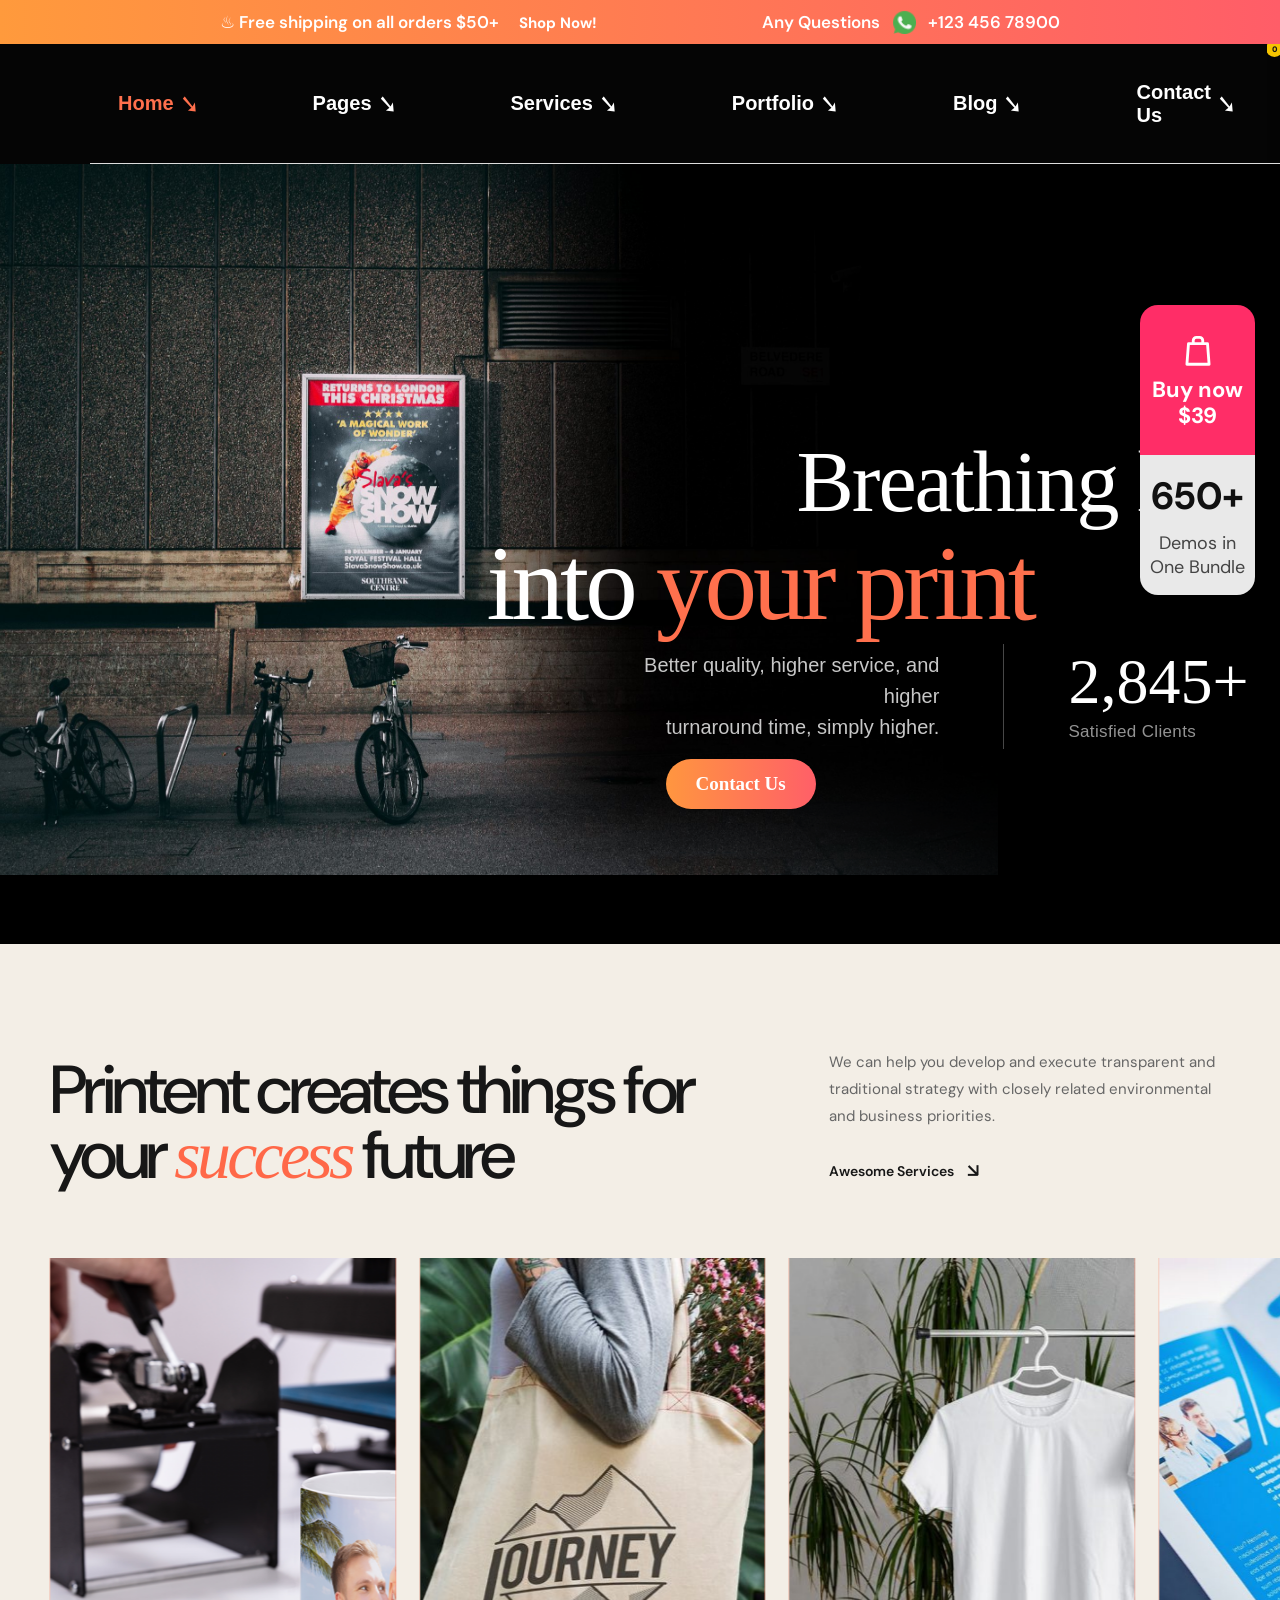
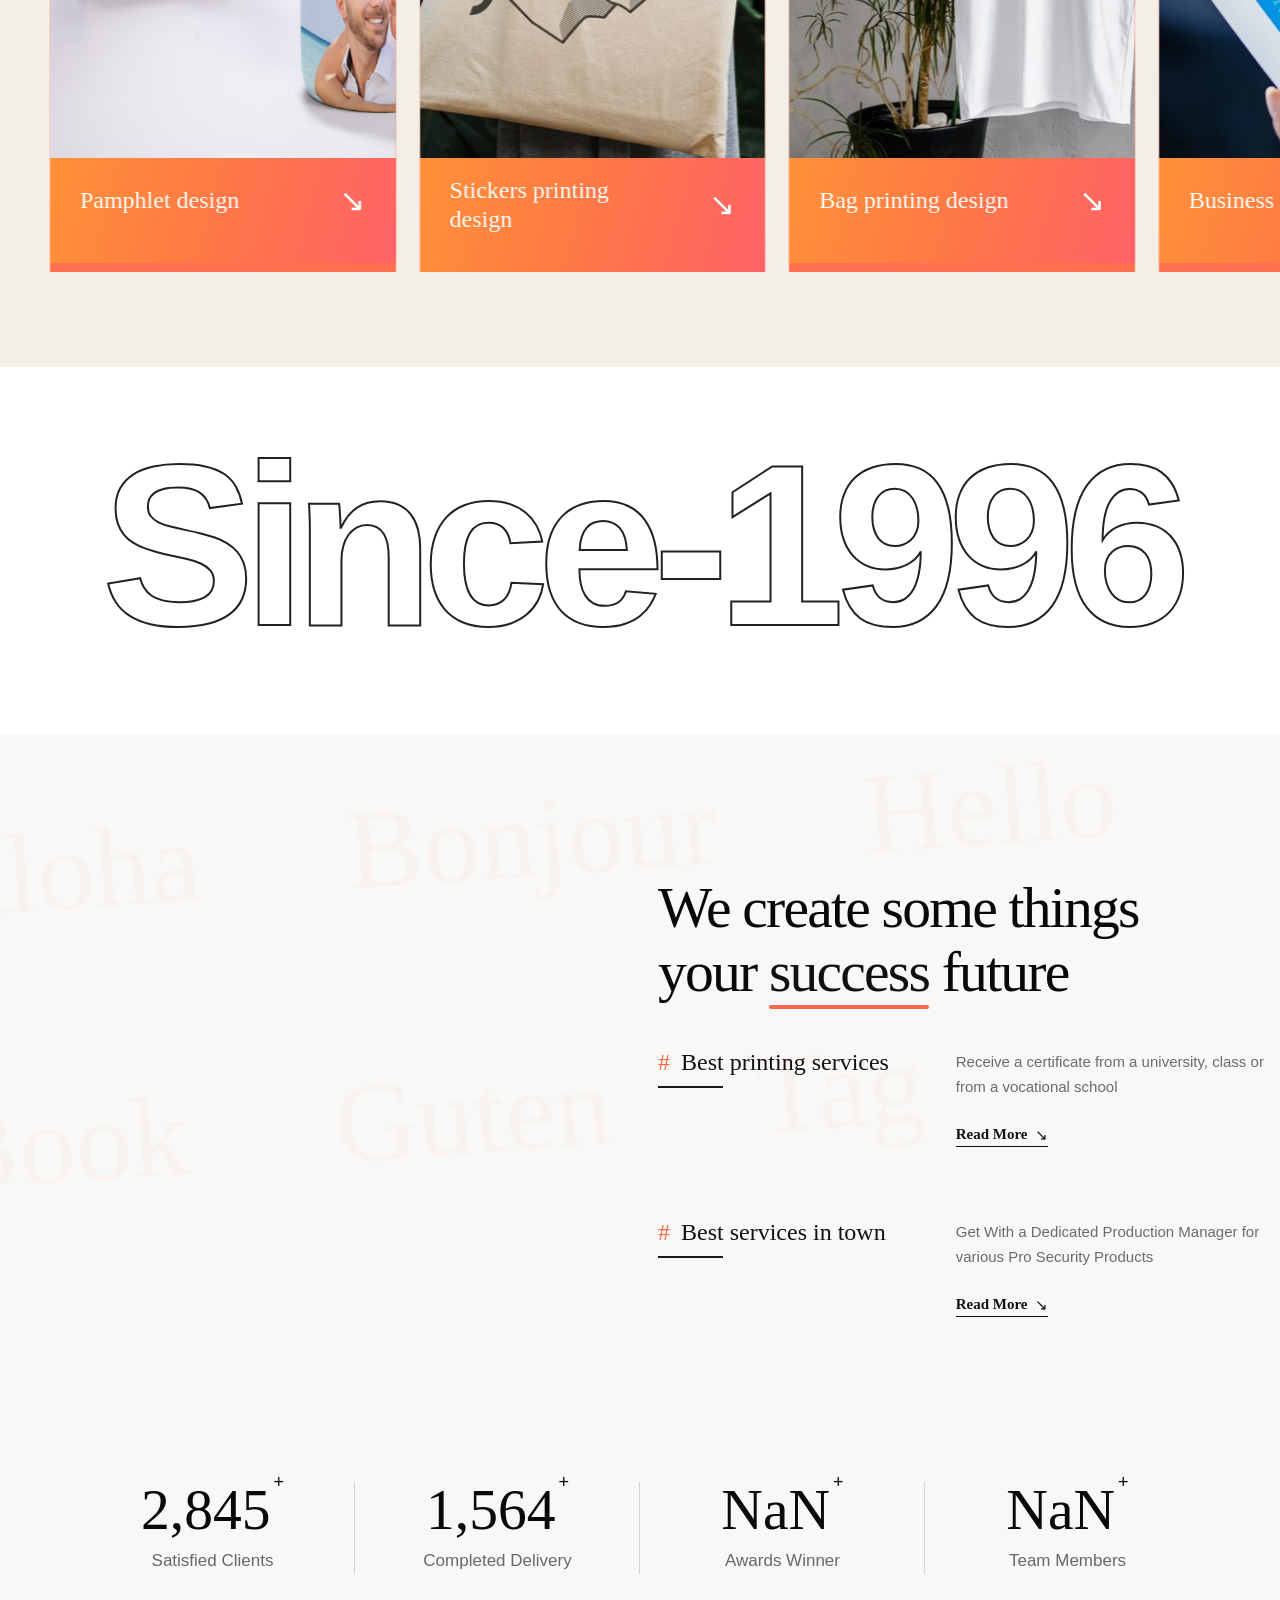
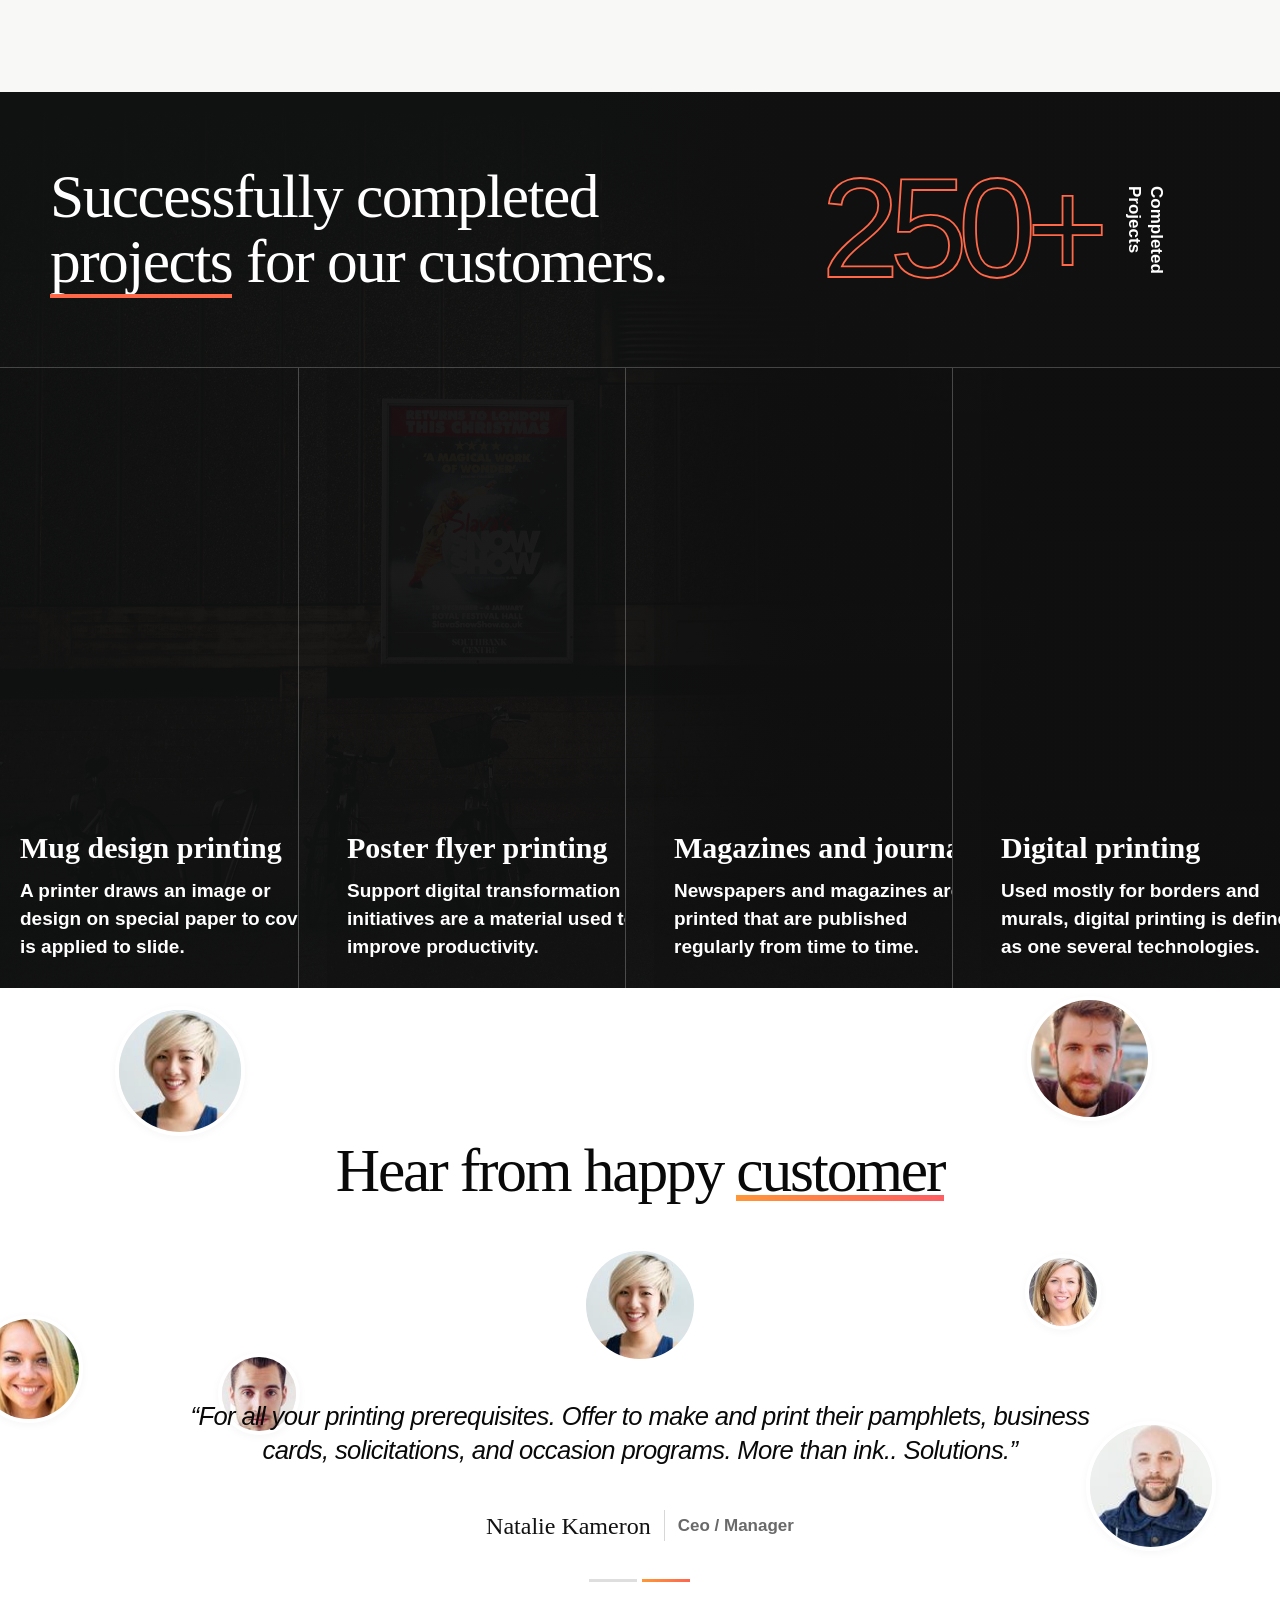
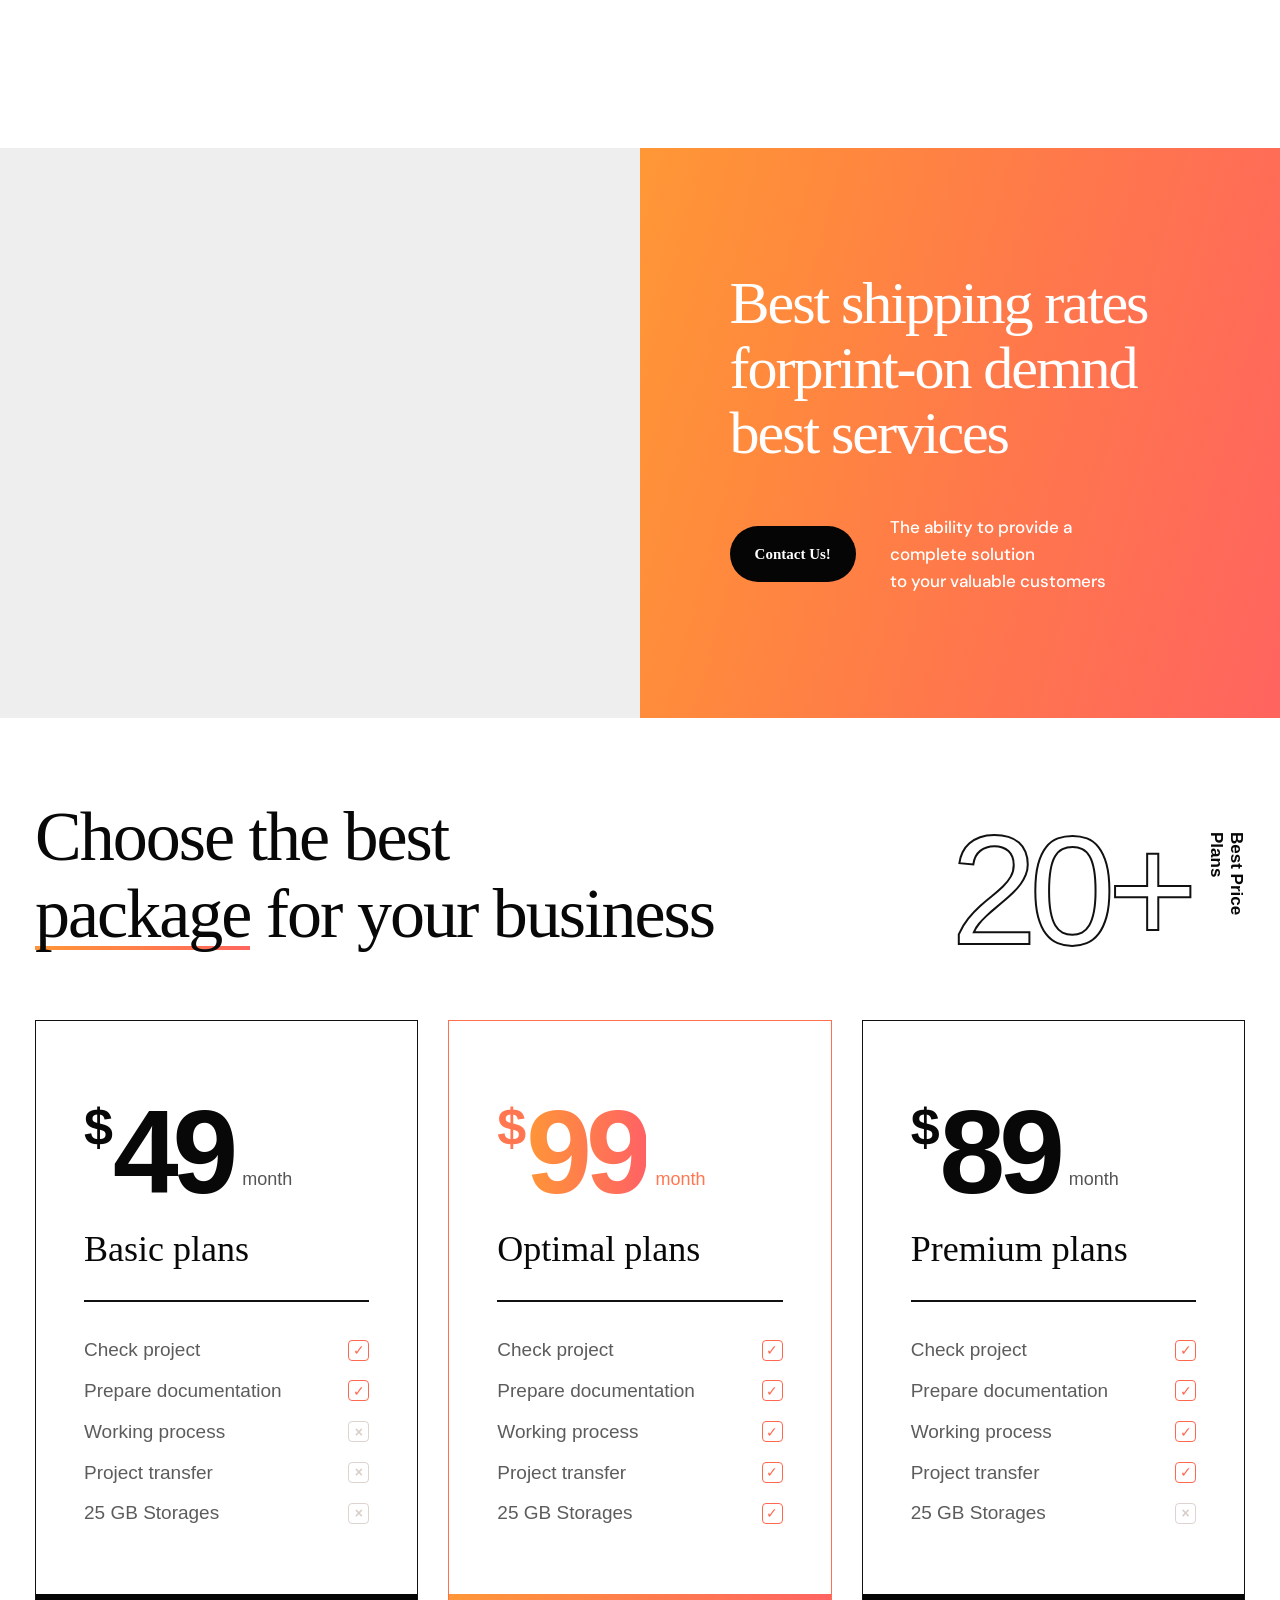
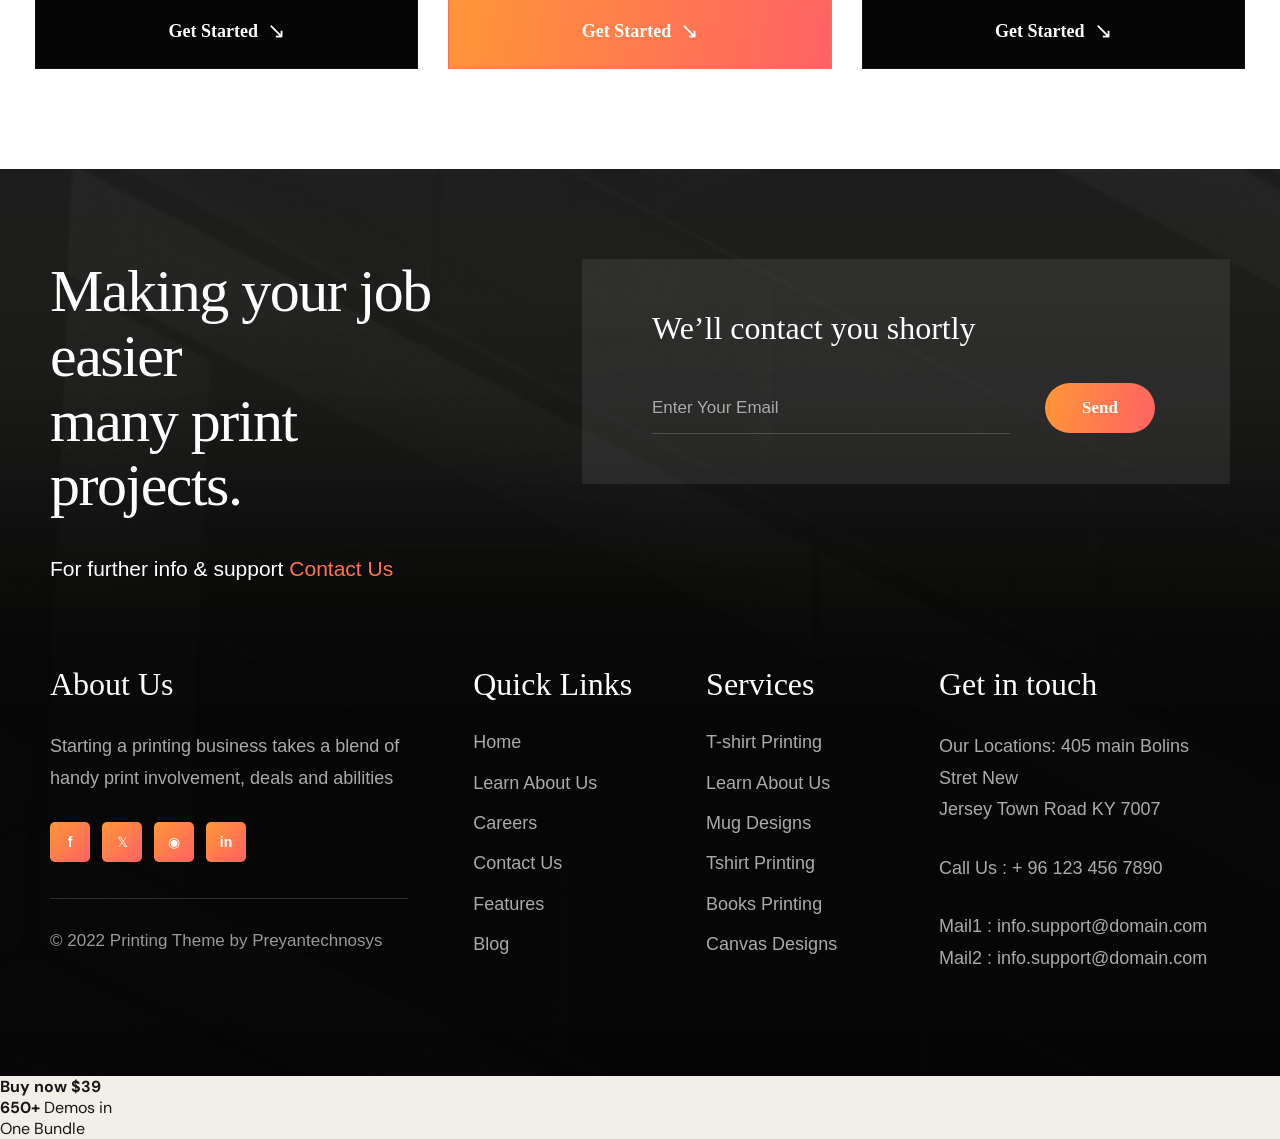
==== index.html @ a3c81ddb "Update Printent homepage design" ====
<!DOCTYPE html>
<html lang="en">
<head>
  <meta charset="UTF-8">
  <meta name="viewport" content="width=device-width, initial-scale=1.0">
  <meta name="description" content="Printent - Printing Services">
  <title>Printent — Printing Services</title>

  <link rel="icon" type="image/png" sizes="32x32" href="assets/images/cropped-Favicon-32x32.png">
  <link rel="stylesheet" href="assets/css/style.css">
  <link rel="preconnect" href="https://fonts.googleapis.com">
  <link rel="preconnect" href="https://fonts.gstatic.com" crossorigin>
  <meta name="theme-color" content="#171717">

<style id="second-hero-exact-css">

/* =========================================================
   PRINTENT SECOND HERO — DIGITAL PRINTING
   ========================================================= */

.exact-printent-hero{
  position:relative;
  overflow:hidden;
}

/* second slide fills exact hero */
.hero-second-slide{
  position:absolute;
  inset:0;
  z-index:20;
  opacity:0;
  visibility:hidden;
  pointer-events:none;
  transition:opacity .65s ease, visibility .65s ease;
  overflow:hidden;
  background:#050303;
}

.hero-second-slide.is-active{
  opacity:1;
  visibility:visible;
  pointer-events:auto;
}


/* BACKGROUND */

.hero-second-bg{
  position:absolute;
  inset:0;

  background-image:url("assets/images/hero-slide-2.jpg");
  background-repeat:no-repeat;

  /*
    Reference:
    women stay on right,
    machine remains behind left text.
  */
  background-size:cover;
  background-position:center center;

  z-index:0;
}


/* DARK LEFT OVERLAY */

.hero-second-shade{
  position:absolute;
  inset:0;
  z-index:1;

  background:
    linear-gradient(
      90deg,
      rgba(0,0,0,.82) 0%,
      rgba(0,0,0,.70) 24%,
      rgba(0,0,0,.42) 43%,
      rgba(0,0,0,.10) 65%,
      rgba(0,0,0,0) 82%
    );
}


/* MAIN CONTENT */

.hero-second-content{
  position:absolute;
  z-index:3;

  left:14.5%;
  top:50%;

  transform:translateY(-43%);

  width:720px;
}


/* Produce the */

.hero-second-small{
  margin:0 0 4px 0;

  font-family:"Lora", Georgia, serif;
  font-size:68px;
  line-height:1.05;
  font-weight:400;

  color:#fff;
  white-space:nowrap;
}


/* Digital printing */

.hero-second-big{
  font-family:"Lora", Georgia, serif;

  font-size:112px;
  line-height:.98;
  font-weight:400;

  white-space:nowrap;

  background:linear-gradient(
    90deg,
    #ff922f 0%,
    #ff8141 38%,
    #ff6860 76%,
    #ff5e69 100%
  );

  -webkit-background-clip:text;
  background-clip:text;
  -webkit-text-fill-color:transparent;
  color:transparent;
}


/* BOTTOM ROW */

.hero-second-bottom{
  display:flex;
  align-items:center;

  margin-top:52px;

  height:104px;
}


/* paragraph */

.hero-second-description{
  width:440px;

  font-family:Arial, Helvetica, sans-serif;

  font-size:17px;
  line-height:1.65;
  font-weight:400;

  color:#fff;
}


/* divider */

.hero-second-divider{
  width:1px;
  height:102px;

  margin-left:26px;
  margin-right:42px;

  background:rgba(255,255,255,.42);

  flex:none;
}


/* More Services button */

.hero-second-button{
  display:flex;
  align-items:center;
  justify-content:center;

  min-width:174px;
  height:51px;

  padding:0 30px;

  border-radius:40px;

  background:linear-gradient(
    90deg,
    #ff962e,
    #ff5f68
  );

  color:#fff !important;

  font-family:Georgia, "Times New Roman", serif;
  font-size:16px;
  font-weight:600;

  text-decoration:none !important;

  white-space:nowrap;

  transition:transform .2s ease;
}

.hero-second-button:hover{
  transform:translateY(-2px);
}


/* arrows must stay above both slides */

.exact-slider-arrow{
  z-index:100 !important;
}


/* ---------------------------------------------------------
   LARGE DESKTOP
--------------------------------------------------------- */

@media (min-width:1500px){

  .hero-second-content{
    left:14.5%;
    width:850px;
  }

  .hero-second-small{
    font-size:68px;
  }

  .hero-second-big{
    font-size:112px;
  }

}


/* ---------------------------------------------------------
   LAPTOP
--------------------------------------------------------- */

@media (max-width:1300px){

  .hero-second-content{
    left:11%;
    width:700px;
  }

  .hero-second-small{
    font-size:58px;
  }

  .hero-second-big{
    font-size:92px;
  }

  .hero-second-description{
    width:370px;
    font-size:15px;
  }

}


/* ---------------------------------------------------------
   TABLET / ORIGINAL RESPONSIVE FEEL
--------------------------------------------------------- */

@media (max-width:900px){

  .hero-second-bg{
    background-position:58% center;
  }

  .hero-second-shade{
    background:
      linear-gradient(
        90deg,
        rgba(0,0,0,.78),
        rgba(0,0,0,.30)
      );
  }

  .hero-second-content{
    left:14%;
    top:48%;
    width:72%;
    transform:translateY(-45%);
  }

  .hero-second-small{
    font-size:48px;
  }

  .hero-second-big{
    font-size:70px;
  }

  .hero-second-bottom{
    margin-top:32px;
  }

  .hero-second-description{
    display:none;
  }

  .hero-second-divider{
    display:none;
  }

  .hero-second-button{
    height:48px;
    min-width:160px;
  }

}


/* ---------------------------------------------------------
   MOBILE
--------------------------------------------------------- */

@media (max-width:600px){

  .hero-second-bg{
    background-position:62% center;
  }

  .hero-second-content{
    left:14%;
    top:47%;
    width:82%;
  }

  .hero-second-small{
    font-size:39px;
  }

  .hero-second-big{
    font-size:53px;
    line-height:1;
  }

  .hero-second-bottom{
    margin-top:28px;
    height:auto;
  }

  .hero-second-button{
    min-width:150px;
    height:47px;
    font-size:15px;
  }

}

</style>


<style id="FINAL-ONLY-HERO-ARROWS">

.exact-printent-hero{
    position:relative !important;
}

/* remove EVERY generated arrow */
.exact-slider-arrow::before,
.exact-slider-arrow::after{
    content:none !important;
    display:none !important;
}

/* actual button itself */
.exact-slider-arrow{
    position:absolute !important;
    top:50% !important;
    transform:translateY(-50%) !important;

    display:flex !important;
    align-items:center !important;
    justify-content:center !important;

    width:55px !important;
    height:80px !important;

    padding:0 !important;
    margin:0 !important;

    background:transparent !important;
    border:0 !important;
    outline:0 !important;
    box-shadow:none !important;

    color:white !important;

    font-family:Arial, Helvetica, sans-serif !important;
    font-size:52px !important;
    font-weight:200 !important;
    line-height:1 !important;

    opacity:1 !important;
    visibility:visible !important;

    cursor:pointer !important;
    z-index:99999 !important;
}

.exact-slider-left{
    left:18px !important;
}

.exact-slider-right{
    left:auto !important;
    right:18px !important;
}

.exact-slider-arrow:hover,
.exact-slider-arrow:focus,
.exact-slider-arrow:active{
    background:transparent !important;
    border:0 !important;
    box-shadow:none !important;
    opacity:1 !important;
}

</style>

</head>

<body>






<div class="printent-topbar">

  <div class="printent-topbar-inner">

    <div class="printent-topbar-left">
      <span class="shipping-fire">♨</span>
      <span>Free shipping on all orders $50+</span>

      <a href="#services" class="topbar-shop">
        Shop Now!
      </a>
    </div>

    <div class="printent-topbar-right">
      <span class="questions-text">Any Questions</span>

      <span class="topbar-whatsapp">
        <img src="assets/images/whatsup-icon.png" alt="WhatsApp">
      </span>

      <a href="tel:+12345678900">
        +123 456 78900
      </a>
    </div>

  </div>

</div>



  <div class="navbar">

    <a href="#home" class="brand">
      <img
        src="assets/images/logo-light.svg"
        alt="Printent"
        decoding="async"
      >
    </a>

    <nav class="desktop-nav" id="desktopNav">

      <!-- HOME -->
      <div class="nav-item has-dropdown home-preview-parent">

        <a href="#home" class="nav-link active">
          Home
          <span class="nav-plus">↘</span>
        </a>

        <div class="home-preview-menu">

          <a href="#home" class="home-demo-card">
            <div class="home-demo-image">
              <img
                src="assets/images/03.jpg"
                alt="Home 01"
                loading="eager"
                decoding="async"
              >
              <span class="home-demo-hover">
                VIEW DEMO ↗
              </span>
            </div>

            <span class="home-demo-name">
              Home-01
            </span>
          </a>


          <a href="#home" class="home-demo-card">
            <div class="home-demo-image">
              <img
                src="assets/images/mega-02.jpg"
                alt="Home 02"
                loading="eager"
                decoding="async"
              >
              <span class="home-demo-hover">
                VIEW DEMO ↗
              </span>
            </div>

            <span class="home-demo-name">
              Home-02
            </span>
          </a>


          <a href="#home" class="home-demo-card">
            <div class="home-demo-image">
              <img
                src="assets/images/mega-03.jpg"
                alt="Home 03"
                loading="eager"
                decoding="async"
              >
              <span class="home-demo-hover">
                VIEW DEMO ↗
              </span>
            </div>

            <span class="home-demo-name">
              Home-03
            </span>
          </a>

        </div>

      </div>


      <!-- PAGES -->
      <div class="nav-item has-dropdown">
        <a href="#about" class="nav-link">
          Pages
          <span class="nav-plus">↘</span>
        </a>

        <div class="nav-dropdown nav-dropdown-small">
          <a href="#about">About Us <b>↗</b></a>
          <a href="#services">Our Services <b>↗</b></a>
          <a href="#pricing">Pricing Plans <b>↗</b></a>
          <a href="#contact">Contact Us <b>↗</b></a>
          <a href="#blog">Our Blog <b>↗</b></a>
        </div>
      </div>


      <!-- SERVICES -->
      <div class="nav-item has-dropdown mega-parent">

        <a href="#services" class="nav-link">
          Services
          <span class="nav-plus">↘</span>
        </a>

        <div class="nav-mega">

          <div class="mega-intro">
            <span class="mega-label">WHAT WE DO</span>

            <h3>
              Creative printing
              <br>
              solutions.
            </h3>

            <p>
              High-quality printing services created
              to make brands stand out.
            </p>

            <a href="#services" class="mega-view">
              VIEW ALL SERVICES
              <span>↗</span>
            </a>
          </div>

          <div class="mega-links">

            <a href="#services">
              <span class="mega-num">01</span>
              <div>
                <strong data-fixed-client-count="true">2,845+</strong>
                <small>Fast, flexible and high quality</small>
              </div>
              <b>↗</b>
            </a>

            <a href="#services">
              <span class="mega-num">02</span>
              <div>
                <strong>Offset Printing</strong>
                <small>Premium large-volume printing</small>
              </div>
              <b>↗</b>
            </a>

            <a href="#services">
              <span class="mega-num">03</span>
              <div>
                <strong>Packaging</strong>
                <small>Packaging that gets noticed</small>
              </div>
              <b>↗</b>
            </a>

            <a href="#services">
              <span class="mega-num">04</span>
              <div>
                <strong>Brand Materials</strong>
                <small>Professional branded collateral</small>
              </div>
              <b>↗</b>
            </a>

          </div>

          <div class="mega-feature">

            <div class="mega-feature-image">
              <img
                src="assets/images/menu-01.png"
                alt=""
                loading="lazy"
                decoding="async"
              >
            </div>

            <span>FEATURED SERVICE</span>

            <h4>
              Printing that
              makes an impact.
            </h4>

            <a href="#contact">
              START A PROJECT ↗
            </a>

          </div>

        </div>
      </div>


      <!-- PORTFOLIO -->
      <div class="nav-item has-dropdown">

        <a href="#projects" class="nav-link">
          Portfolio
          <span class="nav-plus">↘</span>
        </a>

        <div class="nav-dropdown nav-dropdown-small">
          <a href="#projects">Portfolio Grid <b>↗</b></a>
          <a href="#projects">Portfolio Masonry <b>↗</b></a>
          <a href="#projects">Project Details <b>↗</b></a>
        </div>

      </div>


      <!-- BLOG -->
      <div class="nav-item has-dropdown">

        <a href="#blog" class="nav-link">
          Blog
          <span class="nav-plus">↘</span>
        </a>

        <div class="nav-dropdown nav-dropdown-small">
          <a href="#blog">Blog Classic <b>↗</b></a>
          <a href="#blog">Blog Grid <b>↗</b></a>
          <a href="#blog">Blog Details <b>↗</b></a>
        </div>

      </div>


      <div class="nav-item has-dropdown contact-dropdown-parent">

        <a href="#contact" class="nav-link">
          Contact Us
          <span class="nav-plus">↘</span>
        </a>

        <div class="nav-dropdown nav-dropdown-small contact-dropdown">
          <a href="#contact">
            Contact Us <b>↗</b>
          </a>

          <a href="#contact">
            Contact Us -2 <b>↗</b>
          </a>
        </div>

      </div>

    </nav>


    <div class="nav-actions">

      <!-- SEARCH -->
      <button
        class="search-btn"
        id="navSearchButton"
        type="button"
        aria-label="Search"
      >
        <svg
          viewBox="0 0 24 24"
          width="27"
          height="27"
          fill="none"
          xmlns="http://www.w3.org/2000/svg"
          aria-hidden="true"
        >
          <circle
            cx="11"
            cy="11"
            r="7"
            stroke="currentColor"
            stroke-width="1.7"
          />
          <path
            d="M16.2 16.2L21 21"
            stroke="currentColor"
            stroke-width="1.7"
            stroke-linecap="round"
          />
        </svg>
      </button>

      <!-- CART -->
      <button
        class="cart-btn"
        type="button"
        aria-label="Shopping cart"
      >
        <svg
          viewBox="0 0 32 32"
          width="29"
          height="29"
          fill="none"
          xmlns="http://www.w3.org/2000/svg"
          aria-hidden="true"
        >
          <path
            d="M3 5H7L9.5 20H24.5L28 9H8"
            stroke="currentColor"
            stroke-width="1.6"
            stroke-linecap="round"
            stroke-linejoin="round"
          />
          <path
            d="M10 20C9 20 8.3 20.8 8.3 21.8C8.3 22.8 9.1 23.5 10.1 23.5H25"
            stroke="currentColor"
            stroke-width="1.6"
            stroke-linecap="round"
          />
          <circle cx="12" cy="27" r="1.5" fill="currentColor"/>
          <circle cx="24" cy="27" r="1.5" fill="currentColor"/>
        </svg>

        <small class="cart-count">0</small>
      </button>

      <a href="#contact" class="quote-btn">
        GET A QUOTE
        <b>↗</b>
      </a>

      <button
        class="menu-btn"
        aria-label="Menu"
        type="button"
      >
        <i></i>
        <i></i>
        <i></i>
      </button>

    </div>

  </div>

</header>


<!-- SEARCH OVERLAY -->

<div
  class="nav-search-overlay"
  id="navSearchOverlay"
  aria-hidden="true"
>

  <button
    class="nav-search-close"
    id="navSearchClose"
    aria-label="Close search"
    type="button"
  >
    ×
  </button>

  <div class="nav-search-inner">

    <span>WHAT ARE YOU LOOKING FOR?</span>

    <form
      onsubmit="event.preventDefault()"
      class="nav-search-form"
    >
      <input
        type="search"
        placeholder="Search..."
        aria-label="Search"
      >

      <button
        type="submit"
        aria-label="Submit search"
      >
        ↗
      </button>
    </form>

  </div>

</div>



<main>

<!-- =====================================================
     HERO
===================================================== -->


<section id="home" class="hero exact-printent-hero">

        <!-- ================= SECOND HERO SLIDE ================= -->
        <div class="hero-second-slide" aria-hidden="true">

          <div class="hero-second-bg"></div>
          <div class="hero-second-shade"></div>

          <div class="hero-second-content">

            <div class="hero-second-title">
              <div class="hero-second-small">Produce the</div>

              <div class="hero-second-big">
                Digital printing
              </div>
            </div>

            <div class="hero-second-bottom">

              <div class="hero-second-description">
                Screen printing is accomplished in two ways, using<br>
                either flat or rotary screens We can help you<br>
                develop and execute transparent.
              </div>

              <div class="hero-second-divider"></div>

              <a href="#services" class="hero-second-button">
                More Services!
              </a>

            </div>

          </div>

        </div>

        <div class="exact-hero-bg"></div>

        <div class="exact-hero-shade"></div>

        <div class="exact-hero-inner">
          <div class="exact-hero-title">
            <div class="hero-line hero-line-one">Breathing life</div>

              <div class="hero-line hero-line-two">
                into <span>your print</span>
              </div>
          </div>

          <div class="exact-hero-info">
            <div class="hero-info-copy">
              Better quality, higher service, and higher
              <br />
              turnaround time, simply higher.
            </div>

            <div class="hero-info-divider"></div>

            <div class="hero-client">
              <strong data-fixed-client-count="true">2,845+</strong>

              <span> Satisfied Clients </span>
            </div>
          </div>

          <a href="#contact" class="exact-hero-contact">
            <span>Contact Us</span>
            <b>↗</b>
          </a>
        </div>

        <button
          class="exact-slider-arrow exact-slider-left"
          type="button"
          aria-label="Previous Slide"
        >&lt;</button>

        <button
          class="exact-slider-arrow exact-slider-right"
          type="button"
          aria-label="Next Slide"
        >&gt;</button>
      </section>



<!-- ================= MOVING SERVICES SHOWCASE ================= -->

<section class="moving-services-showcase" id="about">

  <div class="moving-services-head">

    <h2>
      Printent creates things for<br>
      your <em>success</em> future
    </h2>

    <div class="moving-services-copy">
      <p>
        We can help you develop and execute transparent and traditional
        strategy with closely related environmental and business priorities.
      </p>

      <a href="#services">
        Awesome Services <span>↘</span>
      </a>
    </div>

  </div>

  <div class="moving-services-viewport">

    <div class="moving-services-track">

      <!-- SET 1 -->

      <article class="moving-service-card">
        <div class="moving-service-image">
          <img src="assets/images/Service-1-600x700.png" alt="Pamphlet design">
        </div>
        <div class="moving-service-bottom">
          <h3>Pamphlet design</h3>
          <p class="moving-service-description">We offer a complete range of digital printing services, created with quality, precision and professional finishing.</p>
          <span>↘</span>
        </div>
      </article>

      <article class="moving-service-card">
        <div class="moving-service-image">
          <img src="assets/images/Service-2-414x514.jpg" alt="Stickers printing design">
        </div>
        <div class="moving-service-bottom">
          <h3>Stickers printing design</h3>
          <p class="moving-service-description">Premium sticker printing solutions with sharp details, vibrant colours and durable professional finishing.</p>
          <span>↘</span>
        </div>
      </article>

      <article class="moving-service-card">
        <div class="moving-service-image">
          <img src="assets/images/Service-3-414x514.jpg" alt="Bag printing design">
        </div>
        <div class="moving-service-bottom">
          <h3>Bag printing design</h3>
          <p class="moving-service-description">Creative custom bag printing designed to make your brand stand out with a strong and memorable identity.</p>
          <span>↘</span>
        </div>
      </article>

      <article class="moving-service-card">
        <div class="moving-service-image">
          <img src="assets/images/Service-4-600x700.jpg" alt="Business card design">
        </div>
        <div class="moving-service-bottom">
          <h3>Business card design</h3>
          <p class="moving-service-description">We offer a complete range of digital printing services, and we handle your business cards with premium quality.</p>
          <span>↘</span>
        </div>
      </article>

      <!-- SET 2 - duplicate for seamless loop -->

      <article class="moving-service-card" aria-hidden="true">
        <div class="moving-service-image">
          <img src="assets/images/Service-1-600x700.png" alt="">
        </div>
        <div class="moving-service-bottom">
          <h3>Pamphlet design</h3>
          <p class="moving-service-description">We offer a complete range of digital printing services, created with quality, precision and professional finishing.</p>
          <span>↘</span>
        </div>
      </article>

      <article class="moving-service-card" aria-hidden="true">
        <div class="moving-service-image">
          <img src="assets/images/Service-2-414x514.jpg" alt="">
        </div>
        <div class="moving-service-bottom">
          <h3>Stickers printing design</h3>
          <p class="moving-service-description">Premium sticker printing solutions with sharp details, vibrant colours and durable professional finishing.</p>
          <span>↘</span>
        </div>
      </article>

      <article class="moving-service-card" aria-hidden="true">
        <div class="moving-service-image">
          <img src="assets/images/Service-3-414x514.jpg" alt="">
        </div>
        <div class="moving-service-bottom">
          <h3>Bag printing design</h3>
          <p class="moving-service-description">Creative custom bag printing designed to make your brand stand out with a strong and memorable identity.</p>
          <span>↘</span>
        </div>
      </article>

      <article class="moving-service-card" aria-hidden="true">
        <div class="moving-service-image">
          <img src="assets/images/Service-4-600x700.jpg" alt="">
        </div>
        <div class="moving-service-bottom">
          <h3>Business card design</h3>
          <p class="moving-service-description">We offer a complete range of digital printing services, and we handle your business cards with premium quality.</p>
          <span>↘</span>
        </div>
      </article>

    </div>

  </div>

</section>


<!-- ================= SINCE 1996 SHOWCASE ================= -->

<section class="since-1996-showcase">

  <div class="since-1996-text">
    Since-1996
  </div>

</section>



<!-- ================= EXACT ABOUT / SUCCESS SECTION ================= -->

<section class="printent-about-exact">

  <div class="pae-main">

    <!-- LEFT IMAGE -->
    <div class="pae-image">
      <img
        src="assets/images/col-01.jpg"
        alt="Printing services"
        loading="lazy"
        decoding="async"
      >
    </div>


    <!-- RIGHT CONTENT -->
    <div class="pae-content">

      <h2>
        <span class="pae-heading-line">We create some things</span>
        <span class="pae-heading-line">your <span class="pae-success">success</span> future</span>
      </h2>


      <div class="pae-service-row">

        <div class="pae-service-title">
          <div>
            <b>#</b>
            Best printing services
          </div>
          <i></i>
        </div>

        <div class="pae-service-copy">
          <p>
            Receive a certificate from a university, class
            or from a vocational school
          </p>

          <a href="#services">
            Read More <span>↘</span>
          </a>
        </div>

      </div>


      <div class="pae-service-row">

        <div class="pae-service-title">
          <div>
            <b>#</b>
            Best services in town
          </div>
          <i></i>
        </div>

        <div class="pae-service-copy">
          <p>
            Get With a Dedicated Production Manager
            for various Pro Security Products
          </p>

          <a href="#services">
            Read More <span>↘</span>
          </a>
        </div>

      </div>

    </div>

  </div>


  <!-- STATS -->

  <div class="pae-stats">

    <div class="pae-stat">
      <strong>2845<sup>+</sup></strong>
      <span>Satisfied Clients</span>
    </div>

    <div class="pae-stat">
      <strong>1565<sup>+</sup></strong>
      <span>Completed Delivery</span>
    </div>

    <div class="pae-stat">
      <strong>4568<sup>+</sup></strong>
      <span>Awards Winner</span>
    </div>

    <div class="pae-stat">
      <strong>3845<sup>+</sup></strong>
      <span>Team Members</span>
    </div>

  </div>

</section>



<!-- ================= COMPLETED PROJECTS EXACT ================= -->

<section class="completed-projects-exact" id="completed-projects">

  <div class="cpe-top">

    <h2>
      Successfully completed<br>
      <span>projects</span> for our customers.
    </h2>

    <div class="cpe-count">
      <strong>250+</strong>

      <div class="cpe-count-label">
        Completed<br>
        Projects
      </div>
    </div>

  </div>


  <div class="cpe-grid">

    <a href="#projects" class="cpe-card cpe-card-first"
       style="--project-image:url('../images/p3-1024x683.png')">

      <div class="cpe-card-content">
        <h3>Mug design printing</h3>

        <p>
          A printer draws an image or design on special paper to
          cover is applied to slide.
        </p>

      </div>



        <span class="cpe-view-project">
          VIEW FULL PROJECT <b>↗</b>
        </span>

    </a>


    <a href="#projects" class="cpe-card"
       style="--project-image:url('../images/p8-1024x683.png')">

      <div class="cpe-card-content">
        <h3>Poster flyer printing</h3>

        <p>
          Support digital transformation initiatives are a material
          used to improve productivity.
        </p>

        <span class="cpe-arrow">↘</span>
      </div>


        <span class="cpe-view-project">
          VIEW FULL PROJECT <b>↗</b>
        </span>

    </a>


    <a href="#projects" class="cpe-card"
       style="--project-image:url('../images/p9-1024x683.png')">

      <div class="cpe-card-content">
        <h3>Magazines and journal</h3>

        <p>
          Newspapers and magazines are printed that are
          published regularly from time to time.
        </p>

        <span class="cpe-arrow">↘</span>
      </div>


        <span class="cpe-view-project">
          VIEW FULL PROJECT <b>↗</b>
        </span>

    </a>


    <a href="#projects" class="cpe-card"
       style="--project-image:url('../images/Service-4-1024x683.jpg')">

      <div class="cpe-card-content">
        <h3>Digital printing</h3>

        <p>
          Used mostly for borders and murals, digital printing is
          defined as one several technologies.
        </p>

        <span class="cpe-arrow">↘</span>
      </div>


        <span class="cpe-view-project">
          VIEW FULL PROJECT <b>↗</b>
        </span>

    </a>

  </div>

</section>



<!-- ================= HAPPY CUSTOMER TESTIMONIAL ================= -->

<section class="happy-customer-section" id="testimonials">

  <!-- FLOATING CUSTOMERS -->

  <div class="happy-face happy-face-1" data-depth="1.00">
    <img src="assets/images/customer-1.jpg" alt="Happy customer">
  </div>

  <div class="happy-face happy-face-2" data-depth=".75">
    <img src="assets/images/customer-2.jpg" alt="Happy customer">
  </div>

  <div class="happy-face happy-face-3" data-depth=".55">
    <img src="assets/images/customer-3.jpg" alt="Happy customer">
  </div>

  <div class="happy-face happy-face-4" data-depth=".85">
    <img src="assets/images/customer-4.jpg" alt="Happy customer">
  </div>

  <div class="happy-face happy-face-5" data-depth=".65">
    <img src="assets/images/customer-5.jpg" alt="Happy customer">
  </div>

  <div class="happy-face happy-face-6" data-depth="1.10">
    <img src="assets/images/customer-6.jpg" alt="Happy customer">
  </div>


  <!-- MAIN CONTENT -->

  <div class="happy-customer-inner">

    <h2 class="happy-customer-title">
      Hear from happy <span>customer</span>
    </h2>


    <div class="happy-main-avatar">
      <img
        src="assets/images/customer-1.jpg"
        alt="Natalie Kameron"
      >
    </div>


    <blockquote class="happy-quote">
      “For all your printing prerequisites. Offer to make and print
      their pamphlets, business cards, solicitations, and occasion
      programs. More than ink.. Solutions.”
    </blockquote>


    <div class="happy-author">

      <strong>Natalie Kameron</strong>

      <i></i>

      <span>Ceo / Manager</span>

    </div>


    <div class="happy-slider-indicator">
      <span></span>
      <span class="active"></span>
    </div>

  </div>

</section>



<!-- SHIPPING RATES EXACT -->

<section class="shipping-rates-exact">

  <div class="sre-image">
    <img
      src="assets/images/shipping-print.jpg"
      alt="Print on demand services"
      loading="lazy"
      decoding="async"
    >
  </div>

  <div class="sre-content">

    <h2>
      Best shipping rates<br>
      forprint-on demnd<br>
      best services
    </h2>

    <div class="sre-bottom">

      <a href="#contact" class="sre-button">
        Contact Us!
      </a>

      <p>
        The ability to provide a complete solution<br>
        to your valuable customers
      </p>

    </div>

  </div>

</section>

<!-- PPE PRICING EXACT -->

<section class="ppe-pricing" id="pricing">

  <div class="ppe-wrap">

    <div class="ppe-head">

      <h2>
        Choose the best<br>
        <span class="ppe-package">package</span> for your business
      </h2>

      <div class="ppe-plan-count">
        <strong>20+</strong>

        <div class="ppe-plan-label">
          <span>Best Price</span>
          <span>Plans</span>
        </div>
      </div>

    </div>


    <div class="ppe-grid">

      <article class="ppe-card">

        <div class="ppe-card-body">

          <div class="ppe-price">
            <sup>$</sup>
            <strong>49</strong>
            <span>month</span>
          </div>

          <h3>Basic plans</h3>

          <div class="ppe-line"></div>

          <ul>
            <li><span>Check project</span><b class="yes">✓</b></li>
            <li><span>Prepare documentation</span><b class="yes">✓</b></li>
            <li><span>Working process</span><b class="no">×</b></li>
            <li><span>Project transfer</span><b class="no">×</b></li>
            <li><span>25 GB Storages</span><b class="no">×</b></li>
          </ul>

        </div>

        <a href="#contact" class="ppe-start">
          <span>Get Started</span>
          <b>↘</b>
        </a>

      </article>


      <article class="ppe-card ppe-featured">

        <div class="ppe-card-body">

          <div class="ppe-price">
            <sup>$</sup>
            <strong>99</strong>
            <span>month</span>
          </div>

          <h3>Optimal plans</h3>

          <div class="ppe-line"></div>

          <ul>
            <li><span>Check project</span><b class="yes">✓</b></li>
            <li><span>Prepare documentation</span><b class="yes">✓</b></li>
            <li><span>Working process</span><b class="yes">✓</b></li>
            <li><span>Project transfer</span><b class="yes">✓</b></li>
            <li><span>25 GB Storages</span><b class="yes">✓</b></li>
          </ul>

        </div>

        <a href="#contact" class="ppe-start">
          <span>Get Started</span>
          <b>↘</b>
        </a>

      </article>


      <article class="ppe-card">

        <div class="ppe-card-body">

          <div class="ppe-price">
            <sup>$</sup>
            <strong>89</strong>
            <span>month</span>
          </div>

          <h3>Premium plans</h3>

          <div class="ppe-line"></div>

          <ul>
            <li><span>Check project</span><b class="yes">✓</b></li>
            <li><span>Prepare documentation</span><b class="yes">✓</b></li>
            <li><span>Working process</span><b class="yes">✓</b></li>
            <li><span>Project transfer</span><b class="yes">✓</b></li>
            <li><span>25 GB Storages</span><b class="no">×</b></li>
          </ul>

        </div>

        <a href="#contact" class="ppe-start">
          <span>Get Started</span>
          <b>↘</b>
        </a>

      </article>

    </div>

  </div>

</section>

<!-- PRINTENT EXACT DARK FOOTER -->

<footer class="printent-exact-footer" id="contact">

  <div class="pef-wrap">

    <div class="pef-top">

      <div class="pef-top-left">

        <h2>
          Making your job easier<br>
          many print projects.
        </h2>

        <p>
          For further info &amp; support
          <a href="#contact">Contact Us</a>
        </p>

      </div>


      <div class="pef-contact-box">

        <h3>We’ll contact you shortly</h3>

        <form class="pef-form" action="#" method="post">

          <input
            type="email"
            placeholder="Enter Your Email"
            aria-label="Enter Your Email"
          >

          <button type="submit">
            Send
          </button>

        </form>

      </div>

    </div>


    <div class="pef-columns">

      <div class="pef-column pef-about">

        <h3>About Us</h3>

        <p>
          Starting a printing business takes a blend of handy
          print involvement, deals and abilities
        </p>

        <div class="pef-socials">

          <a href="#" aria-label="Facebook">f</a>

          <a href="#" aria-label="X">
            <span>𝕏</span>
          </a>

          <a href="#" aria-label="Discord">◉</a>

          <a href="#" aria-label="LinkedIn">in</a>

        </div>

        <div class="pef-copyright">
          © 2022 Printing Theme by Preyantechnosys
        </div>

      </div>


      <div class="pef-column">

        <h3>Quick Links</h3>

        <ul>
          <li><a href="#">Home</a></li>
          <li><a href="#about">Learn About Us</a></li>
          <li><a href="#">Careers</a></li>
          <li><a href="#contact">Contact Us</a></li>
          <li><a href="#">Features</a></li>
          <li><a href="#">Blog</a></li>
        </ul>

      </div>


      <div class="pef-column">

        <h3>Services</h3>

        <ul>
          <li><a href="#">T-shirt Printing</a></li>
          <li><a href="#about">Learn About Us</a></li>
          <li><a href="#">Mug Designs</a></li>
          <li><a href="#">Tshirt Printing</a></li>
          <li><a href="#">Books Printing</a></li>
          <li><a href="#">Canvas Designs</a></li>
        </ul>

      </div>


      <div class="pef-column pef-touch">

        <h3>Get in touch</h3>

        <p>
          Our Locations: 405 main Bolins Stret New<br>
          Jersey Town Road KY 7007
        </p>

        <p>
          Call Us : + 96 123 456 7890
        </p>

        <p>
          Mail1 : info.support@domain.com<br>
          Mail2 : info.support@domain.com
        </p>

      </div>

    </div>

  </div>

</footer>











<!-- =====================================================
     SERVICES PREVIEW
===================================================== -->





<!-- =====================================================
     PROJECTS / PORTFOLIO
===================================================== -->






<!-- =====================================================
     STATS
===================================================== -->






<!-- =====================================================
     TESTIMONIAL
===================================================== -->






<!-- =====================================================
     CTA
===================================================== -->






<!-- =====================================================
     FOOTER
===================================================== -->





<script src="assets/js/main.js" defer></script>
<script src="assets/js/service-card-expand.js" defer></script>


<script>
(function () {

  function startStatCounters() {

    const targets = [2845, 1565, 4568, 3845];

    const allStrong = Array.from(document.querySelectorAll("strong"));

    const counters = allStrong.filter(el => {
      if (el.dataset.fixedClientCount === "true") return false;
      const n = parseInt(el.textContent.replace(/\D/g, ""), 10);
      return targets.includes(n);
    });

    console.log("STAT COUNTERS FOUND:", counters.length);

    if (!counters.length) return;

    counters.forEach(el => {
      const target = parseInt(
        el.textContent.replace(/\D/g, ""),
        10
      );

      el.dataset.counterTarget = target;
      el.innerHTML = '0<sup>+</sup>';
    });


    function animate(el) {

      if (el.dataset.animated === "true") return;

      el.dataset.animated = "true";

      const target = Number(el.dataset.counterTarget);

      const duration = 2200;
      const start = performance.now();

      function frame(now) {

        const progress =
          Math.min((now - start) / duration, 1);

        const ease =
          1 - Math.pow(1 - progress, 3);

        const value =
          Math.floor(target * ease);

        el.innerHTML =
          value.toLocaleString() +
          '<sup>+</sup>';

        if (progress < 1) {
          requestAnimationFrame(frame);
        } else {
          el.innerHTML =
            target.toLocaleString() +
            '<sup>+</sup>';
        }
      }

      requestAnimationFrame(frame);
    }


    const observer = new IntersectionObserver(entries => {

      entries.forEach(entry => {

        if (!entry.isIntersecting) return;

        const el = entry.target;

        setTimeout(() => {
          animate(el);
        }, Number(el.dataset.delay || 0));

        observer.unobserve(el);

      });

    }, {
      threshold: 0.15
    });


    counters.forEach((el, i) => {
      el.dataset.delay = i * 100;
      observer.observe(el);
    });

  }


  if (document.readyState === "loading") {
    document.addEventListener(
      "DOMContentLoaded",
      startStatCounters
    );
  } else {
    startStatCounters();
  }

})();
</script>


<!-- FLOATING BUY BOX START -->

<a href="#" class="floating-buy-box">

  <div class="floating-buy-top">

    <div class="floating-bag-icon">
      <span class="bag-handle"></span>
    </div>

    <strong>Buy now</strong>
    <b>$39</b>

  </div>

  <div class="floating-buy-bottom">

    <strong>650+</strong>

    <span>
      Demos in<br>
      One Bundle
    </span>

  </div>

</a>

<!-- FLOATING BUY BOX END -->


<script id="exact-two-slide-js">
document.addEventListener("DOMContentLoaded", function () {

  const hero = document.querySelector(".exact-printent-hero");
  if (!hero) return;

  const second = hero.querySelector(".hero-second-slide");
  const left = hero.querySelector(".exact-slider-left");
  const right = hero.querySelector(".exact-slider-right");

  if (!second || !left || !right) return;

  let currentSlide = 1;

  function showSlide(number) {

    currentSlide = number;

    if (number === 2) {
      second.classList.add("is-active");
      second.setAttribute("aria-hidden", "false");
    } else {
      second.classList.remove("is-active");
      second.setAttribute("aria-hidden", "true");
    }

  }

  right.addEventListener("click", function (e) {
    e.preventDefault();
    e.stopPropagation();

    showSlide(currentSlide === 1 ? 2 : 1);
  });

  left.addEventListener("click", function (e) {
    e.preventDefault();
    e.stopPropagation();

    showSlide(currentSlide === 1 ? 2 : 1);
  });

});
</script>



<!-- FLOATING BUY CARD ONLY -->
<div class="floating-buy-card">

    <div class="buy-top">
        
<div class="buy-icon">
    <svg viewBox="0 0 24 24" fill="none">
        <path d="M6 8H18L19 21H5L6 8Z"
        stroke="white"
        stroke-width="1.8"
        stroke-linejoin="round"/>

        <path d="M9 8V6C9 4.9 9.9 4 11 4H13C14.1 4 15 4.9 15 6V8"
        stroke="white"
        stroke-width="1.8"
        stroke-linecap="round"/>
    </svg>
</div>


        <h3>
            Buy now<br>
            $39
        </h3>
    </div>


    <div class="buy-bottom">

        <strong>650+</strong>

        <p>
            Demos in<br>
            One Bundle
        </p>

    </div>

</div>


</body>
</html>

<style>
/* Second slide description — bigger + bold */
.hero-second-description{
  font-size: 21px !important;
  line-height: 1.55 !important;
  font-weight: 700 !important;
  width: 520px !important;
}

/* More Services button text — bigger + bold */
.hero-second-button{
  font-size: 20px !important;
  font-weight: 700 !important;
  min-width: 190px !important;
  height: 58px !important;
}
</style>


<script>
document.addEventListener("DOMContentLoaded", function () {
  const hero = document.querySelector(".exact-printent-hero");
  const second = document.querySelector(".hero-second-slide");

  if (!hero || !second) return;

  let autoSlide = 1;

  setInterval(function () {
    autoSlide = autoSlide === 1 ? 2 : 1;

    if (autoSlide === 2) {
      second.classList.add("is-active");
      second.setAttribute("aria-hidden", "false");
    } else {
      second.classList.remove("is-active");
      second.setAttribute("aria-hidden", "true");
    }
  }, 5000); // 5000 = 5 seconds
});
</script>


<style id="hero-arrow-final-fix">

/* Hero itself is the positioning boundary */
.exact-printent-hero{
  position: relative !important;
  overflow: hidden !important;
}

/* BOTH ARROWS — reference style */
.exact-slider-arrow{
  position: absolute !important;
  top: 50% !important;
  transform: translateY(-50%) !important;

  width: 55px !important;
  height: 80px !important;

  padding: 0 !important;
  margin: 0 !important;

  background: transparent !important;
  border: 0 !important;
  box-shadow: none !important;

  color: white !important;

  font-family: Arial, sans-serif !important;
  font-size: 0 !important;

  cursor: pointer !important;

  z-index: 999 !important;

  display: flex !important;
  align-items: center !important;
  justify-content: center !important;

  opacity: 1 !important;
  visibility: visible !important;
}

/* LEFT */
.exact-slider-left{
  left: 20px !important;
}

/* RIGHT */
.exact-slider-right{
  right: 20px !important;
}

/* Make exact < > looking arrows */
.exact-slider-left::before,
.exact-slider-right::before{
  content: "" !important;

  width: 21px !important;
  height: 21px !important;

  display: block !important;

  border-top: 3px solid #fff !important;
  border-right: 3px solid #fff !important;
}

.exact-slider-left::before{
  transform: rotate(-135deg) !important;
}

.exact-slider-right::before{
  transform: rotate(45deg) !important;
}

/* no weird hover box */
.exact-slider-arrow:hover{
  background: transparent !important;
  opacity: .8 !important;
}

/* mobile */
@media(max-width: 700px){

  .exact-slider-left{
    left: 8px !important;
  }

  .exact-slider-right{
    right: 8px !important;
  }

  .exact-slider-left::before,
  .exact-slider-right::before{
    width: 17px !important;
    height: 17px !important;
  }
}

</style>


<style id="hero-arrow-only-angle">

.exact-printent-hero{
  position: relative !important;
  overflow: hidden !important;
}

/* ONLY < and > */
.exact-slider-arrow{
  position: absolute !important;
  top: 50% !important;
  transform: translateY(-50%) !important;

  width: auto !important;
  height: auto !important;

  background: none !important;
  border: none !important;
  box-shadow: none !important;

  padding: 10px !important;

  color: #fff !important;
  font-family: Arial, Helvetica, sans-serif !important;
  font-size: 0 !important;
  font-weight: 300 !important;

  z-index: 9999 !important;
  cursor: pointer !important;

  opacity: 1 !important;
  visibility: visible !important;
}

/* REMOVE OLD CSS ARROWS */
.exact-slider-arrow::before,
.exact-slider-arrow::after{
  display: none !important;
  content: none !important;
}

/* LEFT < */
.exact-slider-left{
  left: 28px !important;
}

.exact-slider-left::after{
  content: none !important;
}

/* RIGHT > */
.exact-slider-right{
  right: 28px !important;
}

/* create ONLY literal characters */
.exact-slider-left{
  font-size: 0 !important;
}

.exact-slider-left span{
  display:none !important;
}

.exact-slider-left::before{
  display:block !important;
  content:"<" !important;
  font-size:52px !important;
  line-height:1 !important;
  font-weight:300 !important;
  color:#fff !important;
}

.exact-slider-right::before{
  display:block !important;
  content:">" !important;
  font-size:52px !important;
  line-height:1 !important;
  font-weight:300 !important;
  color:#fff !important;
}

.exact-slider-arrow:hover{
  background:none !important;
  opacity:.75 !important;
}

</style>


<style id="ABSOLUTE-FINAL-SINGLE-ARROW-FIX">

/* KILL ALL EXTRA GENERATED ARROWS */
.exact-printent-hero .exact-slider-arrow::before,
.exact-printent-hero .exact-slider-arrow::after,
.exact-printent-hero .exact-slider-left::before,
.exact-printent-hero .exact-slider-left::after,
.exact-printent-hero .exact-slider-right::before,
.exact-printent-hero .exact-slider-right::after {
    content: none !important;
    display: none !important;
    width: 0 !important;
    height: 0 !important;
    border: 0 !important;
}

/* ONLY REAL HTML < AND > */
.exact-printent-hero .exact-slider-arrow {
    position: absolute !important;
    top: 50% !important;
    transform: translateY(-50%) !important;

    display: flex !important;
    align-items: center !important;
    justify-content: center !important;

    width: 50px !important;
    height: 70px !important;

    background: transparent !important;
    border: none !important;
    box-shadow: none !important;
    outline: none !important;

    padding: 0 !important;
    margin: 0 !important;

    color: #fff !important;
    font-family: Arial, sans-serif !important;
    font-size: 55px !important;
    font-weight: 200 !important;
    line-height: 1 !important;

    opacity: 1 !important;
    visibility: visible !important;
    z-index: 9999 !important;
    cursor: pointer !important;
}

.exact-printent-hero .exact-slider-left {
    left: 18px !important;
    right: auto !important;
}

.exact-printent-hero .exact-slider-right {
    right: 18px !important;
    left: auto !important;
}

</style>


<style id="HERO-ARROW-HOVER-VISIBILITY">

/* Default = hidden */
.exact-printent-hero .exact-slider-arrow {
    opacity: 0 !important;
    visibility: hidden !important;
    pointer-events: none !important;
    transition: opacity 0.25s ease, visibility 0.25s ease !important;
}

/* Mouse hero section par aaye = show arrows */
.exact-printent-hero:hover .exact-slider-arrow {
    opacity: 1 !important;
    visibility: visible !important;
    pointer-events: auto !important;
}

/* Arrow par hover karte waqt bhi visible */
.exact-printent-hero .exact-slider-arrow:hover {
    opacity: 1 !important;
    visibility: visible !important;
}

</style>
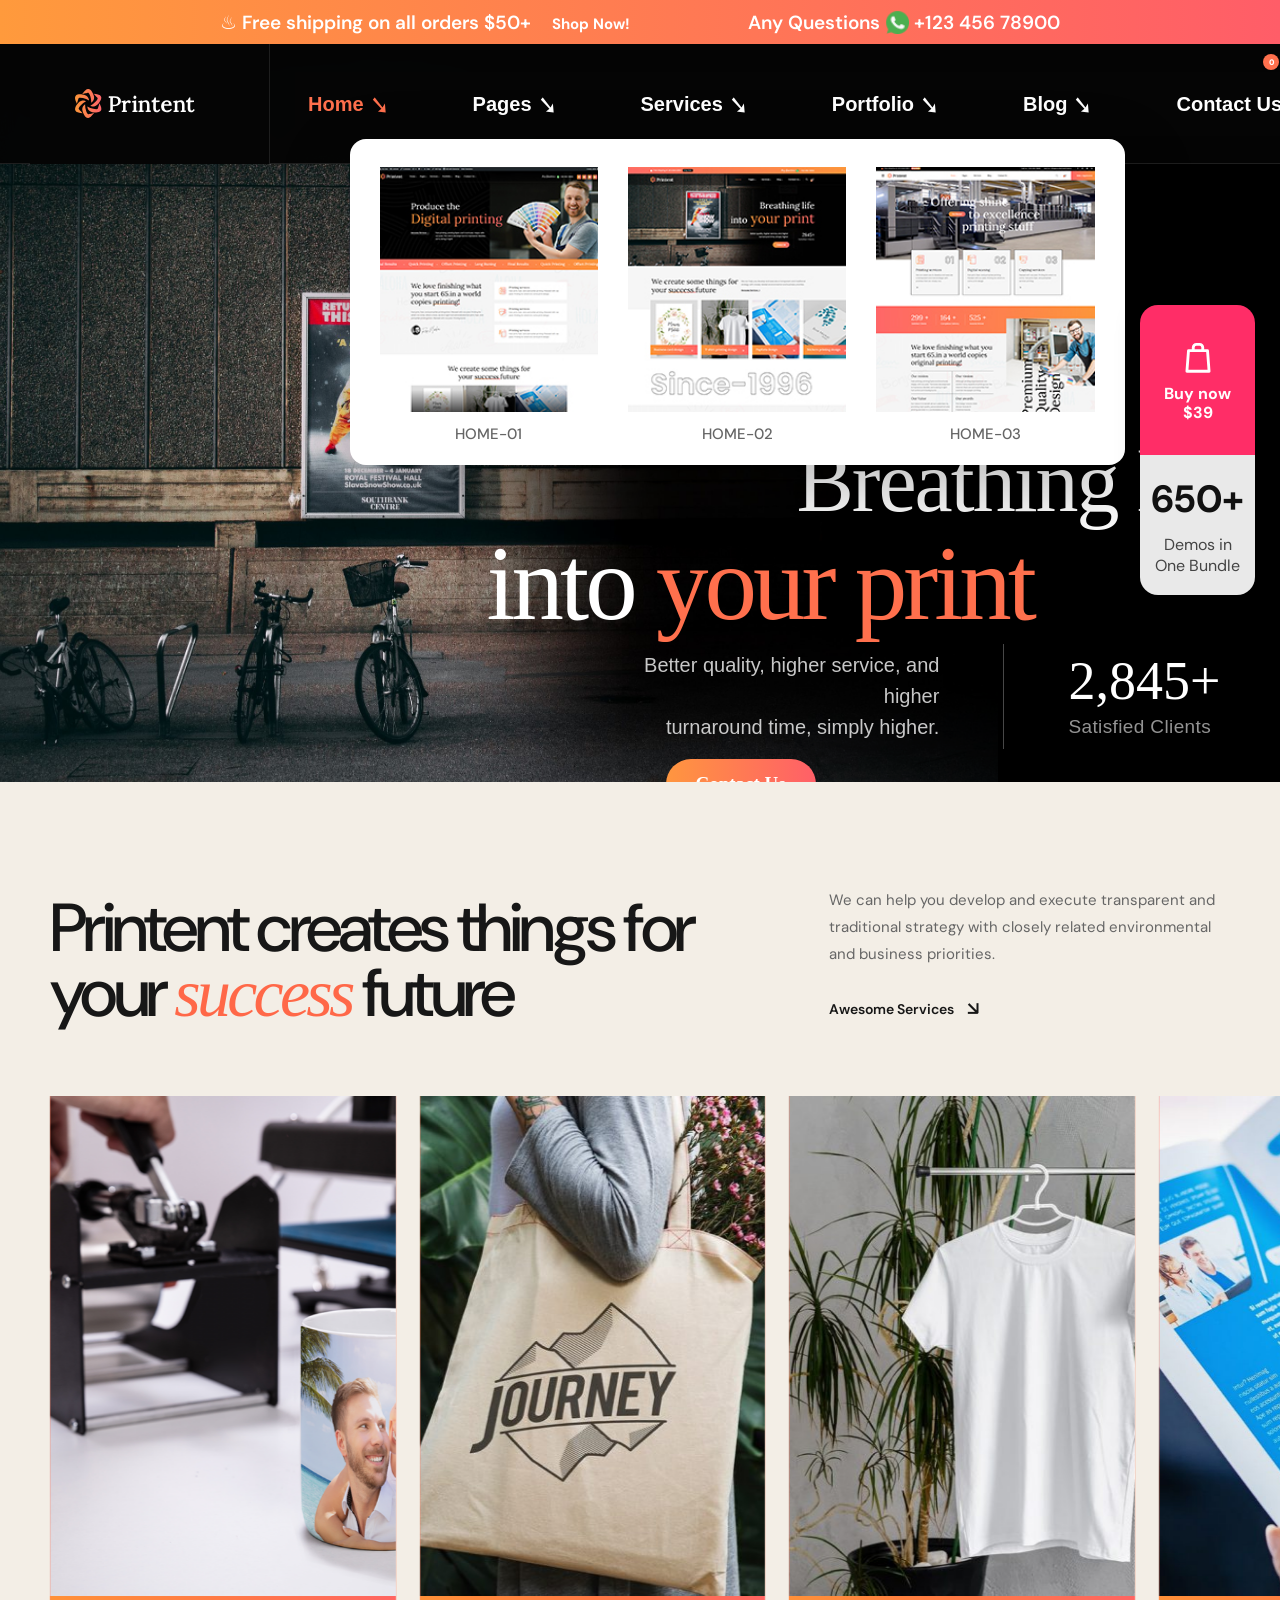
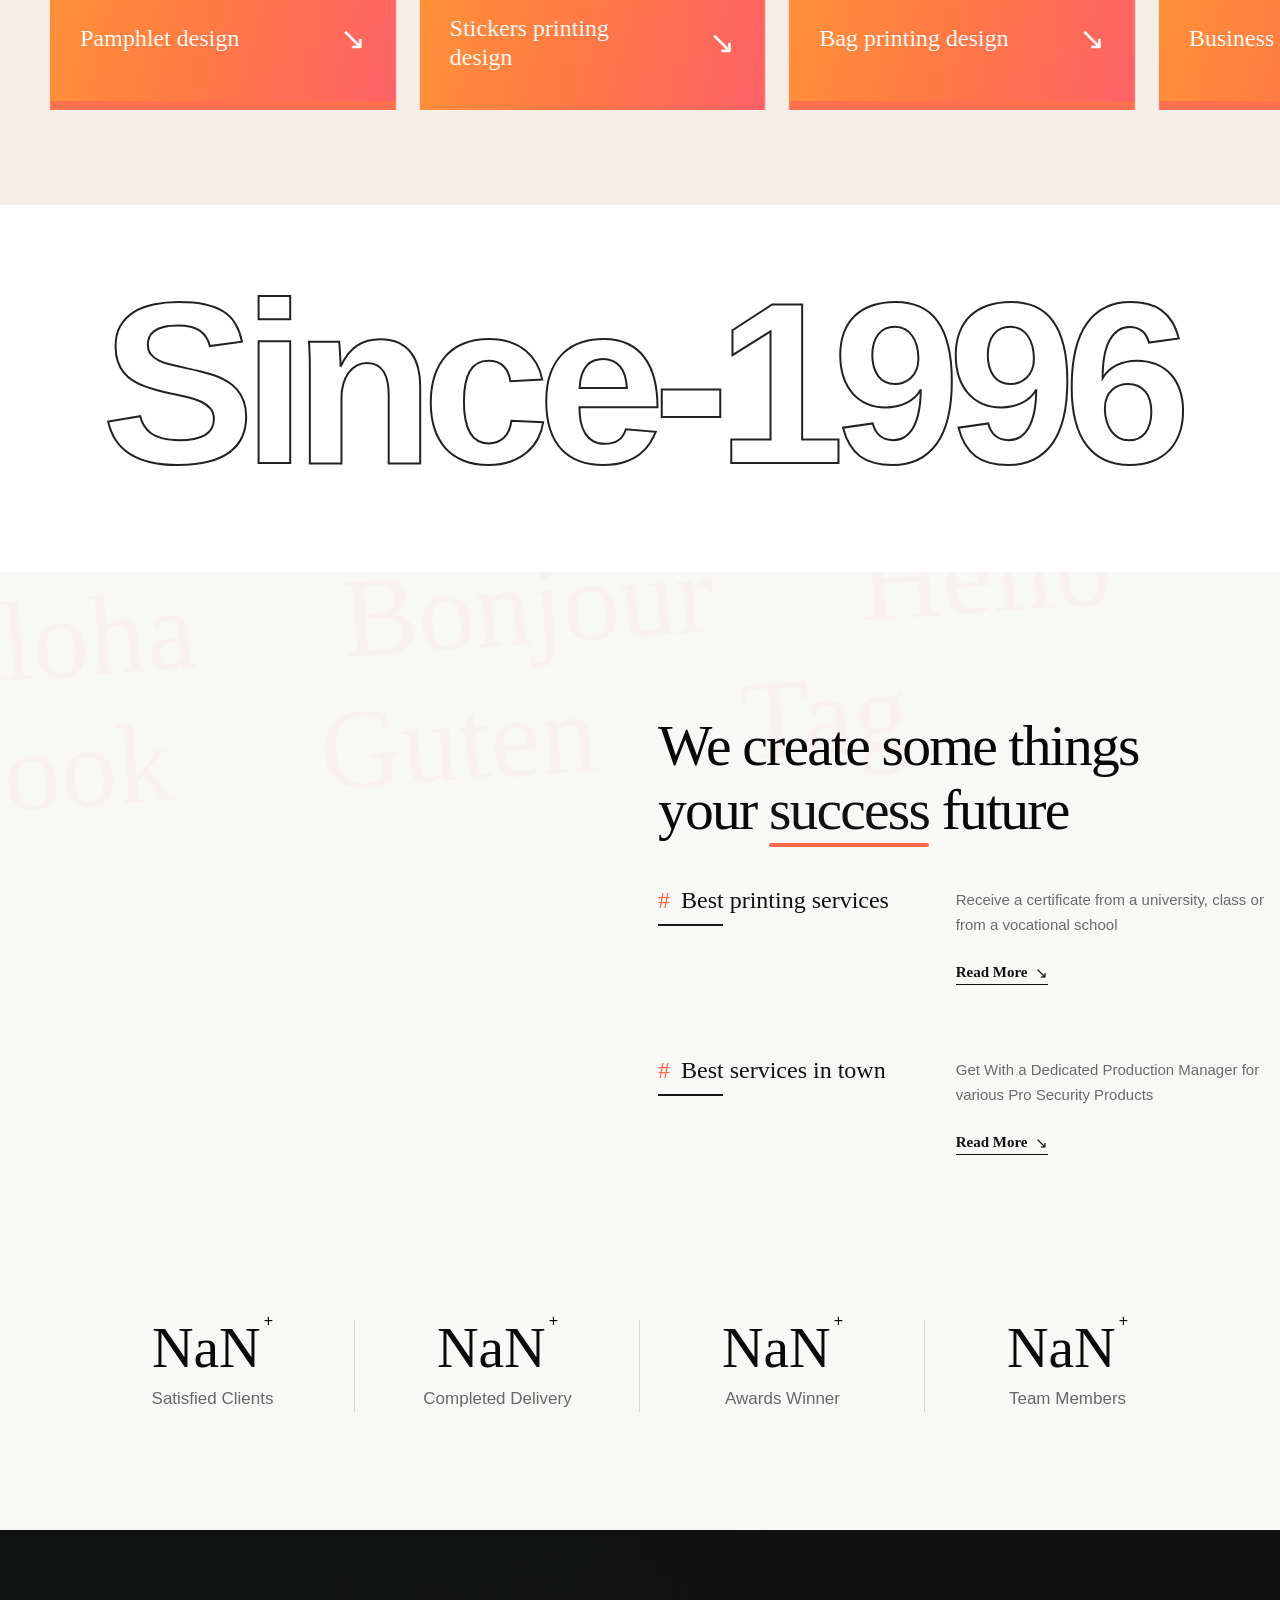
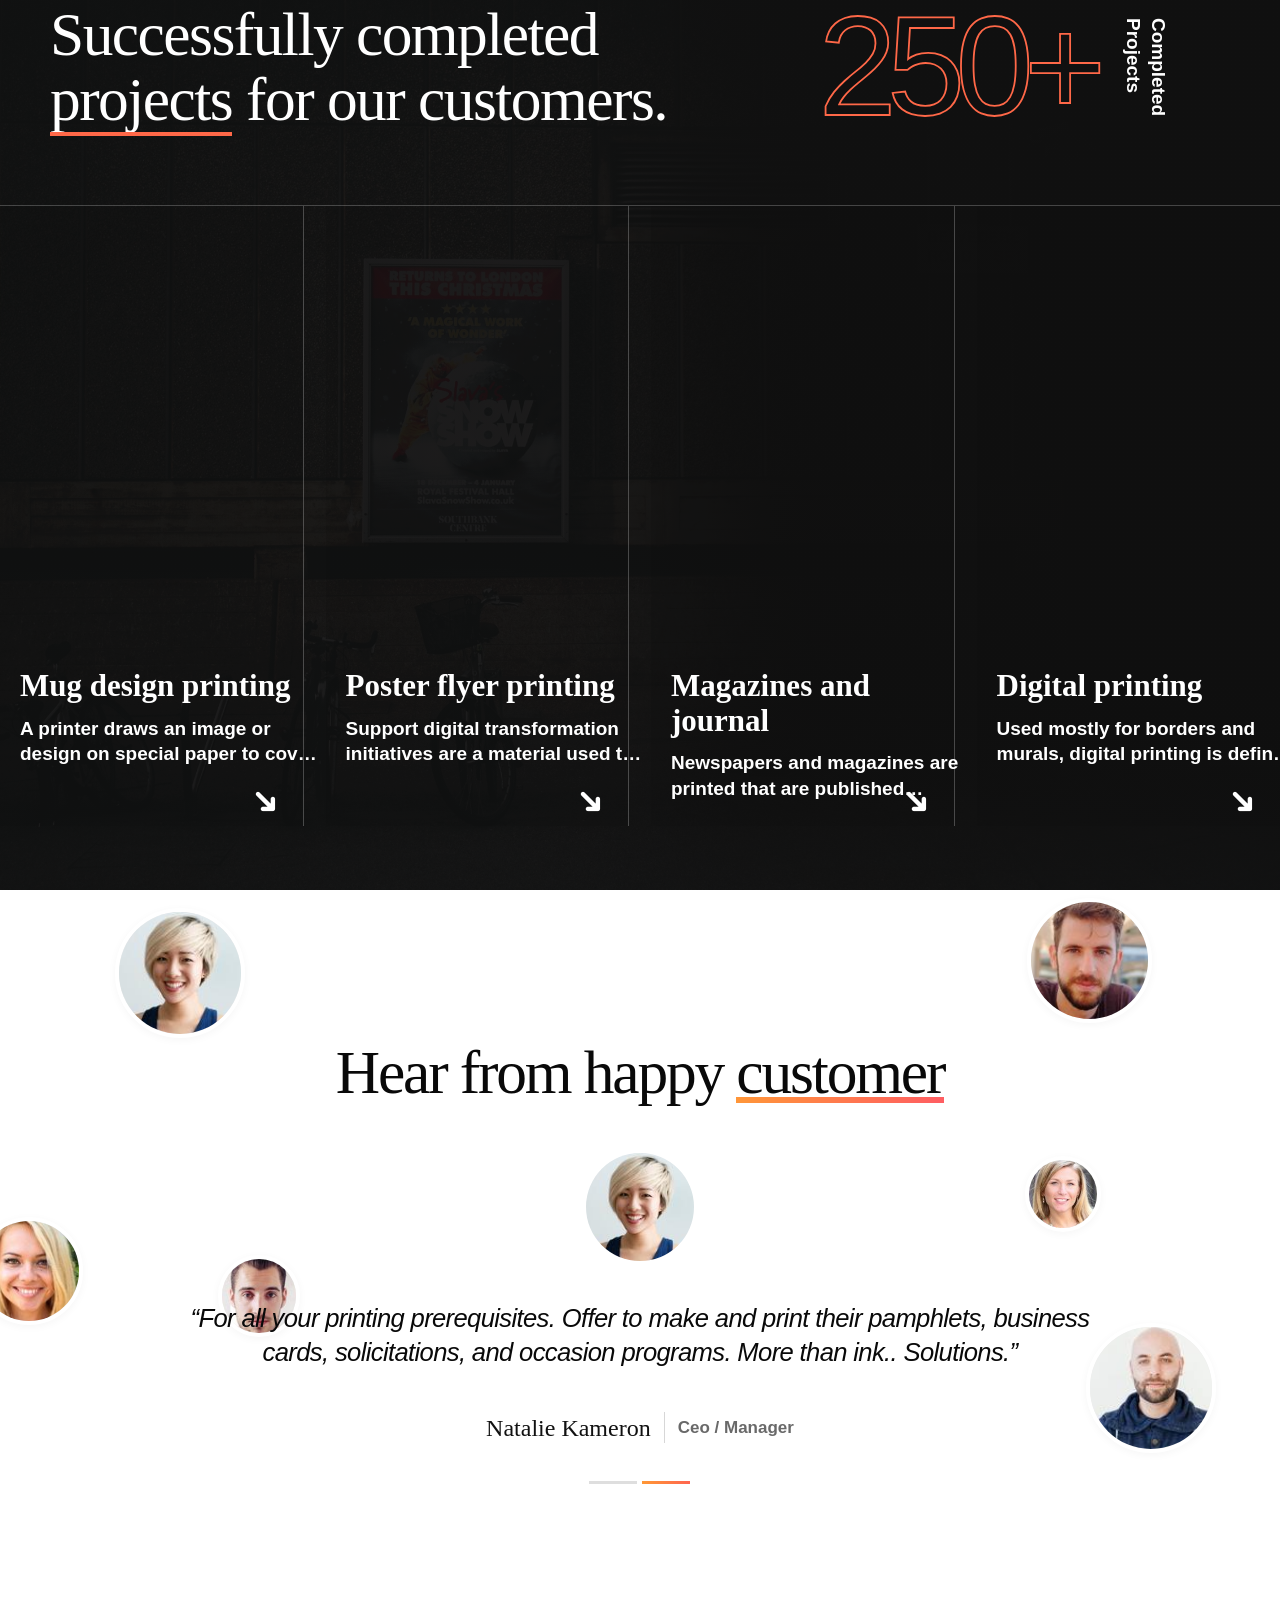
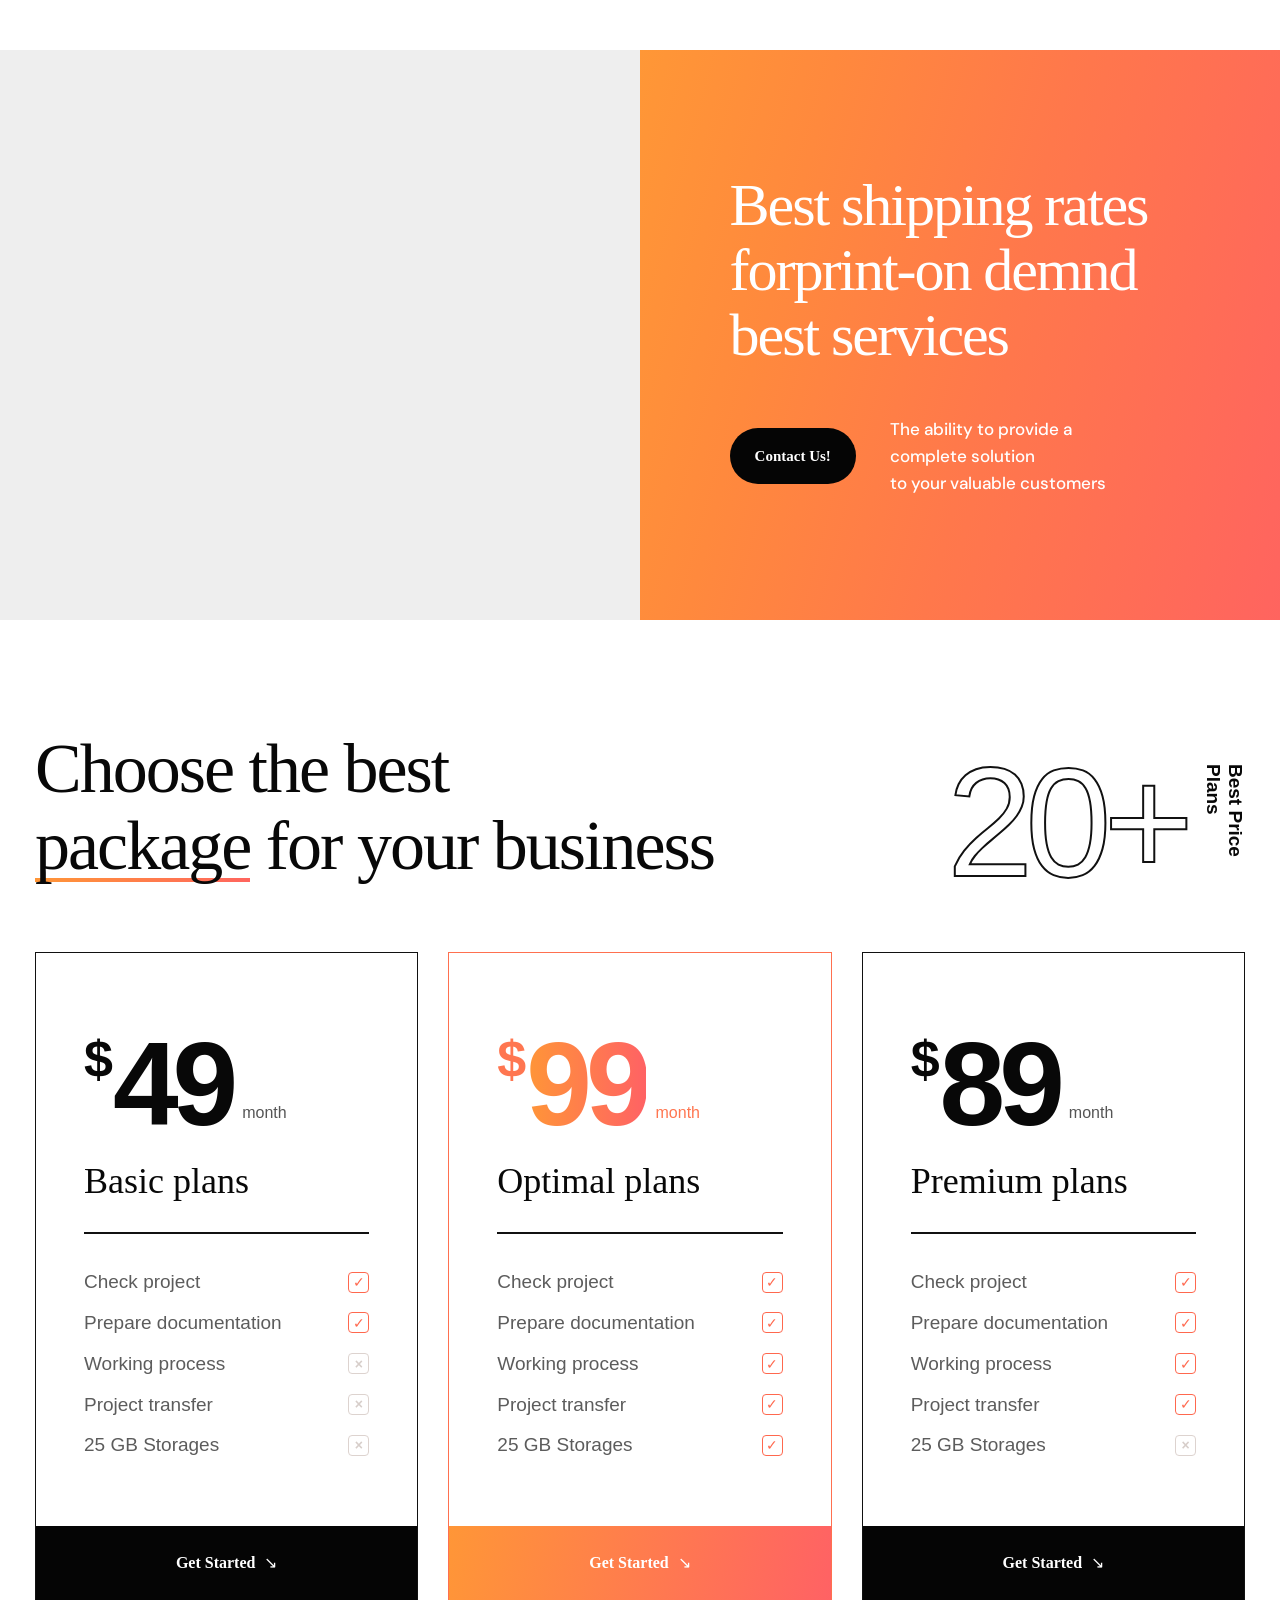
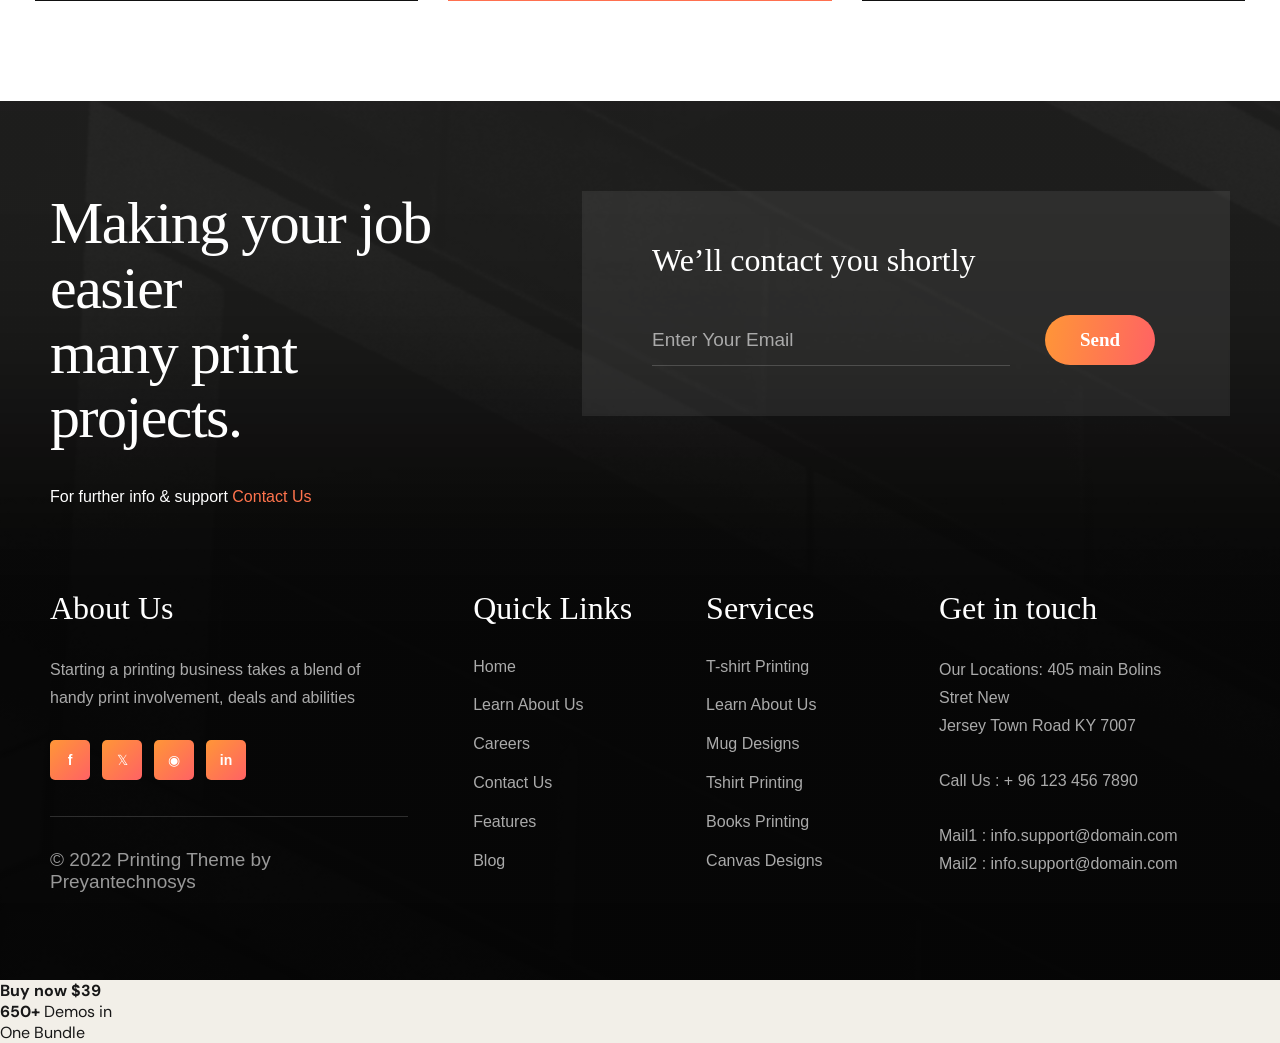
==== commit e4dd14f9: "Updated login page" ====
--- a/index.html
+++ b/index.html
@@ -58,7 +58,7 @@
     machine remains behind left text.
   */
   background-size:cover;
-  background-position:center center;
+  background-position:center center center;
 
   z-index:0;
 }
@@ -90,7 +90,7 @@
   z-index:3;
 
   left:14.5%;
-  top:50%;
+  top: 53%;
 
   transform:translateY(-43%);
 
@@ -119,7 +119,7 @@
   font-family:"Lora", Georgia, serif;
 
   font-size:112px;
-  line-height:.98;
+  line-height:1.12;
   font-weight:400;
 
   white-space:nowrap;
@@ -154,6 +154,7 @@
 /* paragraph */
 
 .hero-second-description{
+  margin-top:-30px;
   width:440px;
 
   font-family:Arial, Helvetica, sans-serif;
@@ -264,10 +265,11 @@
   }
 
   .hero-second-big{
-    font-size:92px;
+    font-size:82px;
   }
 
   .hero-second-description{
+  margin-top:-30px;
     width:370px;
     font-size:15px;
   }
@@ -314,6 +316,7 @@
   }
 
   .hero-second-description{
+  margin-top:-30px;
     display:none;
   }
 
@@ -351,7 +354,7 @@
 
   .hero-second-big{
     font-size:53px;
-    line-height:1;
+    line-height:0.92;
   }
 
   .hero-second-bottom{
@@ -1252,7 +1255,9 @@
           VIEW FULL PROJECT <b>↗</b>
         </span>
 
-    </a>
+    
+  <span class="cpe-right-arrow">↘</span>
+</a>
 
 
     <a href="#projects" class="cpe-card"
@@ -1265,8 +1270,6 @@
           Support digital transformation initiatives are a material
           used to improve productivity.
         </p>
-
-        <span class="cpe-arrow">↘</span>
       </div>
 
 
@@ -1274,7 +1277,9 @@
           VIEW FULL PROJECT <b>↗</b>
         </span>
 
-    </a>
+    
+  <span class="cpe-right-arrow">↘</span>
+</a>
 
 
     <a href="#projects" class="cpe-card"
@@ -1287,8 +1292,6 @@
           Newspapers and magazines are printed that are
           published regularly from time to time.
         </p>
-
-        <span class="cpe-arrow">↘</span>
       </div>
 
 
@@ -1296,7 +1299,9 @@
           VIEW FULL PROJECT <b>↗</b>
         </span>
 
-    </a>
+    
+  <span class="cpe-right-arrow">↘</span>
+</a>
 
 
     <a href="#projects" class="cpe-card"
@@ -1309,8 +1314,6 @@
           Used mostly for borders and murals, digital printing is
           defined as one several technologies.
         </p>
-
-        <span class="cpe-arrow">↘</span>
       </div>
 
 
@@ -1318,7 +1321,9 @@
           VIEW FULL PROJECT <b>↗</b>
         </span>
 
-    </a>
+    
+  <span class="cpe-right-arrow">↘</span>
+</a>
 
   </div>
 
@@ -2007,6 +2012,7 @@
 <style>
 /* Second slide description — bigger + bold */
 .hero-second-description{
+  margin-top:-30px;
   font-size: 21px !important;
   line-height: 1.55 !important;
   font-weight: 700 !important;
@@ -2324,3 +2330,44 @@
 
 </style>
 
+
+<style>
+.hero-second-content{
+    top: 50% !important;
+    transform: translateY(-48%) !important;
+}
+</style>
+
+
+<style>
+.hero-second-description{
+    transform: translateY(-20px) !important;
+}
+</style>
+
+
+<style>
+.hero-second-description{
+    transform: translateY(-20px) !important;
+}
+
+.hero-second-button{
+    transform: translateY(-20px) !important;
+}
+</style>
+
+
+<style>
+.hero-second-description{
+    transform: translateY(-30px) !important;
+}
+
+.hero-second-divider{
+    transform: translateY(-30px) !important;
+}
+
+.hero-second-button{
+    transform: translateY(-30px) !important;
+}
+</style>
+
--- a/assets/css/style.css
+++ b/assets/css/style.css
@@ -195,7 +195,7 @@
 }
 
 .quote-btn b{
-  font-size:18px;
+  font-size:16px;
 }
 
 
@@ -369,7 +369,7 @@
 
 .experience-card strong{
   font-family:"Oswald";
-  font-size:58px;
+  font-size:54px;
   line-height:.8;
 }
 
@@ -441,7 +441,7 @@
 
 .marquee-track b{
   color:#f4c400;
-  font-size:20px;
+  font-size:17px;
 }
 
 @keyframes marquee{
@@ -456,7 +456,7 @@
 ===================================================== */
 
 .intro-section{
-  padding:120px 0;
+  padding:90px 0;
   background:#fff;
 }
 
@@ -635,7 +635,7 @@
 }
 
 
-@media(max-width:850px){
+@media(max-width:610px){
 
   .container{
     width:min(100% - 36px,1320px);
@@ -847,7 +847,7 @@
   background:#f5c400;
   color:#171717;
 
-  font-size:20px;
+  font-size:17px;
 
   transition:.3s;
 }
@@ -895,7 +895,7 @@
 }
 
 .stat sup{
-  font-size:20px;
+  font-size:17px;
 }
 
 .stat span{
@@ -967,7 +967,7 @@
   color:#f5c400;
 
   font-family:Georgia,serif;
-  font-size:90px;
+  font-size:74px;
   line-height:1;
 }
 
@@ -1202,7 +1202,7 @@
   color:#fff;
 
   font-family:"Oswald";
-  font-size:20px;
+  font-size:17px;
 }
 
 
@@ -1240,7 +1240,7 @@
    MOBILE
 ===================================================== */
 
-@media(max-width:900px){
+@media(max-width:610px){
 
   .projects-head{
     grid-template-columns:1fr;
@@ -1762,7 +1762,7 @@
 
 .why-item h3{
   font-family:"Oswald";
-  font-size:20px;
+  font-size:17px;
   font-weight:500;
 }
 
@@ -1783,7 +1783,7 @@
 ===================================================== */
 
 .process-section{
-  padding:120px 0 130px;
+  padding:90px 0 130px;
 
   background:#171717;
   color:#fff;
@@ -1892,7 +1892,7 @@
 
 .process-card h3{
   font-family:"Oswald";
-  font-size:21px;
+  font-size:16px;
   font-weight:500;
 }
 
@@ -1960,7 +1960,7 @@
    RESPONSIVE
 ===================================================== */
 
-@media(max-width:900px){
+@media(max-width:610px){
 
   .why-grid{
     grid-template-columns:1fr;
@@ -2023,7 +2023,7 @@
   }
 
   .brands-row span{
-    font-size:21px;
+    font-size:16px;
   }
 
 }
@@ -2130,12 +2130,12 @@
   margin-top:230px !important;
   color:#f5c400;
   font-family:"Oswald";
-  font-size:20px;
+  font-size:17px;
 }
 
 .price strong{
   font-family:"Oswald";
-  font-size:72px;
+  font-size:54px;
   line-height:.9;
   font-weight:600;
 }
@@ -2200,7 +2200,7 @@
 }
 
 .price-card > a b{
-  font-size:18px;
+  font-size:16px;
 }
 
 .price-card:not(.featured) > a:hover{
@@ -2353,7 +2353,7 @@
    RESPONSIVE
 ===================================================== */
 
-@media(max-width:900px){
+@media(max-width:610px){
 
   .pricing-head,
   .blog-head{
@@ -2496,12 +2496,12 @@
   margin-top:230px !important;
   color:#f5c400;
   font-family:"Oswald";
-  font-size:20px;
+  font-size:17px;
 }
 
 .price strong{
   font-family:"Oswald";
-  font-size:72px;
+  font-size:54px;
   line-height:.9;
   font-weight:600;
 }
@@ -2566,7 +2566,7 @@
 }
 
 .price-card > a b{
-  font-size:18px;
+  font-size:16px;
 }
 
 .price-card:not(.featured) > a:hover{
@@ -2719,7 +2719,7 @@
    RESPONSIVE
 ===================================================== */
 
-@media(max-width:900px){
+@media(max-width:610px){
 
   .pricing-head,
   .blog-head{
@@ -2947,7 +2947,7 @@
 .printent-whatsapp img{
   width:30px;
   height:30px;
-  object-fit:contain;
+  object-fit:cover;
 }
 
 .printent-whatsapp:hover{
@@ -2981,7 +2981,7 @@
   display:grid;
   place-items:center;
 
-  font-size:18px;
+  font-size:16px;
   cursor:pointer;
 
   opacity:0;
@@ -3094,7 +3094,7 @@
    MOBILE POLISH
 ========================================================= */
 
-@media(max-width:850px){
+@media(max-width:610px){
 
   .hero-grid{
     min-height:auto;
@@ -3191,7 +3191,7 @@
 }
 
 .brand img{
-  object-fit:contain;
+  object-fit:cover;
 }
 
 
@@ -3392,7 +3392,7 @@
    MOBILE HEADER FIX
 ========================================================= */
 
-@media(max-width:850px){
+@media(max-width:610px){
 
   body.menu-open{
     overflow:hidden;
@@ -3827,7 +3827,7 @@
    MOBILE
 ========================================================= */
 
-@media(max-width:850px){
+@media(max-width:610px){
 
   .hero{
     padding-bottom:0;
@@ -4349,7 +4349,7 @@
 }
 
 
-@media(max-width:850px){
+@media(max-width:610px){
 
   .hero::after{
     display:none;
@@ -4880,7 +4880,7 @@
    MOBILE PERFORMANCE
 ========================================================= */
 
-@media(max-width:850px){
+@media(max-width:610px){
 
   .reveal{
     filter:none;
@@ -4932,7 +4932,7 @@
   transform:translateX(0);
 }
 
-@media(max-width:850px){
+@media(max-width:610px){
 
   .site-header.header-hidden{
     transform:none;
@@ -5179,7 +5179,7 @@
    TABLET
 ========================================================= */
 
-@media(max-width:900px){
+@media(max-width:610px){
 
   .hero-content::before{
     width:300px;
@@ -5482,7 +5482,7 @@
    RESPONSIVE IMAGE OPTIMIZATION
 ========================================================= */
 
-@media(max-width:850px){
+@media(max-width:610px){
 
   .hero h1 em::after{
     display:none;
@@ -5828,7 +5828,7 @@
    TABLET
 ========================================================= */
 
-@media(max-width:850px){
+@media(max-width:610px){
 
   .hero-grid{
     display:block;
@@ -6185,7 +6185,7 @@
 @media(min-width:1500px){
 
   .container{
-    max-width:1400px;
+    max-width:1320px;
   }
 
   .hero-grid{
@@ -6203,7 +6203,7 @@
    TABLET
 ========================================================= */
 
-@media(max-width:900px){
+@media(max-width:610px){
 
   .projects-section,
   .why-section,
@@ -6255,7 +6255,7 @@
   }
 
   .price strong{
-    font-size:64px;
+    font-size:54px;
   }
 
   .footer-column{
@@ -6653,7 +6653,7 @@
    TABLET
 ========================================================= */
 
-@media(max-width:900px){
+@media(max-width:610px){
 
   section:hover .section-label > span{
     width:initial;
@@ -6995,7 +6995,7 @@
    MOBILE DISABLE HEAVY MOTION
 ========================================================= */
 
-@media(max-width:850px){
+@media(max-width:610px){
 
   .hero-image-card img,
   .hero-image-card:hover img{
@@ -7373,7 +7373,7 @@
    MOBILE VIEWPORT
 ========================================================= */
 
-@media(max-width:850px){
+@media(max-width:610px){
 
   .hero{
     min-height:
@@ -7895,24 +7895,24 @@
   color:#fff;
 }
 
-.site-header .topbar{
+.topbar{
   background:#0d0d0d!important;
   color:rgba(255,255,255,.58)!important;
   border-bottom:1px solid rgba(255,255,255,.08);
 }
 
-.site-header .topbar a{
+.topbar a{
   color:rgba(255,255,255,.58)!important;
 }
 
-.site-header .topbar a:hover{
+.topbar a:hover{
   color:#f5c400!important;
 }
 
 
 /* NAVBAR */
 
-.site-header .navbar{
+.navbar{
   position:relative;
   height:96px;
   padding:0 max(30px,calc((100vw - 1320px)/2));
@@ -7922,18 +7922,18 @@
   border:0!important;
 }
 
-.site-header .brand{
+.brand{
   width:185px;
   flex:0 0 185px;
   display:flex;
   align-items:center;
 }
 
-.site-header .brand img{
+.brand img{
   display:block;
   width:150px;
   max-height:55px;
-  object-fit:contain;
+  object-fit:cover;
 }
 
 
@@ -8607,17 +8607,17 @@
 
 @media(max-width:1100px){
 
-  .site-header .navbar{
+  .navbar{
     height:78px;
     padding:0 22px;
   }
 
-  .site-header .brand{
+  .brand{
     width:auto;
     flex:1;
   }
 
-  .site-header .brand img{
+  .brand img{
     width:135px;
   }
 
@@ -9370,7 +9370,7 @@
    TOP ORANGE STRIP
 ========================================================= */
 
-.site-header .topbar{
+.topbar{
   display:block!important;
 
   height:55px!important;
@@ -9388,17 +9388,17 @@
   color:#fff!important;
 }
 
-.site-header .topbar-inner{
+.topbar-inner{
   height:55px!important;
 
   display:flex!important;
   align-items:center!important;
-  justify-content:space-between!important;
-}
-
-.site-header .topbar,
-.site-header .topbar a,
-.site-header .topbar span{
+  justify-content:flex-start!important;
+}
+
+.topbar,
+.topbar a,
+.topbar span{
   color:#fff!important;
 }
 
@@ -9407,7 +9407,7 @@
    MAIN NAVBAR — BIG LIKE REFERENCE
 ========================================================= */
 
-.site-header .navbar{
+.navbar{
   position:relative!important;
 
   height:94px!important;
@@ -9435,7 +9435,7 @@
    LOGO — BIG
 ========================================================= */
 
-.site-header .brand{
+.brand{
   width:315px!important;
   flex:0 0 315px!important;
 
@@ -9448,13 +9448,13 @@
     1px solid rgba(255,255,255,.10)!important;
 }
 
-.site-header .brand img{
-  width:190px!important;
+.brand img{
+  width:155px!important;
   height:auto!important;
   max-height:64px!important;
 
-  object-fit:contain!important;
-  object-position:left center!important;
+  object-fit:cover!important;
+  object-position:center center!important;
 }
 
 
@@ -9462,7 +9462,7 @@
    NAV POSITION
 ========================================================= */
 
-.site-header .desktop-nav{
+.desktop-nav{
   height:100%!important;
 
   margin:
@@ -9479,7 +9479,6 @@
    MENU ITEMS
 ========================================================= */
 
-.site-header
 .desktop-nav
 .nav-link{
   position:relative!important;
@@ -9502,7 +9501,7 @@
     "Times New Roman",
     serif!important;
 
-  font-size:18px!important;
+  font-size:17px!important;
   font-weight:400!important;
 
   letter-spacing:0!important;
@@ -9519,7 +9518,6 @@
    ORANGE ACTIVE TEXT
 ========================================================= */
 
-.site-header
 .desktop-nav
 .nav-link.active{
   color:
@@ -9531,7 +9529,6 @@
    ORANGE UNDERLINE
 ========================================================= */
 
-.site-header
 .desktop-nav
 .nav-link::before{
   content:""!important;
@@ -9559,11 +9556,9 @@
     transform .3s ease!important;
 }
 
-.site-header
 .desktop-nav
 .nav-link:hover::before,
 
-.site-header
 .desktop-nav
 .nav-link.active::before{
   transform:
@@ -9575,7 +9570,6 @@
    HOVER ORANGE
 ========================================================= */
 
-.site-header
 .desktop-nav
 .nav-link:hover{
   color:
@@ -9587,7 +9581,7 @@
    SMALL DOWN ARROW
 ========================================================= */
 
-.site-header .nav-plus{
+.nav-plus{
   color:inherit!important;
 
   font-family:Arial,sans-serif!important;
@@ -9601,7 +9595,6 @@
     transform .25s ease!important;
 }
 
-.site-header
 .has-dropdown:hover
 .nav-plus{
   transform:
@@ -9613,17 +9606,17 @@
    ACTION AREA
 ========================================================= */
 
-.site-header .nav-actions{
+.nav-actions{
   height:100%!important;
 
-  margin-left:6px!important;
-
-  padding-left:16px!important;
+  margin-left:-18px!important;
+
+  padding-left:0!important;
 
   display:flex!important;
   align-items:center!important;
 
-  gap:16px!important;
+  gap:6px!important;
 
   border-left:
     1px solid rgba(255,255,255,.16)!important;
@@ -9632,7 +9625,7 @@
 
 /* SEARCH */
 
-.site-header .search-btn{
+.search-btn{
   width:35px!important;
   height:45px!important;
 
@@ -9646,7 +9639,7 @@
   color:#fff!important;
 }
 
-.site-header .search-btn:hover{
+.search-btn:hover{
   color:
     var(--printent-orange)!important;
 
@@ -9656,7 +9649,7 @@
 
 /* CART */
 
-.site-header .cart-btn{
+.cart-btn{
   width:42px!important;
   height:45px!important;
 
@@ -9670,14 +9663,14 @@
   color:#fff!important;
 }
 
-.site-header .cart-btn:hover{
+.cart-btn:hover{
   color:
     var(--printent-orange)!important;
 
   background:transparent!important;
 }
 
-.site-header .cart-btn small{
+.cart-btn small{
   right:1px!important;
   top:10px!important;
 
@@ -9693,7 +9686,7 @@
 
 /* REFERENCE DOESN'T HAVE BIG QUOTE BUTTON IN NAV */
 
-.site-header .quote-btn{
+.quote-btn{
   display:none!important;
 }
 
@@ -9703,13 +9696,12 @@
    REMOVE PREVIOUS YELLOW/GOLD
 ========================================================= */
 
-.site-header .nav-dropdown{
+.nav-dropdown{
   border-top:
     3px solid
     var(--printent-orange)!important;
 }
 
-.site-header
 .nav-dropdown a:hover{
   background:
     var(--printent-orange)!important;
@@ -9717,32 +9709,28 @@
   color:#fff!important;
 }
 
-.site-header .nav-mega{
+.nav-mega{
   border-top:
     3px solid
     var(--printent-orange)!important;
 }
 
-.site-header .mega-intro{
+.mega-intro{
   background:
     var(--printent-orange)!important;
 }
 
-.site-header
 .mega-view span{
   background:#111!important;
   color:#fff!important;
 }
 
-.site-header
 .mega-links > a:hover b{
   background:
     var(--printent-orange)!important;
 }
 
-.site-header
 .mega-feature > span,
-.site-header
 .mega-num{
   color:
     var(--printent-orange)!important;
@@ -9819,21 +9807,20 @@
 
 @media(max-width:1250px) and (min-width:1101px){
 
-  .site-header .navbar{
+  .navbar{
     padding:
       0 28px!important;
   }
 
-  .site-header .brand{
+  .brand{
     width:230px!important;
     flex-basis:230px!important;
   }
 
-  .site-header .brand img{
+  .brand img{
     width:165px!important;
   }
 
-  .site-header
   .desktop-nav
   .nav-link{
     padding:
@@ -9847,25 +9834,25 @@
 
 @media(max-width:1100px){
 
-  .site-header .navbar{
+  .navbar{
     height:80px!important;
 
     padding:
       0 22px!important;
   }
 
-  .site-header .brand{
+  .brand{
     width:auto!important;
     flex:1!important;
 
     border-right:0!important;
   }
 
-  .site-header .brand img{
+  .brand img{
     width:165px!important;
   }
 
-  .site-header .nav-actions{
+  .nav-actions{
     border-left:0!important;
   }
 
@@ -9892,7 +9879,7 @@
    OVERRIDE OLD GOLD RULES INSIDE HEADER
 ========================================================= */
 
-.site-header *::selection{
+*::selection{
   background:
     var(--printent-orange)!important;
 
@@ -9907,12 +9894,12 @@
 @media(min-width:1101px){
 
   /* navbar thoda taller */
-  .site-header .navbar{
-    height:104px!important;
+  .navbar{
+    height:64px!important;
   }
 
   /* navigation ko available width do */
-  .site-header .desktop-nav{
+  .desktop-nav{
     flex:1!important;
     margin-left:55px!important;
     margin-right:25px!important;
@@ -9921,11 +9908,11 @@
     align-items:stretch!important;
     justify-content:center!important;
 
-    gap:12px!important;
+    gap:6px!important;
   }
 
   /* EACH MENU ITEM — bigger + more breathing room */
-  .site-header .desktop-nav > .nav-item{
+  .desktop-nav > .nav-item{
     height:100%!important;
 
     display:flex!important;
@@ -9934,13 +9921,13 @@
     flex-shrink:0!important;
   }
 
-  .site-header .desktop-nav > .nav-item > .nav-link{
+  .desktop-nav > .nav-item > .nav-link{
     height:100%!important;
 
-    padding-left:25px!important;
-    padding-right:25px!important;
-
-    font-size:20px!important;
+    padding-left:8px!important;
+    padding-right:8px!important;
+
+    font-size:17px!important;
     line-height:1!important;
 
     display:flex!important;
@@ -9950,20 +9937,20 @@
   }
 
   /* Contact ko bhi same size */
-  .site-header .desktop-nav > .nav-link{
+  .desktop-nav > .nav-link{
     height:100%!important;
 
-    padding-left:25px!important;
-    padding-right:25px!important;
-
-    font-size:20px!important;
+    padding-left:8px!important;
+    padding-right:8px!important;
+
+    font-size:17px!important;
 
     display:flex!important;
     align-items:center!important;
   }
 
   /* arrows slightly cleaner */
-  .site-header .nav-plus{
+  .nav-plus{
     margin-left:2px!important;
 
     font-size:11px!important;
@@ -9972,13 +9959,13 @@
   }
 
   /* underline wider */
-  .site-header .desktop-nav .nav-link::before{
+  .desktop-nav .nav-link::before{
     left:20px!important;
     right:20px!important;
   }
 
   /* search/cart ko menu se thoda separate */
-  .site-header .nav-actions{
+  .nav-actions{
     margin-left:18px!important;
     padding-left:22px!important;
 
@@ -9986,13 +9973,13 @@
   }
 
   /* logo side ko thoda aur room */
-  .site-header .brand{
-    width:330px!important;
-    flex:0 0 330px!important;
-  }
-
-  .site-header .brand img{
-    width:205px!important;
+  .brand{
+    width:155px!important;
+    flex:0 0 155px!important;
+  }
+
+  .brand img{
+    width:120px!important;
   }
 
 }
@@ -10000,26 +9987,26 @@
 
 /* 1100–1400px screens pe overflow prevent */
 
-@media(min-width:1101px) and (max-width:1400px){
-
-  .site-header .brand{
+@media(min-width:1101px) and (max-width:1320px){
+
+  .brand{
     width:270px!important;
     flex-basis:270px!important;
   }
 
-  .site-header .brand img{
-    width:190px!important;
-  }
-
-  .site-header .desktop-nav{
+  .brand img{
+    width:155px!important;
+  }
+
+  .desktop-nav{
     margin-left:30px!important;
     margin-right:12px!important;
 
     gap:5px!important;
   }
 
-  .site-header .desktop-nav > .nav-item > .nav-link,
-  .site-header .desktop-nav > .nav-link{
+  .desktop-nav > .nav-item > .nav-link,
+  .desktop-nav > .nav-link{
     padding-left:19px!important;
     padding-right:19px!important;
 
@@ -10042,7 +10029,7 @@
 
 /* MAIN BLACK NAVBAR STICKY */
 
-.site-header .navbar{
+.navbar{
   position:sticky!important;
   top:0!important;
 
@@ -10117,9 +10104,9 @@
 
 /* dropdown fixed navbar ke upar properly visible */
 
-.site-header .home-preview-menu,
-.site-header .nav-dropdown,
-.site-header .nav-mega{
+.home-preview-menu,
+.nav-dropdown,
+.nav-mega{
   z-index:1000000!important;
 }
 
@@ -10137,7 +10124,7 @@
 
 /* MAIN BLACK NAVBAR STICKY */
 
-.site-header .navbar{
+.navbar{
   position:sticky!important;
   top:0!important;
 
@@ -10212,9 +10199,9 @@
 
 /* dropdown fixed navbar ke upar properly visible */
 
-.site-header .home-preview-menu,
-.site-header .nav-dropdown,
-.site-header .nav-mega{
+.home-preview-menu,
+.nav-dropdown,
+.nav-mega{
   z-index:1000000!important;
 }
 
@@ -10230,13 +10217,13 @@
      MAIN BLACK BAR
   ========================= */
 
-  .site-header .navbar{
+  .navbar{
     width:100%!important;
     max-width:none!important;
 
-    height:96px!important;
-
-    padding:0 70px!important;
+    height:64px!important;
+
+    padding:0 28px!important;
 
     display:flex!important;
     align-items:center!important;
@@ -10246,10 +10233,10 @@
 
 
   /* if navbar has inner/container wrapper */
-  .site-header .navbar > .container,
-  .site-header .navbar > .nav-container,
-  .site-header .navbar > .navbar-inner,
-  .site-header .navbar > .header-inner{
+  .navbar > .container,
+  .navbar > .nav-container,
+  .navbar > .navbar-inner,
+  .navbar > .header-inner{
     width:100%!important;
     max-width:none!important;
 
@@ -10265,12 +10252,12 @@
      LOGO — LEFT SIDE
   ========================= */
 
-  .site-header .brand{
-    width:330px!important;
-    min-width:330px!important;
-    flex:0 0 330px!important;
-
-    height:96px!important;
+  .brand{
+    width:155px!important;
+    min-width:155px!important;
+    flex:0 0 155px!important;
+
+    height:64px!important;
 
     margin:0!important;
     padding:0!important;
@@ -10284,17 +10271,17 @@
   }
 
 
-  .site-header .brand img{
-    width:205px!important;
-    max-width:205px!important;
+  .brand img{
+    width:120px!important;
+    max-width:120px!important;
 
     height:auto!important;
     max-height:68px!important;
 
     margin:0!important;
 
-    object-fit:contain!important;
-    object-position:left center!important;
+    object-fit:cover!important;
+    object-position:center center!important;
   }
 
 
@@ -10302,18 +10289,18 @@
      NAVIGATION
   ========================= */
 
-  .site-header .desktop-nav{
-    flex:1 1 auto!important;
+  .desktop-nav{
+    flex:0 0 auto!important;
 
     width:auto!important;
-    height:96px!important;
+    height:64px!important;
 
     margin:0 0 0 65px!important;
     padding:0!important;
 
     display:flex!important;
     align-items:stretch!important;
-    justify-content:space-between!important;
+    justify-content:flex-start!important;
 
     gap:0!important;
   }
@@ -10321,9 +10308,8 @@
 
   /* dropdown item wrappers */
 
-  .site-header
   .desktop-nav > .nav-item{
-    height:96px!important;
+    height:64px!important;
 
     display:flex!important;
     align-items:stretch!important;
@@ -10337,12 +10323,10 @@
      BIG MENU TEXT
   ========================= */
 
-  .site-header
   .desktop-nav > .nav-item > .nav-link,
-  .site-header
   .desktop-nav > .nav-link{
 
-    height:96px!important;
+    height:64px!important;
 
     padding:0 21px!important;
 
@@ -10357,7 +10341,7 @@
       "Times New Roman",
       serif!important;
 
-    font-size:21px!important;
+    font-size:16px!important;
     font-weight:400!important;
 
     line-height:1!important;
@@ -10375,11 +10359,9 @@
      ORANGE ACTIVE
   ========================= */
 
-  .site-header
   .desktop-nav
   .nav-link.active,
 
-  .site-header
   .desktop-nav
   .nav-link:hover{
 
@@ -10389,7 +10371,6 @@
 
   /* underline */
 
-  .site-header
   .desktop-nav
   .nav-link::before{
 
@@ -10408,7 +10389,7 @@
      DROPDOWN ARROWS
   ========================= */
 
-  .site-header .nav-plus{
+  .nav-plus{
     margin-left:2px!important;
 
     font-family:Arial,sans-serif!important;
@@ -10426,10 +10407,10 @@
      SEARCH + CART AREA
   ========================= */
 
-  .site-header .nav-actions{
+  .nav-actions{
     flex:0 0 auto!important;
 
-    height:96px!important;
+    height:64px!important;
 
     margin-left:24px!important;
 
@@ -10445,8 +10426,8 @@
   }
 
 
-  .site-header .search-btn,
-  .site-header .cart-btn{
+  .search-btn,
+  .cart-btn{
     width:35px!important;
     height:50px!important;
 
@@ -10458,13 +10439,13 @@
   }
 
 
-  .site-header .search-btn svg{
+  .search-btn svg{
     width:24px!important;
     height:24px!important;
   }
 
 
-  .site-header .cart-btn svg{
+  .cart-btn svg{
     width:25px!important;
     height:25px!important;
   }
@@ -10474,7 +10455,7 @@
      REMOVE QUOTE BUTTON
   ========================= */
 
-  .site-header .quote-btn{
+  .quote-btn{
     display:none!important;
   }
 
@@ -10483,7 +10464,7 @@
      HOME DROPDOWN POSITION
   ========================= */
 
-  .site-header .home-preview-menu{
+  .home-preview-menu{
     top:calc(100% + 3px)!important;
   }
 
@@ -10496,35 +10477,33 @@
 
 @media(min-width:1450px){
 
-  .site-header .navbar{
-    padding-left:85px!important;
-    padding-right:85px!important;
-  }
-
-  .site-header .brand{
+  .navbar{
+    padding-left:28px!important;
+    padding-right:28px!important;
+  }
+
+  .brand{
     width:360px!important;
     min-width:360px!important;
     flex-basis:360px!important;
   }
 
-  .site-header .brand img{
-    width:220px!important;
-    max-width:220px!important;
-  }
-
-  .site-header .desktop-nav{
+  .brand img{
+    width:155px!important;
+    max-width:155px!important;
+  }
+
+  .desktop-nav{
     margin-left:80px!important;
   }
 
-  .site-header
   .desktop-nav > .nav-item > .nav-link,
-  .site-header
   .desktop-nav > .nav-link{
 
-    padding-left:25px!important;
-    padding-right:25px!important;
-
-    font-size:22px!important;
+    padding-left:8px!important;
+    padding-right:8px!important;
+
+    font-size:17px!important;
   }
 
 }
@@ -10536,40 +10515,38 @@
 
 @media(min-width:1101px) and (max-width:1300px){
 
-  .site-header .navbar{
+  .navbar{
     padding:
       0 30px!important;
   }
 
-  .site-header .brand{
+  .brand{
     width:240px!important;
     min-width:240px!important;
     flex-basis:240px!important;
   }
 
-  .site-header .brand img{
+  .brand img{
     width:180px!important;
   }
 
-  .site-header .desktop-nav{
+  .desktop-nav{
     margin-left:25px!important;
   }
 
-  .site-header
   .desktop-nav > .nav-item > .nav-link,
-  .site-header
   .desktop-nav > .nav-link{
 
     padding:
       0 13px!important;
 
-    font-size:18px!important;
-  }
-
-  .site-header .nav-actions{
+    font-size:17px!important;
+  }
+
+  .nav-actions{
     margin-left:10px!important;
     padding-left:15px!important;
-    gap:12px!important;
+    gap:6px!important;
   }
 
 }
@@ -10577,8 +10554,8 @@
 
 /* ===== V25 — NAVBAR DROPDOWN ARROWS FIX ===== */
 
-.site-header .desktop-nav .has-dropdown > .nav-link::after,
-.site-header .desktop-nav .home-preview-parent > .nav-link::after{
+.desktop-nav .has-dropdown > .nav-link::after,
+.desktop-nav .home-preview-parent > .nav-link::after{
   content:"⌄"!important;
 
   position:static!important;
@@ -10611,15 +10588,15 @@
 
 /* hover pe arrow subtle rotate */
 
-.site-header .desktop-nav .has-dropdown:hover > .nav-link::after,
-.site-header .desktop-nav .home-preview-parent:hover > .nav-link::after{
+.desktop-nav .has-dropdown:hover > .nav-link::after,
+.desktop-nav .home-preview-parent:hover > .nav-link::after{
   transform:rotate(180deg)!important;
 }
 
 
 /* ACTIVE HOME = ORANGE ARROW TOO */
 
-.site-header .desktop-nav .nav-link.active::after{
+.desktop-nav .nav-link.active::after{
   color:#ff704d!important;
 }
 
@@ -10627,15 +10604,15 @@
 /* Agar purana + span present hai to hide karo,
    warna double symbol dikhega */
 
-.site-header .desktop-nav .nav-plus{
+.desktop-nav .nav-plus{
   display:none!important;
 }
 
 
 /* V26 — EXACT ↓ DROPDOWN SYMBOL */
 
-.site-header .desktop-nav .has-dropdown > .nav-link::after,
-.site-header .desktop-nav .home-preview-parent > .nav-link::after{
+.desktop-nav .has-dropdown > .nav-link::after,
+.desktop-nav .home-preview-parent > .nav-link::after{
   content:"↓"!important;
 
   display:inline-block!important;
@@ -10653,13 +10630,13 @@
 }
 
 /* hover */
-.site-header .desktop-nav .has-dropdown:hover > .nav-link::after,
-.site-header .desktop-nav .home-preview-parent:hover > .nav-link::after{
+.desktop-nav .has-dropdown:hover > .nav-link::after,
+.desktop-nav .home-preview-parent:hover > .nav-link::after{
   transform:translateY(2px)!important;
 }
 
 /* purana symbol hide */
-.site-header .desktop-nav .nav-plus{
+.desktop-nav .nav-plus{
   display:none!important;
 }
 
@@ -10668,8 +10645,8 @@
    V27 — PRINTENT STYLE SMALL DIAGONAL ARROW
 ========================================================= */
 
-.site-header .desktop-nav .has-dropdown > .nav-link::after,
-.site-header .desktop-nav .home-preview-parent > .nav-link::after{
+.desktop-nav .has-dropdown > .nav-link::after,
+.desktop-nav .home-preview-parent > .nav-link::after{
 
   content:"↓"!important;
 
@@ -10709,8 +10686,8 @@
 
 /* hover — tiny movement, no full rotation */
 
-.site-header .desktop-nav .has-dropdown:hover > .nav-link::after,
-.site-header .desktop-nav .home-preview-parent:hover > .nav-link::after{
+.desktop-nav .has-dropdown:hover > .nav-link::after,
+.desktop-nav .home-preview-parent:hover > .nav-link::after{
 
   transform:
     rotate(-38deg)
@@ -10720,22 +10697,22 @@
 
 /* Home orange arrow */
 
-.site-header .desktop-nav .nav-link.active::after{
+.desktop-nav .nav-link.active::after{
   color:#ff704d!important;
 }
 
 
 /* old arrow/span completely hide */
 
-.site-header .desktop-nav .nav-plus{
+.desktop-nav .nav-plus{
   display:none!important;
 }
 
 
 /* V28 — ARROW MORE VISIBLE */
 
-.site-header .desktop-nav .has-dropdown > .nav-link::after,
-.site-header .desktop-nav .home-preview-parent > .nav-link::after{
+.desktop-nav .has-dropdown > .nav-link::after,
+.desktop-nav .home-preview-parent > .nav-link::after{
 
   font-size:13px!important;
   font-weight:700!important;
@@ -10753,8 +10730,8 @@
 
 /* hover */
 
-.site-header .desktop-nav .has-dropdown:hover > .nav-link::after,
-.site-header .desktop-nav .home-preview-parent:hover > .nav-link::after{
+.desktop-nav .has-dropdown:hover > .nav-link::after,
+.desktop-nav .home-preview-parent:hover > .nav-link::after{
 
   transform:
     rotate(-38deg)
@@ -12012,7 +11989,7 @@
   }
 
   .exact-hero-title .hero-line-one{
-    font-size:64px !important;
+    font-size:54px !important;
     line-height:1.05 !important;
     font-weight:400 !important;
   }
@@ -12145,7 +12122,7 @@
     display:flex !important;
     align-items:center !important;
 
-    gap:28px !important;
+    gap:22px !important;
   }
 
   .hero-info-copy{
@@ -12292,7 +12269,7 @@
 
   /* Second line */
   .hero-line-two{
-    margin-left:0 !important;
+    margin-left:-15px !important;
   }
 
   /* Move description + button + clients LEFT */
@@ -12341,7 +12318,7 @@
 .exact-hero-title .hero-line-two{
 font-size:126px !important;
 line-height:.92 !important;
-margin-left:0 !important;
+margin-left:-15px !important;
 letter-spacing:-4px !important;
 }
 
@@ -12363,7 +12340,7 @@
 .exact-hero-info{
     top:54% !important;
     right:7% !important;
-    gap:28px !important;
+    gap:22px !important;
 }
 
 .hero-info-copy{
@@ -12380,7 +12357,7 @@
 }
 
 .hero-client span{
-    font-size:17px !important;
+    font-size:19px !important;
 }
 
 .exact-hero-contact{
@@ -12450,7 +12427,7 @@
 /* Description bigger */
 .hero-info-copy{
     width:300px !important;
-    font-size:17px !important;
+    font-size:19px !important;
     line-height:1.7 !important;
 }
 
@@ -12467,7 +12444,7 @@
 
 /* Satisfied Clients text */
 .hero-client span{
-    font-size:17px !important;
+    font-size:19px !important;
     margin-top:10px !important;
 }
 
@@ -12491,7 +12468,7 @@
 /* Bigger description */
 .hero-info-copy{
     width:360px !important;
-    font-size:20px !important;
+    font-size:19px !important;
     line-height:1.65 !important;
 }
 
@@ -12502,12 +12479,12 @@
 
 /* Bigger 2845+ */
 .hero-client strong{
-    font-size:72px !important;
+    font-size:54px !important;
 }
 
 /* Bigger Satisfied Clients */
 .hero-client span{
-    font-size:20px !important;
+    font-size:19px !important;
     margin-top:10px !important;
 }
 
@@ -12531,7 +12508,7 @@
 
 .hero-info-copy{
     width:340px !important;
-    font-size:18px !important;
+    font-size:16px !important;
     line-height:1.65 !important;
     text-align:right !important;
 }
@@ -12549,12 +12526,12 @@
 }
 
 .hero-client strong{
-    font-size:64px !important;
+    font-size:54px !important;
     line-height:1 !important;
 }
 
 .hero-client span{
-    font-size:18px !important;
+    font-size:16px !important;
     margin-top:8px !important;
 }
 
@@ -12600,7 +12577,7 @@
 }
 .exact-hero-promo .promo-buy strong{
     display:block !important;
-    font-size:20px !important;
+    font-size:19px !important;
     margin-top:2px !important;
 }
 .exact-hero-promo .promo-demo{
@@ -12629,7 +12606,7 @@
 }
 .exact-hero-title .hero-line-two{
     font-size:115px !important;
-    margin-left:0 !important;
+    margin-left:-15px !important;
 }
 .exact-hero-promo{
     position:fixed !important;
@@ -12652,7 +12629,7 @@
 }
 .exact-hero-promo .promo-buy strong{
     display:block !important;
-    font-size:20px !important;
+    font-size:19px !important;
     margin-top:2px !important;
 }
 .exact-hero-promo .promo-demo{
@@ -12674,13 +12651,13 @@
     top:56% !important;
 }
 .hero-info-copy{
-    font-size:18px !important;
+    font-size:16px !important;
 }
 .hero-client strong{
-    font-size:58px !important;
+    font-size:54px !important;
 }
 .hero-client span{
-    font-size:17px !important;
+    font-size:19px !important;
 }
 .exact-hero-contact{
     top:70% !important;
@@ -12701,7 +12678,7 @@
     font-size:80px !important;
 }
 .hero-client span{
-    font-size:22px !important;
+    font-size:16px !important;
 }
 .exact-hero-contact{
     top:70% !important;
@@ -12758,12 +12735,12 @@
 display:flex;
 align-items:center;
 justify-content:center;
-font-size:22px;
+font-size:16px;
 }
 
 .badge-top span{
 display:block;
-font-size:18px;
+font-size:16px;
 font-weight:700;
 }
 
@@ -12790,7 +12767,7 @@
 
 .badge-bottom p{
 margin-top:230px !important;
-font-size:18px;
+font-size:16px;
 line-height:1.45;
 color:#555;
 }
@@ -12834,7 +12811,7 @@
 display:flex;
 align-items:center;
 justify-content:center;
-font-size:22px;
+font-size:16px;
 }
 
 .buy-text{
@@ -12872,7 +12849,7 @@
 
 /* FIX HERO HEIGHT */
 .exact-printent-hero{
-    height:100vh !important;
+    height:82vh !important;
     min-height:920px !important;
     overflow:hidden !important;
 }
@@ -12887,8 +12864,8 @@
 
 .exact-printent-hero{
     position:relative !important;
-    height:100vh !important;
-    min-height:100vh !important;
+    height:82vh !important;
+    min-height:82vh !important;
     overflow:hidden !important;
 }
 
@@ -13005,7 +12982,7 @@
   margin:0;
 
   font-family:Georgia, "Times New Roman", serif;
-  font-size:72px;
+  font-size:54px;
   line-height:1.04;
   font-weight:400;
   letter-spacing:-2.5px;
@@ -13280,7 +13257,7 @@
   }
 
   .pss-title{
-    font-size:58px;
+    font-size:54px;
   }
 
   .pss-intro{
@@ -13358,7 +13335,7 @@
   }
 
   .pss-card-bottom h3{
-    font-size:21px;
+    font-size:16px;
   }
 
   .pss-card-bottom > span{
@@ -13587,7 +13564,7 @@
 
 .moving-service-bottom h3{
   margin:0;
-  font-size:21px;
+  font-size:16px;
   line-height:1.2;
   font-weight:500;
 }
@@ -13600,7 +13577,7 @@
   background:#ff6848;
   display:grid;
   place-items:center;
-  font-size:20px;
+  font-size:17px;
   color:#fff;
   transition:transform .3s ease;
 }
@@ -13629,7 +13606,7 @@
 
 /* responsive */
 
-@media(max-width:900px){
+@media(max-width:610px){
 
   .moving-services-showcase{
     padding:75px 0;
@@ -13779,7 +13756,7 @@
    MOBILE
 ========================================================= */
 
-@media(max-width:900px){
+@media(max-width:610px){
 
   .moving-service-card.is-active{
     flex-basis:88vw;
@@ -13941,7 +13918,7 @@
    MOBILE / TOUCH
 ========================================================= */
 
-@media(max-width:900px){
+@media(max-width:610px){
 
   .moving-services-track{
     animation-duration:16s !important;
@@ -13953,7 +13930,7 @@
   }
 
   .moving-service-bottom h3{
-    font-size:22px;
+    font-size:16px;
   }
 
   .moving-service-card:hover .moving-service-bottom,
@@ -14080,11 +14057,11 @@
 }
 
 /* MOBILE */
-@media(max-width:900px){
+@media(max-width:610px){
 
   .moving-service-bottom{
     grid-template-columns:1fr 45px !important;
-    column-gap:12px !important;
+    column-gap:5px !important;
   }
 
   .moving-service-bottom > span{
@@ -14101,7 +14078,7 @@
 
 /* Description thoda bada */
 .moving-service-description{
-  font-size:17px !important;
+  font-size:19px !important;
   line-height:1.6 !important;
   font-weight:400 !important;
   letter-spacing:0 !important;
@@ -14158,7 +14135,7 @@
 }
 
 /* Mobile */
-@media(max-width:900px){
+@media(max-width:610px){
 
   .moving-service-description{
     font-size:16px !important;
@@ -14222,7 +14199,7 @@
 
 /* MOBILE */
 
-@media(max-width:900px){
+@media(max-width:610px){
 
   .since-1996-showcase{
     padding:65px 20px;
@@ -14470,7 +14447,7 @@
 
   font-family:Georgia, "Times New Roman", serif;
   font-size:105px;
-  line-height:2.4;
+  line-height:1.7.4;
   word-spacing:110px;
 
   color:rgba(255,105,75,.035);
@@ -14563,7 +14540,7 @@
 
 .pae-service-title{
   font-family:Georgia, "Times New Roman", serif;
-  font-size:20px;
+  font-size:17px;
   line-height:1.3;
 }
 
@@ -14689,7 +14666,7 @@
 
   font-family:Georgia, "Times New Roman", serif;
 
-  font-size:58px;
+  font-size:54px;
   line-height:.95;
 
   font-weight:400;
@@ -14707,7 +14684,7 @@
 
   font-family:Arial, sans-serif;
 
-  font-size:18px;
+  font-size:16px;
   font-weight:500;
 }
 
@@ -15222,7 +15199,7 @@
   margin:0 0 14px;
 
   font-family:Georgia, "Times New Roman", serif;
-  font-size:22px;
+  font-size:16px;
   line-height:1.2;
   font-weight:400;
 
@@ -15319,7 +15296,7 @@
   }
 
   .cpe-count strong{
-    font-size:100px;
+    font-size:74px;
   }
 
   .cpe-grid{
@@ -15352,7 +15329,7 @@
 
 /* Completed Projects vertical text */
 .completed-projects-exact .cpe-count-label{
-  font-size:17px !important;
+  font-size:19px !important;
   line-height:1.3 !important;
   font-weight:600 !important;
 }
@@ -15366,7 +15343,7 @@
 
 /* Card description */
 .completed-projects-exact .cpe-card p{
-  font-size:17px !important;
+  font-size:19px !important;
   line-height:1.55 !important;
   max-width:390px !important;
   margin-bottom:24px !important;
@@ -15800,7 +15777,7 @@
    RESPONSIVE
 ========================================================= */
 
-@media(max-width:900px){
+@media(max-width:610px){
 
   .happy-customer-section{
     min-height:690px;
@@ -15856,7 +15833,7 @@
   }
 
   .happy-quote{
-    font-size:21px;
+    font-size:16px;
   }
 
   .happy-author{
@@ -15864,7 +15841,7 @@
   }
 
   .happy-author strong{
-    font-size:20px;
+    font-size:17px;
   }
 
   .happy-author span{
@@ -15984,7 +15961,7 @@
   line-height:1.6;
 }
 
-@media(max-width:900px){
+@media(max-width:610px){
 
   .shipping-rates-exact{
     grid-template-columns:1fr;
@@ -16126,7 +16103,7 @@
   line-height:1.6;
 }
 
-@media(max-width:900px){
+@media(max-width:610px){
 
   .shipping-rates-exact{
     grid-template-columns:1fr;
@@ -16545,7 +16522,7 @@
   }
 
   .ppe-plan-count strong{
-    font-size:90px;
+    font-size:74px;
   }
 
   .ppe-card-body{
@@ -16634,7 +16611,7 @@
 }
 
 .ppe-grid{
-  gap:28px !important;
+  gap:22px !important;
 }
 
 .ppe-card-body{
@@ -16670,7 +16647,7 @@
 }
 
 .ppe-card li{
-  font-size:17px !important;
+  font-size:19px !important;
   margin-bottom:15px !important;
 }
 
@@ -16688,7 +16665,7 @@
 }
 
 .ppe-start b{
-  font-size:20px !important;
+  font-size:19px !important;
 }
 
 @media(max-width:760px){
@@ -16701,11 +16678,11 @@
   }
 
   .ppe-plan-count strong{
-    font-size:100px !important;
+    font-size:74px !important;
   }
 
   .ppe-price strong{
-    font-size:90px !important;
+    font-size:74px !important;
   }
 }
 
@@ -16737,7 +16714,7 @@
 }
 
 .ppe-plan-label{
-  font-size:17px !important;
+  font-size:19px !important;
   height:120px !important;
 }
 
@@ -16766,7 +16743,7 @@
 }
 
 .ppe-price > span{
-  font-size:18px !important;
+  font-size:16px !important;
   margin-left:10px !important;
   margin-bottom:11px !important;
 }
@@ -16796,16 +16773,16 @@
 .ppe-start{
   height:74px !important;
   flex-basis:74px !important;
-  font-size:18px !important;
+  font-size:16px !important;
 }
 
 .ppe-start b{
-  font-size:22px !important;
+  font-size:16px !important;
 }
 
 @media(max-width:1000px){
   .ppe-head h2{
-    font-size:58px !important;
+    font-size:54px !important;
   }
 
   .ppe-plan-count strong{
@@ -16813,7 +16790,7 @@
   }
 
   .ppe-price strong{
-    font-size:100px !important;
+    font-size:74px !important;
   }
 
   .ppe-card-body{
@@ -16890,7 +16867,7 @@
 
 /* Reference screenshot jaisi spacing */
 html body .ppe-pricing{
-  padding-top:80px !important;
+  padding-top:110px !important;
   padding-bottom:100px !important;
 }
 
@@ -17946,7 +17923,7 @@
 }
 
 .pef-top-left p{
-  font-size:21px !important;
+  font-size:16px !important;
 }
 
 .pef-contact-box h3{
@@ -17954,11 +17931,11 @@
 }
 
 .pef-form input{
-  font-size:17px !important;
+  font-size:19px !important;
 }
 
 .pef-form button{
-  font-size:17px !important;
+  font-size:19px !important;
 }
 
 .pef-column h3{
@@ -17966,16 +17943,16 @@
 }
 
 .pef-column p{
-  font-size:18px !important;
+  font-size:16px !important;
   line-height:1.75 !important;
 }
 
 .pef-column li a{
-  font-size:18px !important;
+  font-size:16px !important;
 }
 
 .pef-copyright{
-  font-size:17px !important;
+  font-size:19px !important;
 }
 
 @media(max-width:760px){
@@ -17989,7 +17966,7 @@
 
   .pef-column p,
   .pef-column li a{
-    font-size:17px !important;
+    font-size:19px !important;
   }
 }
 
@@ -18344,7 +18321,7 @@
 }
 
 .pef-top-left p{
-  font-size:21px !important;
+  font-size:16px !important;
 }
 
 .pef-contact-box h3{
@@ -18352,11 +18329,11 @@
 }
 
 .pef-form input{
-  font-size:17px !important;
+  font-size:19px !important;
 }
 
 .pef-form button{
-  font-size:17px !important;
+  font-size:19px !important;
 }
 
 .pef-column h3{
@@ -18364,16 +18341,16 @@
 }
 
 .pef-column p{
-  font-size:18px !important;
+  font-size:16px !important;
   line-height:1.75 !important;
 }
 
 .pef-column li a{
-  font-size:18px !important;
+  font-size:16px !important;
 }
 
 .pef-copyright{
-  font-size:17px !important;
+  font-size:19px !important;
 }
 
 @media(max-width:760px){
@@ -18385,7 +18362,7 @@
   }
   .pef-column p,
   .pef-column li a{
-    font-size:17px !important;
+    font-size:19px !important;
   }
 }
 
@@ -18428,7 +18405,7 @@
 
 .completed-projects-exact .cpe-grid{
 
-    gap:28px !important;
+    gap:22px !important;
 
 }
 
@@ -18452,48 +18429,48 @@
 
 /* navbar black */
 
-.site-header .navbar{
+.navbar{
     background:#050505 !important;
-    height:100px !important;
+    height:72px !important;
 }
 
 
 /* logo area */
 
-.site-header .brand{
+.brand{
     background:#050505 !important;
 }
 
 
 /* menu */
 
-.site-header .desktop-nav{
+.desktop-nav{
     background:#050505 !important;
 }
 
 
-.site-header .nav-link{
+.nav-link{
     color:#ffffff !important;
-    font-size:18px !important;
+    font-size:16px !important;
     font-weight:700 !important;
 }
 
 
-.site-header .nav-plus{
+.nav-plus{
     color:#ffffff !important;
 }
 
 
 /* icons */
 
-.site-header .nav-actions{
+.nav-actions{
     background:#050505 !important;
 }
 
 
 /* remove quote only */
 
-.site-header .quote-btn{
+.quote-btn{
     display:none !important;
 }
 
@@ -18551,7 +18528,7 @@
 
     width:100% !important;
 
-    height:100px !important;
+    height:72px !important;
 
     display:flex !important;
 
@@ -18568,7 +18545,7 @@
 
 .navbar .brand{
 
-    height:100px !important;
+    height:72px !important;
 
     display:flex !important;
 
@@ -18609,7 +18586,7 @@
 
     color:#fff !important;
 
-    font-size:18px !important;
+    font-size:16px !important;
 
     font-weight:700 !important;
 
@@ -18865,7 +18842,7 @@
 
 .nav-link{
 
-    font-size:20px !important;
+    font-size:19px !important;
 
     font-weight:800 !important;
 
@@ -18878,7 +18855,7 @@
 
 .nav-plus{
 
-    font-size:18px !important;
+    font-size:16px !important;
 
     font-weight:700 !important;
 
@@ -18943,7 +18920,7 @@
 
     font-weight:900 !important;
 
-    font-size:17px !important;
+    font-size:19px !important;
 
 }
 
@@ -19003,7 +18980,7 @@
 
 .nav-link{
 
-    font-size:20px !important;
+    font-size:19px !important;
 
     font-weight:700 !important;
 
@@ -19014,7 +18991,7 @@
 
 .nav-plus{
 
-    font-size:18px !important;
+    font-size:16px !important;
 
 }
 
@@ -19120,7 +19097,7 @@
 
     height:22px !important;
 
-    object-fit:contain !important;
+    object-fit:cover !important;
 
 }
 
@@ -19203,7 +19180,7 @@
 
 .questions-text{
 
-    font-size:17px !important;
+    font-size:19px !important;
 
     font-weight:600 !important;
 
@@ -19229,7 +19206,7 @@
 
     height:24px !important;
 
-    object-fit:contain !important;
+    object-fit:cover !important;
 
     display:block !important;
 
@@ -19250,7 +19227,7 @@
 .printent-topbar-left,
 .printent-topbar-right{
 
-    font-size:17px !important;
+    font-size:19px !important;
 
 }
 
@@ -19261,7 +19238,7 @@
 
     height:28px !important;
 
-    object-fit:contain !important;
+    object-fit:cover !important;
 
 }
 
@@ -19287,7 +19264,7 @@
 
     justify-content:center !important;
 
-    gap:12px !important;
+    gap:5px !important;
 
     flex-direction:row !important;
 
@@ -19395,7 +19372,7 @@
 
     margin:8px 0 0;
 
-    font-size:22px;
+    font-size:16px;
 
     line-height:1.2;
 
@@ -19434,7 +19411,7 @@
 
     margin:10px 0 0;
 
-    font-size:18px;
+    font-size:16px;
 
     color:#444;
 
@@ -19490,7 +19467,7 @@
 }
 
 
-.site-header .navbar{
+.navbar{
 
     transition:all .3s ease;
 
@@ -19628,7 +19605,7 @@
     /* ↘ already exists in HTML, so no generated character needed */
     line-height: 1 !important;
 
-    width: auto !important;
+    width: 100% !important;
     height: auto !important;
 
     opacity: 1 !important;
@@ -19663,7 +19640,7 @@
     -webkit-text-stroke: 0 !important;
     margin-left: 5px !important;
     line-height: 1 !important;
-    width: auto !important;
+    width: 100% !important;
     height: auto !important;
     opacity: 1 !important;
     visibility: visible !important;
@@ -19687,7 +19664,7 @@
     margin-left: 2px !important;
 
     display: inline-block !important;
-    width: auto !important;
+    width: 100% !important;
     height: auto !important;
 
     line-height: 1 !important;
@@ -20221,7 +20198,7 @@
 
         display:flex !important;
         align-items:center !important;
-        justify-content:flex-end !important;
+        justify-content:flex-start !important;
 
         margin:0 !important;
 
@@ -20237,7 +20214,7 @@
 
         text-align:right !important;
 
-        font-size:17px !important;
+        font-size:19px !important;
         line-height:1.65 !important;
 
         margin:0 !important;
@@ -20512,7 +20489,7 @@
 
         margin:0 !important;
 
-        font-size:58px !important;
+        font-size:54px !important;
         font-weight:400 !important;
         line-height:1 !important;
 
@@ -20688,7 +20665,7 @@
 
         color:#fff !important;
 
-        font-size:58px !important;
+        font-size:54px !important;
         font-weight:400 !important;
         line-height:1 !important;
 
@@ -21154,7 +21131,7 @@
         min-width:1px !important;
         flex:0 0 1px !important;
 
-        height:100px !important;
+        height:72px !important;
 
         margin:0 30px 0 0 !important;
         padding:0 !important;
@@ -21659,21 +21636,21 @@
 
   /* Better quality... text */
   #home.exact-printent-hero .hero-info-copy{
-    font-size:18px !important;
+    font-size:16px !important;
     line-height:1.55 !important;
     font-weight:400 !important;
   }
 
   /* 2,845+ */
   #home.exact-printent-hero .hero-client strong{
-    font-size:64px !important;
+    font-size:54px !important;
     line-height:1 !important;
     font-weight:400 !important;
   }
 
   /* Satisfied Clients */
   #home.exact-printent-hero .hero-client span{
-    font-size:17px !important;
+    font-size:19px !important;
     line-height:1.2 !important;
     margin-top:8px !important;
   }
@@ -22328,7 +22305,7 @@
 
 .completed-projects-exact .cpe-card-content a{
     position: absolute !important;
-    right: 18px !important;
+    right: 0 !important;
     bottom: 0 !important;
     left: auto !important;
 
@@ -22408,18 +22385,18 @@
 
 
 /* ===== CPE VIEW FULL PROJECT — MOVE DOWN ONLY ===== */
-#projects .cpe-card .cpe-view-project{
+#completed-projects .cpe-card .cpe-view-project{
     transform: translateY(40px) !important;
 }
 
-#projects .cpe-card:hover .cpe-view-project{
+#completed-projects .cpe-card:hover .cpe-view-project{
     transform: translateY(40px) !important;
 }
 
 
 /* ===== FINAL — VIEW FULL PROJECT 35PX LOWER ===== */
 
-#projects.completed-projects-exact .cpe-card .cpe-view-project{
+#completed-projects.completed-projects-exact .cpe-card .cpe-view-project{
     position:absolute !important;
     left:0 !important;
     right:0 !important;
@@ -22433,8 +22410,8 @@
     opacity:0 !important;
 }
 
-#projects.completed-projects-exact .cpe-card:hover .cpe-view-project,
-#projects.completed-projects-exact .cpe-card:focus-visible .cpe-view-project{
+#completed-projects.completed-projects-exact .cpe-card:hover .cpe-view-project,
+#completed-projects.completed-projects-exact .cpe-card:focus-visible .cpe-view-project{
     bottom:-50px !important;
 
     transform:translateY(0) !important;
@@ -22447,17 +22424,17 @@
    WHITE TEXT UNTOUCHED
 ===================================================== */
 
-#projects.completed-projects-exact .cpe-card{
+#completed-projects.completed-projects-exact .cpe-card{
     position:relative !important;
 }
 
 /* cpe-card-content ko positioning parent mat banao */
-#projects.completed-projects-exact .cpe-card-content{
+#completed-projects.completed-projects-exact .cpe-card-content{
     position:static !important;
 }
 
 /* orange bar direct card bottom par */
-#projects.completed-projects-exact .cpe-card .cpe-view-project{
+#completed-projects.completed-projects-exact .cpe-card .cpe-view-project{
     position:absolute !important;
 
     left:0 !important;
@@ -22479,8 +22456,8 @@
 }
 
 /* hover */
-#projects.completed-projects-exact .cpe-card:hover .cpe-view-project,
-#projects.completed-projects-exact .cpe-card:focus-visible .cpe-view-project{
+#completed-projects.completed-projects-exact .cpe-card:hover .cpe-view-project,
+#completed-projects.completed-projects-exact .cpe-card:focus-visible .cpe-view-project{
     top:auto !important;
     bottom:-45px !important;
 
@@ -22494,7 +22471,7 @@
 ===================================================== */
 
 /* White text ki existing position restore/keep */
-#projects.completed-projects-exact .cpe-card-content{
+#completed-projects.completed-projects-exact .cpe-card-content{
     position:absolute !important;
     left:20px !important;
     right:20px !important;
@@ -22505,7 +22482,7 @@
 }
 
 /* Orange bar */
-#projects.completed-projects-exact .cpe-card .cpe-view-project{
+#completed-projects.completed-projects-exact .cpe-card .cpe-view-project{
     position:absolute !important;
 
     left:-20px !important;
@@ -22527,8 +22504,8 @@
 }
 
 /* Hover — sirf orange bar reveal */
-#projects.completed-projects-exact .cpe-card:hover .cpe-view-project,
-#projects.completed-projects-exact .cpe-card:focus-visible .cpe-view-project{
+#completed-projects.completed-projects-exact .cpe-card:hover .cpe-view-project,
+#completed-projects.completed-projects-exact .cpe-card:focus-visible .cpe-view-project{
     top:100% !important;
     bottom:auto !important;
 
@@ -22544,7 +22521,7 @@
 ===================================================== */
 
 /* White text ki existing position restore/keep */
-#projects.completed-projects-exact .cpe-card-content{
+#completed-projects.completed-projects-exact .cpe-card-content{
     position:absolute !important;
     left:20px !important;
     right:20px !important;
@@ -22555,7 +22532,7 @@
 }
 
 /* Orange bar */
-#projects.completed-projects-exact .cpe-card .cpe-view-project{
+#completed-projects.completed-projects-exact .cpe-card .cpe-view-project{
     position:absolute !important;
 
     left:-20px !important;
@@ -22577,8 +22554,8 @@
 }
 
 /* Hover — sirf orange bar reveal */
-#projects.completed-projects-exact .cpe-card:hover .cpe-view-project,
-#projects.completed-projects-exact .cpe-card:focus-visible .cpe-view-project{
+#completed-projects.completed-projects-exact .cpe-card:hover .cpe-view-project,
+#completed-projects.completed-projects-exact .cpe-card:focus-visible .cpe-view-project{
     top:100% !important;
     bottom:auto !important;
 
@@ -22593,13 +22570,13 @@
    VIEW FULL PROJECT — INDEPENDENT BOTTOM BAR
 ===================================================== */
 
-#projects.completed-projects-exact .cpe-card{
+#completed-projects.completed-projects-exact .cpe-card{
     position:relative !important;
     overflow:hidden !important;
 }
 
 /* Orange bar now direct child of card */
-#projects.completed-projects-exact .cpe-card > .cpe-view-project{
+#completed-projects.completed-projects-exact .cpe-card > .cpe-view-project{
     position:absolute !important;
 
     left:0 !important;
@@ -22632,8 +22609,8 @@
     z-index:50 !important;
 }
 
-#projects.completed-projects-exact .cpe-card:hover > .cpe-view-project,
-#projects.completed-projects-exact .cpe-card:focus-visible > .cpe-view-project{
+#completed-projects.completed-projects-exact .cpe-card:hover > .cpe-view-project,
+#completed-projects.completed-projects-exact .cpe-card:focus-visible > .cpe-view-project{
     opacity:1 !important;
     transform:translateY(0) !important;
 }
@@ -22644,19 +22621,19 @@
 ========================================================= */
 
 /* Card ko orange bar bahar dikhane dena */
-#projects.completed-projects-exact .cpe-card{
+#completed-projects.completed-projects-exact .cpe-card{
     position: relative !important;
     overflow: visible !important;
 }
 
 /* Grid bhi bar ko cut na kare */
-#projects.completed-projects-exact .cpe-grid,
-#projects.completed-projects-exact .cpe-card-wrap{
+#completed-projects.completed-projects-exact .cpe-grid,
+#completed-projects.completed-projects-exact .cpe-card-wrap{
     overflow: visible !important;
 }
 
 /* VIEW FULL PROJECT */
-#projects.completed-projects-exact .cpe-card > .cpe-view-project{
+#completed-projects.completed-projects-exact .cpe-card > .cpe-view-project{
     position: absolute !important;
 
     left: 0 !important;
@@ -22699,8 +22676,8 @@
 
 
 /* HOVER — NICHE SE UP AAYE, LEKIN IMAGE KO COVER NA KARE */
-#projects.completed-projects-exact .cpe-card:hover > .cpe-view-project,
-#projects.completed-projects-exact .cpe-card:focus-visible > .cpe-view-project{
+#completed-projects.completed-projects-exact .cpe-card:hover > .cpe-view-project,
+#completed-projects.completed-projects-exact .cpe-card:focus-visible > .cpe-view-project{
     top: 100% !important;
     bottom: auto !important;
 
@@ -22710,24 +22687,24 @@
 
 
 /* Image bilkul static */
-#projects.completed-projects-exact .cpe-card::before,
-#projects.completed-projects-exact .cpe-card:hover::before,
-#projects.completed-projects-exact .cpe-card:focus-visible::before,
-#projects.completed-projects-exact .cpe-card img,
-#projects.completed-projects-exact .cpe-card:hover img{
+#completed-projects.completed-projects-exact .cpe-card::before,
+#completed-projects.completed-projects-exact .cpe-card:hover::before,
+#completed-projects.completed-projects-exact .cpe-card:focus-visible::before,
+#completed-projects.completed-projects-exact .cpe-card img,
+#completed-projects.completed-projects-exact .cpe-card:hover img{
     transform: none !important;
     transition: none !important;
 }
 
 
 /* White title/description ki position bilkul touch nahi hogi */
-#projects.completed-projects-exact .cpe-card-content{
+#completed-projects.completed-projects-exact .cpe-card-content{
     transform: none !important;
 }
 
 
 /* Orange bar ke arrow ko right side */
-#projects.completed-projects-exact .cpe-view-project b{
+#completed-projects.completed-projects-exact .cpe-view-project b{
     position: absolute !important;
     right: 28px !important;
 
@@ -22737,14 +22714,14 @@
 
 
 /* Featured/second card ke neeche orange bar ke liye space */
-#projects.completed-projects-exact{
+#completed-projects.completed-projects-exact{
     padding-bottom: 64px !important;
 }
 
 
 /* ===== PROJECT DESCRIPTION — MAXIMUM 2 LINES ===== */
 
-#projects.completed-projects-exact .cpe-card-content p{
+#completed-projects.completed-projects-exact .cpe-card-content p{
     display: -webkit-box !important;
     -webkit-box-orient: vertical !important;
     -webkit-line-clamp: 2 !important;
@@ -22757,18 +22734,21 @@
 
 
 /* ===== FORCE PROJECT DESCRIPTION INTO 2 LINES ===== */
-#projects.completed-projects-exact .cpe-card .cpe-card-content p{
+#completed-projects.completed-projects-exact .cpe-card .cpe-card-content p{
     width:100% !important;
     max-width:none !important;
 
-    font-size:13px !important;
+    font-size:19px !important;
     line-height:1.35 !important;
     font-weight:600 !important;
 
     white-space:normal !important;
     overflow:visible !important;
 
-    display:block !important;
+    display:-webkit-box !important;
+    -webkit-box-orient:vertical !important;
+    -webkit-line-clamp:2 !important;
+    overflow:hidden !important;
 }
 
 
@@ -22777,7 +22757,7 @@
 
 /* ===== CLEAN PROJECT ARROW POSITION ===== */
 
-#projects.completed-projects-exact .cpe-card .cpe-arrow{
+#completed-projects.completed-projects-exact .cpe-card .cpe-arrow{
     position:absolute !important;
     right:30px !important;
     left:auto !important;
@@ -22801,11 +22781,11 @@
 
 /* ===== FINAL PROJECT CARD ARROWS ===== */
 
-#projects.completed-projects-exact .cpe-card{
+#completed-projects.completed-projects-exact .cpe-card{
     position: relative !important;
 }
 
-#projects.completed-projects-exact .cpe-card .cpe-arrow{
+#completed-projects.completed-projects-exact .cpe-card .cpe-arrow{
     position: absolute !important;
 
     right: 30px !important;
@@ -22824,3 +22804,744 @@
     transform: none !important;
     z-index: 20 !important;
 }
+
+/* ===== FINAL 4 PROJECT ARROWS POSITION ===== */
+#completed-projects.completed-projects-exact .cpe-card {
+    position: relative !important;
+}
+
+#completed-projects.completed-projects-exact .cpe-card .cpe-arrow {
+    position: absolute !important;
+
+    right: 32px !important;
+    top: 96% !important;
+    bottom: auto !important;
+    left: auto !important;
+
+    display: block !important;
+    visibility: visible !important;
+    opacity: 1 !important;
+
+    font-size: 30px !important;
+    line-height: 1 !important;
+    color: #fff !important;
+
+    transform: translateY(-50%) !important;
+    z-index: 999 !important;
+}
+
+/* ===== FINAL — 4 PROJECT ARROWS RIGHT SIDE ===== */
+
+#completed-projects.completed-projects-exact .cpe-card{
+    position: relative !important;
+}
+
+#completed-projects.completed-projects-exact .cpe-card .cpe-arrow{
+    position: absolute !important;
+
+    /* RIGHT SIDE EMPTY SPACE */
+    right: 35px !important;
+    left: auto !important;
+
+    /* TEXT AREA KE CENTER KE AAS-PAAS */
+    top: auto !important;
+    bottom: 65px !important;
+
+    display: block !important;
+    visibility: visible !important;
+    opacity: 1 !important;
+
+    color: #ffffff !important;
+    font-size: 30px !important;
+    font-weight: 400 !important;
+    line-height: 1 !important;
+
+    margin: 0 !important;
+    padding: 0 !important;
+
+    transform: none !important;
+    z-index: 9999 !important;
+
+    pointer-events: none !important;
+}
+
+/* hover par bhi arrow gayab/move na ho */
+#completed-projects.completed-projects-exact .cpe-card:hover .cpe-arrow{
+    display: block !important;
+    visibility: visible !important;
+    opacity: 1 !important;
+    transform: none !important;
+}
+
+/* ===== ONE FINAL PROJECT RIGHT ARROW ===== */
+
+#completed-projects.completed-projects-exact .cpe-card {
+    position: relative !important;
+}
+
+#completed-projects.completed-projects-exact .cpe-card > .cpe-right-arrow {
+    position: absolute !important;
+
+    /* FORCE arrow to extreme right */
+    left: calc(100% - 58px) !important;
+    right: auto !important;
+
+    /* vertical position */
+    top: 96% !important;
+    bottom: auto !important;
+
+    width: 42px !important;
+    height: 42px !important;
+
+    margin: 0 !important;
+    padding: 0 !important;
+
+    display: flex !important;
+    align-items: center !important;
+    justify-content: center !important;
+
+    color: #fff !important;
+    font-family: Arial, Helvetica, sans-serif !important;
+    font-size: 0 !important;
+
+    transform: translateY(-50%) !important;
+
+    visibility: visible !important;
+    opacity: 1 !important;
+
+    z-index: 99999 !important;
+    pointer-events: none !important;
+}
+
+#completed-projects.completed-projects-exact .cpe-card > .cpe-right-arrow::after {
+    content: "➜" !important;
+
+    display: block !important;
+
+    color: #fff !important;
+    font-family: Arial, Helvetica, sans-serif !important;
+    font-size: 36px !important;
+    font-weight: 900 !important;
+    line-height: 1 !important;
+
+    transform: rotate(45deg) !important;
+}
+
+
+#completed-projects.completed-projects-exact .cpe-card {
+    position: relative !important;
+}
+
+#completed-projects.completed-projects-exact .cpe-card > .cpe-right-arrow {
+    position: absolute !important;
+
+    left: calc(100% - 58px) !important;
+    right: auto !important;
+
+    top: 96% !important;
+    bottom: auto !important;
+
+    width: 42px !important;
+    height: 42px !important;
+
+    display: flex !important;
+    align-items: center !important;
+    justify-content: center !important;
+
+    font-size: 0 !important;
+
+    transform: translateY(-50%) !important;
+
+    visibility: visible !important;
+    opacity: 1 !important;
+
+    z-index: 99999 !important;
+}
+
+/* ===== PROJECT CARD TEXT SIZE ===== */
+
+#completed-projects .cpe-card-content h3 {
+    font-size: 26px !important;
+    line-height: 1.15 !important;
+}
+
+#completed-projects .cpe-card-content p {
+    font-size: 15px !important;
+    line-height: 1.45 !important;
+}
+
+
+/* ===== PROJECT TEXT BIGGER + BOLDER ===== */
+
+#completed-projects .cpe-card-content h3 {
+    font-size: 31px !important;
+    font-weight: 800 !important;
+    line-height: 1.12 !important;
+}
+
+#completed-projects .cpe-card-content p {
+    font-size: 18px !important;
+    font-weight: 600 !important;
+    line-height: 1.45 !important;
+}
+
+
+/* ===== PROJECT DESCRIPTION — BIGGER + 2 LINES ===== */
+
+#completed-projects .cpe-card-content p {
+    font-size: 16px !important;
+    font-weight: 600 !important;
+    line-height: 1.35 !important;
+
+    width: 90% !important;
+    max-width: 340px !important;
+
+    margin-top: 10px !important;
+    margin-bottom: 0 !important;
+}
+
+/* Heading ko current size par hi rakho */
+#completed-projects .cpe-card-content h3 {
+    font-size: 31px !important;
+}
+
+
+/* ===== PROJECT DESCRIPTION — BIGGER + MAX 2 LINES ===== */
+
+#completed-projects.completed-projects-exact .cpe-card-content p,
+#projects.completed-projects-exact .cpe-card-content p{
+    font-size: 17px !important;
+    line-height: 1.35 !important;
+    font-weight: 600 !important;
+
+    display: -webkit-box !important;
+    -webkit-box-orient: vertical !important;
+    -webkit-line-clamp: 2 !important;
+
+    overflow: hidden !important;
+    text-overflow: ellipsis !important;
+
+    max-height: 2.7em !important;
+
+    margin-top: 8px !important;
+    margin-bottom: 0 !important;
+}
+
+/* ===== FINAL FORCE PROJECT DESCRIPTION SIZE ===== */
+html body #projects.completed-projects-exact .cpe-grid .cpe-card .cpe-card-content > p {
+    font-size: 20px !important;
+    line-height: 1.25 !important;
+    font-weight: 600 !important;
+
+    display: -webkit-box !important;
+    -webkit-box-orient: vertical !important;
+    -webkit-line-clamp: 2 !important;
+
+    overflow: hidden !important;
+    max-height: 50px !important;
+
+    width: 100% !important;
+    margin: 7px 0 0 0 !important;
+}
+
+/* ===== HIDE RIGHT ARROW WHEN PROJECT CARD OPENS ===== */
+
+#completed-projects.completed-projects-exact
+.cpe-card:hover > .cpe-right-arrow,
+#completed-projects.completed-projects-exact
+.cpe-card:focus-visible > .cpe-right-arrow {
+    opacity: 0 !important;
+    visibility: hidden !important;
+}
+
+/* Normal state = arrow visible */
+#completed-projects.completed-projects-exact
+.cpe-card:not(:hover) > .cpe-right-arrow {
+    opacity: 1 !important;
+    visibility: visible !important;
+}
+
+
+/* =====================================================
+   PROJECT CARD — REFERENCE STYLE IMAGE REVEAL
+   ===================================================== */
+
+#completed-projects.completed-projects-exact .cpe-card{
+    position: relative !important;
+    overflow: visible !important;
+}
+
+/* IMAGE — normal state me hidden */
+#completed-projects.completed-projects-exact .cpe-card::before{
+    content: "" !important;
+
+    position: absolute !important;
+
+    /* image card ke andar */
+    left: 0 !important;
+    right: 0 !important;
+    top: 0 !important;
+    bottom: 0 !important;
+
+    background-image: var(--project-image) !important;
+    background-size: cover !important;
+    background-position: center !important;
+    background-repeat: no-repeat !important;
+
+    opacity: 0 !important;
+    visibility: hidden !important;
+
+    transform: scale(.96) !important;
+    transform-origin: center center !important;
+
+    transition:
+        opacity .35s ease,
+        transform .45s cubic-bezier(.22,.61,.36,1),
+        visibility .35s ease !important;
+
+    z-index: 5 !important;
+    pointer-events: none !important;
+}
+
+/* HOVER = full image reveal */
+#completed-projects.completed-projects-exact .cpe-card:hover::before,
+#completed-projects.completed-projects-exact .cpe-card:focus-visible::before{
+    opacity: 1 !important;
+    visibility: visible !important;
+
+    transform: scale(1) !important;
+}
+
+
+/* ---------------------------------------------
+   VIEW FULL PROJECT BAR
+   --------------------------------------------- */
+
+#completed-projects.completed-projects-exact
+.cpe-card > .cpe-view-project{
+
+    position: absolute !important;
+
+    left: 0 !important;
+    right: 0 !important;
+
+    top: 100% !important;
+    bottom: auto !important;
+
+    width: 100% !important;
+    height: 52px !important;
+
+    display: flex !important;
+    align-items: center !important;
+    justify-content: center !important;
+
+    margin: 0 !important;
+    padding: 0 25px !important;
+
+    box-sizing: border-box !important;
+
+    background:
+        linear-gradient(
+            90deg,
+            #ff9638 0%,
+            #ff7855 55%,
+            #ff5d67 100%
+        ) !important;
+
+    color: #fff !important;
+
+    font-size: 14px !important;
+    font-weight: 700 !important;
+    text-transform: uppercase !important;
+
+    opacity: 0 !important;
+    visibility: hidden !important;
+
+    transform: translateY(-12px) !important;
+
+    transition:
+        opacity .3s ease,
+        transform .35s ease,
+        visibility .3s ease !important;
+
+    z-index: 20 !important;
+}
+
+
+/* Hover par bar niche se aaye */
+#completed-projects.completed-projects-exact
+.cpe-card:hover > .cpe-view-project,
+#completed-projects.completed-projects-exact
+.cpe-card:focus-visible > .cpe-view-project{
+
+    opacity: 1 !important;
+    visibility: visible !important;
+
+    transform: translateY(0) !important;
+}
+
+
+/* Bar ka arrow right side */
+#completed-projects.completed-projects-exact
+.cpe-card > .cpe-view-project b{
+
+    position: absolute !important;
+
+    right: 28px !important;
+    top: 50% !important;
+
+    transform: translateY(-50%) !important;
+
+    color: #fff !important;
+
+    font-size: 18px !important;
+    font-weight: 400 !important;
+}
+
+
+/* ---------------------------------------------
+   IMAGE OPEN HOTE HI NORMAL CONTENT HIDE
+   --------------------------------------------- */
+
+#completed-projects.completed-projects-exact
+.cpe-card:hover .cpe-card-content,
+#completed-projects.completed-projects-exact
+.cpe-card:focus-visible .cpe-card-content{
+
+    opacity: 0 !important;
+    visibility: hidden !important;
+
+    transition:
+        opacity .2s ease,
+        visibility .2s ease !important;
+}
+
+
+/* Normal white arrow bhi hide */
+#completed-projects.completed-projects-exact
+.cpe-card:hover > .cpe-right-arrow,
+#completed-projects.completed-projects-exact
+.cpe-card:focus-visible > .cpe-right-arrow{
+
+    opacity: 0 !important;
+
+/* ===== CLEAN PROJECT HOVER ===== */
+
+#completed-projects.completed-projects-exact .cpe-card{
+    position: relative !important;
+    overflow: hidden !important;
+}
+
+#completed-projects.completed-projects-exact .cpe-card::before{
+    content:"";
+    position:absolute;
+    inset:0;
+
+    background-image:var(--project-image);
+    background-size:cover;
+    background-position:center;
+
+    opacity:0;
+    transform:scale(1.08);
+    transition:all .45s ease;
+
+    z-index:2;
+}
+
+#completed-projects.completed-projects-exact .cpe-card:hover::before{
+    opacity:1;
+    transform:scale(1);
+}
+
+/* Hide content */
+#completed-projects.completed-projects-exact .cpe-card:hover .cpe-card-content{
+    opacity:0 !important;
+    transition:.25s;
+}
+
+/* Hide white arrow */
+#completed-projects.completed-projects-exact .cpe-card:hover>.cpe-right-arrow{
+    opacity:0 !important;
+    visibility:hidden !important;
+}
+
+/* View Full Project */
+#completed-projects.completed-projects-exact .cpe-card>.cpe-view-project{
+
+    position:absolute !important;
+
+    left:0;
+    right:0;
+    bottom:-60px;
+
+    height:56px;
+
+    display:flex;
+    align-items:center;
+    justify-content:center;
+
+    background:linear-gradient(90deg,#ff9638,#ff5d67);
+
+    color:#fff;
+
+    font-weight:700;
+    font-size:14px;
+
+    transition:bottom .35s ease;
+
+    z-index:3;
+}
+
+#completed-projects.completed-projects-exact .cpe-card:hover>.cpe-view-project{
+    bottom:-52px !important;
+    opacity:1 !important;
+    visibility:visible !important;
+}
+
+#completed-projects.completed-projects-exact .cpe-card>.cpe-view-project b{
+    position:absolute;
+    right:26px;
+    top:50%;
+    transform:translateY(-50%);
+}
+/* ===== EXACT PRINTENT PROJECT HOVER ===== */
+
+#completed-projects.completed-projects-exact .cpe-grid{
+    overflow: visible !important;
+}
+
+#completed-projects.completed-projects-exact .cpe-card{
+    position: relative !important;
+    overflow: visible !important;
+    z-index: 1;
+}
+
+#completed-projects.completed-projects-exact .cpe-card:hover{
+    z-index: 50;
+}
+
+/* image card se bahar niklegi */
+#completed-projects.completed-projects-exact .cpe-card::before{
+
+    left:18px !important;
+    right:18px !important;
+
+    top:24px !important;
+    bottom:-52px !important;   /* <-- ye main difference hai */
+
+    background-size:cover !important;
+    background-position:center !important;
+
+    opacity:0 !important;
+
+    transform:translateY(20px) !important;
+    transition:.45s ease !important;
+
+    z-index:100 !important;
+}
+
+#completed-projects.completed-projects-exact .cpe-card:hover::before{
+    opacity:1 !important;
+    transform:translateY(0) !important;
+}
+
+/* orange bar image ke neeche */
+#completed-projects.completed-projects-exact
+.cpe-card>.cpe-view-project{
+
+    left:18px !important;
+    right:18px !important;
+
+    bottom:-52px !important;
+
+    z-index:101 !important;
+}
+/* ===== SPACE FOR PROJECT HOVER ===== */
+
+#completed-projects.completed-projects-exact{
+    padding-bottom: 95px !important;
+}
+
+#completed-projects.completed-projects-exact .cpe-grid{
+    overflow: visible !important;
+}
+
+.happy-customer-section{
+    margin-top: 0 !important;
+}
+/* ===== TEST ===== */
+
+#completed-projects.completed-projects-exact .cpe-card{
+    min-height: 520px !important;
+}
+
+#completed-projects.completed-projects-exact .cpe-card:hover{
+    min-height: 580px !important;
+}
+/* ===== TEST ===== */
+
+#completed-projects.completed-projects-exact{
+    margin-bottom:120px !important;
+}
+
+.happy-customer-section{
+    margin-top:120px !important;
+}
+/* ===== FINAL VIEW FULL PROJECT POSITION ===== */
+
+#completed-projects.completed-projects-exact .cpe-card{
+    overflow: visible !important;
+}
+
+#completed-projects.completed-projects-exact .cpe-card::before{
+    bottom: 56px !important;   /* image ends just above bar */
+}
+
+#completed-projects.completed-projects-exact .cpe-card > .cpe-view-project{
+    position: absolute !important;
+
+    left: 18px !important;
+    right: 18px !important;
+
+    height: 56px !important;
+
+    bottom: 0 !important;      /* card ke andar */
+    top: auto !important;
+
+    display: flex !important;
+    align-items: center !important;
+    justify-content: center !important;
+
+    z-index: 9999 !important;
+}
+
+#completed-projects.completed-projects-exact .cpe-card:hover > .cpe-view-project{
+    bottom: 0 !important;
+}
+/* ===== FORCE VIEW FULL PROJECT UP ===== */
+
+#completed-projects.completed-projects-exact .cpe-card{
+    overflow: visible !important;
+}
+
+#completed-projects.completed-projects-exact .cpe-card::before{
+    bottom: 58px !important;
+}
+
+#completed-projects.completed-projects-exact .cpe-card > .cpe-view-project{
+    top: auto !important;
+    bottom: 58px !important;
+
+    left: 18px !important;
+    right: 18px !important;
+
+    width: auto !important;
+    height: 56px !important;
+
+    transform: none !important;
+
+    z-index: 999999 !important;
+}
+
+#completed-projects.completed-projects-exact .cpe-card:hover > .cpe-view-project{
+    bottom: 58px !important;
+}
+
+
+/* ===== FORCE VIEW FULL PROJECT UP ===== */
+
+#completed-projects.completed-projects-exact .cpe-card{
+    overflow: visible !important;
+}
+
+#completed-projects.completed-projects-exact .cpe-card::before{
+    bottom: 58px !important;
+}
+
+#completed-projects.completed-projects-exact .cpe-card > .cpe-view-project{
+    top: auto !important;
+    bottom: 58px !important;
+
+    left: 18px !important;
+    right: 18px !important;
+
+    width: auto !important;
+    height: 56px !important;
+
+    transform: none !important;
+
+    z-index: 999999 !important;
+}
+
+#completed-projects.completed-projects-exact .cpe-card:hover > .cpe-view-project{
+    bottom: 58px !important;
+}
+
+
+/* ===== HERO TEXT DOWN FIX ===== */
+.hero-content,
+.hero-caption,
+.hero-slider-content,
+.hero-text,
+.hero-left-content{
+    padding-top: 20px !important;
+}
+
+
+/* ===== MOVE SEARCH & CART NEXT TO CONTACT ===== */
+
+.site-header{
+    display:flex !important;
+    align-items:center !important;
+}
+
+.desktop-nav{
+    flex:0 0 auto !important;
+    width:auto !important;
+    justify-content:flex-start !important;
+}
+
+.nav-actions{
+    flex:0 0 auto !important;
+    margin-left:10px !important;
+    padding-left:0 !important;
+    border-left:none !important;
+    gap:14px !important;
+}
+
+
+/* ===== FINAL NAVBAR ALIGNMENT ===== */
+
+.desktop-nav{
+    justify-content:flex-start !important;
+    margin-left:10px !important;
+    margin-right:0 !important;
+    flex:0 0 auto !important;
+}
+
+.nav-actions{
+    margin-left:-15px !important;
+    padding-left:0 !important;
+    border-left:none !important;
+    gap:5px !important;
+}
+
+
+
+/* ===== FINAL NAVBAR FIX : CONTACT + SEARCH + CART ===== */
+
+.desktop-nav{
+    flex:0 0 auto !important;
+    width:auto !important;
+    justify-content:flex-start !important;
+    gap:22px !important;
+    margin:0 0 0 25px !important;
+}
+
+.nav-actions{
+    flex:0 0 auto !important;
+    display:flex !important;
+    align-items:center !important;
+    gap:5px !important;
+    margin-left:-15px !important;
+}
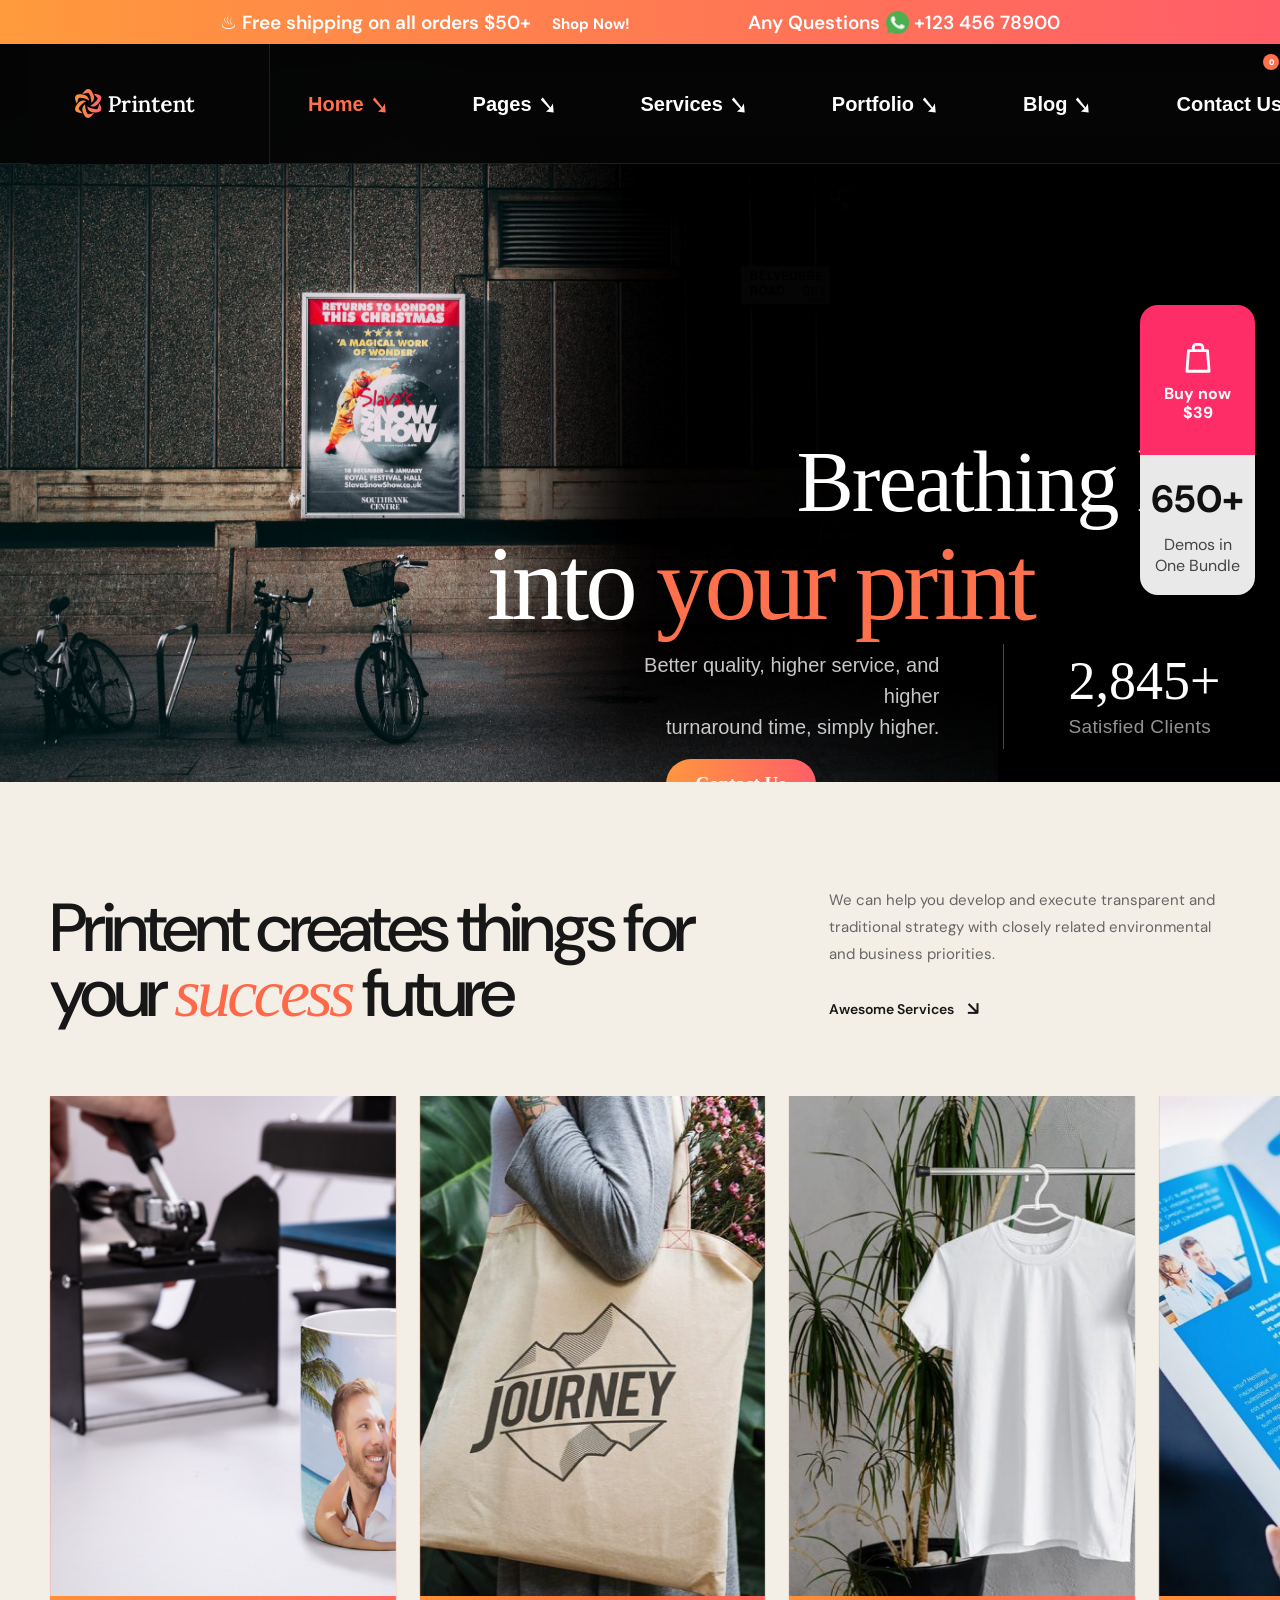
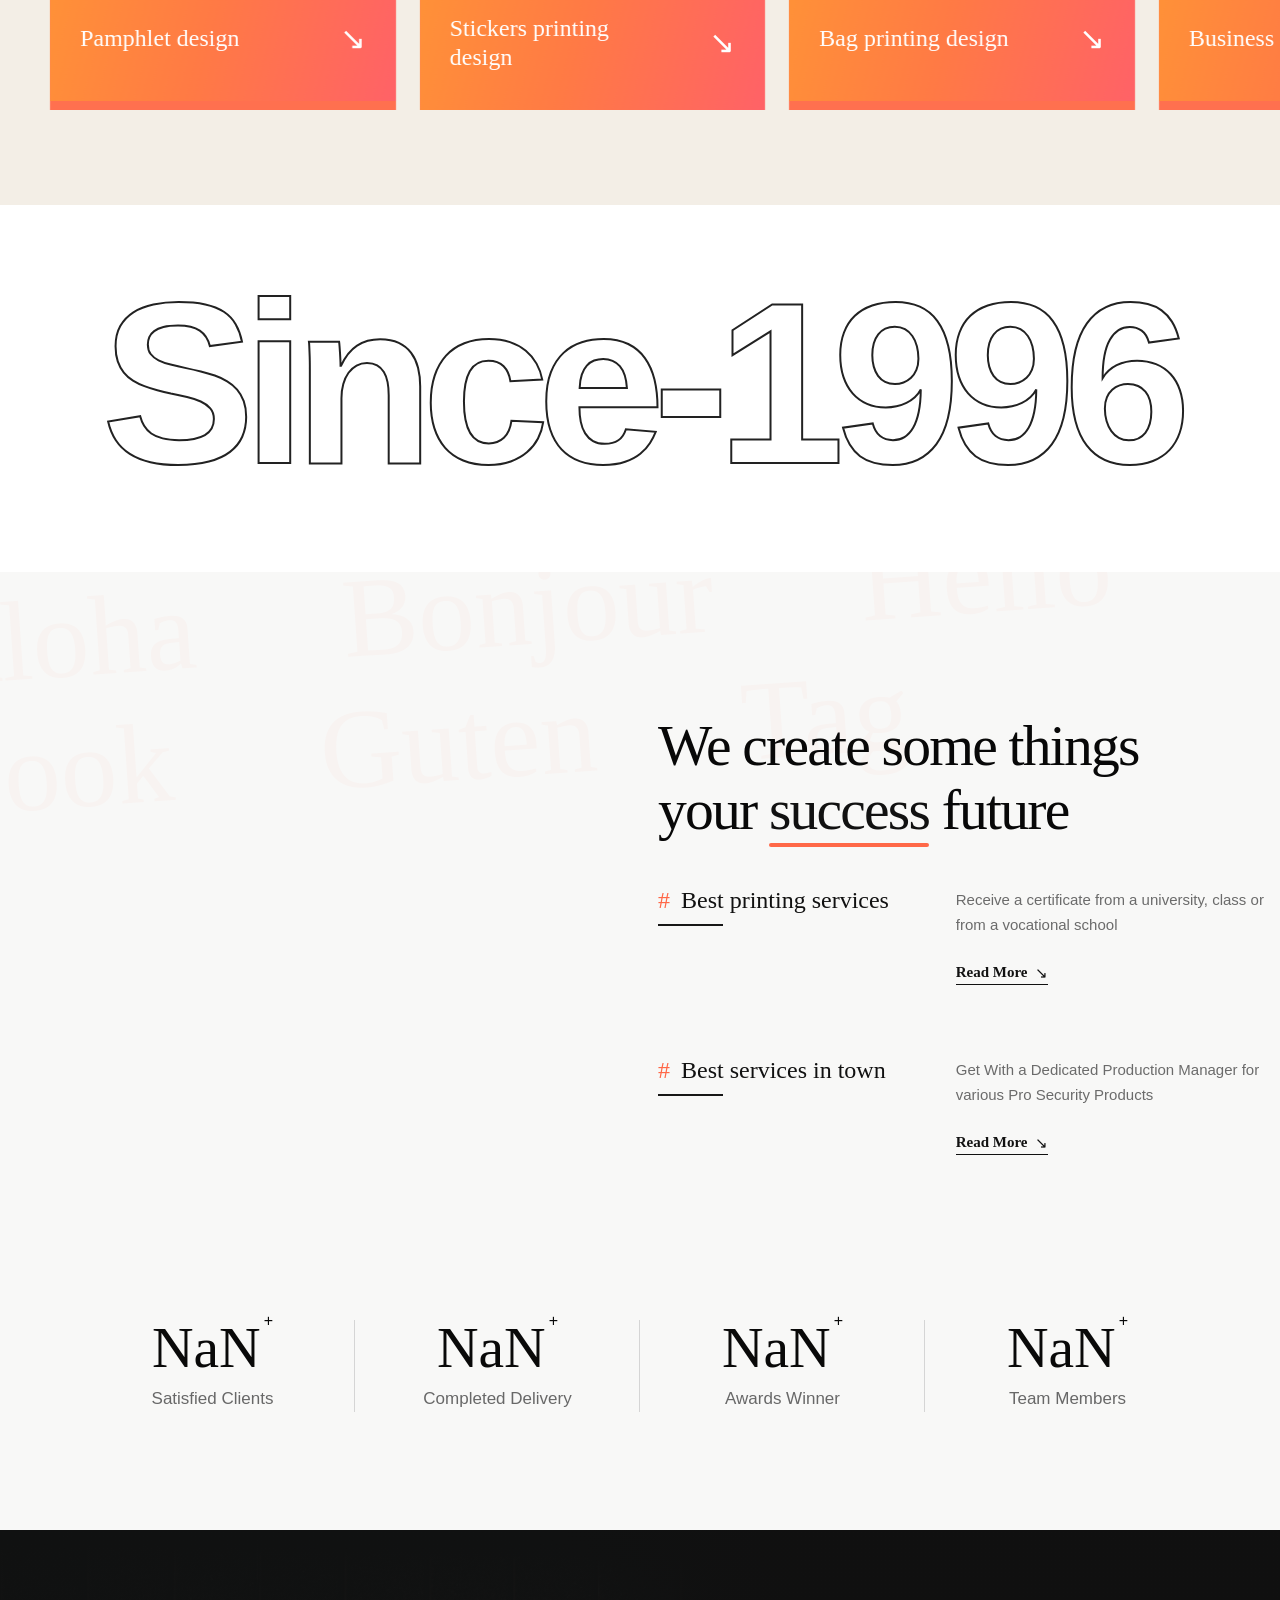
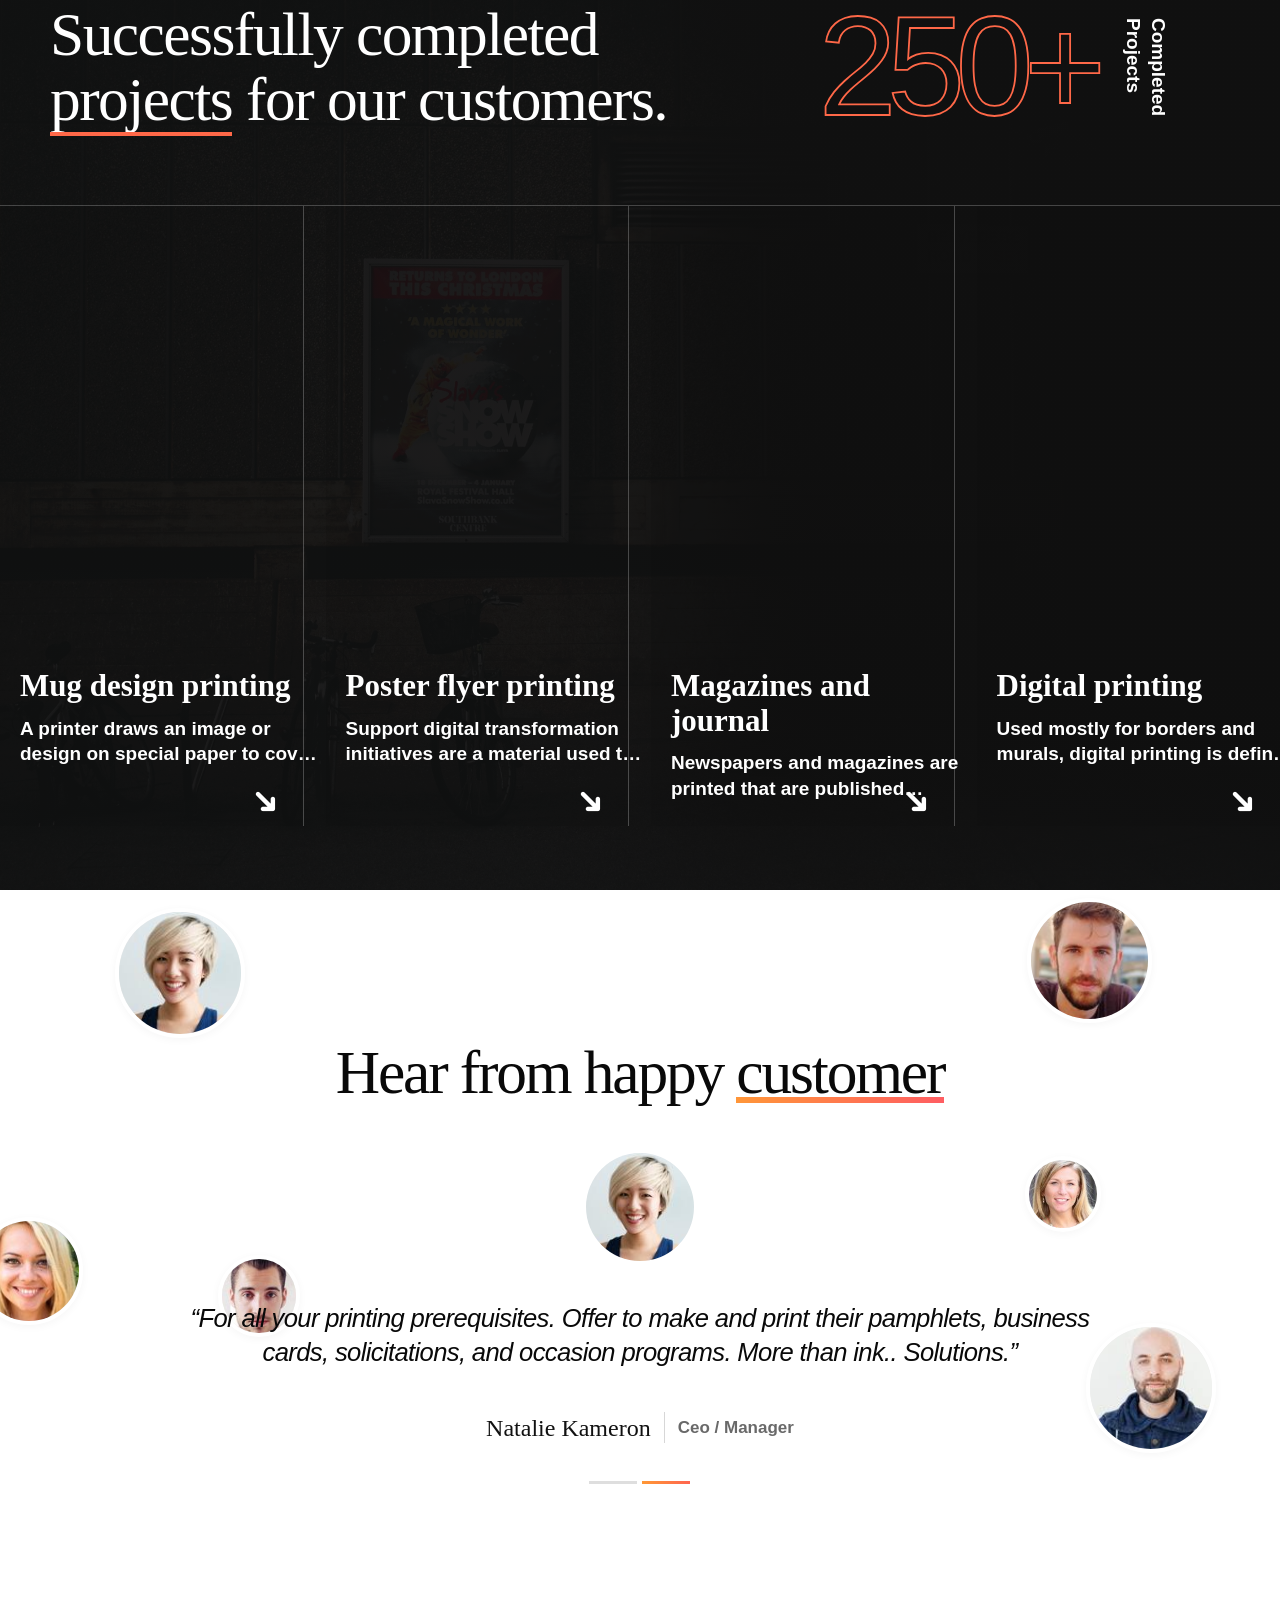
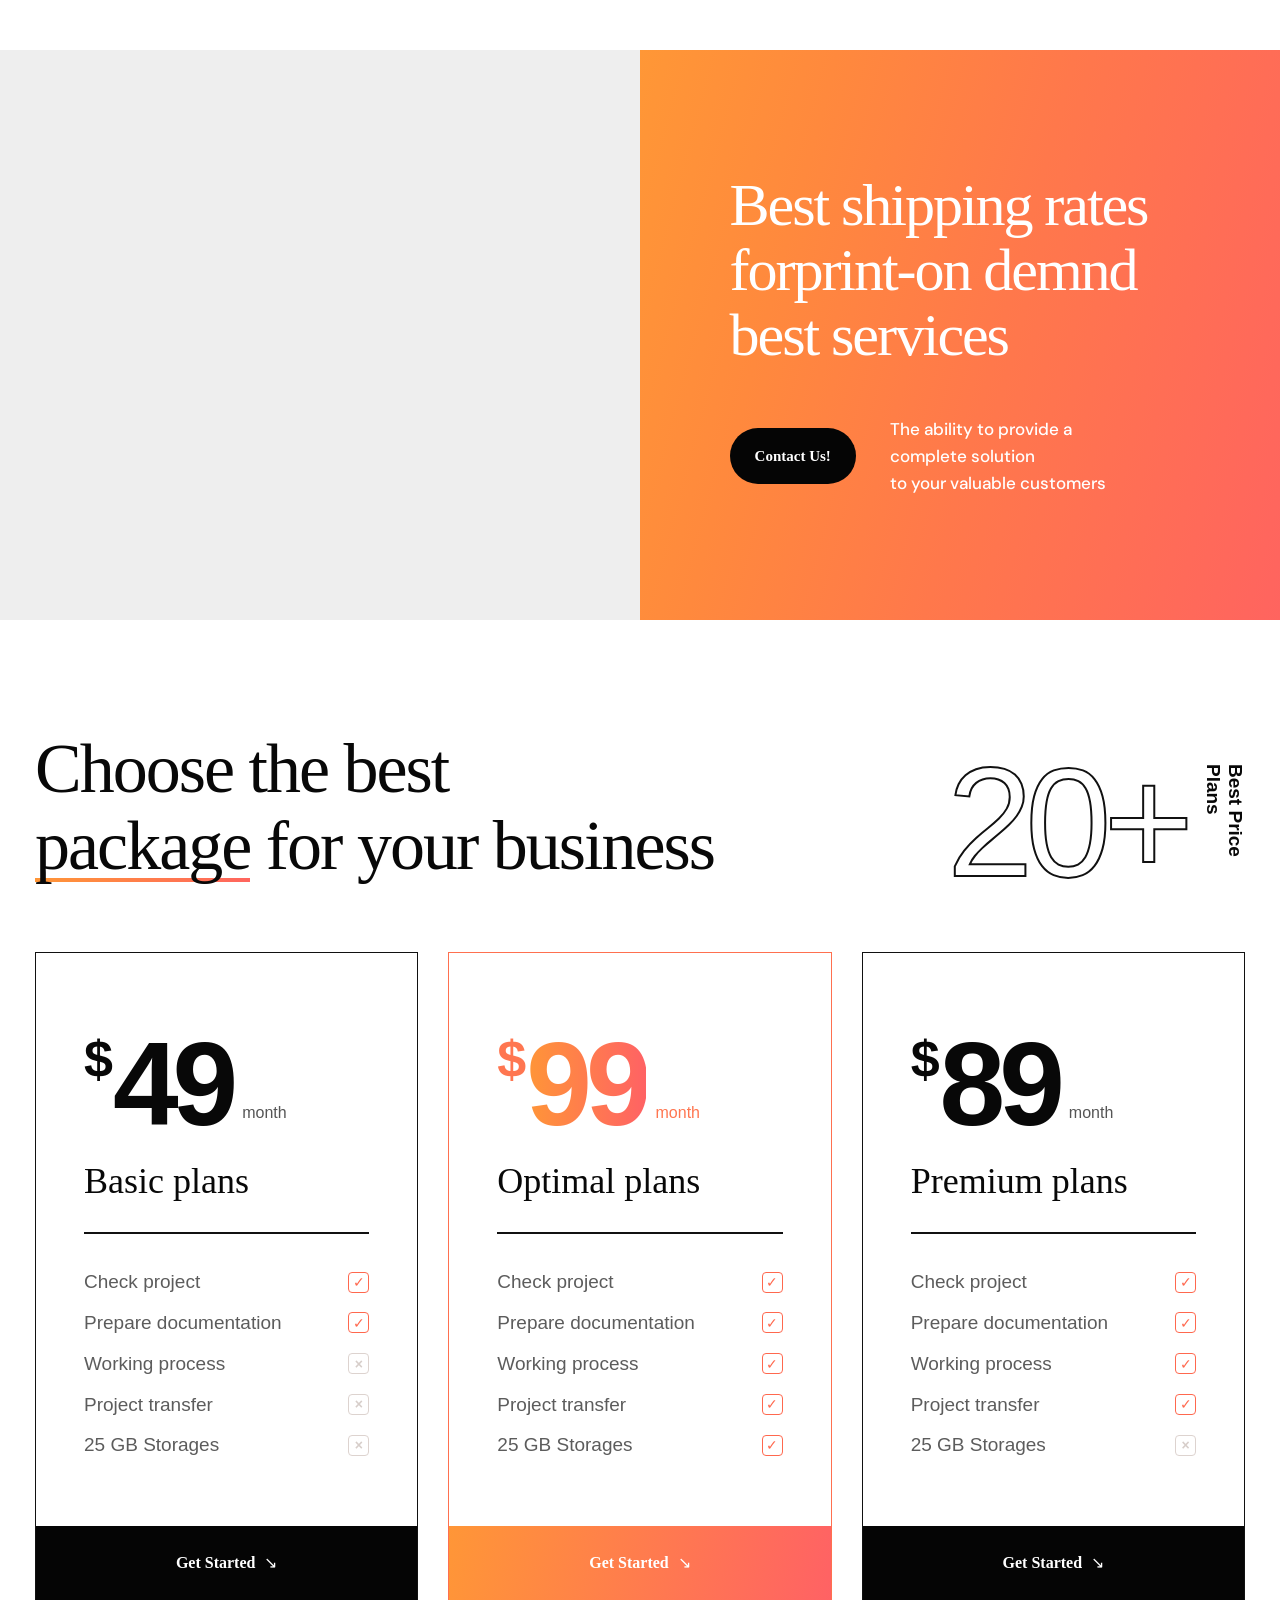
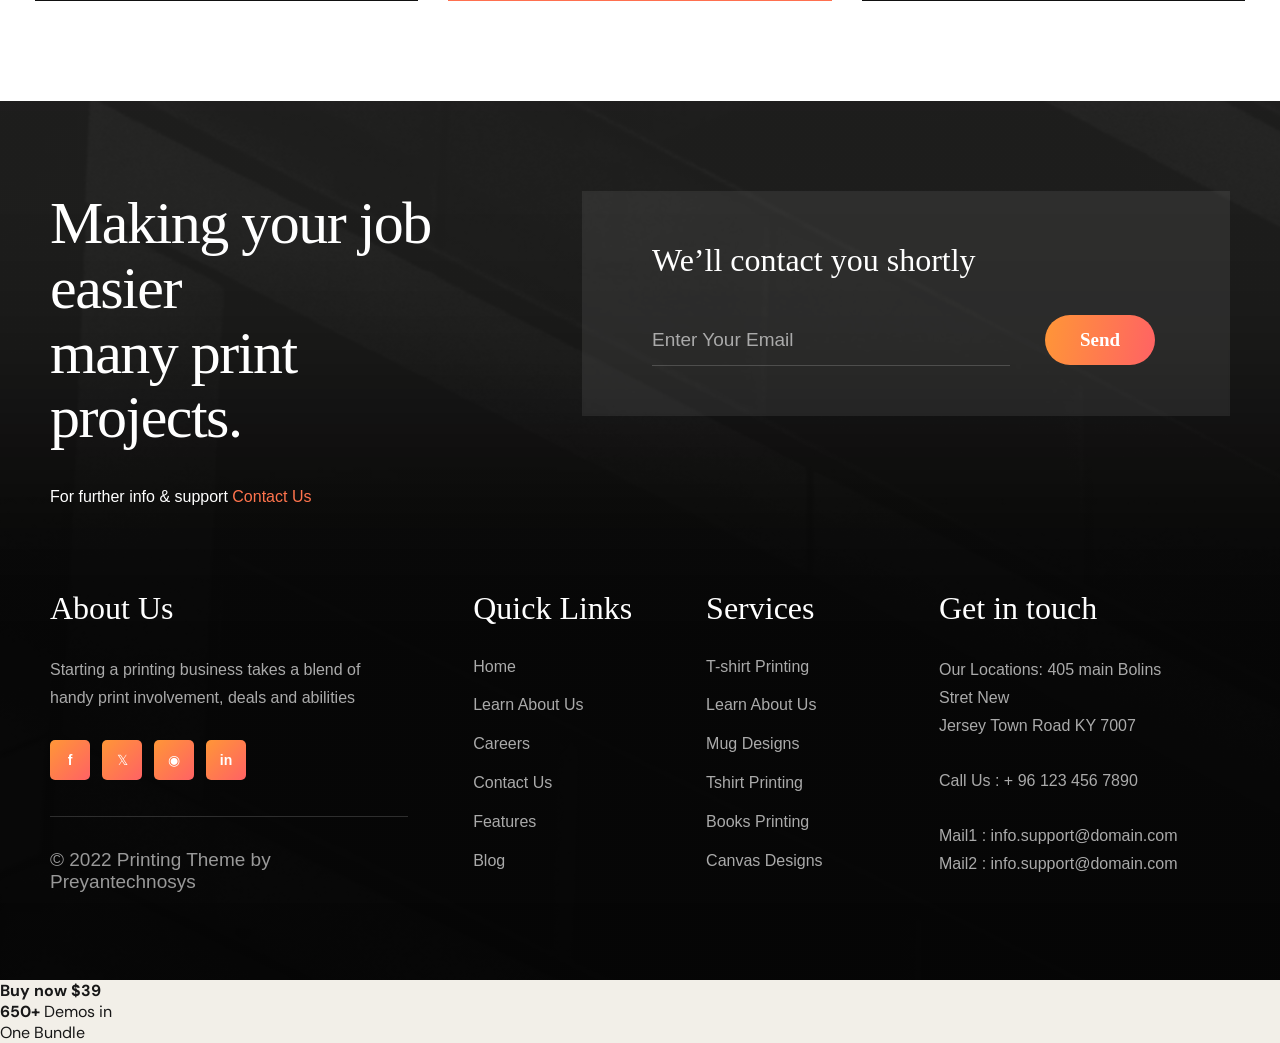
==== commit 4c5df93f: "“Shreyansh_Original”" ====
--- a/index.html
+++ b/index.html
@@ -498,7 +498,7 @@
 
         <a href="#home" class="nav-link active">
           Home
-          <span class="nav-plus">↘</span>
+          <span class="nav-plus"></span>
         </a>
 
         <div class="home-preview-menu">
@@ -568,7 +568,7 @@
       <div class="nav-item has-dropdown">
         <a href="#about" class="nav-link">
           Pages
-          <span class="nav-plus">↘</span>
+          <span class="nav-plus"></span>
         </a>
 
         <div class="nav-dropdown nav-dropdown-small">
@@ -586,7 +586,7 @@
 
         <a href="#services" class="nav-link">
           Services
-          <span class="nav-plus">↘</span>
+          <span class="nav-plus"></span>
         </a>
 
         <div class="nav-mega">
@@ -684,7 +684,7 @@
 
         <a href="#projects" class="nav-link">
           Portfolio
-          <span class="nav-plus">↘</span>
+          <span class="nav-plus"></span>
         </a>
 
         <div class="nav-dropdown nav-dropdown-small">
@@ -701,7 +701,7 @@
 
         <a href="#blog" class="nav-link">
           Blog
-          <span class="nav-plus">↘</span>
+          <span class="nav-plus"></span>
         </a>
 
         <div class="nav-dropdown nav-dropdown-small">
@@ -717,7 +717,7 @@
 
         <a href="#contact" class="nav-link">
           Contact Us
-          <span class="nav-plus">↘</span>
+          <span class="nav-plus"></span>
         </a>
 
         <div class="nav-dropdown nav-dropdown-small contact-dropdown">
--- a/assets/css/style.css
+++ b/assets/css/style.css
@@ -23545,3 +23545,174 @@
     gap:5px !important;
     margin-left:-15px !important;
 }
+
+/* ===== ORIGINAL PRINTENT NAV ARROW ===== */
+
+.nav-link{
+    display:flex !important;
+    align-items:center !important;
+    gap:5px !important;
+}
+
+.nav-plus{
+    width:8px !important;
+    height:8px !important;
+    display:inline-block !important;
+    position:relative !important;
+    flex:none !important;
+    margin-top:1px !important;
+}
+
+.nav-plus::before{
+    content:"" !important;
+    position:absolute !important;
+    inset:0 !important;
+    border-top:1.5px solid currentColor !important;
+    border-right:1.5px solid currentColor !important;
+    transform:rotate(45deg) scale(.72) !important;
+    transform-origin:center !important;
+}
+
+
+/* ===== ORIGINAL PRINTENT NAV ARROW ===== */
+
+.nav-link{
+    display:flex !important;
+    align-items:center !important;
+    gap:5px !important;
+}
+
+.nav-plus{
+    width:8px !important;
+    height:8px !important;
+    display:inline-block !important;
+    position:relative !important;
+    flex:none !important;
+    margin-top:1px !important;
+}
+
+.nav-plus::before{
+    content:"" !important;
+    position:absolute !important;
+    inset:0 !important;
+    border-top:1.5px solid currentColor !important;
+    border-right:1.5px solid currentColor !important;
+    transform:rotate(45deg) scale(.72) !important;
+    transform-origin:center !important;
+}
+
+
+/* =========================================================
+   PRINTENT MOBILE HERO + NAVBAR FIX
+   ========================================================= */
+
+@media (max-width:768px){
+
+  .printent-topbar{
+    display:none !important;
+  }
+
+  .navbar{
+    height:72px !important;
+    padding:0 18px !important;
+    align-items:center !important;
+  }
+
+  .brand img{
+    height:38px !important;
+    width:auto !important;
+  }
+
+  .desktop-nav{
+    display:none !important;
+  }
+
+  .exact-printent-hero{
+    min-height:100svh !important;
+    height:100svh !important;
+    overflow:hidden !important;
+  }
+
+  .exact-hero-bg{
+    background-position:72% center !important;
+    background-size:cover !important;
+  }
+
+  .exact-hero-shade{
+    background:linear-gradient(
+      90deg,
+      rgba(0,0,0,.82) 0%,
+      rgba(0,0,0,.45) 45%,
+      rgba(0,0,0,.10) 100%
+    ) !important;
+  }
+
+  .exact-hero-inner{
+    width:100% !important;
+    height:100% !important;
+    display:flex !important;
+    flex-direction:column !important;
+    justify-content:center !important;
+    align-items:flex-start !important;
+    padding:95px 22px 40px !important;
+    box-sizing:border-box !important;
+  }
+
+  .exact-hero-title{
+    width:100% !important;
+  }
+
+  .hero-line{
+    font-size:46px !important;
+    line-height:.95 !important;
+    letter-spacing:-2px !important;
+  }
+
+  .hero-line-two span{
+    display:inline !important;
+  }
+
+  .exact-hero-info{
+    width:100% !important;
+    margin-top:28px !important;
+    display:flex !important;
+    flex-direction:column !important;
+    align-items:flex-start !important;
+    gap:18px !important;
+  }
+
+  .hero-info-copy{
+    font-size:15px !important;
+    line-height:1.7 !important;
+  }
+
+  .hero-info-divider{
+    width:70px !important;
+    height:1px !important;
+  }
+
+  .hero-client strong{
+    font-size:26px !important;
+  }
+
+  .exact-hero-contact{
+    margin-top:26px !important;
+    padding:14px 22px !important;
+  }
+
+  .exact-slider-arrow{
+    width:46px !important;
+    height:46px !important;
+    bottom:18px !important;
+  }
+
+  .exact-slider-left{
+    left:18px !important;
+  }
+
+  .exact-slider-right{
+    right:18px !important;
+  }
+
+}
+
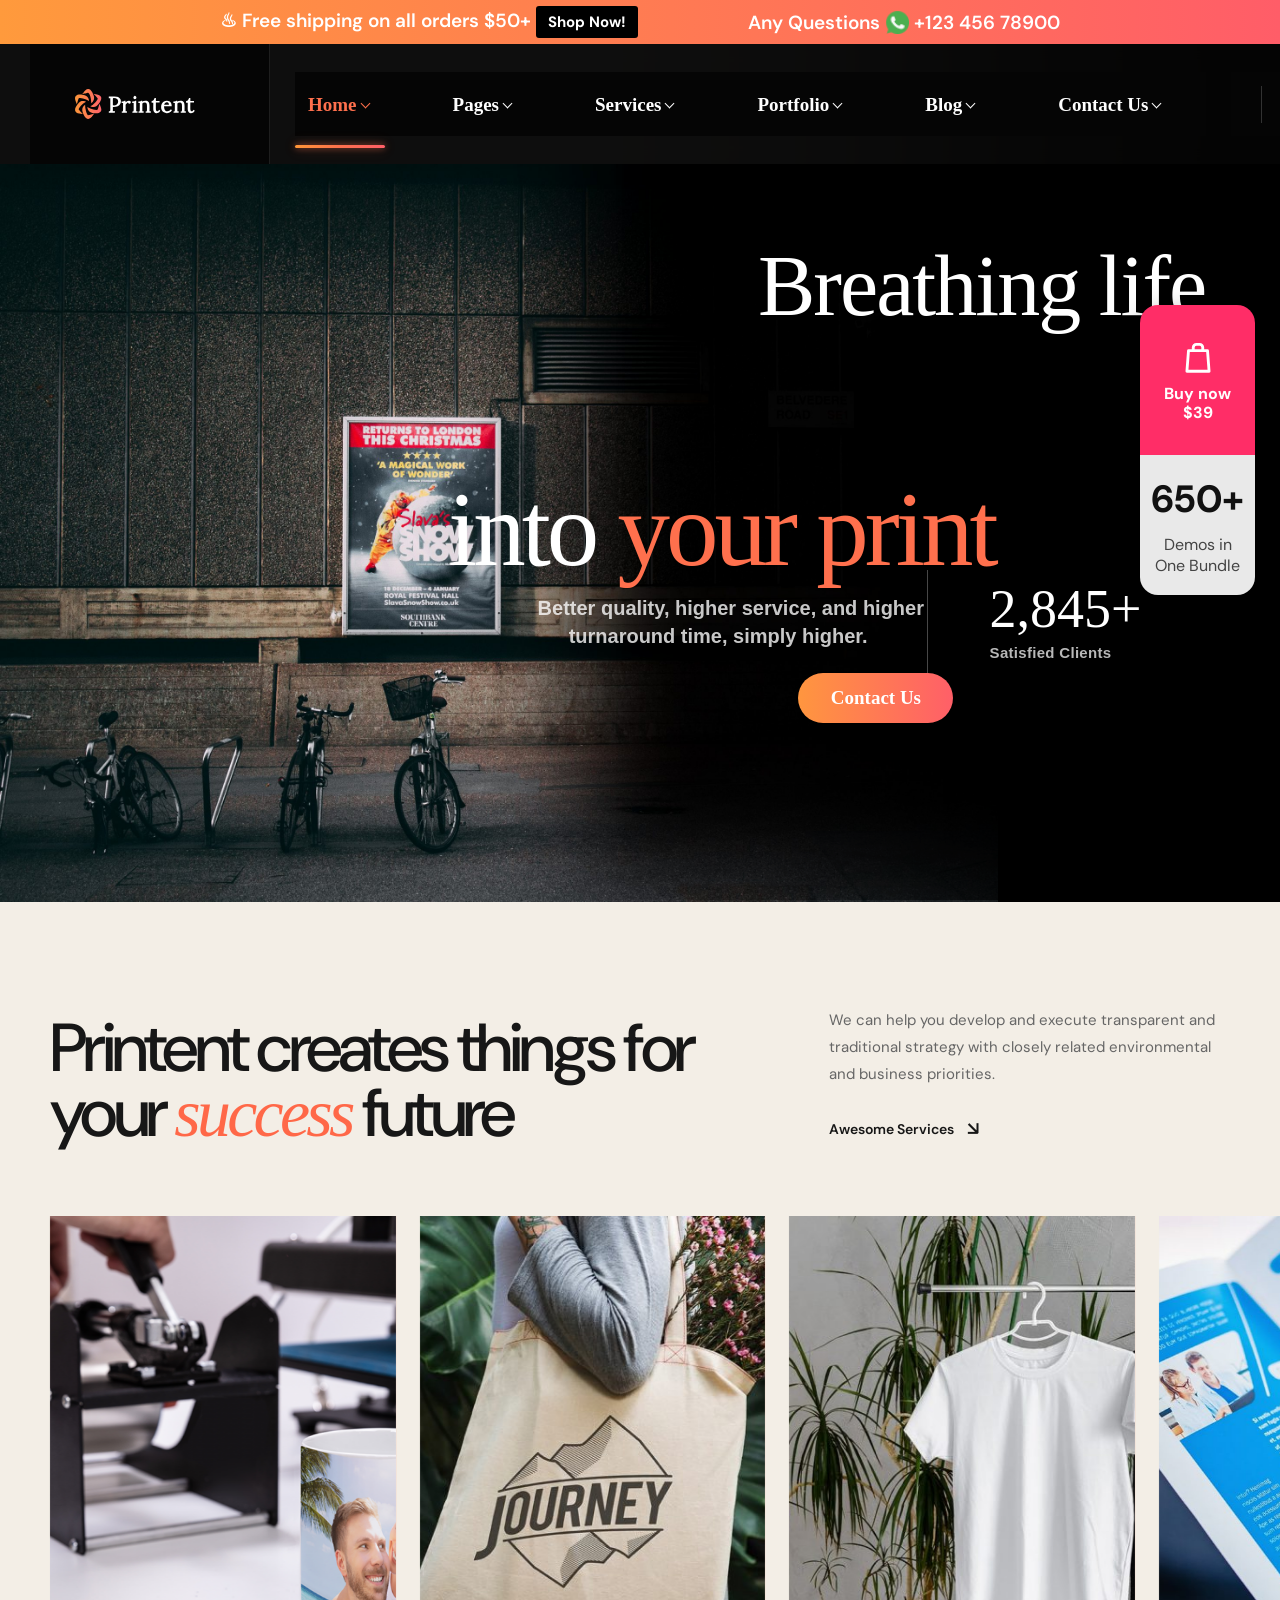
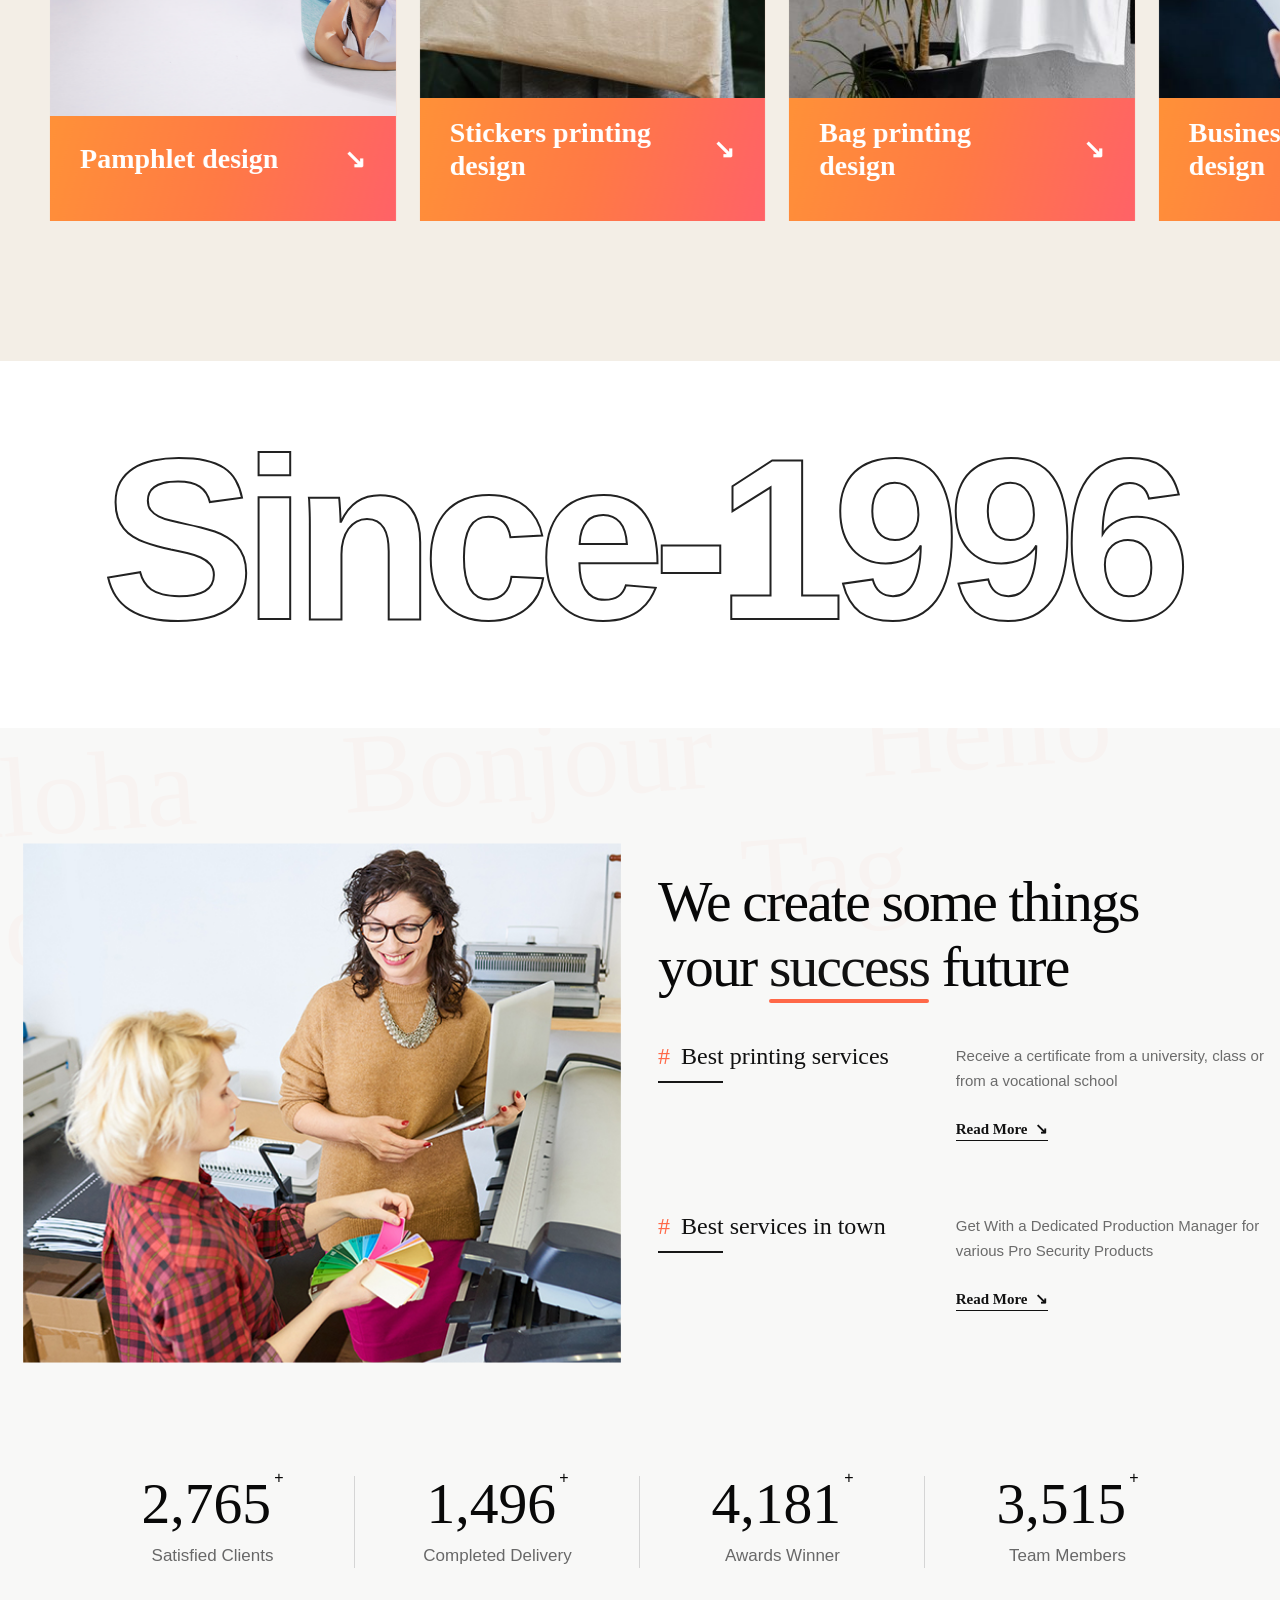
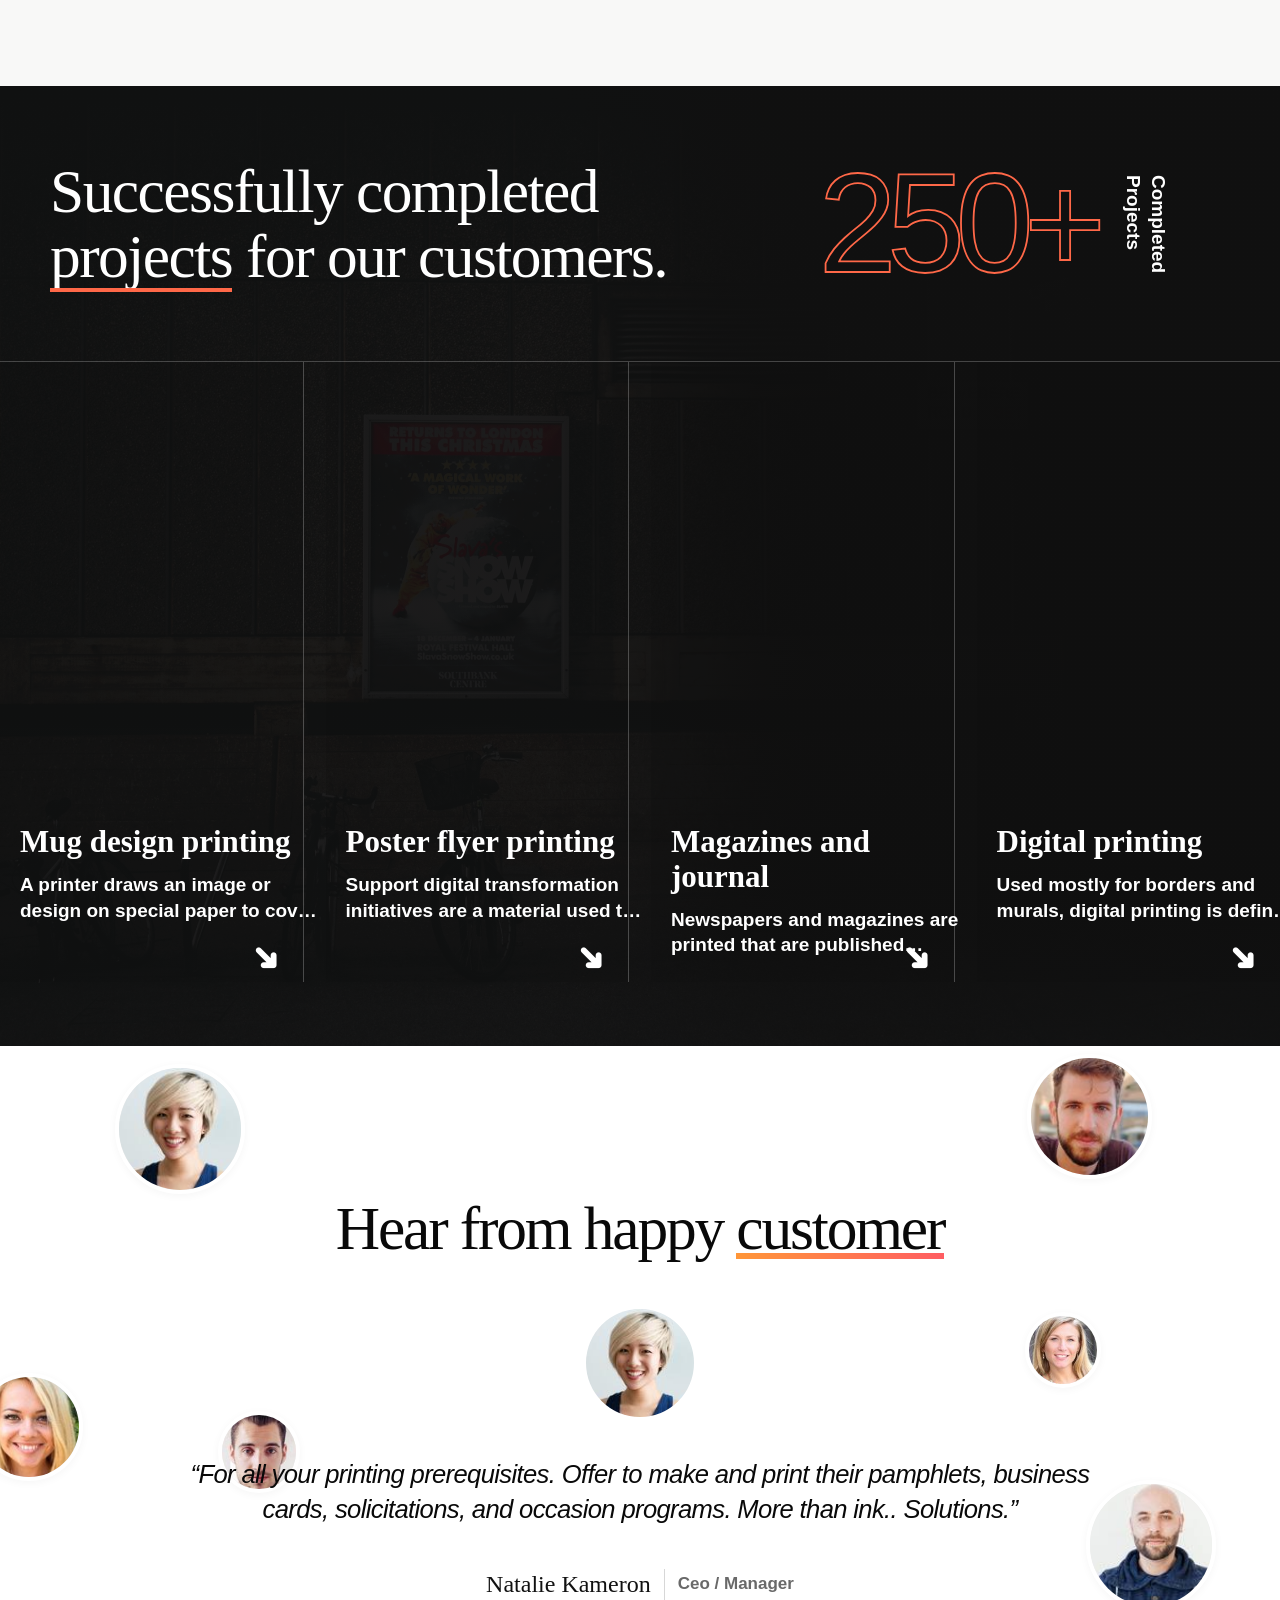
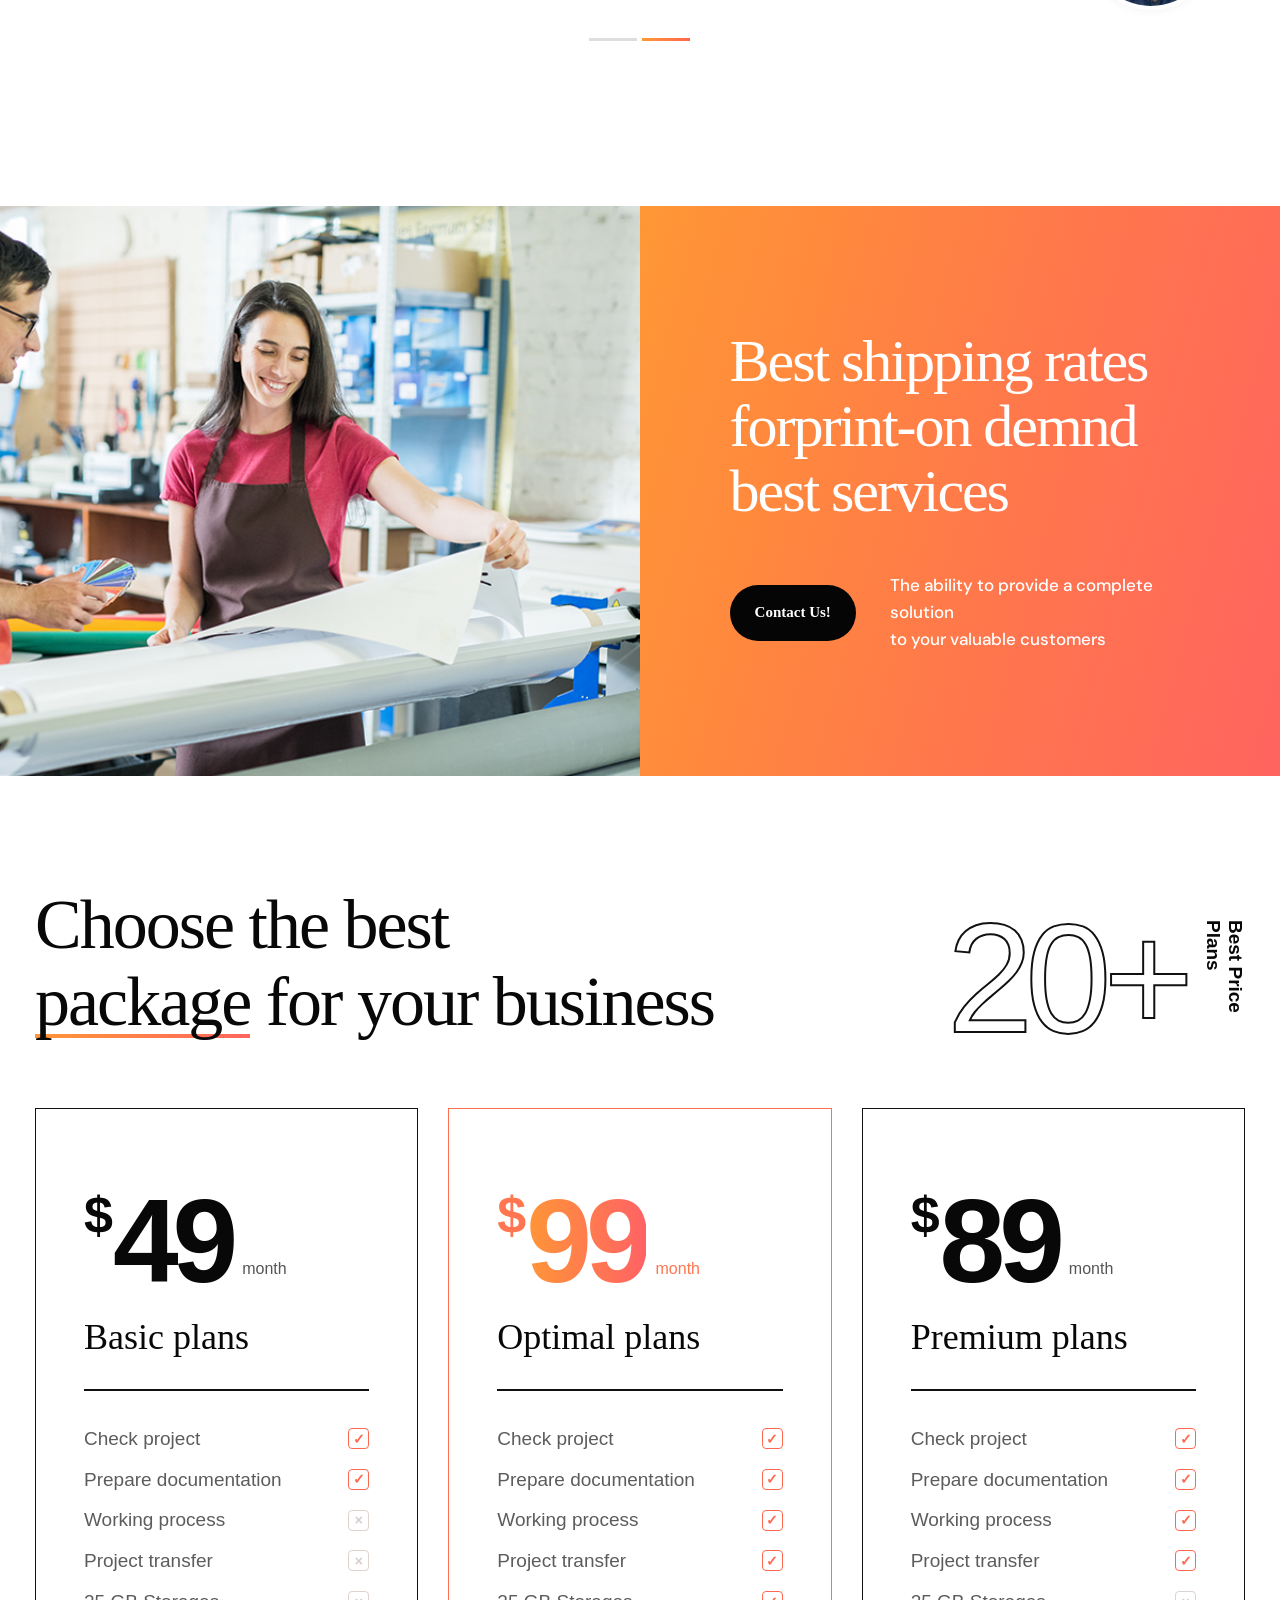
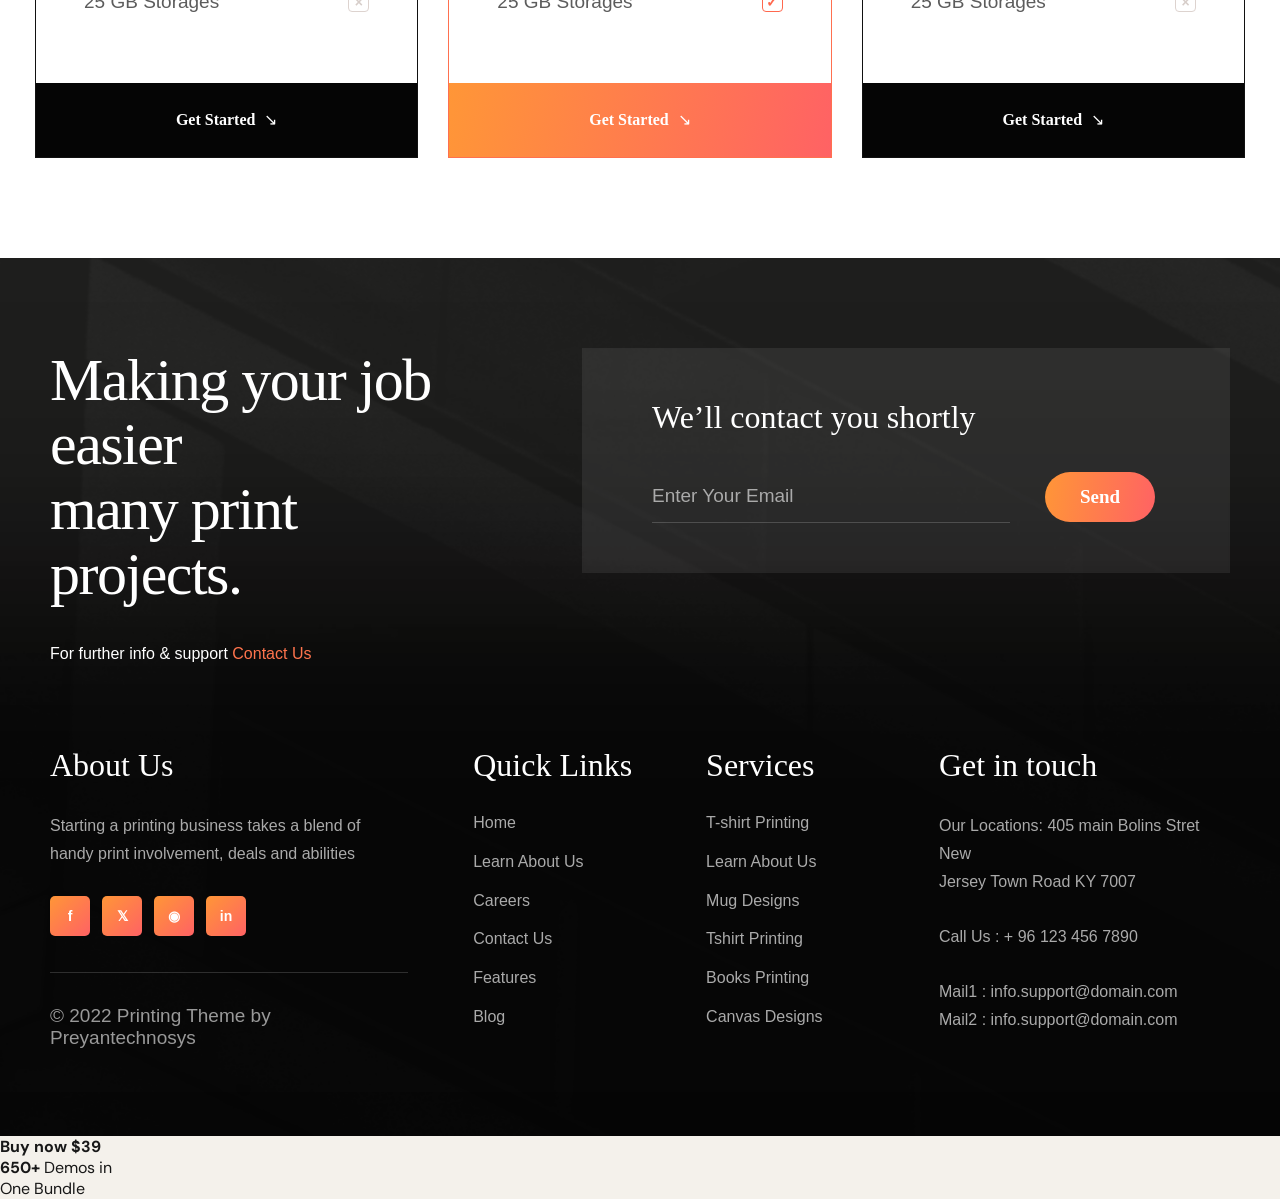
==== commit bdb4bafb: "Updated2 Home page" ====
--- a/index.html
+++ b/index.html
@@ -441,6 +441,31 @@
 
 </style>
 
+
+<style id="final-navbar-scroll-fix">
+/* FINAL NAVBAR: SCROLL AWAY WITH PAGE */
+.site-header,
+.site-header.scrolled,
+.site-header.navbar-scrolled,
+header.site-header {
+    position: absolute !important;
+    top: 0 !important;
+    left: 0 !important;
+    right: 0 !important;
+    width: 100% !important;
+    margin: 0 !important;
+    transform: none !important;
+}
+
+.site-header.scrolled .navbar,
+.site-header.navbar-scrolled .navbar {
+    position: relative !important;
+    top: auto !important;
+    left: auto !important;
+    right: auto !important;
+}
+</style>
+
 </head>
 
 <body>
@@ -458,9 +483,19 @@
       <span class="shipping-fire">♨</span>
       <span>Free shipping on all orders $50+</span>
 
-      <a href="#services" class="topbar-shop">
-        Shop Now!
-      </a>
+      <a href="#services"
+   class="topbar-shop"
+   style="
+       background: #000 !important;
+       color: #fff !important;
+       padding: 6px 12px !important;
+       border-radius: 3px;
+       display: inline-block;
+       font-weight: 600;
+       text-decoration: none;
+   ">
+    Shop Now!
+</a>
     </div>
 
     <div class="printent-topbar-right">
@@ -565,138 +600,117 @@
 
 
       <!-- PAGES -->
+      <!-- PAGES MEGA -->
+<div class="nav-item pages-mega-parent">
+  <a href="#about" class="nav-link">
+    Pages
+    <span class="nav-plus"></span>
+  </a>
+
+  <div class="pages-mega-dropdown">
+
+    <div class="pages-mega-col">
+      <h3>About</h3>
+      <a href="#about">About Us One</a>
+      <a href="#about">About Us Two</a>
+    </div>
+
+    <div class="pages-mega-col">
+      <h3>Careers</h3>
+      <a href="#services">Services One</a>
+      <a href="#services">Service Two</a>
+      <a href="#about">Our Team</a>
+      <a href="#about">Team Detail</a>
+      <a href="#pricing">Shop</a>
+    </div>
+
+    <div class="pages-mega-col">
+      <h3>Others</h3>
+      <a href="#contact">FAQ</a>
+      <a href="#contact">404 Page</a>
+    </div>
+
+    <div class="pages-mega-feature">
+      <img src="assets/images/menu-02.jpg" alt="Premium Quality Design">
+      <div class="pages-mega-feature-overlay">
+        <h4>Premium Quality<br>Design</h4>
+        <p>Prientent taking into account the impact to<br>Mother Earth's Ecological systems</p>
+        <a href="#pricing" class="pages-mega-shop">Shop Now</a>
+      </div>
+    </div>
+
+  </div>
+</div>
+
+
+                  <!-- SERVICES -->
       <div class="nav-item has-dropdown">
-        <a href="#about" class="nav-link">
-          Pages
-          <span class="nav-plus"></span>
-        </a>
-
-        <div class="nav-dropdown nav-dropdown-small">
-          <a href="#about">About Us <b>↗</b></a>
-          <a href="#services">Our Services <b>↗</b></a>
-          <a href="#pricing">Pricing Plans <b>↗</b></a>
-          <a href="#contact">Contact Us <b>↗</b></a>
-          <a href="#blog">Our Blog <b>↗</b></a>
-        </div>
-      </div>
-
-
-      <!-- SERVICES -->
-      <div class="nav-item has-dropdown mega-parent">
 
         <a href="#services" class="nav-link">
           Services
           <span class="nav-plus"></span>
         </a>
 
-        <div class="nav-mega">
-
-          <div class="mega-intro">
-            <span class="mega-label">WHAT WE DO</span>
-
-            <h3>
-              Creative printing
-              <br>
-              solutions.
-            </h3>
-
-            <p>
-              High-quality printing services created
-              to make brands stand out.
-            </p>
-
-            <a href="#services" class="mega-view">
-              VIEW ALL SERVICES
-              <span>↗</span>
-            </a>
-          </div>
-
-          <div class="mega-links">
-
-            <a href="#services">
-              <span class="mega-num">01</span>
-              <div>
-                <strong data-fixed-client-count="true">2,845+</strong>
-                <small>Fast, flexible and high quality</small>
-              </div>
-              <b>↗</b>
-            </a>
-
-            <a href="#services">
-              <span class="mega-num">02</span>
-              <div>
-                <strong>Offset Printing</strong>
-                <small>Premium large-volume printing</small>
-              </div>
-              <b>↗</b>
-            </a>
-
-            <a href="#services">
-              <span class="mega-num">03</span>
-              <div>
-                <strong>Packaging</strong>
-                <small>Packaging that gets noticed</small>
-              </div>
-              <b>↗</b>
-            </a>
-
-            <a href="#services">
-              <span class="mega-num">04</span>
-              <div>
-                <strong>Brand Materials</strong>
-                <small>Professional branded collateral</small>
-              </div>
-              <b>↗</b>
-            </a>
-
-          </div>
-
-          <div class="mega-feature">
-
-            <div class="mega-feature-image">
-              <img
-                src="assets/images/menu-01.png"
-                alt=""
-                loading="lazy"
-                decoding="async"
-              >
-            </div>
-
-            <span>FEATURED SERVICE</span>
-
-            <h4>
-              Printing that
-              makes an impact.
-            </h4>
-
-            <a href="#contact">
-              START A PROJECT ↗
-            </a>
-
-          </div>
-
-        </div>
+        <div class="nav-dropdown nav-dropdown-small">
+
+          <a href="#services">Bag Printing Design</a>
+          <a href="#services">Business Card Design</a>
+          <a href="#services">T-Shirt Printing Design</a>
+          <a href="#services">Pamphlet Design</a>
+          <a href="#services">Stickers Printing Design</a>
+          <a href="#services">Flyer Poster Printing</a>
+
+        </div>
+
       </div>
 
-
-      <!-- PORTFOLIO -->
-      <div class="nav-item has-dropdown">
-
-        <a href="#projects" class="nav-link">
-          Portfolio
-          <span class="nav-plus"></span>
-        </a>
-
-        <div class="nav-dropdown nav-dropdown-small">
-          <a href="#projects">Portfolio Grid <b>↗</b></a>
-          <a href="#projects">Portfolio Masonry <b>↗</b></a>
-          <a href="#projects">Project Details <b>↗</b></a>
-        </div>
-
-      </div>
-
-
-      <!-- BLOG -->
+<!-- PORTFOLIO -->
+<div class="nav-item portfolio-scratch-parent">
+
+  <a href="#projects" class="nav-link">
+    Portfolio
+    <span class="nav-plus"></span>
+  </a>
+
+  <div class="portfolio-scratch-dropdown">
+
+    <div class="portfolio-scratch-col">
+
+      <h3>Portfolio Page</h3>
+
+      <a href="#projects">Portfolio Style-1</a>
+      <a href="#projects">Portfolio Style-2</a>
+      <a href="#projects">Portfolio Style-3</a>
+      <a href="#projects">Portfolio Full Style</a>
+      <a href="#projects">2 Columns – Modern</a>
+
+    </div>
+
+    <div class="portfolio-scratch-col portfolio-scratch-middle">
+
+      <h3>Portfolio Single Style</h3>
+
+      <a href="#projects">Single Style One</a>
+      <a href="#projects">Single Style Two</a>
+      <a href="#projects">Single Style Three</a>
+
+    </div>
+
+    <div class="portfolio-scratch-image">
+
+      <img
+        src="assets/images/menu-01.png"
+        alt="Portfolio"
+      >
+
+    </div>
+
+  </div>
+
+</div>
+
+
+<!-- BLOG -->
       <div class="nav-item has-dropdown">
 
         <a href="#blog" class="nav-link">
@@ -735,89 +749,143 @@
     </nav>
 
 
-    <div class="nav-actions">
-
-      <!-- SEARCH -->
-      <button
-        class="search-btn"
-        id="navSearchButton"
-        type="button"
-        aria-label="Search"
-      >
-        <svg
-          viewBox="0 0 24 24"
-          width="27"
-          height="27"
-          fill="none"
-          xmlns="http://www.w3.org/2000/svg"
-          aria-hidden="true"
+    <nav class="desktop-nav" id="desktopNav">
+
+   <style>
+.search-wrapper {
+    position: relative;
+    display: inline-block;
+    left: -255px;
+}
+
+/* SEARCH ICON */
+#searchToggle {
+    display: inline-block;
+    width: 32px;
+    height: 32px;
+    position: relative;
+    cursor: pointer;
+    text-decoration: none !important;
+    border: none !important;
+    outline: none !important;
+    box-shadow: none !important;
+    background: transparent !important;
+}
+
+/* Magnifying glass circle */
+#searchToggle::before {
+    content: "";
+    position: absolute;
+    width: 20px;
+    height: 20px;
+    border: 2.5px solid #ffffff;
+    border-radius: 50%;
+    top: 1px;
+    left: 1px;
+    box-sizing: border-box;
+    transition: border-color 0.2s ease;
+}
+
+/* Magnifying glass handle */
+#searchToggle::after {
+    content: "";
+    position: absolute;
+    width: 12px;
+    height: 2.5px;
+    background: #ffffff;
+    border-radius: 2px;
+    transform: rotate(45deg);
+    left: 19px;
+    top: 21px;
+    transition: background 0.2s ease;
+}
+
+/* CLICK = ORANGE */
+#searchToggle.active::before {
+    border-color: #ff6b35 !important;
+}
+
+#searchToggle.active::after {
+    background: #ff6b35 !important;
+}
+
+
+/* SEARCH BOX */
+#searchBox {
+    display: none;
+    position: absolute;
+    top: 45px;
+    right: -10px;
+    width: 450px;
+    height: 70px;
+    background: #ffffff;
+    padding: 15px 20px;
+    box-sizing: border-box;
+    box-shadow: 0 5px 20px rgba(0,0,0,0.15);
+    z-index: 99999;
+}
+
+#searchBox input {
+    width: 100%;
+    height: 40px;
+    border: none !important;
+    outline: none !important;
+    box-shadow: none !important;
+    background: transparent !important;
+    font-size: 15px;
+    color: #333;
+    padding: 0 5px;
+}
+</style>
+
+
+<!-- SEARCH -->
+<div class="search-wrapper">
+
+    <span id="searchToggle"
+          onclick="toggleSearchBox()">
+    </span>
+
+    <div id="searchBox">
+
+        <input
+            type="text"
+            placeholder="Search"
+            autocomplete="off"
         >
-          <circle
-            cx="11"
-            cy="11"
-            r="7"
-            stroke="currentColor"
-            stroke-width="1.7"
-          />
-          <path
-            d="M16.2 16.2L21 21"
-            stroke="currentColor"
-            stroke-width="1.7"
-            stroke-linecap="round"
-          />
-        </svg>
-      </button>
-
-      <!-- CART -->
-      <button
-        class="cart-btn"
-        type="button"
-        aria-label="Shopping cart"
-      >
-        <svg
-          viewBox="0 0 32 32"
-          width="29"
-          height="29"
-          fill="none"
-          xmlns="http://www.w3.org/2000/svg"
-          aria-hidden="true"
-        >
-          <path
-            d="M3 5H7L9.5 20H24.5L28 9H8"
-            stroke="currentColor"
-            stroke-width="1.6"
-            stroke-linecap="round"
-            stroke-linejoin="round"
-          />
-          <path
-            d="M10 20C9 20 8.3 20.8 8.3 21.8C8.3 22.8 9.1 23.5 10.1 23.5H25"
-            stroke="currentColor"
-            stroke-width="1.6"
-            stroke-linecap="round"
-          />
-          <circle cx="12" cy="27" r="1.5" fill="currentColor"/>
-          <circle cx="24" cy="27" r="1.5" fill="currentColor"/>
-        </svg>
-
-        <small class="cart-count">0</small>
-      </button>
-
-      <a href="#contact" class="quote-btn">
-        GET A QUOTE
-        <b>↗</b>
-      </a>
-
-      <button
-        class="menu-btn"
-        aria-label="Menu"
-        type="button"
-      >
-        <i></i>
-        <i></i>
-        <i></i>
-      </button>
-
-    </div>
+
+    </div>
+
+</div>
+
+
+<script>
+function toggleSearchBox() {
+
+    const box = document.getElementById("searchBox");
+    const icon = document.getElementById("searchToggle");
+
+    if (box.style.display === "none" || box.style.display === "") {
+
+        box.style.display = "block";
+        icon.classList.add("active");
+
+    } else {
+
+        box.style.display = "none";
+        icon.classList.remove("active");
+
+    }
+}
+</script>
+
+  <div class="nav-actions" style="font-size: 32px; font-weight: 900; line-height: 1; position: relative; left: -279px;">
+    🛒
+</div>
+
+
+
+</nav>
 
   </div>
 
@@ -917,37 +985,56 @@
         <div class="exact-hero-bg"></div>
 
         <div class="exact-hero-shade"></div>
-
         <div class="exact-hero-inner">
-          <div class="exact-hero-title">
-            <div class="hero-line hero-line-one">Breathing life</div>
-
-              <div class="hero-line hero-line-two">
-                into <span>your print</span>
-              </div>
-          </div>
-
-          <div class="exact-hero-info">
-            <div class="hero-info-copy">
-              Better quality, higher service, and higher
-              <br />
-              turnaround time, simply higher.
-            </div>
-
-            <div class="hero-info-divider"></div>
-
-            <div class="hero-client">
-              <strong data-fixed-client-count="true">2,845+</strong>
-
-              <span> Satisfied Clients </span>
-            </div>
-          </div>
-
-          <a href="#contact" class="exact-hero-contact">
-            <span>Contact Us</span>
-            <b>↗</b>
-          </a>
-        </div>
+
+    <div class="exact-hero-title">
+
+        <div class="hero-line hero-line-one">
+    Breathing life
+        </div>
+
+        <div class="hero-line hero-line-two">
+            into <span>your print</span>
+        </div>
+
+    </div>
+
+
+    <div class="exact-hero-info">
+
+        <div class="hero-info-copy"
+     style="
+        color: #fff !important;
+        font-size: 20px !important;
+        font-weight: 700 !important;
+        line-height: 1.4 !important;
+        white-space: nowrap !important;
+        width: max-content !important;
+        max-width: none !important;
+     ">
+    Better quality, higher service, and higher
+    <br />
+    turnaround time, simply higher.
+</div>
+
+        <div class="hero-info-divider"></div>
+
+        <div class="hero-client">
+            <strong data-fixed-client-count="true">2,845+</strong>
+            <span>Satisfied Clients</span>
+        </div>
+
+    </div>
+
+
+    <a href="#contact"
+   class="exact-hero-contact"
+   style="transform: translateX(120px) !important;">
+    <span>Contact Us</span>
+    <b>↗</b>
+</a>
+
+</div>
 
         <button
           class="exact-slider-arrow exact-slider-left"
@@ -1000,7 +1087,7 @@
         </div>
         <div class="moving-service-bottom">
           <h3>Pamphlet design</h3>
-          <p class="moving-service-description">We offer a complete range of digital printing services, created with quality, precision and professional finishing.</p>
+          <p class="moving-service-description">Our energetic and experienced employees strive to deliver </p>
           <span>↘</span>
         </div>
       </article>
@@ -1011,7 +1098,7 @@
         </div>
         <div class="moving-service-bottom">
           <h3>Stickers printing design</h3>
-          <p class="moving-service-description">Premium sticker printing solutions with sharp details, vibrant colours and durable professional finishing.</p>
+          <p class="moving-service-description">Surface printing is most often</p>
           <span>↘</span>
         </div>
       </article>
@@ -2370,4 +2457,129 @@
     transform: translateY(-30px) !important;
 }
 </style>
-
+<style id="SERVICE-CARD-FINAL-CLEAN">
+
+/* Section ka neeche wala extra padding hata do — yahi blank gap ki wajah thi */
+html body .moving-services-showcase{
+  padding-bottom:50px !important;
+}
+html body .moving-services-viewport{
+  overflow:hidden !important;
+  padding-bottom:0 !important;
+}
+html body .moving-services-track{
+  margin-bottom:0 !important;
+  align-items:flex-start !important;
+}
+
+/* CARD — fixed height, koi scale nahi */
+html body .moving-services-showcase .moving-service-card.moving-service-card.moving-service-card{
+  display:flex !important;
+  flex-direction:column !important;
+  height:605px !important;
+  max-height:605px !important;
+  min-height:0 !important;
+  flex:0 0 clamp(300px, 27vw, 440px) !important;
+  width:clamp(300px, 27vw, 440px) !important;
+  overflow:hidden !important;
+  cursor:pointer !important;
+  transform:none !important;
+}
+
+/* IMAGE — flex:1, panel bada hote hi ye khud chhota (bottom se crop) hota hai */
+html body .moving-services-showcase .moving-service-card.moving-service-card.moving-service-card .moving-service-image.moving-service-image{
+  flex:1 1 auto !important;
+  height:auto !important;
+  min-height:0 !important;
+  max-height:none !important;
+  overflow:hidden !important;
+}
+html body .moving-services-showcase .moving-service-card.moving-service-card.moving-service-card .moving-service-image img{
+  width:100% !important;
+  height:100% !important;
+  object-fit:cover !important;
+  object-position:center top !important;
+  transform:none !important;
+  transition:none !important;
+}
+
+/* PANEL */
+html body .moving-services-showcase .moving-service-card.moving-service-card.moving-service-card .moving-service-bottom.moving-service-bottom{
+  position:static !important;
+  flex:0 0 auto !important;
+  min-height:105px !important;
+  height:auto !important;
+  max-height:none !important;
+  padding:18px 30px !important;
+  display:grid !important;
+  grid-template-columns:1fr 40px !important;
+  align-items:center !important;
+  background:linear-gradient(105deg,#ff9138,#ff7a45,#ff6267) !important;
+  color:#fff !important;
+  transition:min-height .4s cubic-bezier(.22,.61,.36,1),
+             padding .4s cubic-bezier(.22,.61,.36,1) !important;
+}
+
+/* TITLE — bada + bold */
+html body .moving-services-showcase .moving-service-card.moving-service-card.moving-service-card .moving-service-bottom h3{
+  grid-column:1 !important;
+  margin:0 !important;
+  font-family:Georgia,serif !important;
+  font-size:28px !important;
+  font-weight:700 !important;
+  line-height:1.2 !important;
+  color:#fff !important;
+}
+
+html body .moving-services-showcase .moving-service-card.moving-service-card.moving-service-card .moving-service-bottom > span{
+  grid-column:2 !important;
+  justify-self:end !important;
+  font-size:26px !important;
+  color:#fff !important;
+  transition:transform .3s ease !important;
+  transform:none !important;
+}
+
+/* DESCRIPTION — bada + bold, normal state hidden */
+html body .moving-services-showcase .moving-service-card.moving-service-card.moving-service-card .moving-service-description.moving-service-description{
+  grid-column:1 / -1 !important;
+  max-height:0 !important;
+  opacity:0 !important;
+  overflow:hidden !important;
+  margin:0 !important;
+  padding:0 !important;
+  font-size:16px !important;
+  font-weight:600 !important;
+  line-height:1.45 !important;
+  color:#fff !important;
+  transition:max-height .4s ease, opacity .3s ease, margin-top .4s ease !important;
+}
+
+/* ===== EXPAND — hover (desktop) + is-active (mobile) ===== */
+html body .moving-services-showcase .moving-service-card.moving-service-card.moving-service-card:hover .moving-service-bottom,
+html body .moving-services-showcase .moving-service-card.moving-service-card.moving-service-card.is-active .moving-service-bottom{
+  min-height:195px !important;
+  padding:20px 30px 24px !important;
+}
+
+html body .moving-services-showcase .moving-service-card.moving-service-card.moving-service-card:hover .moving-service-description,
+html body .moving-services-showcase .moving-service-card.moving-service-card.moving-service-card.is-active .moving-service-description{
+  max-height:110px !important;
+  opacity:1 !important;
+  margin-top:8px !important;
+}
+
+html body .moving-services-showcase .moving-service-card.moving-service-card.moving-service-card:hover .moving-service-bottom > span,
+html body .moving-services-showcase .moving-service-card.moving-service-card.moving-service-card.is-active .moving-service-bottom > span{
+  transform:rotate(-45deg) !important;
+}
+
+@media(max-width:610px){
+  html body .moving-services-showcase .moving-service-card.moving-service-card.moving-service-card{
+    height:555px !important;
+    flex-basis:78vw !important;
+    width:78vw !important;
+  }
+}
+
+</style>
--- a/assets/css/style.css
+++ b/assets/css/style.css
@@ -131,7 +131,7 @@
 
 .desktop-nav a::after{
   content:"";
-  position:fixed;
+  position: absolute;
   left:0;
   right:0;
   bottom:25px;
@@ -172,7 +172,7 @@
 
 .search-btn span::after{
   content:"";
-  position:fixed;
+  position: absolute;
   width:7px;
   height:2px;
   background:#171717;
@@ -228,7 +228,7 @@
 
 .hero::before{
   content:"";
-  position:fixed;
+  position: absolute;
   width:550px;
   height:550px;
   left:-250px;
@@ -332,7 +332,7 @@
 }
 
 .hero-image-card{
-  position:fixed;
+  position: absolute;
   inset:0 calc((100vw - min(1320px,calc(100vw - 70px)))/-2) 0 0;
   overflow:hidden;
   background:#222;
@@ -345,7 +345,7 @@
 }
 
 .hero-image-overlay{
-  position:fixed;
+  position: absolute;
   inset:0;
   background:linear-gradient(
     90deg,
@@ -355,7 +355,7 @@
 }
 
 .experience-card{
-  position:fixed;
+  position: absolute;
   left:0;
   bottom:0;
   width:220px;
@@ -385,7 +385,7 @@
 
 
 .clients-card{
-  position:fixed;
+  position: absolute;
   top:230px !important;
   right:35px;
   width:150px;
@@ -551,7 +551,7 @@
 }
 
 .service-number{
-  position:fixed;
+  position: absolute;
   top:230px !important;
   left:35px;
   z-index:2;
@@ -804,7 +804,7 @@
 
 
 .project-overlay{
-  position:fixed;
+  position: absolute;
   inset:auto 0 0;
   padding:28px;
 
@@ -1032,7 +1032,7 @@
 .big-cta::after{
   content:"PRINT";
 
-  position:fixed;
+  position: absolute;
   right:-20px;
   bottom:-95px;
 
@@ -1371,7 +1371,7 @@
 }
 
 .site-header.scrolled .navbar{
-  position:fixed;
+  position: absolute;
   top:0;
   left:0;
   right:0;
@@ -1479,7 +1479,7 @@
 
 .project-card::after{
   content:"";
-  position:fixed;
+  position: absolute;
   inset:0;
 
   background:
@@ -1553,7 +1553,7 @@
 @media(max-width:1100px){
 
   .desktop-nav.mobile-open{
-    position:fixed;
+    position: absolute;
 
     display:flex!important;
     flex-direction:column;
@@ -1669,7 +1669,7 @@
 }
 
 .why-badge{
-  position:fixed;
+  position: absolute;
   right:0;
   bottom:0;
 
@@ -1824,7 +1824,7 @@
 .process-grid::before{
   content:"";
 
-  position:fixed;
+  position: absolute;
 
   left:10%;
   right:10%;
@@ -2097,7 +2097,7 @@
 }
 
 .popular-tag{
-  position:fixed;
+  position: absolute;
   right:20px;
   top:0;
   padding:10px 15px;
@@ -2281,7 +2281,7 @@
 }
 
 .blog-image > span{
-  position:fixed;
+  position: absolute;
   left:0;
   bottom:0;
   padding:10px 15px;
@@ -2393,3755 +2393,6 @@
   }
 
 }
-
-
-/* =====================================================
-   PRICING
-===================================================== */
-
-.pricing-section{
-  padding:125px 0 135px;
-  background:#f2efe8;
-}
-
-.pricing-head{
-  display:grid;
-  grid-template-columns:28% 72%;
-  align-items:end;
-  margin-bottom:65px;
-}
-
-.pricing-title h2{
-  font-family:"Oswald";
-  font-size:clamp(55px,6vw,92px);
-  line-height:.94;
-  letter-spacing:-.04em;
-  font-weight:600;
-}
-
-.pricing-title h2 em{
-  color:transparent;
-  font-style:normal;
-  -webkit-text-stroke:1.5px #181818;
-}
-
-.pricing-title p{
-  max-width:500px;
-  margin-top:230px !important;
-  color:#666;
-  font-size:14px;
-  line-height:1.8;
-}
-
-
-.pricing-grid{
-  display:grid;
-  grid-template-columns:repeat(3,1fr);
-  gap:18px;
-  align-items:stretch;
-}
-
-.price-card{
-  position:relative;
-  padding:42px 38px;
-  background:#fff;
-  border:1px solid #dedbd5;
-  transition:
-    transform .4s cubic-bezier(.16,1,.3,1),
-    box-shadow .4s;
-}
-
-.price-card:hover{
-  transform:translateY(-8px);
-  box-shadow:0 25px 60px rgba(0,0,0,.09);
-}
-
-.price-card.featured{
-  background:#171717;
-  color:#fff;
-  border-color:#171717;
-}
-
-.popular-tag{
-  position:fixed;
-  right:20px;
-  top:0;
-  padding:10px 15px;
-  background:#f5c400;
-  color:#171717;
-  font-size:8px;
-  font-weight:900;
-  letter-spacing:.1em;
-}
-
-.price-top > span{
-  display:block;
-  color:#777;
-  font-size:10px;
-  font-weight:800;
-  letter-spacing:.13em;
-}
-
-.featured .price-top > span{
-  color:#aaa;
-}
-
-.price{
-  margin-top:230px !important;
-  display:flex;
-  align-items:flex-start;
-}
-
-.price sup{
-  margin-top:230px !important;
-  color:#f5c400;
-  font-family:"Oswald";
-  font-size:17px;
-}
-
-.price strong{
-  font-family:"Oswald";
-  font-size:54px;
-  line-height:.9;
-  font-weight:600;
-}
-
-.price small{
-  align-self:flex-end;
-  margin:0 0 8px 10px;
-  color:#888;
-  font-size:8px;
-  font-weight:700;
-}
-
-.price-desc{
-  margin-top:230px !important;
-  padding-bottom:28px;
-  border-bottom:1px solid #ddd;
-  color:#777;
-  font-size:12px;
-  line-height:1.7;
-}
-
-.featured .price-desc{
-  border-color:#333;
-  color:#999;
-}
-
-.price-card ul{
-  list-style:none;
-  margin-top:230px !important;
-}
-
-.price-card li{
-  display:flex;
-  align-items:center;
-  gap:12px;
-  padding:9px 0;
-  color:#555;
-  font-size:12px;
-}
-
-.featured li{
-  color:#bbb;
-}
-
-.price-card li span{
-  color:#d5aa00;
-  font-weight:900;
-}
-
-.price-card > a{
-  margin-top:230px !important;
-  min-height:55px;
-  padding:0 20px;
-  display:flex;
-  align-items:center;
-  justify-content:space-between;
-  border:1px solid #181818;
-  font-size:10px;
-  font-weight:900;
-  letter-spacing:.1em;
-  transition:.3s;
-}
-
-.price-card > a b{
-  font-size:16px;
-}
-
-.price-card:not(.featured) > a:hover{
-  background:#171717;
-  color:#fff;
-}
-
-.featured > a{
-  background:#f5c400;
-  border-color:#f5c400;
-  color:#171717;
-}
-
-.featured > a:hover{
-  background:#fff;
-  border-color:#fff;
-}
-
-
-/* =====================================================
-   BLOG
-===================================================== */
-
-.blog-section{
-  padding:125px 0;
-  background:#171717;
-  color:#fff;
-}
-
-.blog-head{
-  display:grid;
-  grid-template-columns:28% 72%;
-  align-items:end;
-  margin-bottom:60px;
-}
-
-.blog-head h2{
-  font-family:"Oswald";
-  font-size:clamp(55px,6vw,92px);
-  line-height:.94;
-  letter-spacing:-.04em;
-  font-weight:600;
-}
-
-.blog-head h2 em{
-  color:#f5c400;
-  font-style:normal;
-}
-
-.blog-grid{
-  display:grid;
-  grid-template-columns:repeat(3,1fr);
-  gap:22px;
-}
-
-.blog-card{
-  border-top:1px solid #3a3a3a;
-  padding-top:230px !important;
-}
-
-.blog-image{
-  position:relative;
-  display:block;
-  height:320px;
-  overflow:hidden;
-  background:#222;
-}
-
-.blog-image img{
-  width:100%;
-  height:100%;
-  object-fit:cover;
-  transition:transform .7s cubic-bezier(.16,1,.3,1);
-}
-
-.blog-card:hover .blog-image img{
-  transform:scale(1.06);
-}
-
-.blog-image > span{
-  position:fixed;
-  left:0;
-  bottom:0;
-  padding:10px 15px;
-  background:#f5c400;
-  color:#171717;
-  font-size:8px;
-  font-weight:900;
-  letter-spacing:.1em;
-}
-
-.blog-content{
-  padding-top:230px !important;
-}
-
-.blog-meta{
-  display:flex;
-  align-items:center;
-  gap:10px;
-  color:#777;
-  font-size:8px;
-  font-weight:700;
-  letter-spacing:.1em;
-}
-
-.blog-meta i{
-  width:4px;
-  height:4px;
-  border-radius:50%;
-  background:#f5c400;
-}
-
-.blog-card h3{
-  margin-top:230px !important;
-  max-width:340px;
-  font-family:"Oswald";
-  font-size:25px;
-  line-height:1.25;
-  font-weight:500;
-  transition:color .3s;
-}
-
-.blog-card:hover h3{
-  color:#f5c400;
-}
-
-.blog-link{
-  display:inline-flex;
-  align-items:center;
-  gap:13px;
-  margin-top:230px !important;
-  color:#aaa;
-  font-size:9px;
-  font-weight:900;
-  letter-spacing:.1em;
-}
-
-.blog-link b{
-  color:#f5c400;
-  font-size:17px;
-  transition:transform .3s;
-}
-
-.blog-link:hover b{
-  transform:translate(4px,-4px);
-}
-
-
-/* =====================================================
-   RESPONSIVE
-===================================================== */
-
-@media(max-width:610px){
-
-  .pricing-head,
-  .blog-head{
-    grid-template-columns:1fr;
-    gap:30px;
-  }
-
-  .pricing-grid{
-    grid-template-columns:1fr;
-    max-width:650px;
-    margin:auto;
-  }
-
-  .blog-grid{
-    grid-template-columns:1fr 1fr;
-  }
-
-}
-
-@media(max-width:600px){
-
-  .pricing-section,
-  .blog-section{
-    padding:80px 0;
-  }
-
-  .price-card{
-    padding:35px 25px;
-  }
-
-  .blog-grid{
-    grid-template-columns:1fr;
-  }
-
-  .blog-image{
-    height:360px;
-  }
-
-}
-
-
-/* =========================================================
-   FINAL V2 — REFERENCE STYLE POLISH
-   Typography / spacing / cards / interactions
-========================================================= */
-
-body{
-  background:#f2efe8;
-}
-
-.hero{
-  min-height:calc(100vh - 136px);
-}
-
-.hero-grid{
-  min-height:720px;
-}
-
-.hero h1{
-  max-width:760px;
-  font-size:clamp(76px,7.2vw,118px);
-  line-height:.87;
-}
-
-.hero-image-card{
-  isolation:isolate;
-}
-
-.hero-image-card::after{
-  content:"";
-  position:fixed;
-  inset:0;
-  z-index:1;
-  pointer-events:none;
-  background:
-    linear-gradient(
-      90deg,
-      rgba(0,0,0,.16) 0%,
-      rgba(0,0,0,.02) 38%,
-      rgba(0,0,0,.08) 100%
-    );
-}
-
-.experience-card,
-.clients-card{
-  z-index:3;
-}
-
-.hero-bottom{
-  position:relative;
-  z-index:4;
-}
-
-
-/* =========================================================
-   SECTION DIVIDERS
-========================================================= */
-
-.intro-section,
-.projects-section,
-.why-section,
-.pricing-section{
-  position:relative;
-}
-
-.intro-section::before,
-.projects-section::before,
-.why-section::before,
-.pricing-section::before{
-  content:"";
-  position:fixed;
-  top:0;
-  left:50%;
-  width:min(1320px,calc(100% - 70px));
-  height:1px;
-  transform:translateX(-50%);
-  background:rgba(0,0,0,.08);
-}
-
-
-/* =========================================================
-   SERVICES — MORE EDITORIAL
-========================================================= */
-
-.service-grid{
-  gap:18px;
-  background:transparent;
-}
-
-.service-card{
-  overflow:hidden;
-  padding:0 0 34px;
-  border-top:1px solid rgba(255,255,255,.18);
-}
-
-.service-img{
-  margin-top:230px !important;
-}
-
-.service-number{
-  top:230px !important;
-  left:20px;
-}
-
-.service-card h3,
-.service-card p,
-.service-card > a{
-  margin-left:4px;
-  margin-right:4px;
-}
-
-
-/* =========================================================
-   PROJECT CARDS
-========================================================= */
-
-.project-card{
-  isolation:isolate;
-}
-
-.project-overlay{
-  z-index:3;
-  padding:32px;
-}
-
-.project-card::before{
-  content:"";
-  position:fixed;
-  inset:0;
-  z-index:2;
-  pointer-events:none;
-  background:
-    linear-gradient(
-      180deg,
-      transparent 45%,
-      rgba(0,0,0,.72) 100%
-    );
-}
-
-
-/* =========================================================
-   TESTIMONIAL
-========================================================= */
-
-.testimonial-content{
-  display:flex;
-  flex-direction:column;
-  justify-content:center;
-}
-
-.testimonial-content blockquote{
-  font-weight:400;
-  letter-spacing:-.015em;
-}
-
-
-/* =========================================================
-   FLOATING WHATSAPP BUTTON
-========================================================= */
-
-.printent-whatsapp{
-  position:fixed;
-  right:24px;
-  bottom:24px;
-  z-index:950;
-
-  width:58px;
-  height:58px;
-
-  display:flex;
-  align-items:center;
-  justify-content:center;
-
-  border-radius:50%;
-  background:#25d366;
-
-  box-shadow:
-    0 10px 35px rgba(0,0,0,.2);
-
-  transition:
-    transform .3s cubic-bezier(.16,1,.3,1),
-    box-shadow .3s;
-}
-
-.printent-whatsapp img{
-  width:30px;
-  height:30px;
-  object-fit:cover;
-}
-
-.printent-whatsapp:hover{
-  transform:translateY(-5px) scale(1.05);
-  box-shadow:
-    0 17px 45px rgba(0,0,0,.25);
-}
-
-
-/* =========================================================
-   BACK TO TOP
-========================================================= */
-
-.printent-top{
-  position:fixed;
-
-  right:29px;
-  bottom:94px;
-
-  z-index:940;
-
-  width:48px;
-  height:48px;
-
-  border:0;
-  border-radius:50%;
-
-  background:#171717;
-  color:#f5c400;
-
-  display:grid;
-  place-items:center;
-
-  font-size:16px;
-  cursor:pointer;
-
-  opacity:0;
-  visibility:hidden;
-
-  transform:translateY(15px);
-
-  transition:
-    opacity .3s,
-    visibility .3s,
-    transform .3s,
-    background .3s,
-    color .3s;
-}
-
-.printent-top.visible{
-  opacity:1;
-  visibility:visible;
-  transform:translateX(0);
-}
-
-.printent-top:hover{
-  background:#f5c400;
-  color:#171717;
-}
-
-
-/* =========================================================
-   PAGE LOADER
-========================================================= */
-
-.printent-loader{
-  position:fixed;
-  inset:0;
-  z-index:99999;
-
-  display:flex;
-  align-items:center;
-  justify-content:center;
-
-  background:#171717;
-
-  transition:
-    opacity .55s ease,
-    visibility .55s ease;
-}
-
-.printent-loader.hide{
-  opacity:0;
-  visibility:hidden;
-}
-
-.printent-loader-inner{
-  display:flex;
-  flex-direction:column;
-  align-items:center;
-  gap:22px;
-}
-
-.printent-loader-inner img{
-  width:155px;
-}
-
-.printent-loader-line{
-  width:150px;
-  height:2px;
-  overflow:hidden;
-  background:#333;
-}
-
-.printent-loader-line::after{
-  content:"";
-  display:block;
-
-  width:50%;
-  height:100%;
-
-  background:#f5c400;
-
-  animation:
-    printentLoading 1s
-    ease-in-out infinite;
-}
-
-@keyframes printentLoading{
-
-  0%{
-    transform:translateX(-110%);
-  }
-
-  100%{
-    transform:translateX(220%);
-  }
-
-}
-
-
-/* =========================================================
-   CURSOR-LIKE PROJECT ARROW
-========================================================= */
-
-.project-overlay b,
-.circle-cta,
-.big-circle{
-  will-change:transform;
-}
-
-
-/* =========================================================
-   MOBILE POLISH
-========================================================= */
-
-@media(max-width:610px){
-
-  .hero-grid{
-    min-height:auto;
-  }
-
-  .hero h1{
-    line-height:.9;
-  }
-
-  .hero-bottom{
-    justify-content:space-between;
-  }
-
-  .printent-whatsapp{
-    right:16px;
-    bottom:16px;
-
-    width:52px;
-    height:52px;
-  }
-
-  .printent-top{
-    right:18px;
-    bottom:78px;
-
-    width:44px;
-    height:44px;
-  }
-
-}
-
-
-@media(max-width:520px){
-
-  .container{
-    width:calc(100% - 30px);
-  }
-
-  .hero-content{
-    padding-top:230px !important;
-  }
-
-  .hero h1{
-    font-size:clamp(53px,15vw,74px);
-  }
-
-  .hero-bottom p{
-    font-size:12px;
-    line-height:1.7;
-  }
-
-  .services-heading h2,
-  .projects-head h2,
-  .process-head h2,
-  .pricing-title h2,
-  .blog-head h2{
-    font-size:52px;
-  }
-
-  .project-overlay{
-    padding:22px;
-  }
-
-}
-
-
-/* =========================================================
-   V3 — EXACT PAGE FLOW / FINAL VISUAL CLEANUP
-========================================================= */
-
-section{
-  width:100%;
-}
-
-#home{
-  scroll-margin-top:230px !important;
-}
-
-#about,
-#services,
-#projects,
-#blog,
-#contact{
-  scroll-margin-top:230px !important;
-}
-
-
-/* HEADER */
-
-.navbar{
-  transition:
-    height .3s ease,
-    box-shadow .3s ease;
-}
-
-.brand img{
-  object-fit:cover;
-}
-
-
-/* HERO */
-
-.hero-content{
-  max-width:720px;
-}
-
-.hero-eyebrow{
-  color:#555;
-}
-
-.hero h1{
-  text-wrap:balance;
-}
-
-.hero h1 em{
-  display:inline-block;
-}
-
-.hero-image-card > img{
-  object-position:center;
-}
-
-.clients-card{
-  backdrop-filter:blur(8px);
-  -webkit-backdrop-filter:blur(8px);
-}
-
-
-/* INTRO */
-
-.intro-content{
-  max-width:940px;
-}
-
-.intro-content h2{
-  text-wrap:balance;
-}
-
-
-/* SERVICE CARDS */
-
-.service-card{
-  min-width:0;
-}
-
-.service-img{
-  position:relative;
-}
-
-.service-img::after{
-  content:"";
-  position:fixed;
-  inset:0;
-  pointer-events:none;
-
-  background:
-    linear-gradient(
-      180deg,
-      rgba(0,0,0,0) 65%,
-      rgba(0,0,0,.2)
-    );
-}
-
-
-/* PROJECTS */
-
-.projects-grid img{
-  background:#ddd;
-}
-
-
-/* STATS */
-
-.stat strong{
-  font-variant-numeric:tabular-nums;
-}
-
-
-/* WHY */
-
-.why-content{
-  max-width:590px;
-}
-
-
-/* PROCESS */
-
-.process-card{
-  min-width:0;
-}
-
-
-/* PRICING */
-
-.price-card{
-  min-width:0;
-}
-
-
-/* BLOG */
-
-.blog-card{
-  min-width:0;
-}
-
-
-/* FOOTER */
-
-.footer{
-  position:relative;
-  overflow:hidden;
-}
-
-.footer::before{
-  content:"PRINTENT";
-
-  position:fixed;
-  right:-20px;
-  bottom:-70px;
-
-  font-family:"Oswald",sans-serif;
-  font-size:210px;
-  font-weight:700;
-  line-height:1;
-
-  color:rgba(255,255,255,.018);
-
-  pointer-events:none;
-}
-
-
-/* =========================================================
-   IMAGE LOADING PLACEHOLDER
-========================================================= */
-
-.hero-image-card,
-.service-img,
-.project-card,
-.why-visual,
-.blog-image,
-.testimonial-image{
-  background:#d9d6cf;
-}
-
-
-/* =========================================================
-   FOCUS
-========================================================= */
-
-a:focus-visible,
-button:focus-visible{
-  outline:2px solid #f5c400;
-  outline-offset:4px;
-}
-
-
-/* =========================================================
-   TABLET
-========================================================= */
-
-@media(max-width:1100px){
-
-  .container{
-    width:calc(100% - 48px);
-  }
-
-  .hero-grid{
-    grid-template-columns:50% 50%;
-  }
-
-  .hero h1{
-    font-size:clamp(65px,8vw,90px);
-  }
-
-  .hero-bottom{
-    gap:30px;
-  }
-
-  .services-heading,
-  .projects-head,
-  .process-head,
-  .pricing-head,
-  .blog-head{
-    grid-template-columns:23% 77%;
-  }
-
-  .why-grid{
-    gap:55px;
-  }
-
-}
-
-
-/* =========================================================
-   MOBILE HEADER FIX
-========================================================= */
-
-@media(max-width:610px){
-
-  body.menu-open{
-    overflow:hidden;
-  }
-
-  .site-header.scrolled .navbar{
-    height:70px;
-  }
-
-  .navbar{
-    grid-template-columns:175px 1fr;
-  }
-
-  .nav-actions{
-    min-width:70px;
-  }
-
-  .menu-btn{
-    width:70px;
-  }
-
-}
-
-
-/* =========================================================
-   MOBILE TYPOGRAPHY
-========================================================= */
-
-@media(max-width:600px){
-
-  .hero h1{
-    letter-spacing:-.035em;
-  }
-
-  .intro-content h2,
-  .why-content h2,
-  .big-cta h2{
-    font-size:52px;
-    line-height:.95;
-  }
-
-  .services-heading h2,
-  .projects-head h2,
-  .process-head h2,
-  .pricing-title h2,
-  .blog-head h2{
-    font-size:50px;
-    line-height:.96;
-  }
-
-  .hero-marquee{
-    height:62px;
-  }
-
-  .marquee-track span{
-    font-size:19px;
-  }
-
-  .intro-copy{
-    display:block;
-  }
-
-  .intro-copy .text-link{
-    margin-top:230px !important;
-  }
-
-}
-
-
-/* =========================================================
-   SMALL PHONE
-========================================================= */
-
-@media(max-width:390px){
-
-  .container{
-    width:calc(100% - 24px);
-  }
-
-  .navbar{
-    grid-template-columns:155px 1fr;
-  }
-
-  .brand{
-    padding:18px;
-  }
-
-  .brand img{
-    width:115px;
-  }
-
-  .hero h1{
-    font-size:50px;
-  }
-
-  .hero-bottom{
-    display:block;
-  }
-
-  .circle-cta{
-    margin-top:230px !important;
-  }
-
-}
-
-
-/* =========================================================
-   V4 — FINAL SPEED + RESPONSIVE + VISUAL POLISH
-========================================================= */
-
-/* ---------- PERFORMANCE ---------- */
-
-*{
-  -webkit-tap-highlight-color:transparent;
-}
-
-img{
-  max-width:100%;
-}
-
-img[loading="lazy"]{
-  content-visibility:auto;
-}
-
-.hero-image-card > img{
-  animation:none!important;
-  transform:none!important;
-}
-
-
-/* ---------- HEADER PREMIUM ---------- */
-
-.navbar{
-  position:relative;
-}
-
-.desktop-nav a{
-  transition:color .25s ease;
-}
-
-.desktop-nav a:hover,
-.desktop-nav a.active{
-  color:#111;
-}
-
-.quote-btn{
-  transition:
-    background .25s ease,
-    color .25s ease;
-}
-
-.quote-btn:hover{
-  background:#171717;
-  color:#fff;
-}
-
-
-/* ---------- HERO ---------- */
-
-.hero{
-  background:
-    radial-gradient(
-      circle at 20% 35%,
-      rgba(255,255,255,.8),
-      transparent 35%
-    ),
-    #eeeae3;
-}
-
-.hero-content{
-  isolation:isolate;
-}
-
-.hero h1{
-  position:relative;
-  z-index:2;
-}
-
-.hero h1 em{
-  transition:
-    color .35s ease,
-    -webkit-text-stroke .35s ease;
-}
-
-.hero h1 em:hover{
-  color:#f5c400;
-  -webkit-text-stroke:2px #f5c400;
-}
-
-.hero-image-card > img{
-  filter:saturate(.92) contrast(1.03);
-}
-
-.circle-cta{
-  box-shadow:
-    0 15px 35px rgba(245,196,0,.2);
-}
-
-
-/* ---------- MARQUEE ---------- */
-
-.hero-marquee{
-  position:relative;
-  z-index:5;
-}
-
-.marquee-track{
-  animation-duration:20s;
-}
-
-.hero-marquee:hover .marquee-track{
-  animation-play-state:paused;
-}
-
-
-/* ---------- SECTION LABEL ---------- */
-
-.section-label{
-  white-space:nowrap;
-}
-
-
-/* ---------- INTRO ---------- */
-
-.intro-content h2 span{
-  transition:
-    color .35s ease,
-    -webkit-text-stroke .35s ease;
-}
-
-.intro-content h2 span:hover{
-  color:#f5c400;
-  -webkit-text-stroke:1.5px #f5c400;
-}
-
-
-/* ---------- SERVICES ---------- */
-
-.service-img{
-  aspect-ratio:1 / 1.05;
-  height:auto;
-}
-
-.service-card:hover{
-  transform:translateY(-4px);
-}
-
-.service-number{
-  box-shadow:
-    0 8px 25px rgba(0,0,0,.16);
-}
-
-
-/* ---------- PROJECTS ---------- */
-
-.project-card{
-  cursor:pointer;
-}
-
-.project-overlay{
-  transition:
-    padding-bottom .35s cubic-bezier(.16,1,.3,1);
-}
-
-.project-card:hover .project-overlay{
-  padding-bottom:38px;
-}
-
-
-/* ---------- STATS ---------- */
-
-.stat{
-  position:relative;
-}
-
-.stat::after{
-  content:"";
-  position:fixed;
-
-  left:35px;
-  bottom:0;
-
-  width:0;
-  height:3px;
-
-  background:#171717;
-
-  transition:
-    width .5s cubic-bezier(.16,1,.3,1);
-}
-
-.stat:hover::after{
-  width:55px;
-}
-
-
-/* ---------- WHY ---------- */
-
-.why-item{
-  transition:
-    padding-left .3s ease;
-}
-
-.why-item:hover{
-  padding-left:8px;
-}
-
-.why-icon{
-  transition:
-    transform .3s ease,
-    background .3s ease,
-    color .3s ease;
-}
-
-.why-item:hover .why-icon{
-  transform:rotate(-10deg) scale(1.08);
-  background:#171717;
-  color:#f5c400;
-}
-
-
-/* ---------- PROCESS ---------- */
-
-.process-circle{
-  box-shadow:
-    inset 0 0 0 0 #f5c400;
-}
-
-.process-card:hover .process-circle{
-  box-shadow:
-    0 15px 35px rgba(0,0,0,.25);
-}
-
-
-/* ---------- PRICING ---------- */
-
-.price-card.featured{
-  transform:translateY(-12px);
-}
-
-.price-card.featured:hover{
-  transform:translateY(-18px);
-}
-
-.price-card li{
-  border-bottom:
-    1px solid rgba(0,0,0,.05);
-}
-
-.price-card.featured li{
-  border-color:
-    rgba(255,255,255,.06);
-}
-
-
-/* ---------- BLOG ---------- */
-
-.blog-image{
-  aspect-ratio:1.25 / 1;
-  height:auto;
-}
-
-
-/* ---------- FOOTER ---------- */
-
-.footer-column a{
-  position:relative;
-}
-
-.footer-column a::before{
-  content:"";
-
-  position:fixed;
-
-  left:-12px;
-  top:50%;
-
-  width:4px;
-  height:4px;
-
-  border-radius:50%;
-
-  background:#f5c400;
-
-  opacity:0;
-
-  transform:
-    translateY(-50%)
-    scale(0);
-
-  transition:.2s;
-}
-
-.footer-column a:hover::before{
-  opacity:1;
-  transform:
-    translateY(-50%)
-    scale(1);
-}
-
-
-/* =========================================================
-   TABLET
-========================================================= */
-
-@media(max-width:1100px){
-
-  .hero-grid{
-    min-height:620px;
-  }
-
-  .hero-media{
-    height:620px;
-  }
-
-  .service-grid{
-    gap:12px;
-  }
-
-  .service-card h3{
-    font-size:23px;
-  }
-
-  .projects-grid{
-    grid-template-rows:280px 280px;
-  }
-
-}
-
-
-/* =========================================================
-   MOBILE
-========================================================= */
-
-@media(max-width:610px){
-
-  .hero{
-    padding-bottom:0;
-  }
-
-  .hero-media{
-    height:520px;
-  }
-
-  .hero-image-card{
-    inset:0 -18px;
-  }
-
-  .hero-image-card > img{
-    object-position:center center;
-  }
-
-  .services-heading,
-  .projects-head,
-  .process-head,
-  .pricing-head,
-  .blog-head{
-    grid-template-columns:1fr;
-  }
-
-  .service-grid{
-    grid-template-columns:1fr;
-  }
-
-  .service-img{
-    aspect-ratio:1.25 / 1;
-  }
-
-  .projects-grid{
-    grid-template-columns:1fr;
-    grid-template-rows:none;
-  }
-
-  .project-large{
-    grid-column:auto;
-  }
-
-  .project-card,
-  .project-large{
-    height:480px;
-  }
-
-  .price-card.featured{
-    transform:none;
-  }
-
-  .price-card.featured:hover{
-    transform:translateY(-8px);
-  }
-
-}
-
-
-/* =========================================================
-   PHONE
-========================================================= */
-
-@media(max-width:600px){
-
-  .hero-content{
-    padding-bottom:45px;
-  }
-
-  .hero-media{
-    height:450px;
-  }
-
-  .hero-image-card{
-    inset:0 -15px;
-  }
-
-  .clients-card{
-    width:135px;
-    padding:18px;
-  }
-
-  .client-number{
-    font-size:27px;
-  }
-
-  .experience-card{
-    width:175px;
-  }
-
-  .service-img{
-    aspect-ratio:1 / 1.05;
-  }
-
-  .project-card,
-  .project-large{
-    height:420px;
-  }
-
-  .testimonial-content blockquote{
-    font-size:17px;
-  }
-
-  .pricing-grid{
-    gap:14px;
-  }
-
-}
-
-
-/* =========================================================
-   ULTRA SMALL
-========================================================= */
-
-@media(max-width:390px){
-
-  .hero-media{
-    height:400px;
-  }
-
-  .hero h1{
-    font-size:48px;
-  }
-
-  .experience-card{
-    width:160px;
-    padding:20px;
-  }
-
-  .clients-card{
-    width:120px;
-  }
-
-  .project-card,
-  .project-large{
-    height:370px;
-  }
-
-}
-
-
-/* =========================================================
-   REDUCED MOTION
-========================================================= */
-
-@media(prefers-reduced-motion:reduce){
-
-  html{
-    scroll-behavior:auto;
-  }
-
-  .marquee-track{
-    animation:none!important;
-  }
-
-  .reveal{
-    opacity:1!important;
-    transform:none!important;
-  }
-
-}
-
-
-/* MOBILE MENU ICON */
-
-.menu-btn i{
-  transition:
-    transform .25s ease,
-    opacity .25s ease;
-}
-
-.menu-btn.menu-active i:nth-child(1){
-  transform:
-    translateY(7px)
-    rotate(45deg);
-}
-
-.menu-btn.menu-active i:nth-child(2){
-  opacity:0;
-}
-
-.menu-btn.menu-active i:nth-child(3){
-  transform:
-    translateY(-7px)
-    rotate(-45deg);
-}
-
-
-/* =========================================================
-   V5 — FAST LOADING + FINAL UX POLISH
-========================================================= */
-
-/* GPU only where useful */
-.project-card img,
-.service-card img,
-.blog-card img{
-  will-change:transform;
-}
-
-/* prevent layout shift */
-img{
-  height:auto;
-}
-
-.hero-image-card img,
-.service-img img,
-.project-card img,
-.blog-image img,
-.why-visual img,
-.testimonial-image img{
-  width:100%;
-  height:100%;
-}
-
-/* cleaner section spacing */
-section{
-  overflow:clip;
-}
-
-/* premium heading rendering */
-h1,h2,h3{
-  text-rendering:optimizeLegibility;
-}
-
-/* smooth CTA */
-.quote-btn,
-.circle-cta,
-.big-circle,
-.price-card > a{
-  cursor:pointer;
-}
-
-/* better hover */
-@media(hover:hover){
-
-  .quote-btn:hover b,
-  .price-card > a:hover b{
-    transform:translate(3px,-3px);
-  }
-
-}
-
-.quote-btn b,
-.price-card > a b{
-  display:inline-block;
-  transition:transform .25s ease;
-}
-
-/* loading fade */
-body{
-  opacity:1;
-  transition:opacity .25s ease;
-}
-
-/* responsive images */
-@media(max-width:768px){
-
-  .topbar{
-    display:none!important;
-  }
-
-  .hero{
-    min-height:auto;
-  }
-
-  .hero-content{
-    max-width:100%;
-  }
-
-  .hero h1{
-    word-break:normal;
-    overflow-wrap:normal;
-  }
-
-  .why-content{
-    max-width:100%;
-  }
-
-}
-
-/* printent yellow consistency */
-.hero-eyebrow span,
-.section-label > span,
-.client-line,
-.marquee-track b,
-.service-number,
-.project-overlay b,
-.stats-section,
-.why-badge,
-.why-icon,
-.brands-section,
-.popular-tag,
-.blog-image > span{
-  background-color:#f5c400;
-}
-
-
-/* =========================================================
-   V6 — REFERENCE MATCH / DESKTOP FINISH
-========================================================= */
-
-/* GLOBAL */
-
-body{
-  font-synthesis:none;
-}
-
-.container{
-  max-width:1320px;
-}
-
-
-/* HERO — STRONGER REFERENCE LOOK */
-
-.hero-grid{
-  position:relative;
-}
-
-.hero-content{
-  padding-right:45px;
-}
-
-.hero h1{
-  margin-left:-5px;
-}
-
-.hero-eyebrow{
-  margin-bottom:4px;
-}
-
-.hero-bottom p{
-  max-width:325px;
-}
-
-.hero-media{
-  min-width:0;
-}
-
-.hero-image-card{
-  border-left:1px solid rgba(0,0,0,.08);
-}
-
-
-/* LARGE DECORATIVE CIRCLE */
-
-.hero::after{
-  content:"";
-  position:fixed;
-
-  width:270px;
-  height:270px;
-
-  left:38%;
-  top:55%;
-
-  border-radius:50%;
-  border:1px solid rgba(0,0,0,.07);
-
-  transform:translate(-50%,-50%);
-
-  pointer-events:none;
-}
-
-
-/* INTRO */
-
-.intro-section{
-  padding-top:230px !important;
-  padding-bottom:135px;
-}
-
-.intro-content h2{
-  max-width:950px;
-}
-
-
-/* SERVICES */
-
-.services-section{
-  padding-top:230px !important;
-}
-
-.services-heading{
-  padding-bottom:20px;
-  border-bottom:1px solid rgba(255,255,255,.12);
-}
-
-.service-grid{
-  margin-top:230px !important;
-}
-
-
-/* PROJECT SECTION */
-
-.projects-section{
-  padding-top:230px !important;
-}
-
-.projects-head{
-  padding-bottom:35px;
-  border-bottom:1px solid rgba(0,0,0,.12);
-}
-
-
-/* STAT NUMBER OUTLINE */
-
-.stat strong{
-  letter-spacing:-.03em;
-}
-
-
-/* WHY */
-
-.why-content .section-label{
-  margin-bottom:5px;
-}
-
-
-/* PROCESS */
-
-.process-head{
-  padding-bottom:35px;
-  border-bottom:1px solid rgba(255,255,255,.12);
-}
-
-
-/* PRICING */
-
-.pricing-head{
-  padding-bottom:35px;
-  border-bottom:1px solid rgba(0,0,0,.12);
-}
-
-
-/* BLOG */
-
-.blog-head{
-  padding-bottom:35px;
-  border-bottom:1px solid rgba(255,255,255,.12);
-}
-
-
-/* =========================================================
-   REVEAL STAGGER
-========================================================= */
-
-.service-card:nth-child(2),
-.project-card:nth-child(2),
-.price-card:nth-child(2),
-.blog-card:nth-child(2){
-  transition-delay:.08s;
-}
-
-.service-card:nth-child(3),
-.project-card:nth-child(3),
-.price-card:nth-child(3),
-.blog-card:nth-child(3){
-  transition-delay:.16s;
-}
-
-.process-card:nth-child(2){
-  transition-delay:.07s;
-}
-
-.process-card:nth-child(3){
-  transition-delay:.14s;
-}
-
-.process-card:nth-child(4){
-  transition-delay:.21s;
-}
-
-
-/* =========================================================
-   IMAGE HOVER — PREMIUM
-========================================================= */
-
-.service-img,
-.project-card,
-.blog-image,
-.why-visual{
-  overflow:hidden;
-}
-
-.service-img img,
-.project-card img,
-.blog-image img,
-.why-visual img{
-  transform:scale(1.001);
-}
-
-
-/* =========================================================
-   BUTTON ARROWS
-========================================================= */
-
-.circle-cta b,
-.big-circle b,
-.project-overlay b,
-.blog-link b,
-.quote-btn b{
-  line-height:1;
-}
-
-
-/* =========================================================
-   RESPONSIVE FIXES
-========================================================= */
-
-@media(max-width:1200px){
-
-  .desktop-nav{
-    gap:24px;
-  }
-
-  .quote-btn{
-    min-width:165px;
-  }
-
-}
-
-
-@media(max-width:610px){
-
-  .hero::after{
-    display:none;
-  }
-
-  .hero-content{
-    padding-right:0;
-  }
-
-  .intro-section,
-  .projects-section{
-    padding-top:230px !important;
-    padding-bottom:90px;
-  }
-
-}
-
-
-@media(max-width:600px){
-
-  .section-label{
-    font-size:9px;
-  }
-
-  .section-label > span,
-  .hero-eyebrow span{
-    width:25px;
-  }
-
-  .hero h1 em,
-  .intro-content h2 span,
-  .projects-head h2 em,
-  .why-content h2 em,
-  .pricing-title h2 em,
-  .big-cta h2 em{
-    -webkit-text-stroke-width:1px;
-  }
-
-}
-
-
-/* =========================================================
-   V7 — FINAL REFERENCE DETAILING
-========================================================= */
-
-/* SMOOTH PAGE */
-
-html{
-  scroll-behavior:smooth;
-}
-
-
-/* HERO IMAGE SHAPE */
-
-.hero-image-card{
-  overflow:hidden;
-}
-
-.hero-image-card img{
-  transition:
-    transform 1.1s cubic-bezier(.16,1,.3,1),
-    filter .6s ease;
-}
-
-.hero-image-card:hover img{
-  transform:scale(1.025)!important;
-}
-
-
-/* HERO YELLOW ACCENT */
-
-.hero h1::after{
-  content:"";
-  display:block;
-
-  width:72px;
-  height:6px;
-
-  margin-top:230px !important;
-
-  background:#f5c400;
-}
-
-
-/* SECTION HEADINGS */
-
-.services-heading h2,
-.projects-head h2,
-.process-head h2,
-.pricing-title h2,
-.blog-head h2,
-.why-content h2{
-  text-transform:uppercase;
-}
-
-
-/* SERVICES IMAGE ZOOM */
-
-.service-img img{
-  transition:
-    transform .8s cubic-bezier(.16,1,.3,1);
-}
-
-.service-card:hover .service-img img{
-  transform:scale(1.055);
-}
-
-
-/* PROJECT GOLD BORDER */
-
-.project-card{
-  transition:
-    transform .45s cubic-bezier(.16,1,.3,1),
-    box-shadow .45s ease;
-}
-
-.project-card:hover{
-  transform:translateY(-5px);
-
-  box-shadow:
-    0 22px 55px rgba(0,0,0,.16);
-}
-
-
-/* TESTIMONIAL IMAGE */
-
-.testimonial-image img{
-  transition:
-    transform 1s cubic-bezier(.16,1,.3,1);
-}
-
-.testimonial-section:hover
-.testimonial-image img{
-  transform:scale(1.035);
-}
-
-
-/* CTA GOLD RING */
-
-.big-circle{
-  position:relative;
-}
-
-.big-circle::before{
-  content:"";
-
-  position:fixed;
-  inset:-9px;
-
-  border:
-    1px solid rgba(23,23,23,.25);
-
-  border-radius:50%;
-
-  transition:
-    transform .4s ease,
-    opacity .4s ease;
-}
-
-.big-circle:hover::before{
-  transform:scale(1.08);
-  opacity:.45;
-}
-
-
-/* PRICING TOP LINE */
-
-.price-card::before{
-  content:"";
-
-  position:fixed;
-  left:0;
-  top:0;
-
-  width:0;
-  height:4px;
-
-  background:#f5c400;
-
-  transition:
-    width .5s cubic-bezier(.16,1,.3,1);
-}
-
-.price-card:hover::before{
-  width:100%;
-}
-
-.price-card.featured::before{
-  width:100%;
-}
-
-
-/* BLOG GOLD LINE */
-
-.blog-card{
-  position:relative;
-}
-
-.blog-card::before{
-  content:"";
-
-  position:fixed;
-
-  top:-1px;
-  left:0;
-
-  width:45px;
-  height:2px;
-
-  background:#f5c400;
-
-  transition:
-    width .45s cubic-bezier(.16,1,.3,1);
-}
-
-.blog-card:hover::before{
-  width:100%;
-}
-
-
-/* FOOTER EMAIL */
-
-.footer-email{
-  position:relative;
-}
-
-.footer-email::after{
-  content:"";
-
-  position:fixed;
-
-  left:0;
-  bottom:-5px;
-
-  width:100%;
-  height:1px;
-
-  background:#f5c400;
-
-  transform:scaleX(0);
-  transform-origin:right;
-
-  transition:
-    transform .35s ease;
-}
-
-.footer-email:hover::after{
-  transform:scaleX(1);
-  transform-origin:left;
-}
-
-
-/* =========================================================
-   PAGE PROGRESS BAR
-========================================================= */
-
-.printent-progress{
-  position:fixed;
-
-  left:0;
-  top:0;
-
-  width:0;
-  height:3px;
-
-  z-index:10000;
-
-  background:#f5c400;
-
-  pointer-events:none;
-}
-
-
-/* =========================================================
-   MOBILE FINAL
-========================================================= */
-
-@media(max-width:600px){
-
-  .hero h1::after{
-    width:48px;
-    height:4px;
-    margin-top:230px !important;
-  }
-
-  .hero-image-card:hover img,
-  .testimonial-section:hover
-  .testimonial-image img{
-    transform:none!important;
-  }
-
-  .project-card:hover{
-    transform:none;
-  }
-
-}
-
-
-/* =========================================================
-   V8 — PREMIUM MICRO INTERACTIONS + FINAL CLEANUP
-========================================================= */
-
-/* NAV UNDERLINE */
-
-.desktop-nav a{
-  position:relative;
-}
-
-.desktop-nav a::before{
-  content:"";
-  position:fixed;
-  left:0;
-  bottom:18px;
-
-  width:100%;
-  height:2px;
-
-  background:#f5c400;
-
-  transform:scaleX(0);
-  transform-origin:right;
-
-  transition:
-    transform .35s cubic-bezier(.16,1,.3,1);
-}
-
-.desktop-nav a:hover::before,
-.desktop-nav a.active::before{
-  transform:scaleX(1);
-  transform-origin:left;
-}
-
-
-/* HERO CTA */
-
-.circle-cta{
-  position:relative;
-  overflow:hidden;
-  isolation:isolate;
-}
-
-.circle-cta::after{
-  content:"";
-  position:fixed;
-
-  width:160%;
-  height:160%;
-
-  left:-30%;
-  top:100%;
-
-  border-radius:50%;
-
-  background:#171717;
-
-  z-index:-1;
-
-  transition:
-    top .5s cubic-bezier(.16,1,.3,1);
-}
-
-.circle-cta:hover{
-  color:#fff;
-}
-
-.circle-cta:hover::after{
-  top:-30%;
-}
-
-
-/* SERVICE CARD ARROW */
-
-.service-card > a{
-  display:inline-flex;
-  align-items:center;
-  gap:10px;
-}
-
-.service-card > a::after{
-  content:"↗";
-
-  color:#f5c400;
-
-  font-size:16px;
-
-  transition:
-    transform .3s ease;
-}
-
-.service-card:hover > a::after{
-  transform:translate(4px,-4px);
-}
-
-
-/* PROJECT TITLE */
-
-.project-overlay h3{
-  transition:
-    transform .35s cubic-bezier(.16,1,.3,1);
-}
-
-.project-card:hover
-.project-overlay h3{
-  transform:translateY(-4px);
-}
-
-
-/* WHY IMAGE OVERLAY */
-
-.why-visual::after{
-  content:"";
-  position:fixed;
-  inset:0;
-
-  pointer-events:none;
-
-  background:
-    linear-gradient(
-      180deg,
-      transparent 55%,
-      rgba(0,0,0,.18)
-    );
-}
-
-
-/* PROCESS CONNECTOR */
-
-.process-grid::after{
-  content:"";
-
-  position:fixed;
-
-  left:10%;
-  top:230px !important;
-
-  width:0;
-  height:1px;
-
-  background:#f5c400;
-
-  z-index:1;
-
-  transition:
-    width 1.5s cubic-bezier(.16,1,.3,1);
-}
-
-.process-grid.process-visible::after{
-  width:80%;
-}
-
-
-/* TESTIMONIAL QUOTE */
-
-.quote-mark{
-  transition:
-    transform .4s cubic-bezier(.16,1,.3,1);
-}
-
-.testimonial-section:hover
-.quote-mark{
-  transform:
-    translateY(-5px)
-    rotate(-5deg);
-}
-
-
-/* BLOG IMAGE OVERLAY */
-
-.blog-image::after{
-  content:"";
-  position:fixed;
-  inset:0;
-
-  background:
-    linear-gradient(
-      180deg,
-      transparent 55%,
-      rgba(0,0,0,.2)
-    );
-
-  pointer-events:none;
-
-  transition:
-    opacity .4s;
-}
-
-.blog-card:hover
-.blog-image::after{
-  opacity:.35;
-}
-
-
-/* FOOTER TOP GOLD LINE */
-
-.footer::after{
-  content:"";
-
-  position:fixed;
-  left:0;
-  top:0;
-
-  width:100%;
-  height:3px;
-
-  background:
-    linear-gradient(
-      90deg,
-      #f5c400 0 25%,
-      transparent 25% 100%
-    );
-}
-
-
-/* =========================================================
-   SCROLL REVEAL IMPROVEMENT
-========================================================= */
-
-.reveal{
-  filter:blur(3px);
-}
-
-.reveal.reveal-visible{
-  filter:blur(0);
-}
-
-
-/* =========================================================
-   MOBILE PERFORMANCE
-========================================================= */
-
-@media(max-width:610px){
-
-  .reveal{
-    filter:none;
-  }
-
-  .process-grid::after{
-    display:none;
-  }
-
-  .desktop-nav a::before{
-    display:none;
-  }
-
-}
-
-
-/* =========================================================
-   TOUCH DEVICES
-========================================================= */
-
-@media(hover:none){
-
-  .project-card:hover,
-  .service-card:hover,
-  .price-card:hover{
-    transform:none;
-  }
-
-  .circle-cta:hover::after{
-    top:100%;
-  }
-
-}
-
-
-/* HEADER AUTO HIDE */
-
-.site-header{
-  transition:
-    transform .4s
-    cubic-bezier(.16,1,.3,1);
-}
-
-.site-header.header-hidden{
-  transform:translateY(0) !important;
-}
-
-.site-header:hover{
-  transform:translateX(0);
-}
-
-@media(max-width:610px){
-
-  .site-header.header-hidden{
-    transform:none;
-  }
-
-}
-
-
-/* =========================================================
-   V9 — FINAL DEPTH / TYPOGRAPHY / RESPONSIVE POLISH
-========================================================= */
-
-/* GLOBAL TEXT */
-
-body{
-  -webkit-font-smoothing:antialiased;
-  -moz-osx-font-smoothing:grayscale;
-}
-
-p{
-  text-wrap:pretty;
-}
-
-
-/* HERO DEPTH */
-
-.hero-content::before{
-  content:"";
-  position:fixed;
-
-  width:420px;
-  height:420px;
-
-  left:-220px;
-  top:230px !important;
-
-  border-radius:50%;
-
-  background:
-    radial-gradient(
-      circle,
-      rgba(245,196,0,.12),
-      rgba(245,196,0,0) 68%
-    );
-
-  pointer-events:none;
-  z-index:-1;
-}
-
-.hero h1{
-  text-shadow:
-    0 1px 0 rgba(255,255,255,.25);
-}
-
-
-/* HERO IMAGE REVEAL */
-
-.hero-image-card{
-  clip-path:inset(0 0 0 0);
-  transition:
-    clip-path .9s cubic-bezier(.16,1,.3,1);
-}
-
-body:not(.page-ready)
-.hero-image-card{
-  clip-path:inset(0 0 0 100%);
-}
-
-
-/* SECTION HEADING ACCENT */
-
-.services-heading h2,
-.projects-head h2,
-.process-head h2,
-.pricing-title h2,
-.blog-head h2{
-  position:relative;
-}
-
-.services-heading h2::after,
-.projects-head h2::after,
-.process-head h2::after,
-.pricing-title h2::after,
-.blog-head h2::after{
-  content:"";
-
-  display:block;
-
-  width:44px;
-  height:4px;
-
-  margin-top:230px !important;
-
-  background:#f5c400;
-}
-
-
-/* SERVICE CARD BORDER */
-
-.service-card{
-  position:relative;
-}
-
-.service-card::after{
-  content:"";
-
-  position:fixed;
-
-  left:0;
-  bottom:0;
-
-  width:0;
-  height:2px;
-
-  background:#f5c400;
-
-  transition:
-    width .5s cubic-bezier(.16,1,.3,1);
-}
-
-.service-card:hover::after{
-  width:100%;
-}
-
-
-/* PROJECT IMAGE */
-
-.project-card img{
-  filter:
-    saturate(.94)
-    contrast(1.025);
-
-  transition:
-    transform .8s cubic-bezier(.16,1,.3,1),
-    filter .5s ease;
-}
-
-.project-card:hover img{
-  filter:
-    saturate(1.03)
-    contrast(1.04);
-}
-
-
-/* STATS */
-
-.stat strong{
-  transition:
-    transform .35s cubic-bezier(.16,1,.3,1);
-}
-
-.stat:hover strong{
-  transform:translateY(-4px);
-}
-
-
-/* WHY */
-
-.why-badge{
-  z-index:3;
-}
-
-.why-content h2 em{
-  transition:
-    color .3s ease,
-    -webkit-text-stroke .3s ease;
-}
-
-.why-content h2 em:hover{
-  color:#f5c400;
-  -webkit-text-stroke-color:#f5c400;
-}
-
-
-/* PROCESS CARD */
-
-.process-card h3{
-  transition:
-    color .3s ease;
-}
-
-.process-card:hover h3{
-  color:#f5c400;
-}
-
-
-/* BRANDS */
-
-.brands-row span{
-  transition:
-    opacity .3s ease,
-    transform .3s ease;
-}
-
-.brands-row span:hover{
-  opacity:1;
-  transform:translateY(-3px);
-}
-
-
-/* TESTIMONIAL */
-
-.testimonial-author img{
-  border:2px solid #f5c400;
-}
-
-
-/* PRICING */
-
-.price-card{
-  overflow:hidden;
-}
-
-.price-card.featured{
-  box-shadow:
-    0 30px 70px rgba(0,0,0,.14);
-}
-
-
-/* BLOG */
-
-.blog-card h3{
-  min-height:64px;
-}
-
-
-/* BIG CTA */
-
-.big-cta-inner{
-  min-height:280px;
-}
-
-
-/* FOOTER */
-
-.footer-brand img{
-  filter:
-    brightness(0)
-    invert(1);
-}
-
-
-/* =========================================================
-   TABLET
-========================================================= */
-
-@media(max-width:610px){
-
-  .hero-content::before{
-    width:300px;
-    height:300px;
-  }
-
-  .blog-card h3{
-    min-height:auto;
-  }
-
-}
-
-
-/* =========================================================
-   MOBILE
-========================================================= */
-
-@media(max-width:600px){
-
-  .hero-content::before{
-    display:none;
-  }
-
-  .services-heading h2::after,
-  .projects-head h2::after,
-  .process-head h2::after,
-  .pricing-title h2::after,
-  .blog-head h2::after{
-    width:35px;
-    height:3px;
-    margin-top:230px !important;
-  }
-
-  .big-cta-inner{
-    min-height:auto;
-  }
-
-  .price-card.featured{
-    box-shadow:none;
-  }
-
-}
-
-
-/* =========================================================
-   NO HOVER DEVICES
-========================================================= */
-
-@media(hover:none){
-
-  .stat:hover strong,
-  .brands-row span:hover{
-    transform:none;
-  }
-
-}
-
-
-/* =========================================================
-   V10 — FINAL PRODUCTION POLISH
-========================================================= */
-
-/* BETTER FONT / LAYOUT */
-
-html{
-  overflow-x:hidden;
-}
-
-body{
-  overflow-x:hidden;
-}
-
-button,
-a{
-  -webkit-user-select:none;
-  user-select:none;
-}
-
-
-/* HERO VISUAL */
-
-.hero-image-card::before{
-  content:"";
-  position:fixed;
-  inset:0;
-  z-index:2;
-  pointer-events:none;
-
-  background:
-    linear-gradient(
-      135deg,
-      rgba(245,196,0,.08),
-      transparent 40%
-    );
-}
-
-.hero-image-card img{
-  backface-visibility:hidden;
-}
-
-
-/* HERO TITLE */
-
-.hero h1{
-  transform:translateZ(0);
-}
-
-.hero h1 em{
-  position:relative;
-}
-
-.hero h1 em::after{
-  content:"";
-
-  position:fixed;
-  left:0;
-  bottom:-4px;
-
-  width:0;
-  height:5px;
-
-  background:#f5c400;
-
-  transition:
-    width .65s cubic-bezier(.16,1,.3,1);
-}
-
-.hero:hover h1 em::after{
-  width:100%;
-}
-
-
-/* SECTION LABEL DOT */
-
-.section-label > span{
-  position:relative;
-}
-
-.section-label > span::after{
-  content:"";
-
-  position:fixed;
-  inset:-5px;
-
-  border:1px solid rgba(245,196,0,.4);
-
-  border-radius:999px;
-
-  opacity:0;
-
-  transition:
-    opacity .3s,
-    transform .3s;
-}
-
-section:hover
-.section-label > span::after{
-  opacity:1;
-  transform:scale(1.08);
-}
-
-
-/* SERVICE IMAGE */
-
-.service-img{
-  background:#242424;
-}
-
-.service-card h3{
-  letter-spacing:-.015em;
-}
-
-
-/* PROJECT CARD */
-
-.project-overlay span{
-  display:inline-block;
-
-  transition:
-    letter-spacing .3s ease;
-}
-
-.project-card:hover
-.project-overlay span{
-  letter-spacing:.17em;
-}
-
-
-/* STATS */
-
-.stats-section{
-  position:relative;
-  overflow:hidden;
-}
-
-.stats-section::before{
-  content:"";
-
-  position:fixed;
-
-  width:350px;
-  height:350px;
-
-  right:-170px;
-  top:-180px;
-
-  border:
-    1px solid rgba(0,0,0,.1);
-
-  border-radius:50%;
-}
-
-
-/* WHY */
-
-.why-visual{
-  isolation:isolate;
-}
-
-.why-badge{
-  box-shadow:
-    -18px -18px 0 rgba(255,255,255,.13);
-}
-
-
-/* PROCESS */
-
-.process-card p{
-  max-width:240px;
-  margin-left:auto;
-  margin-right:auto;
-}
-
-
-/* BRANDS */
-
-.brands-section{
-  overflow:hidden;
-}
-
-
-/* TESTIMONIAL */
-
-.testimonial-content{
-  position:relative;
-}
-
-.testimonial-content::after{
-  content:"";
-
-  position:fixed;
-
-  width:220px;
-  height:220px;
-
-  right:-90px;
-  bottom:-90px;
-
-  border:
-    1px solid rgba(245,196,0,.1);
-
-  border-radius:50%;
-
-  pointer-events:none;
-}
-
-
-/* PRICING */
-
-.price-card ul{
-  padding:0;
-}
-
-
-/* CTA */
-
-.big-cta{
-  isolation:isolate;
-}
-
-.big-circle{
-  z-index:3;
-}
-
-
-/* FOOTER */
-
-.footer-top{
-  position:relative;
-  z-index:2;
-}
-
-.footer-bottom{
-  position:relative;
-  z-index:2;
-}
-
-
-/* =========================================================
-   RESPONSIVE IMAGE OPTIMIZATION
-========================================================= */
-
-@media(max-width:610px){
-
-  .hero h1 em::after{
-    display:none;
-  }
-
-  section:hover
-  .section-label > span::after{
-    display:none;
-  }
-
-  .why-badge{
-    box-shadow:none;
-  }
-
-}
-
-
-/* =========================================================
-   FINAL MOBILE SPACING
-========================================================= */
-
-@media(max-width:600px){
-
-  .intro-section,
-  .services-section,
-  .projects-section,
-  .why-section,
-  .process-section,
-  .pricing-section,
-  .blog-section{
-    padding-top:230px !important;
-    padding-bottom:78px;
-  }
-
-  .projects-head,
-  .process-head,
-  .pricing-head,
-  .blog-head{
-    margin-bottom:42px;
-  }
-
-  .why-grid{
-    gap:42px;
-  }
-
-  .footer{
-    padding-top:230px !important;
-  }
-
-}
-
-
-/* =========================================================
-   V11 — PRODUCTION SPEED + STABILITY
-========================================================= */
-
-/* ---------- CORE ---------- */
-
-html{
-  text-size-adjust:100%;
-  -webkit-text-size-adjust:100%;
-}
-
-body{
-  min-width:320px;
-}
-
-img{
-  display:block;
-}
-
-svg{
-  display:block;
-}
-
-
-/* ---------- PREVENT LAYOUT SHIFT ---------- */
-
-.hero-image-card,
-.service-img,
-.project-card,
-.blog-image,
-.why-visual,
-.testimonial-image{
-  contain:layout paint;
-}
-
-
-/* ---------- BELOW FOLD PERFORMANCE ---------- */
-
-@supports(content-visibility:auto){
-
-  .intro-section,
-  .services-section,
-  .projects-section,
-  .stats-section,
-  .why-section,
-  .process-section,
-  .brands-section,
-  .testimonial-section,
-  .pricing-section,
-  .blog-section,
-  .big-cta,
-  .footer{
-    content-visibility:auto;
-    contain-intrinsic-size:1px 800px;
-  }
-
-}
-
-
-/* ---------- REMOVE EXPENSIVE BLUR ON REVEAL ---------- */
-
-.reveal{
-  filter:none!important;
-}
-
-
-/* ---------- SMOOTHER TRANSFORMS ---------- */
-
-.project-card img,
-.service-img img,
-.blog-image img,
-.why-visual img{
-  backface-visibility:hidden;
-  -webkit-backface-visibility:hidden;
-}
-
-
-/* ---------- HERO FIRST PAINT ---------- */
-
-.hero,
-.hero-grid,
-.hero-content{
-  content-visibility:visible!important;
-}
-
-.hero-image-card{
-  contain:none;
-}
-
-
-/* ---------- INTERACTION ---------- */
-
-a,
-button{
-  touch-action:manipulation;
-}
-
-
-/* ---------- MOBILE GPU CLEANUP ---------- */
-
-@media(max-width:768px){
-
-  .clients-card{
-    backdrop-filter:none;
-    -webkit-backdrop-filter:none;
-  }
-
-  .project-card img,
-  .service-img img,
-  .blog-image img,
-  .why-visual img{
-    will-change:auto!important;
-  }
-
-}
-
-
-/* ---------- MOBILE MENU ---------- */
-
-@media(max-width:1100px){
-
-  .desktop-nav.mobile-open{
-    overscroll-behavior:contain;
-  }
-
-}
-
-
-/* ---------- PRINT ---------- */
-
-@media print{
-
-  .site-header,
-  .hero-marquee,
-  .printent-whatsapp,
-  .printent-top,
-  .printent-progress{
-    display:none!important;
-  }
-
-  body{
-    background:#fff!important;
-    color:#000!important;
-  }
-
-}
-
-
-/* =========================================================
-   V12 — FINAL RESPONSIVE + HOVER + LOADING POLISH
-========================================================= */
-
-/* HERO */
-
-.hero-image-card{
-  background:#dedbd4;
-}
-
-.hero-image-card img{
-  object-fit:cover;
-  object-position:center;
-}
-
-
-/* NAVBAR GLASS ON SCROLL */
-
-.site-header.scrolled .navbar{
-  background:rgba(245,242,235,.94);
-  backdrop-filter:blur(14px);
-  -webkit-backdrop-filter:blur(14px);
-}
-
-
-/* SERVICES */
-
-.service-card{
-  isolation:isolate;
-}
-
-.service-card:hover h3{
-  transform:translateX(4px);
-}
-
-
-/* PROJECTS */
-
-.project-card{
-  transform:translateZ(0);
-}
-
-.project-overlay{
-  pointer-events:none;
-}
-
-
-/* WHY */
-
-.why-item:last-child{
-  border-bottom:0;
-}
-
-
-/* PROCESS */
-
-.process-card{
-  transition:
-    transform .4s cubic-bezier(.16,1,.3,1);
-}
-
-.process-card:hover{
-  transform:translateY(-6px);
-}
-
-
-/* BLOG */
-
-.blog-card{
-  transition:
-    transform .4s cubic-bezier(.16,1,.3,1);
-}
-
-.blog-card:hover{
-  transform:translateY(-5px);
-}
-
-
-/* CTA */
-
-.big-cta h2{
-  position:relative;
-  z-index:2;
-}
-
-
-/* FOOTER */
-
-.footer-column h4{
-  text-transform:uppercase;
-}
-
-
-/* =========================================================
-   IMAGE LOAD EFFECT
-========================================================= */
-
-img[loading="lazy"]{
-  transition:
-    opacity .45s ease,
-    transform .7s cubic-bezier(.16,1,.3,1);
-}
-
-img[loading="lazy"]:not(.image-loaded){
-  opacity:.001;
-}
-
-img[loading="lazy"].image-loaded{
-  opacity:1;
-}
-
-
-/* =========================================================
-   1024
-========================================================= */
-
-@media(max-width:1024px){
-
-  .desktop-nav{
-    gap:18px;
-  }
-
-  .desktop-nav a{
-    font-size:10px;
-  }
-
-  .hero-grid{
-    grid-template-columns:48% 52%;
-  }
-
-  .hero-content{
-    padding-right:25px;
-  }
-
-  .footer-top{
-    gap:40px;
-  }
-
-}
-
-
-/* =========================================================
-   TABLET
-========================================================= */
-
-@media(max-width:610px){
-
-  .hero-grid{
-    display:block;
-  }
-
-  .hero-content{
-    min-height:560px;
-    padding:
-      90px 0
-      55px;
-  }
-
-  .hero-media{
-    position:relative;
-    height:560px;
-  }
-
-  .hero-image-card{
-    position:fixed;
-    inset:0;
-  }
-
-  .experience-card{
-    left:20px;
-    bottom:20px;
-  }
-
-  .clients-card{
-    right:20px;
-    top:230px !important;
-  }
-
-  .stats-grid{
-    grid-template-columns:1fr 1fr;
-  }
-
-  .footer-top{
-    grid-template-columns:1fr 1fr;
-  }
-
-}
-
-
-/* =========================================================
-   MOBILE
-========================================================= */
-
-@media(max-width:600px){
-
-  .hero-content{
-    min-height:auto;
-    padding-top:230px !important;
-  }
-
-  .hero-media{
-    height:440px;
-  }
-
-  .hero h1{
-    max-width:100%;
-  }
-
-  .experience-card{
-    left:12px;
-    bottom:12px;
-  }
-
-  .clients-card{
-    right:12px;
-    top:230px !important;
-  }
-
-  .stats-grid{
-    grid-template-columns:1fr;
-  }
-
-  .testimonial-section{
-    min-height:auto;
-  }
-
-  .testimonial-image{
-    height:380px;
-  }
-
-  .footer-top{
-    grid-template-columns:1fr;
-  }
-
-}
-
-
-/* =========================================================
-   TOUCH
-========================================================= */
-
-@media(hover:none){
-
-  .process-card:hover,
-  .blog-card:hover,
-  .project-card:hover{
-    transform:none;
-  }
-
-}
-
-
-/* =========================================================
-   REDUCED MOTION
-========================================================= */
-
-@media(prefers-reduced-motion:reduce){
-
-  .hero-image-card,
-  .hero-image-card img,
-  img[loading="lazy"]{
-    transition:none!important;
-  }
-
-  img[loading="lazy"]{
-    opacity:1!important;
-  }
-
-}
-
-
-/* =========================================================
-   V13 — FINAL HOMEPAGE FINISH
-========================================================= */
-
-/* GLOBAL */
-
-:root{
-  --printent-yellow:#f5c400;
-  --printent-dark:#171717;
-  --printent-cream:#f2efe8;
-}
-
-body{
-  background:var(--printent-cream);
-}
-
-
-/* =========================================================
-   HEADER
-========================================================= */
-
-.site-header{
-  z-index:9999;
-}
-
-.site-header.scrolled{
-  box-shadow:0 10px 40px rgba(0,0,0,.06);
-}
-
-.site-header.scrolled .navbar{
-  border-bottom:1px solid rgba(0,0,0,.06);
-}
-
-
-/* =========================================================
-   HERO FINAL
-========================================================= */
-
-.hero{
-  position:relative;
-  isolation:isolate;
-}
-
-.hero-content{
-  position:relative;
-}
-
-.hero-eyebrow{
-  letter-spacing:.14em;
-}
-
-.hero h1{
-  font-weight:600;
-}
-
-.hero-bottom{
-  margin-top:230px !important;
-}
-
-.hero-image-card{
-  overflow:hidden;
-}
-
-.hero-image-card img{
-  width:100%;
-  height:100%;
-  object-fit:cover;
-}
-
-.experience-card,
-.clients-card{
-  box-shadow:
-    0 18px 45px rgba(0,0,0,.13);
-}
-
-
-/* =========================================================
-   MARQUEE
-========================================================= */
-
-.hero-marquee{
-  border-top:1px solid rgba(0,0,0,.08);
-  border-bottom:1px solid rgba(0,0,0,.08);
-}
-
-.marquee-track{
-  will-change:transform;
-}
-
-
-/* =========================================================
-   SECTIONS
-========================================================= */
-
-.intro-section,
-.projects-section,
-.why-section,
-.pricing-section{
-  background:#f2efe8;
-}
-
-.services-section,
-.process-section,
-.blog-section{
-  background:#171717;
-}
-
-
-/* =========================================================
-   PROJECT IMAGE RATIO
-========================================================= */
-
-.project-card{
-  min-height:0;
-}
-
-.project-card > img{
-  display:block;
-}
-
-
-/* =========================================================
-   STAT POLISH
-========================================================= */
-
-.stat strong{
-  line-height:.9;
-}
-
-.stat span{
-  line-height:1.45;
-}
-
-
-/* =========================================================
-   WHY
-========================================================= */
-
-.why-visual img{
-  filter:saturate(.94);
-}
-
-.why-item h3{
-  letter-spacing:-.01em;
-}
-
-
-/* =========================================================
-   PROCESS
-========================================================= */
-
-.process-card{
-  position:relative;
-}
-
-.process-number{
-  opacity:.55;
-}
-
-
-/* =========================================================
-   TESTIMONIAL
-========================================================= */
-
-.testimonial-content blockquote{
-  position:relative;
-  z-index:2;
-}
-
-.testimonial-author{
-  position:relative;
-  z-index:2;
-}
-
-
-/* =========================================================
-   PRICING
-========================================================= */
-
-.price-card{
-  border-radius:0;
-}
-
-.price-card.featured{
-  border-color:#171717;
-}
-
-
 /* =========================================================
    BLOG
 ========================================================= */
@@ -6216,55 +2467,6 @@
   }
 
 }
-
-
-/* =========================================================
-   MOBILE FINAL
-========================================================= */
-
-@media(max-width:600px){
-
-  .hero-eyebrow{
-    margin-bottom:18px;
-  }
-
-  .hero-bottom{
-    margin-top:230px !important;
-  }
-
-  .hero-media{
-    margin-top:0;
-  }
-
-  .experience-card strong{
-    font-size:43px;
-  }
-
-  .projects-grid{
-    gap:14px;
-  }
-
-  .why-item{
-    grid-template-columns:45px 1fr;
-    gap:14px;
-  }
-
-  .process-circle{
-    width:80px;
-    height:80px;
-  }
-
-  .price strong{
-    font-size:54px;
-  }
-
-  .footer-column{
-    gap:11px;
-  }
-
-}
-
-
 /* =========================================================
    VERY SMALL PHONE
 ========================================================= */
@@ -6341,7 +2543,7 @@
 
 .hero-image-card::after{
   content:"";
-  position:fixed;
+  position: absolute;
   inset:0;
   z-index:2;
   pointer-events:none;
@@ -6437,7 +2639,7 @@
 
 .service-img::before{
   content:"";
-  position:fixed;
+  position: absolute;
   inset:0;
 
   z-index:3;
@@ -6499,7 +2701,7 @@
 .stat::before{
   content:"";
 
-  position:fixed;
+  position: absolute;
 
   width:110px;
   height:110px;
@@ -6547,7 +2749,7 @@
 .process-circle::after{
   content:"";
 
-  position:fixed;
+  position: absolute;
   inset:-8px;
 
   border:
@@ -6758,7 +2960,7 @@
   }
 
   .printent-cursor{
-    position:fixed;
+    position: absolute;
 
     left:0;
     top:0;
@@ -6786,7 +2988,7 @@
   }
 
   .printent-cursor-ring{
-    position:fixed;
+    position: absolute;
 
     left:0;
     top:0;
@@ -6961,7 +3163,7 @@
 .big-circle::after{
   content:"";
 
-  position:fixed;
+  position: absolute;
 
   inset:0;
 
@@ -7047,7 +3249,7 @@
 
 .quote-btn::after{
   content:"";
-  position:fixed;
+  position: absolute;
   top:-80%;
   left:-60%;
 
@@ -7090,7 +3292,7 @@
 .hero-bottom::before{
   content:"";
 
-  position:fixed;
+  position: absolute;
   left:0;
   top:-18px;
 
@@ -7168,7 +3370,7 @@
 .stat strong::after{
   content:"";
 
-  position:fixed;
+  position: absolute;
   right:-12px;
   top:230px !important;
 
@@ -7214,7 +3416,7 @@
 .price-card > a::before{
   content:"";
 
-  position:fixed;
+  position: absolute;
   inset:0;
 
   z-index:-1;
@@ -7424,7 +3626,7 @@
 .why-section::before,
 .pricing-section::before{
   content:"";
-  position:fixed;
+  position: absolute;
   left:50%;
   top:0;
 
@@ -7453,7 +3655,7 @@
 
 .service-card::before{
   content:"";
-  position:fixed;
+  position: absolute;
 
   width:130px;
   height:130px;
@@ -7480,7 +3682,7 @@
 
 .project-card::before{
   content:"";
-  position:fixed;
+  position: absolute;
 
   inset:0;
 
@@ -7518,7 +3720,7 @@
 .process-card::before{
   content:"";
 
-  position:fixed;
+  position: absolute;
   inset:0;
 
   z-index:-1;
@@ -7773,7 +3975,7 @@
 .big-cta::before{
   content:"";
 
-  position:fixed;
+  position: absolute;
 
   width:430px;
   height:430px;
@@ -7792,7 +3994,7 @@
 .big-cta::after{
   content:"";
 
-  position:fixed;
+  position: absolute;
 
   width:280px;
   height:280px;
@@ -8009,7 +4211,7 @@
 ========================================================= */
 
 .nav-dropdown{
-  position:fixed;
+  position: absolute;
   left:0;
   top:calc(100% - 1px);
 
@@ -8104,7 +4306,7 @@
 }
 
 .nav-mega{
-  position:fixed;
+  position: absolute;
 
   top:100%;
   left:50%;
@@ -8400,7 +4602,7 @@
 
 .search-btn span::after{
   content:"";
-  position:fixed;
+  position: absolute;
   width:6px;
   height:2px;
   right:-5px;
@@ -8414,7 +4616,7 @@
 }
 
 .cart-btn small{
-  position:fixed;
+  position: absolute;
 
   right:-3px;
   top:-4px;
@@ -8467,7 +4669,7 @@
 ========================================================= */
 
 .nav-search-overlay{
-  position:fixed;
+  position: absolute;
   inset:0;
 
   z-index:100000;
@@ -8495,7 +4697,7 @@
 }
 
 .nav-search-close{
-  position:fixed;
+  position: absolute;
 
   right:45px;
   top:230px !important;
@@ -8775,8 +4977,6 @@
   }
 
 }
-
-
 @media(max-width:600px){
 
   .topbar{
@@ -8867,7 +5067,7 @@
 .home-preview-menu::before{
   content:"";
 
-  position:fixed;
+  position: absolute;
 
   left:0;
   right:0;
@@ -8963,7 +5163,7 @@
 .home-demo-image::after{
   content:"";
 
-  position:fixed;
+  position: absolute;
   inset:0;
 
   background:
@@ -8981,7 +5181,7 @@
 ========================================================= */
 
 .home-demo-hover{
-  position:fixed;
+  position: absolute;
 
   left:50%;
   top:50%;
@@ -9265,22 +5465,6 @@
     transform:
       translate(-50%,0)!important;
   }
-
-
-  /* CLICK OPEN */
-
-  .home-preview-parent.home-menu-open
-  > .home-preview-menu{
-
-    opacity:1!important;
-    visibility:visible!important;
-    pointer-events:auto!important;
-
-    transform:
-      translate(-50%,0)!important;
-  }
-
-
   .home-preview-menu::before{
     content:""!important;
 
@@ -9372,277 +5556,7 @@
 
 .topbar{
   display:block!important;
-
   height:55px!important;
-
-  background:
-    linear-gradient(
-      100deg,
-      #ff963c 0%,
-      #ff7a48 48%,
-      #ff5f68 100%
-    )!important;
-
-  border:0!important;
-
-  color:#fff!important;
-}
-
-.topbar-inner{
-  height:55px!important;
-
-  display:flex!important;
-  align-items:center!important;
-  justify-content:flex-start!important;
-}
-
-.topbar,
-.topbar a,
-.topbar span{
-  color:#fff!important;
-}
-
-
-/* =========================================================
-   MAIN NAVBAR — BIG LIKE REFERENCE
-========================================================= */
-
-.navbar{
-  position:relative!important;
-
-  height:94px!important;
-
-  padding:
-    0 max(
-      55px,
-      calc((100vw - 1360px)/2)
-    )!important;
-
-  display:flex!important;
-  align-items:center!important;
-
-  background:
-    rgba(5,6,6,.96)!important;
-
-  border-bottom:
-    1px solid rgba(255,255,255,.10)!important;
-
-  box-shadow:none!important;
-}
-
-
-/* =========================================================
-   LOGO — BIG
-========================================================= */
-
-.brand{
-  width:315px!important;
-  flex:0 0 315px!important;
-
-  height:100%!important;
-
-  display:flex!important;
-  align-items:center!important;
-
-  border-right:
-    1px solid rgba(255,255,255,.10)!important;
-}
-
-.brand img{
-  width:155px!important;
-  height:auto!important;
-  max-height:64px!important;
-
-  object-fit:cover!important;
-  object-position:center center!important;
-}
-
-
-/* =========================================================
-   NAV POSITION
-========================================================= */
-
-.desktop-nav{
-  height:100%!important;
-
-  margin:
-    0 0 0 auto!important;
-
-  display:flex!important;
-  align-items:stretch!important;
-
-  gap:0!important;
-}
-
-
-/* =========================================================
-   MENU ITEMS
-========================================================= */
-
-.desktop-nav
-.nav-link{
-  position:relative!important;
-
-  height:100%!important;
-
-  padding:
-    0 24px!important;
-
-  display:flex!important;
-  align-items:center!important;
-  justify-content:center!important;
-
-  gap:7px!important;
-
-  color:#fff!important;
-
-  font-family:
-    Georgia,
-    "Times New Roman",
-    serif!important;
-
-  font-size:17px!important;
-  font-weight:400!important;
-
-  letter-spacing:0!important;
-
-  text-transform:none!important;
-
-  white-space:nowrap!important;
-
-  background:transparent!important;
-}
-
-
-/* =========================================================
-   ORANGE ACTIVE TEXT
-========================================================= */
-
-.desktop-nav
-.nav-link.active{
-  color:
-    var(--printent-orange)!important;
-}
-
-
-/* =========================================================
-   ORANGE UNDERLINE
-========================================================= */
-
-.desktop-nav
-.nav-link::before{
-  content:""!important;
-
-  position:absolute!important;
-
-  left:22px!important;
-  right:22px!important;
-
-  bottom:-1px!important;
-
-  width:auto!important;
-  height:2px!important;
-
-  background:
-    var(--printent-orange)!important;
-
-  transform:
-    scaleX(0)!important;
-
-  transform-origin:
-    center!important;
-
-  transition:
-    transform .3s ease!important;
-}
-
-.desktop-nav
-.nav-link:hover::before,
-
-.desktop-nav
-.nav-link.active::before{
-  transform:
-    scaleX(1)!important;
-}
-
-
-/* =========================================================
-   HOVER ORANGE
-========================================================= */
-
-.desktop-nav
-.nav-link:hover{
-  color:
-    var(--printent-orange)!important;
-}
-
-
-/* =========================================================
-   SMALL DOWN ARROW
-========================================================= */
-
-.nav-plus{
-  color:inherit!important;
-
-  font-family:Arial,sans-serif!important;
-
-  font-size:11px!important;
-  font-weight:400!important;
-
-  margin-top:3px!important;
-
-  transition:
-    transform .25s ease!important;
-}
-
-.has-dropdown:hover
-.nav-plus{
-  transform:
-    rotate(180deg)!important;
-}
-
-
-/* =========================================================
-   ACTION AREA
-========================================================= */
-
-.nav-actions{
-  height:100%!important;
-
-  margin-left:-18px!important;
-
-  padding-left:0!important;
-
-  display:flex!important;
-  align-items:center!important;
-
-  gap:6px!important;
-
-  border-left:
-    1px solid rgba(255,255,255,.16)!important;
-}
-
-
-/* SEARCH */
-
-.search-btn{
-  width:35px!important;
-  height:45px!important;
-
-  padding:0!important;
-
-  border:0!important;
-  border-radius:0!important;
-
-  background:transparent!important;
-
-  color:#fff!important;
-}
-
-.search-btn:hover{
-  color:
-    var(--printent-orange)!important;
-
   background:transparent!important;
 }
 
@@ -9957,281 +5871,6 @@
 
     opacity:.8!important;
   }
-
-  /* underline wider */
-  .desktop-nav .nav-link::before{
-    left:20px!important;
-    right:20px!important;
-  }
-
-  /* search/cart ko menu se thoda separate */
-  .nav-actions{
-    margin-left:18px!important;
-    padding-left:22px!important;
-
-    gap:20px!important;
-  }
-
-  /* logo side ko thoda aur room */
-  .brand{
-    width:155px!important;
-    flex:0 0 155px!important;
-  }
-
-  .brand img{
-    width:120px!important;
-  }
-
-}
-
-
-/* 1100–1400px screens pe overflow prevent */
-
-@media(min-width:1101px) and (max-width:1320px){
-
-  .brand{
-    width:270px!important;
-    flex-basis:270px!important;
-  }
-
-  .brand img{
-    width:155px!important;
-  }
-
-  .desktop-nav{
-    margin-left:30px!important;
-    margin-right:12px!important;
-
-    gap:5px!important;
-  }
-
-  .desktop-nav > .nav-item > .nav-link,
-  .desktop-nav > .nav-link{
-    padding-left:19px!important;
-    padding-right:19px!important;
-
-    font-size:19px!important;
-  }
-
-}
-
-
-/* =========================================================
-   V23 — FIXED / STICKY NAVBAR
-========================================================= */
-
-/* poora header top pe */
-.site-header{
-  position:relative!important;
-  z-index:999999!important;
-}
-
-
-/* MAIN BLACK NAVBAR STICKY */
-
-.navbar{
-  position:sticky!important;
-  top:0!important;
-
-  z-index:999999!important;
-
-  width:100%!important;
-
-  background:#080909!important;
-
-  box-shadow:
-    0 8px 30px rgba(0,0,0,.16)!important;
-}
-
-
-/* IMPORTANT:
-   sticky navbar ko parent clipping se bachao */
-
-.site-header{
-  overflow:visible!important;
-}
-
-body{
-  overflow-x:hidden!important;
-}
-
-
-/* =========================================================
-   BETTER METHOD:
-   jab page scroll ho tab navbar viewport pe lock
-========================================================= */
-
-.site-header.nav-is-fixed .navbar{
-  position:fixed!important;
-
-  top:0!important;
-  left:0!important;
-  right:0!important;
-
-  width:100%!important;
-
-  animation:
-    printentNavDrop .32s
-    cubic-bezier(.16,1,.3,1)!important;
-}
-
-
-@keyframes printentNavDrop{
-
-  from{
-    transform:translateY(-100%);
-  }
-
-  to{
-    transform:translateX(0);
-  }
-
-}
-
-
-/* fixed hone par page jump nahi kare */
-
-.navbar-placeholder{
-  display:none;
-}
-
-body.navbar-fixed-active
-.navbar-placeholder{
-  display:block;
-  height:104px;
-}
-
-
-/* dropdown fixed navbar ke upar properly visible */
-
-.home-preview-menu,
-.nav-dropdown,
-.nav-mega{
-  z-index:1000000!important;
-}
-
-
-/* =========================================================
-   V23 — FIXED / STICKY NAVBAR
-========================================================= */
-
-/* poora header top pe */
-.site-header{
-  position:relative!important;
-  z-index:999999!important;
-}
-
-
-/* MAIN BLACK NAVBAR STICKY */
-
-.navbar{
-  position:sticky!important;
-  top:0!important;
-
-  z-index:999999!important;
-
-  width:100%!important;
-
-  background:#080909!important;
-
-  box-shadow:
-    0 8px 30px rgba(0,0,0,.16)!important;
-}
-
-
-/* IMPORTANT:
-   sticky navbar ko parent clipping se bachao */
-
-.site-header{
-  overflow:visible!important;
-}
-
-body{
-  overflow-x:hidden!important;
-}
-
-
-/* =========================================================
-   BETTER METHOD:
-   jab page scroll ho tab navbar viewport pe lock
-========================================================= */
-
-.site-header.nav-is-fixed .navbar{
-  position:fixed!important;
-
-  top:0!important;
-  left:0!important;
-  right:0!important;
-
-  width:100%!important;
-
-  animation:
-    printentNavDrop .32s
-    cubic-bezier(.16,1,.3,1)!important;
-}
-
-
-@keyframes printentNavDrop{
-
-  from{
-    transform:translateY(-100%);
-  }
-
-  to{
-    transform:translateX(0);
-  }
-
-}
-
-
-/* fixed hone par page jump nahi kare */
-
-.navbar-placeholder{
-  display:none;
-}
-
-body.navbar-fixed-active
-.navbar-placeholder{
-  display:block;
-  height:104px;
-}
-
-
-/* dropdown fixed navbar ke upar properly visible */
-
-.home-preview-menu,
-.nav-dropdown,
-.nav-mega{
-  z-index:1000000!important;
-}
-
-
-/* =========================================================
-   V24 — FULL WIDTH PRINTENT NAVBAR
-   Reference-like sizing + spacing
-========================================================= */
-
-@media(min-width:1101px){
-
-  /* =========================
-     MAIN BLACK BAR
-  ========================= */
-
-  .navbar{
-    width:100%!important;
-    max-width:none!important;
-
-    height:64px!important;
-
-    padding:0 28px!important;
-
-    display:flex!important;
-    align-items:center!important;
-
-    background:#050606!important;
-  }
-
-
   /* if navbar has inner/container wrapper */
   .navbar > .container,
   .navbar > .nav-container,
@@ -10763,7 +6402,7 @@
 /* EXACT ORIGINAL BACKGROUND */
 
 .exact-hero-bg{
-  position:fixed;
+  position: absolute;
   inset:0;
 
   z-index:-3;
@@ -10796,7 +6435,7 @@
 /* DARK OVERLAY */
 
 .exact-hero-shade{
-  position:fixed;
+  position: absolute;
   inset:0;
 
   z-index:-2;
@@ -10829,7 +6468,7 @@
 ================================ */
 
 .exact-hero-title{
-  position:fixed;
+  position: absolute;
 
   top:50%;
   right:1%;
@@ -10898,7 +6537,7 @@
 ================================ */
 
 .exact-hero-info{
-  position:fixed;
+  position: absolute;
 
   right:1%;
   bottom:13%;
@@ -11002,7 +6641,7 @@
 ================================ */
 
 .exact-hero-contact{
-  position:fixed;
+  position: absolute;
 
   right:1%;
   bottom:3.5%;
@@ -11070,7 +6709,7 @@
 ================================ */
 
 .exact-slider-arrow{
-  position:fixed;
+  position: absolute;
 
   top:50%;
 
@@ -11381,546 +7020,10 @@
   }
 
 }
-
-
-
-/* =========================================================
-   EXACT PRINTENT HERO
-========================================================= */
-
-.exact-printent-hero{
-  position:relative!important;
-  width:100%!important;
-  height:clamp(650px,calc(100vh - 90px),850px)!important;
-  min-height:650px!important;
-
-  padding:0!important;
-  margin:0!important;
-
-  overflow:hidden!important;
-  isolation:isolate;
-
-  background:#111!important;
-}
-
-
-/* EXACT ORIGINAL BACKGROUND */
-
-.exact-hero-bg{
-  position:fixed;
-  inset:0;
-
-  z-index:-3;
-
-  background-image:
-    url("../images/slider-main-overlay-img-scaled.jpg");
-
-  background-size:cover;
-  background-position:center center;
-  background-repeat:no-repeat;
-
-  transform:scale(1.015);
-
-  animation:
-    exactHeroZoom 10s
-    ease-out both;
-}
-
-@keyframes exactHeroZoom{
-  from{
-    transform:scale(1.07);
-  }
-
-  to{
-    transform:scale(1.015);
-  }
-}
-
-
-/* DARK OVERLAY */
-
-.exact-hero-shade{
-  position:fixed;
-  inset:0;
-
-  z-index:-2;
-
-  background:
-    linear-gradient(
-      90deg,
-      rgba(0,0,0,.10) 0%,
-      rgba(0,0,0,.08) 32%,
-      rgba(0,0,0,.32) 55%,
-      rgba(0,0,0,.78) 100%
-    );
-}
-
-
-/* CONTENT */
-
-.exact-hero-inner{
-  position:relative;
-
-  width:min(100% - 80px,1440px);
-  height:100%;
-
-  margin:0 auto;
-}
-
-
-/* ================================
-   MAIN TITLE
-================================ */
-
-.exact-hero-title{
-  position:fixed;
-
-  top:50%;
-  right:1%;
-
-  transform:translateY(-58%);
-
-  color:#fff;
-
-  font-family:
-    "Lora",
-    Georgia,
-    "Times New Roman",
-    serif;
-
-  font-weight:400;
-
-  z-index:3;
-}
-
-.exact-hero-title .hero-line{
-  white-space:nowrap;
-
-  opacity:0;
-
-  transform:translateY(45px);
-
-  animation:
-    exactHeroTextIn
-    .9s
-    cubic-bezier(.16,1,.3,1)
-    forwards;
-}
-
-.exact-hero-title .hero-line-one{
-  font-size:clamp(54px,5.15vw,82px);
-  line-height:1.05;
-
-  animation-delay:.15s;
-}
-
-.exact-hero-title .hero-line-two{
-  margin-top:230px !important;
-
-  font-size:clamp(76px,7.4vw,116px);
-  line-height:1.02;
-
-  animation-delay:.3s;
-}
-
-.exact-hero-title .hero-line-two span{
-  color:#ff704d;
-}
-
-@keyframes exactHeroTextIn{
-
-  to{
-    opacity:1;
-    transform:translateX(0);
-  }
-
-}
-
-
-/* ================================
-   RIGHT BOTTOM INFO
-================================ */
-
-.exact-hero-info{
-  position:fixed;
-
-  right:1%;
-  bottom:13%;
-
-  display:flex;
-  align-items:center;
-
-  gap:35px;
-
-  color:#fff;
-
-  opacity:0;
-
-  animation:
-    exactHeroInfoIn
-    .8s
-    .55s
-    ease forwards;
-}
-
-@keyframes exactHeroInfoIn{
-
-  from{
-    opacity:0;
-    transform:translateY(25px);
-  }
-
-  to{
-    opacity:1;
-    transform:translateX(0);
-  }
-
-}
-
-
-.hero-info-copy{
-  text-align:right;
-
-  font-family:
-    Arial,
-    sans-serif;
-
-  font-size:13px;
-  line-height:1.8;
-
-  color:rgba(255,255,255,.78);
-}
-
-
-.hero-info-divider{
-  width:1px;
-  height:90px;
-
-  background:rgba(255,255,255,.35);
-}
-
-
-.hero-client{
-  display:flex;
-  flex-direction:column;
-
-  min-width:125px;
-}
-
-
-.hero-client strong{
-  display:block;
-
-  font-family:
-    "Lora",
-    Georgia,
-    serif;
-
-  font-size:31px;
-  line-height:1;
-
-  font-weight:400;
-
-  color:#fff;
-}
-
-
-.hero-client span{
-  display:block;
-
-  margin-top:230px !important;
-
-  font-family:
-    Arial,
-    sans-serif;
-
-  font-size:11px;
-  letter-spacing:.02em;
-
-  color:rgba(255,255,255,.7);
-}
-
-
-/* ================================
-   CONTACT BUTTON
-================================ */
-
-.exact-hero-contact{
-  position:fixed;
-
-  right:1%;
-  bottom:3.5%;
-
-  display:flex;
-  align-items:center;
-  gap:14px;
-
-  color:#fff!important;
-
-  text-decoration:none!important;
-
-  font-family:
-    Arial,
-    sans-serif;
-
-  font-size:14px;
-  font-weight:600;
-
-  transition:
-    color .25s ease,
-    transform .25s ease;
-}
-
-
-.exact-hero-contact b{
-  display:flex;
-
-  align-items:center;
-  justify-content:center;
-
-  width:36px;
-  height:36px;
-
-  border:1px solid rgba(255,255,255,.5);
-  border-radius:50%;
-
-  font-size:15px;
-  font-weight:400;
-
-  transition:
-    background .25s ease,
-    border-color .25s ease,
-    transform .25s ease;
-}
-
-
-.exact-hero-contact:hover{
-  color:#ff704d!important;
-}
-
-
-.exact-hero-contact:hover b{
-  background:#ff704d;
-  border-color:#ff704d;
-
-  color:#fff;
-
-  transform:rotate(45deg);
-}
-
-
-/* ================================
-   SLIDER ARROWS
-================================ */
-
-.exact-slider-arrow{
-  position:fixed;
-
-  top:50%;
-
-  width:50px;
-  height:50px;
-
-  display:flex;
-  align-items:center;
-  justify-content:center;
-
-  transform:translateY(-50%);
-
-  border:0;
-
-  background:transparent;
-
-  color:#fff;
-
-  font-size:25px;
-  font-weight:300;
-
-  opacity:.7;
-
-  cursor:pointer;
-
-  z-index:5;
-
-  transition:
-    opacity .25s ease,
-    transform .25s ease,
-    color .25s ease;
-}
-
-
-.exact-slider-left{
-  left:20px;
-}
-
-
-.exact-slider-right{
-  right:20px;
-}
-
-
-.exact-slider-arrow:hover{
-  opacity:1;
-
-  color:#ff704d;
-}
-
-
-.exact-slider-left:hover{
-  transform:
-    translateY(-50%)
-    translateX(-4px);
-}
-
-
-.exact-slider-right:hover{
-  transform:
-    translateY(-50%)
-    translateX(4px);
-}
-
-
-/* OLD HERO ELEMENTS MUST NOT LEAK */
-
-.exact-printent-hero .hero-grid,
-.exact-printent-hero .hero-pattern,
-.exact-printent-hero .hero-marquee,
-.exact-printent-hero .hero-content,
-.exact-printent-hero .hero-media{
-  display:none!important;
-}
-
-
-/* ================================
-   TABLET
-================================ */
-
-@media(max-width:1024px){
-
-  .exact-printent-hero{
-    height:700px!important;
-  }
-
-  .exact-hero-inner{
-    width:calc(100% - 60px);
-  }
-
-  .exact-hero-title{
-    right:4%;
-  }
-
-  .exact-hero-info{
-    right:4%;
-  }
-
-}
-
-
-/* ================================
-   MOBILE
-================================ */
-
-@media(max-width:767px){
-
-  .exact-printent-hero{
-    height:600px!important;
-    min-height:600px!important;
-  }
-
-  .exact-hero-bg{
-    background-position:42% center;
-  }
-
-  .exact-hero-shade{
-    background:
-      rgba(0,0,0,.5);
-  }
-
-  .exact-hero-inner{
-    width:calc(100% - 40px);
-  }
-
-  .exact-hero-title{
-    top:43%;
-    right:auto;
-    left:0;
-
-    width:100%;
-
-    transform:translateY(-50%);
-  }
-
-  .exact-hero-title .hero-line{
-    white-space:normal;
-  }
-
-  .exact-hero-title .hero-line-one{
-    font-size:42px;
-  }
-
-  .exact-hero-title .hero-line-two{
-    font-size:52px;
-  }
-
-  .exact-hero-info{
-    left:0;
-    right:auto;
-
-    bottom:14%;
-
-    gap:18px;
-  }
-
-  .hero-info-copy{
-    display:none;
-  }
-
-  .hero-info-divider{
-    height:55px;
-  }
-
-  .hero-client strong{
-    font-size:27px;
-  }
-
-  .exact-hero-contact{
-    left:0;
-    right:auto;
-
-    bottom:5%;
-  }
-
-  .exact-slider-arrow{
-    display:none;
-  }
-
-}
-
-
-/* REDUCED MOTION */
-
-@media(prefers-reduced-motion:reduce){
-
-  .exact-hero-bg,
-  .exact-hero-title .hero-line,
-  .exact-hero-info{
-    animation:none!important;
-  }
-
-  .exact-hero-title .hero-line,
-  .exact-hero-info{
-    opacity:1!important;
-    transform:none!important;
-  }
-
-}
-
-
 /* =========================================================
    HERO PROPORTION FIX
    Reference-like scale without cutting the bicycles
 ========================================================= */
-
 @media (min-width:1025px){
 
   .exact-printent-hero{
@@ -12707,7 +7810,7 @@
 ==========================*/
 
 .buy-now-badge{
-position:fixed;
+position: absolute;
 right:0 !important;
 top:230px !important;
 width:178px;
@@ -12784,7 +7887,7 @@
 }
 
 .buy-now-badge{
-position:fixed;
+position: absolute;
 right:0;
 top:180px;
 width:165px;
@@ -16005,150 +11108,6 @@
     font-size:15px;
   }
 }
-
-
-.shipping-rates-exact{
-  width:100%;
-  min-height:570px;
-  display:grid;
-  grid-template-columns:50% 50%;
-  overflow:hidden;
-  background:#fff;
-}
-
-.sre-image{
-  position:relative;
-  min-height:570px;
-  overflow:hidden;
-  background:#eee;
-}
-
-.sre-image img{
-  width:100%;
-  height:100%;
-  position:absolute;
-  inset:0;
-  display:block;
-  object-fit:cover;
-  object-position:center;
-  transition:transform 1s cubic-bezier(.2,.7,.2,1);
-}
-
-.shipping-rates-exact:hover .sre-image img{
-  transform:scale(1.018);
-}
-
-.sre-content{
-  min-height:570px;
-  padding:clamp(75px,7vw,115px) clamp(60px,7vw,120px);
-  display:flex;
-  flex-direction:column;
-  justify-content:center;
-  color:#fff;
-  background:linear-gradient(
-    115deg,
-    #ff9637 0%,
-    #ff7b4e 52%,
-    #ff6269 100%
-  );
-}
-
-.sre-content h2{
-  margin:0;
-  max-width:820px;
-  font-family:Georgia,"Times New Roman",serif;
-  font-size:clamp(55px,4.7vw,82px);
-  font-weight:400;
-  line-height:1.08;
-  letter-spacing:-.035em;
-  color:#fff;
-}
-
-.sre-bottom{
-  margin-top:48px;
-  display:flex;
-  align-items:center;
-  gap:34px;
-}
-
-.sre-button{
-  flex:0 0 auto;
-  min-width:125px;
-  height:56px;
-  padding:0 25px;
-  display:inline-flex;
-  align-items:center;
-  justify-content:center;
-  border-radius:40px;
-  background:#050505;
-  color:#fff;
-  text-decoration:none;
-  font-family:Georgia,"Times New Roman",serif;
-  font-size:15px;
-  font-weight:700;
-  transition:background .3s ease,color .3s ease,transform .3s ease;
-}
-
-.sre-button:hover{
-  background:#fff;
-  color:#111;
-  transform:translateY(-2px);
-}
-
-.sre-bottom p{
-  margin:0;
-  color:#fff;
-  font-size:17px;
-  font-weight:500;
-  line-height:1.6;
-}
-
-@media(max-width:610px){
-
-  .shipping-rates-exact{
-    grid-template-columns:1fr;
-  }
-
-  .sre-image{
-    min-height:480px;
-  }
-
-  .sre-content{
-    min-height:auto;
-    padding:70px 30px;
-  }
-
-  .sre-content h2{
-    font-size:clamp(45px,10vw,65px);
-  }
-
-  .sre-bottom{
-    flex-direction:column;
-    align-items:flex-start;
-    gap:25px;
-  }
-}
-
-@media(max-width:520px){
-
-  .sre-image{
-    min-height:390px;
-  }
-
-  .sre-content{
-    padding:55px 22px;
-  }
-
-  .sre-content h2{
-    font-size:43px;
-  }
-
-  .sre-bottom p{
-    font-size:15px;
-  }
-}
-
-
 /* =========================================================
    SHIPPING RIGHT BG — FINAL SCREENSHOT MATCH
 ========================================================= */
@@ -17161,180 +12120,7 @@
   }
 
 }
-
-
-/* REMOVE PREVIOUS WRONG BLACK CURTAIN */
-
-.ppe-card::after{
-  content:none !important;
-  display:none !important;
-}
-
-.ppe-card:hover .ppe-card-body,
-.ppe-card:focus-within .ppe-card-body{
-  background:#fff !important;
-  color:inherit !important;
-}
-
-.ppe-card:hover h3,
-.ppe-card:focus-within h3{
-  color:#000 !important;
-}
-
-.ppe-card:hover li,
-.ppe-card:focus-within li{
-  color:#5c5c5c !important;
-}
-
-.ppe-card:hover .ppe-price sup,
-.ppe-card:hover .ppe-price strong,
-.ppe-card:hover .ppe-price > span{
-  color:#000 !important;
-  -webkit-text-fill-color:#000 !important;
-}
-
-.ppe-featured:hover .ppe-price sup,
-.ppe-featured:hover .ppe-price strong,
-.ppe-featured:hover .ppe-price > span{
-  background:linear-gradient(90deg,#ff9637,#ff6264) !important;
-  -webkit-background-clip:text !important;
-  background-clip:text !important;
-  color:transparent !important;
-  -webkit-text-fill-color:transparent !important;
-}
-
-.ppe-card:hover .ppe-line{
-  background:#111 !important;
-}
-
-
-/* EXACT VIDEO GET STARTED EFFECT */
-
-.ppe-start{
-  position:relative !important;
-  overflow:hidden !important;
-  isolation:isolate !important;
-
-  background:#050505 !important;
-  color:#fff !important;
-
-  transition:color .35s ease !important;
-}
-
-/* orange layer starts outside bottom */
-
-.ppe-start::before{
-  content:"" !important;
-  display:block !important;
-
-  position:absolute !important;
-  inset:0 !important;
-
-  background:linear-gradient(
-    100deg,
-    #ff9637 0%,
-    #ff7950 50%,
-    #ff6264 100%
-  ) !important;
-
-  transform:translateY(102%) !important;
-
-  transition:
-    transform .48s cubic-bezier(.77,0,.18,1) !important;
-
-  z-index:-1 !important;
-}
-
-
-/* CURSOR CARD PAR AATE HI BOTTOM BAR FILL */
-
-.ppe-card:hover .ppe-start::before,
-.ppe-card:focus-within .ppe-start::before{
-  transform:translateY(0) !important;
-}
-
-
-/* MIDDLE CARD VIDEO KI TARAH ALREADY ORANGE */
-
-.ppe-featured .ppe-start{
-  background:linear-gradient(
-    100deg,
-    #ff9637 0%,
-    #ff7950 50%,
-    #ff6264 100%
-  ) !important;
-}
-
-.ppe-featured .ppe-start::before{
-  display:none !important;
-}
-
-
-/* GET STARTED TEXT */
-
-.ppe-start span{
-  position:relative;
-  display:inline-block;
-  color:#fff !important;
-  z-index:2;
-
-  transition:transform .35s ease !important;
-}
-
-
-/* ARROW */
-
-.ppe-start b{
-  position:relative;
-  z-index:2;
-
-  display:inline-block;
-
-  color:#fff !important;
-
-  transform:translate(0,0);
-
-  transition:
-    transform .35s cubic-bezier(.2,.8,.2,1) !important;
-}
-
-
-/* VIDEO-LIKE SMALL MOVEMENT */
-
-.ppe-card:hover .ppe-start span{
-  transform:translateX(-3px);
-}
-
-.ppe-card:hover .ppe-start b{
-  transform:translate(4px,4px) !important;
-}
-
-
-/* NO CARD LIFT — VIDEO ME CARD STABLE HAI */
-
-.ppe-card:hover{
-  transform:none !important;
-  box-shadow:none !important;
-}
-
-
-/* MOBILE TOUCH */
-
-@media (hover:none){
-
-  .ppe-card:active .ppe-start::before{
-    transform:translateY(0) !important;
-  }
-
-  .ppe-card:active .ppe-start b{
-    transform:translate(4px,4px) !important;
-  }
-
-}
-
-
 /* PRICING — EXACT BORDER DRAW / REVEAL EFFECT */
-
 .ppe-card{
   position:relative !important;
   overflow:visible !important;
@@ -17968,220 +12754,6 @@
   .pef-column li a{
     font-size:19px !important;
   }
-}
-
-
-/* PRINTENT EXACT DARK FOOTER */
-
-.printent-exact-footer{
-  width:100%;
-  position:relative;
-  overflow:hidden;
-  color:#fff;
-
-  background:
-    linear-gradient(
-      rgba(0,0,0,.84),
-      rgba(0,0,0,.88)
-    ),
-    url("../images/footer-img.png") center center / cover no-repeat;
-
-  padding:90px 0 0;
-}
-
-.pef-wrap{
-  width:min(1450px, calc(100% - 100px));
-  margin:0 auto;
-}
-
-
-/* TOP */
-
-.pef-top{
-  display:grid;
-  grid-template-columns:.9fr 1.35fr;
-  gap:100px;
-  align-items:start;
-}
-
-.pef-top-left h2{
-  margin:0;
-
-  font-family:Georgia, "Times New Roman", serif;
-  font-size:56px;
-  line-height:1.08;
-  font-weight:400;
-  letter-spacing:-1.5px;
-
-  color:#fff;
-}
-
-.pef-top-left p{
-  margin:35px 0 0;
-
-  font-family:Arial, Helvetica, sans-serif;
-  font-size:19px;
-  line-height:1.5;
-  font-weight:500;
-
-  color:#fff;
-}
-
-.pef-top-left p a{
-  color:#ff744d;
-  text-decoration:none;
-}
-
-
-/* EMAIL BOX */
-
-.pef-contact-box{
-  min-height:210px;
-
-  padding:50px 70px;
-
-  background:rgba(255,255,255,.08);
-
-  backdrop-filter:blur(1px);
-  -webkit-backdrop-filter:blur(1px);
-}
-
-.pef-contact-box h3{
-  margin:0 0 35px;
-
-  font-family:Georgia, "Times New Roman", serif;
-  font-size:29px;
-  line-height:1.2;
-  font-weight:400;
-
-  color:#fff;
-}
-
-.pef-form{
-  display:grid;
-  grid-template-columns:minmax(0,1fr) 115px;
-  gap:35px;
-  align-items:center;
-}
-
-.pef-form input{
-  width:100%;
-  height:52px;
-
-  padding:0;
-
-  border:0;
-  border-bottom:1px solid rgba(255,255,255,.18);
-  outline:none;
-
-  background:transparent;
-
-  color:#fff;
-
-  font-family:Arial, Helvetica, sans-serif;
-  font-size:15px;
-}
-
-.pef-form input::placeholder{
-  color:#aaa;
-  opacity:1;
-}
-
-.pef-form button{
-  width:110px;
-  height:50px;
-
-  border:0;
-  border-radius:40px;
-
-  cursor:pointer;
-
-  background:linear-gradient(
-    100deg,
-    #ff9637,
-    #ff6264
-  );
-
-  color:#fff;
-
-  font-family:Georgia, "Times New Roman", serif;
-  font-size:16px;
-  font-weight:700;
-
-  transition:
-    transform .3s ease,
-    box-shadow .3s ease;
-}
-
-.pef-form button:hover{
-  transform:translateY(-3px);
-  box-shadow:0 8px 25px rgba(255,105,75,.3);
-}
-
-
-/* LOWER COLUMNS */
-
-.pef-columns{
-  display:grid;
-  grid-template-columns:1.6fr .75fr .75fr 1.3fr;
-  gap:65px;
-
-  padding:80px 0 75px;
-}
-
-.pef-column h3{
-  margin:0 0 28px;
-
-  font-family:Georgia, "Times New Roman", serif;
-  font-size:29px;
-  line-height:1.2;
-  font-weight:400;
-
-  color:#fff;
-}
-
-.pef-column p{
-  margin:0;
-
-  font-family:Arial, Helvetica, sans-serif;
-  font-size:16px;
-  line-height:1.8;
-
-  color:#aaa;
-}
-
-.pef-about > p{
-  max-width:430px;
-}
-
-.pef-column ul{
-  list-style:none;
-  margin:0;
-  padding:0;
-}
-
-.pef-column li{
-  margin:0 0 17px;
-}
-
-.pef-column li a{
-  position:relative;
-
-  color:#aaa;
-  text-decoration:none;
-
-  font-family:Arial, Helvetica, sans-serif;
-  font-size:16px;
-  line-height:1.3;
-
-  transition:
-    color .3s ease,
-    padding-left .3s ease;
-}
-
-.pef-column li a:hover{
-  color:#ff744d;
-  padding-left:6px;
 }
 /* SOCIAL */
 .pef-socials{
@@ -18235,73 +12807,6 @@
 .pef-touch p{
   margin-bottom:27px;
 }
-/* RESPONSIVE */
-
-@media(max-width:1100px){
-
-  .pef-wrap{
-    width:calc(100% - 60px);
-  }
-
-  .pef-top{
-    grid-template-columns:1fr 1fr;
-    gap:50px;
-  }
-
-  .pef-top-left h2{
-    font-size:47px;
-  }
-
-  .pef-contact-box{
-    padding:45px;
-  }
-
-  .pef-columns{
-    grid-template-columns:1.3fr 1fr 1fr;
-  }
-
-  .pef-touch{
-    grid-column:1 / -1;
-  }
-}
-@media(max-width:760px){
-
-  .printent-exact-footer{
-    padding-top:65px;
-  }
-
-  .pef-wrap{
-    width:calc(100% - 36px);
-  }
-
-  .pef-top{
-    grid-template-columns:1fr;
-    gap:45px;
-  }
-
-  .pef-top-left h2{
-    font-size:42px;
-  }
-
-  .pef-contact-box{
-    padding:35px 28px;
-  }
-
-  .pef-form{
-    grid-template-columns:1fr;
-    gap:25px;
-  }
-
-  .pef-columns{
-    grid-template-columns:1fr 1fr;
-    gap:50px 35px;
-    padding-top:65px;
-  }
-
-  .pef-touch{
-    grid-column:auto;
-  }
-}
 @media(max-width:520px){
   .pef-top-left h2{
     font-size:37px;
@@ -18315,43 +12820,6 @@
   }
 }
 /* FOOTER TEXT SIZE — SLIGHTLY BIGGER */
-
-.pef-top-left h2{
-  font-size:60px !important;
-}
-
-.pef-top-left p{
-  font-size:16px !important;
-}
-
-.pef-contact-box h3{
-  font-size:32px !important;
-}
-
-.pef-form input{
-  font-size:19px !important;
-}
-
-.pef-form button{
-  font-size:19px !important;
-}
-
-.pef-column h3{
-  font-size:32px !important;
-}
-
-.pef-column p{
-  font-size:16px !important;
-  line-height:1.75 !important;
-}
-
-.pef-column li a{
-  font-size:16px !important;
-}
-
-.pef-copyright{
-  font-size:19px !important;
-}
 
 @media(max-width:760px){
   .pef-top-left h2{
@@ -19319,7 +13787,7 @@
 
 .floating-buy-card{
 
-    position:fixed;
+    position: absolute;
 
     right:25px;
 
@@ -19993,187 +14461,6 @@
         top: 108px !important;
     }
 }
-
-
-/* FINAL TINY DOWN ADJUSTMENT — into your print */
-@media (min-width: 1200px) {
-    .exact-printent-hero .exact-hero-title .hero-line-two {
-        top: 108px !important;
-        transform: translateY(15px) !important;
-    }
-}
-
-
-/* =====================================================
-   FINAL FIX — INTO YOUR PRINT POSITION
-===================================================== */
-
-@media (min-width: 1200px) {
-
-    .exact-printent-hero .exact-hero-title .hero-line-two {
-        position: relative !important;
-
-        /* horizontal position */
-        left: -105px !important;
-
-        /* vertical position — CHANGE ONLY THIS */
-        top: 115px !important;
-
-        margin-top: 0 !important;
-
-        transform: none !important;
-        translate: none !important;
-
-        white-space: nowrap !important;
-    }
-
-}
-
-
-/* ===== HERO IMAGE BIGGER / MORE FOCUSED ===== */
-
-@media (min-width: 1200px) {
-
-    .exact-printent-hero .exact-hero-bg {
-        background-size: cover !important;
-
-        /* image ko zoom karo */
-        transform: scale(1.10) !important;
-
-        /* zoom ka focus LEFT/CENTER area par */
-        transform-origin: 35% 50% !important;
-    }
-}
-
-
-/* =====================================================
-   FINAL HERO BACKGROUND IMAGE ZOOM
-   NO TRANSFORM — DIRECT BACKGROUND ZOOM
-===================================================== */
-
-@media (min-width:1200px){
-
-    .exact-printent-hero .exact-hero-bg{
-
-        /* left image area */
-        width:78% !important;
-        left:0 !important;
-        right:auto !important;
-
-        /* IMAGE ZOOM — main control */
-        background-size:115% auto !important;
-
-        /* focus poster / center-left area */
-        background-position:35% center !important;
-
-        background-repeat:no-repeat !important;
-
-        /* existing transform locks don't matter now */
-        transform:none !important;
-        animation:none !important;
-    }
-}
-
-
-/* ===== FINAL SECOND SLIDE IMAGE SIZE/POSITION ===== */
-
-.exact-printent-hero .hero-second-bg{
-    background-size: cover !important;
-
-    /* IMAGE KO BADA */
-    transform: scale(1.18) !important;
-
-    /* image ka focus LEFT side ki taraf */
-    transform-origin: left center !important;
-
-    /* position adjust */
-    background-position: 35% center !important;
-}
-
-
-/* =========================================================
-   FINAL — HERO RIGHT SIDE EXACT ALIGNMENT
-   EDIT ONLY THIS BLOCK FOR HERO TEXT POSITION
-========================================================= */
-
-@media (min-width:1200px){
-
-    /* -----------------------------------------
-       MAIN TITLE WRAPPER
-       Breathing life position
-    ----------------------------------------- */
-    #home.exact-printent-hero .exact-hero-title{
-        position:absolute !important;
-
-        top:145px !important;
-        right:90px !important;
-
-        left:auto !important;
-        bottom:auto !important;
-
-        width:760px !important;
-
-        margin:0 !important;
-        padding:0 !important;
-
-        transform:none !important;
-        translate:none !important;
-    }
-
-
-    /* -----------------------------------------
-       BREATHING LIFE
-    ----------------------------------------- */
-    #home.exact-printent-hero
-    .exact-hero-title
-    .hero-line-one{
-
-        position:relative !important;
-
-        top:0 !important;
-        left:155px !important;
-
-        margin:0 !important;
-
-        font-size:76px !important;
-        line-height:.95 !important;
-
-        white-space:nowrap !important;
-
-        transform:none !important;
-        translate:none !important;
-    }
-
-
-    /* -----------------------------------------
-       INTO YOUR PRINT
-    ----------------------------------------- */
-    #home.exact-printent-hero
-    .exact-hero-title
-    .hero-line-two{
-
-        position:relative !important;
-
-        /* left side image ke andar thoda touch */
-        left:-95px !important;
-
-        /* Breathing life ke neeche */
-        top:35px !important;
-
-        margin:0 !important;
-        margin-top:0 !important;
-
-        font-size:105px !important;
-        line-height:.92 !important;
-        letter-spacing:-4px !important;
-
-        white-space:nowrap !important;
-
-        transform:none !important;
-        translate:none !important;
-    }
-
-
     /* orange "your print" */
     #home.exact-printent-hero
     .hero-line-two span{
@@ -20310,8 +14597,6 @@
     }
 
 }
-
-
 /* =========================================================
    HERO RIGHT SIDE — FINAL POSITION CORRECTION
 ========================================================= */
@@ -20492,24 +14777,6 @@
         font-size:54px !important;
         font-weight:400 !important;
         line-height:1 !important;
-
-        white-space:nowrap !important;
-    }
-
-
-    #home.exact-printent-hero .hero-client span{
-
-        display:block !important;
-
-        margin-top:10px !important;
-
-        font-size:16px !important;
-        line-height:1.2 !important;
-
-        white-space:nowrap !important;
-    }
-
-
     /* =========================
        CONTACT BUTTON
     ========================= */
@@ -20525,15 +14792,6 @@
 
         width:155px !important;
         height:50px !important;
-
-        margin:0 !important;
-
-        display:flex !important;
-        align-items:center !important;
-        justify-content:center !important;
-
-        transform:none !important;
-        translate:none !important;
     }
 
 }
@@ -20543,81 +14801,6 @@
    FINAL RIGHT HERO FIX
    hero-line-two / INTO YOUR PRINT IS NOT TOUCHED
 ========================================================= */
-
-@media (min-width:1200px){
-
-    /* BREATHING LIFE ONLY */
-    #home.exact-printent-hero .exact-hero-title .hero-line-one{
-        position:relative !important;
-
-        left:245px !important;
-        top:0 !important;
-
-        margin:0 !important;
-
-        font-size:76px !important;
-        line-height:1 !important;
-        letter-spacing:-2px !important;
-
-        white-space:nowrap !important;
-
-        transform:none !important;
-        translate:none !important;
-    }
-
-
-    /* DESCRIPTION + CLIENT NUMBER WHOLE ROW */
-    #home.exact-printent-hero .exact-hero-info{
-        position:absolute !important;
-
-        top:455px !important;
-        left:auto !important;
-        right:90px !important;
-        bottom:auto !important;
-
-        width:610px !important;
-        height:115px !important;
-
-        display:flex !important;
-        flex-direction:row !important;
-        align-items:center !important;
-        justify-content:flex-start !important;
-
-        margin:0 !important;
-        padding:0 !important;
-
-        opacity:1 !important;
-        visibility:visible !important;
-
-        transform:none !important;
-        translate:none !important;
-    }
-
-
-    /* DESCRIPTION */
-    #home.exact-printent-hero .hero-info-copy{
-        position:relative !important;
-
-        width:355px !important;
-        flex:0 0 355px !important;
-
-        margin:0 !important;
-        padding:0 30px 0 0 !important;
-
-        text-align:right !important;
-
-        color:#fff !important;
-
-        font-size:16px !important;
-        line-height:1.65 !important;
-
-        opacity:1 !important;
-        visibility:visible !important;
-
-        transform:none !important;
-    }
-
-
     /* VERTICAL LINE */
     #home.exact-printent-hero .hero-info-divider{
         display:block !important;
@@ -21898,66 +16081,6 @@
         height 0.55s cubic-bezier(.22,.61,.36,1),
         opacity 0.4s ease !important;
 }
-
-
-/* ===== FINAL PROJECT HOVER — SMOOTH IMAGE REVEAL ===== */
-
-.completed-projects-exact .cpe-card::before{
-    transform: scale(1) !important;
-    opacity: 0 !important;
-
-    transition:
-        opacity .55s cubic-bezier(.22,.61,.36,1) !important;
-}
-
-.completed-projects-exact .cpe-card:hover::before,
-.completed-projects-exact .cpe-card:focus-visible::before{
-    transform: scale(1) !important;
-    opacity: 1 !important;
-}
-
-/* smooth dark overlay */
-.completed-projects-exact .cpe-card::after{
-    transition: opacity .55s cubic-bezier(.22,.61,.36,1) !important;
-}
-
-/* View Full Project bar smooth slide */
-.completed-projects-exact .cpe-view-project{
-    transition:
-        transform .45s cubic-bezier(.22,.61,.36,1),
-        opacity .35s ease !important;
-}
-
-
-/* ===== FINAL PROJECT HOVER — SMOOTH IMAGE REVEAL ===== */
-
-.completed-projects-exact .cpe-card::before{
-    transform: scale(1) !important;
-    opacity: 0 !important;
-
-    transition:
-        opacity .55s cubic-bezier(.22,.61,.36,1) !important;
-}
-
-.completed-projects-exact .cpe-card:hover::before,
-.completed-projects-exact .cpe-card:focus-visible::before{
-    transform: scale(1) !important;
-    opacity: 1 !important;
-}
-
-/* smooth dark overlay */
-.completed-projects-exact .cpe-card::after{
-    transition: opacity .55s cubic-bezier(.22,.61,.36,1) !important;
-}
-
-/* View Full Project bar smooth slide */
-.completed-projects-exact .cpe-view-project{
-    transition:
-        transform .45s cubic-bezier(.22,.61,.36,1),
-        opacity .35s ease !important;
-}
-
-
 /* =========================================================
    EXACT ORIGINAL-LIKE PROJECT HOVER
    ONLY ORANGE PANEL EXPANDS — PAGE/LAYOUT DOES NOT MOVE
@@ -22514,58 +16637,6 @@
     transform:translateY(0) !important;
     opacity:1 !important;
 }
-
-
-/* =====================================================
-   REAL FINAL FIX — ORANGE BAR LOWER ONLY
-===================================================== */
-
-/* White text ki existing position restore/keep */
-#completed-projects.completed-projects-exact .cpe-card-content{
-    position:absolute !important;
-    left:20px !important;
-    right:20px !important;
-    bottom:55px !important;
-    top:auto !important;
-
-    overflow:visible !important;
-}
-
-/* Orange bar */
-#completed-projects.completed-projects-exact .cpe-card .cpe-view-project{
-    position:absolute !important;
-
-    left:-20px !important;
-    right:-20px !important;
-
-    top:100% !important;
-    bottom:auto !important;
-
-    width:auto !important;
-    height:110px !important;
-    min-height:110px !important;
-
-    margin-top:25px !important;
-
-    transform:translateY(110px) !important;
-    opacity:0 !important;
-
-    z-index:50 !important;
-}
-
-/* Hover — sirf orange bar reveal */
-#completed-projects.completed-projects-exact .cpe-card:hover .cpe-view-project,
-#completed-projects.completed-projects-exact .cpe-card:focus-visible .cpe-view-project{
-    top:100% !important;
-    bottom:auto !important;
-
-    margin-top:25px !important;
-
-    transform:translateY(0) !important;
-    opacity:1 !important;
-}
-
-
 /* =====================================================
    VIEW FULL PROJECT — INDEPENDENT BOTTOM BAR
 ===================================================== */
@@ -23032,18 +17103,14 @@
     font-size: 20px !important;
     line-height: 1.25 !important;
     font-weight: 600 !important;
-
     display: -webkit-box !important;
     -webkit-box-orient: vertical !important;
     -webkit-line-clamp: 2 !important;
-
     overflow: hidden !important;
     max-height: 50px !important;
-
     width: 100% !important;
     margin: 7px 0 0 0 !important;
 }
-
 /* ===== HIDE RIGHT ARROW WHEN PROJECT CARD OPENS ===== */
 
 #completed-projects.completed-projects-exact
@@ -23715,4 +17782,3342 @@
   }
 
 }
-
+/* Hero Section Wrapper */
+.hero-section {
+  position: relative;
+  width: 100%;
+  min-height: 500px;
+  background-image: url('your-bicycle-bg-image.jpg');
+  background-size: cover;
+  background-position: center;
+  display: flex;
+  align-items: center;
+  justify-content: center;
+  overflow: hidden; /* zaroori hai taaki koi child element bahar overlap na kare */
+}
+
+/* Dark overlay so text readable rahe */
+.hero-section::before {
+  content: "";
+  position: absolute;
+  inset: 0;
+  background: rgba(0, 0, 0, 0.55);
+  z-index: 1;
+}
+
+/* Content box - center everything */
+.hero-content {
+  position: relative;
+  z-index: 2;
+  text-align: center;
+  max-width: 90%;
+  padding: 20px;
+}
+
+.hero-content h1 {
+  font-family: 'Georgia', serif;
+  font-weight: 400;
+  font-size: clamp(1.8rem, 6vw, 3.2rem); /* auto-scale, overlap nahi hoga */
+  line-height: 1.3;
+  color: #ffffff;
+  margin: 0 0 24px 0;
+}
+
+.hero-content h1 .highlight {
+  background: linear-gradient(90deg, #ff7a45, #ff4d6d);
+  -webkit-background-clip: text;
+  background-clip: text;
+  color: transparent;
+}
+
+/* Contact Us button */
+.hero-btn {
+  display: inline-block;
+  background: linear-gradient(90deg, #ff7a45, #ff4d6d);
+  color: #fff;
+  font-size: 1rem;
+  font-weight: 600;
+  padding: 14px 36px;
+  border-radius: 50px;
+  text-decoration: none;
+  border: none;
+  cursor: pointer;
+  transition: transform 0.2s ease;
+}
+
+.hero-btn:hover {
+  transform: scale(1.05);
+}
+
+/* Mobile fix */
+@media (max-width: 480px) {
+  .hero-section {
+    min-height: 420px;
+  }
+  .hero-content h1 {
+    font-size: 1.9rem;
+  }
+}
+/* ===========================
+   MOBILE HERO FIX
+   =========================== */
+
+@media (max-width:768px){
+
+html,
+body{
+overflow-x:hidden !important;
+}
+
+.hero,
+.exact-printent-hero{
+height:720px !important;
+min-height:720px !important;
+position:relative !important;
+overflow:hidden !important;
+}
+
+/* background */
+
+.exact-hero-bg,
+.hero-second-bg{
+
+position:absolute !important;
+inset:0 !important;
+
+background-size:cover !important;
+background-position:center center !important;
+background-repeat:no-repeat !important;
+}
+
+/* overlay */
+
+.exact-hero-shade,
+.hero-second-shade{
+
+position:absolute !important;
+inset:0 !important;
+}
+
+/* content */
+
+.exact-hero-inner{
+
+position:absolute !important;
+
+left:0 !important;
+right:0 !important;
+top:50% !important;
+
+transform:translateY(-48%) !important;
+
+padding:0 26px !important;
+
+z-index:10;
+}
+
+/* heading */
+
+.hero-line-one{
+
+font-size:52px !important;
+line-height:1.1 !important;
+margin:0 !important;
+}
+
+.hero-line-two{
+
+margin-top:10px !important;
+
+font-size:76px !important;
+line-height:.95 !important;
+}
+
+.hero-line-two span{
+
+display:inline !important;
+}
+
+/* bottom */
+
+.exact-hero-info{
+
+display:flex !important;
+
+align-items:center !important;
+
+gap:18px !important;
+
+margin-top:28px !important;
+}
+
+.hero-info-copy{
+
+font-size:13px !important;
+
+line-height:1.8 !important;
+
+max-width:180px !important;
+}
+
+.hero-info-divider{
+
+height:52px !important;
+}
+
+.hero-client strong{
+
+font-size:34px !important;
+}
+
+.hero-client span{
+
+font-size:11px !important;
+}
+
+/* button */
+
+.exact-hero-contact{
+
+margin-top:34px !important;
+
+width:190px !important;
+
+height:58px !important;
+
+display:flex !important;
+
+justify-content:center !important;
+
+align-items:center !important;
+
+border-radius:40px !important;
+
+font-size:18px !important;
+}
+
+/* arrows */
+
+.exact-slider-arrow{
+
+width:42px !important;
+
+height:70px !important;
+
+font-size:38px !important;
+}
+
+/* navbar */
+
+.navbar{
+
+height:86px !important;
+
+display:flex !important;
+
+justify-content:space-between !important;
+
+align-items:center !important;
+
+padding:0 18px !important;
+}
+
+.brand{
+
+padding:0 !important;
+
+background:#000 !important;
+}
+
+.brand img{
+
+width:170px !important;
+}
+
+.search-btn,
+.cart-btn,
+.quote-btn{
+
+display:none !important;
+}
+
+.menu-btn{
+
+display:flex !important;
+
+justify-content:center !important;
+
+align-items:center !important;
+
+background:none !important;
+
+width:56px !important;
+
+height:56px !important;
+}
+
+/* remove floating cards */
+
+.clients-card,
+.experience-card{
+
+display:none !important;
+}
+
+}
+/* ===============================
+   ORIGINAL PRINTENT MOBILE HERO
+================================ */
+
+@media only screen and (max-width:768px){
+
+.hero,
+.exact-printent-hero{
+
+height:470px !important;
+min-height:470px !important;
+overflow:hidden !important;
+position:relative !important;
+}
+
+.exact-hero-bg,
+.exact-hero-shade{
+
+position:absolute !important;
+inset:0 !important;
+}
+
+.exact-hero-bg{
+
+background-size:cover !important;
+background-position:center top !important;
+}
+
+.exact-hero-inner{
+
+position:absolute !important;
+
+top:54% !important;
+left:24px !important;
+right:24px !important;
+
+transform:translateY(-50%) !important;
+}
+
+.hero-line-one{
+
+font-size:36px !important;
+line-height:1.05 !important;
+}
+
+.hero-line-two{
+
+margin-top:8px !important;
+
+font-size:58px !important;
+line-height:.9 !important;
+}
+
+.exact-hero-contact{
+
+margin-top:18px !important;
+
+width:170px !important;
+height:52px !important;
+
+font-size:17px !important;
+}
+
+.exact-hero-info{
+
+display:none !important;
+}
+
+}
+@media(max-width:768px){
+
+.hero-grid,
+.hero-media{
+
+height:470px !important;
+min-height:470px !important;
+}
+
+.hero-image-card{
+
+height:470px !important;
+}
+
+}
+/* ===== HERO FINAL OVERRIDE ===== */
+
+#home.exact-printent-hero .exact-hero-inner{
+    left:9% !important;
+    top:50% !important;
+    transform:translateY(-50%) !important;
+}
+
+#home.exact-printent-hero .exact-hero-title .hero-line-one{
+    font-size:78px !important;
+    line-height:1 !important;
+    margin-left:-90px !important;
+}
+
+#home.exact-printent-hero .exact-hero-title .hero-line-two{
+    font-size:100px !important;
+    line-height:.9 !important;
+    margin-left:-90px !important;
+}
+}
+
+
+/* ===== FINAL SEARCH / CART SEPARATOR ===== */
+
+.search-wrapper {
+    border-left: 1px solid rgba(255,255,255,0.18) !important;
+    border-right: none !important;
+    padding-left: 28px !important;
+    margin-left: 18px !important;
+}
+
+.nav-actions {
+    border-left: none !important;
+    border-right: none !important;
+}
+
+.nav-actions::before,
+.nav-actions::after {
+    display: none !important;
+    content: none !important;
+}
+
+/* ===== FINAL NAVBAR - REMOVE SCROLL GAP ===== */
+
+.site-header,
+header.site-header {
+    position: fixed !important;
+    top: 0 !important;
+    left: 0 !important;
+    right: 0 !important;
+    width: 100% !important;
+    margin: 0 !important;
+    padding-top: 0 !important;
+    padding-bottom: 0 !important;
+    border: 0 !important;
+    z-index: 999999 !important;
+    transform: none !important;
+}
+
+/* Remove space created around header */
+.site-header::before,
+.site-header::after {
+    display: none !important;
+    height: 0 !important;
+    margin: 0 !important;
+    padding: 0 !important;
+}
+
+/* Remove top spacing from sections after header */
+.site-header ~ main,
+.site-header ~ #page,
+.site-header ~ .site-content,
+.site-header ~ .content-area {
+    margin-top: 0 !important;
+    padding-top: 0 !important;
+}
+
+/* Remove white strip / top margin from first section */
+main > section:first-child,
+main > div:first-child,
+#page > section:first-child,
+#page > div:first-child,
+.site-content > section:first-child,
+.site-content > div:first-child {
+    margin-top: 0 !important;
+    padding-top: 0 !important;
+}
+
+/* Prevent body from creating header gap */
+html,
+body {
+    margin: 0 !important;
+    padding: 0 !important;
+}
+
+
+/* =========================================
+   SCROLL NAVBAR - ORIGINAL STYLE
+   ========================================= */
+
+/* Normal navbar */
+.site-header {
+    position: relative !important;
+    top: auto !important;
+    left: auto !important;
+    right: auto !important;
+    width: 100% !important;
+    z-index: 99999 !important;
+    margin: 0 !important;
+}
+
+/* Navbar after scrolling */
+.site-header.navbar-scrolled {
+    position: fixed !important;
+    top: 0 !important;
+    left: 0 !important;
+    right: 0 !important;
+    width: 100% !important;
+    margin: 0 !important;
+    z-index: 999999 !important;
+    transform: none !important;
+}
+
+/* Remove unwanted spacing */
+.site-header.navbar-scrolled,
+.site-header.navbar-scrolled .navbar,
+.site-header.navbar-scrolled .header-inner {
+    margin-top: 0 !important;
+    padding-top: 0 !important;
+}
+
+/* No gap */
+html,
+body {
+    margin: 0 !important;
+}
+
+/* Smooth transition */
+.site-header {
+    transition: none !important;
+}
+
+
+/* =====================================================
+   PORTFOLIO DROPDOWN - FINAL CLEAN FIX
+   ===================================================== */
+
+.site-header .portfolio-exact-parent {
+    position: relative !important;
+}
+
+/* MAIN DROPDOWN BOX */
+.site-header .portfolio-exact-parent .portfolio-exact-dropdown {
+    display: grid !important;
+
+    position: absolute !important;
+
+    top: 100% !important;
+    left: 50% !important;
+
+    transform: translateX(-50%) !important;
+
+    width: 795px !important;
+    height: 240px !important;
+
+    margin: 0 !important;
+    padding: 0 !important;
+
+    background: #ffffff !important;
+
+    border-radius: 12px !important;
+
+    overflow: hidden !important;
+
+    visibility: hidden !important;
+    opacity: 0 !important;
+
+    pointer-events: none !important;
+
+    z-index: 999999 !important;
+
+    grid-template-columns: 240px 240px 315px !important;
+    grid-template-rows: 240px !important;
+
+    box-shadow: 0 20px 45px rgba(0,0,0,.18) !important;
+
+    box-sizing: border-box !important;
+}
+
+/* SHOW ON HOVER */
+.site-header .portfolio-exact-parent:hover .portfolio-exact-dropdown {
+    visibility: visible !important;
+    opacity: 1 !important;
+    pointer-events: auto !important;
+}
+
+/* =====================================================
+   LEFT + MIDDLE COLUMNS
+   ===================================================== */
+
+.site-header .portfolio-exact-parent .portfolio-exact-column {
+    display: block !important;
+
+    width: 100% !important;
+    height: 240px !important;
+
+    margin: 0 !important;
+    padding: 20px 24px !important;
+
+    background: #ffffff !important;
+
+    box-sizing: border-box !important;
+}
+
+/* MIDDLE COLUMN DIVIDER */
+.site-header .portfolio-exact-parent .portfolio-single-column {
+    border-left: 1px solid #eeeeee !important;
+}
+
+/* HEADINGS */
+.site-header .portfolio-exact-parent .portfolio-exact-column h3 {
+    display: block !important;
+
+    margin: 0 0 16px 0 !important;
+    padding: 0 !important;
+
+    color: #111111 !important;
+
+    font-family: Georgia, "Times New Roman", serif !important;
+
+    font-size: 18px !important;
+    font-weight: 500 !important;
+
+    line-height: 1.2 !important;
+
+    visibility: visible !important;
+    opacity: 1 !important;
+}
+
+/* LINKS */
+.site-header .portfolio-exact-parent .portfolio-exact-column a {
+    display: block !important;
+
+    width: auto !important;
+    height: auto !important;
+
+    margin: 0 0 12px 0 !important;
+    padding: 0 !important;
+
+    color: #666666 !important;
+
+    background: transparent !important;
+
+    font-family: Arial, Helvetica, sans-serif !important;
+    font-size: 14px !important;
+    font-weight: 400 !important;
+
+    line-height: 1.25 !important;
+
+    text-decoration: none !important;
+
+    border: 0 !important;
+
+    visibility: visible !important;
+    opacity: 1 !important;
+}
+
+.site-header .portfolio-exact-parent .portfolio-exact-column a:hover {
+    color: #ff6848 !important;
+}
+
+/* =====================================================
+   RIGHT IMAGE
+   ===================================================== */
+
+.site-header .portfolio-exact-parent .portfolio-exact-image {
+    display: block !important;
+
+    position: relative !important;
+
+    width: 315px !important;
+    height: 240px !important;
+
+    margin: 0 !important;
+    padding: 0 !important;
+
+    overflow: hidden !important;
+
+    background: #f5e1b8 !important;
+
+    box-sizing: border-box !important;
+}
+
+.site-header .portfolio-exact-parent .portfolio-exact-image img {
+    display: block !important;
+
+    position: absolute !important;
+
+    top: 0 !important;
+    left: 0 !important;
+
+    width: 100% !important;
+    height: 100% !important;
+
+    margin: 0 !important;
+    padding: 0 !important;
+
+    max-width: none !important;
+    max-height: none !important;
+
+    object-fit: cover !important;
+    object-position: center !important;
+
+    border: 0 !important;
+
+    opacity: 1 !important;
+    visibility: visible !important;
+}
+
+/* =====================================================
+   KILL OLD MEGA MENU STYLES
+   ===================================================== */
+
+.site-header .portfolio-exact-parent .portfolio-exact-dropdown::before,
+.site-header .portfolio-exact-parent .portfolio-exact-dropdown::after,
+.site-header .portfolio-exact-parent .portfolio-exact-image::before,
+.site-header .portfolio-exact-parent .portfolio-exact-image::after {
+    display: none !important;
+    content: none !important;
+}
+
+/* Remove old dropdown transforms */
+.site-header .portfolio-exact-parent .portfolio-exact-dropdown,
+.site-header .portfolio-exact-parent .portfolio-exact-dropdown * {
+    box-sizing: border-box !important;
+}
+
+/* =====================================================
+   KEEP PORTFOLIO ARROW
+   ===================================================== */
+
+.site-header .portfolio-exact-parent .nav-arrow {
+    display: inline-block !important;
+}
+
+
+/* =========================================================
+   PORTFOLIO DROPDOWN - FINAL RESET
+   ========================================================= */
+
+/* Portfolio parent */
+.portfolio-exact-parent {
+    position: relative !important;
+}
+
+/* CLOSED BY DEFAULT */
+.portfolio-exact-parent .portfolio-exact-dropdown {
+    display: none !important;
+
+    position: absolute !important;
+    top: 100% !important;
+    left: 50% !important;
+
+    width: 795px !important;
+    height: 240px !important;
+
+    margin: 0 !important;
+    padding: 0 !important;
+
+    transform: translateX(-50%) !important;
+
+    background: #fff !important;
+    border-radius: 12px !important;
+
+    overflow: hidden !important;
+
+    opacity: 0 !important;
+    visibility: hidden !important;
+
+    pointer-events: none !important;
+
+    z-index: 999999 !important;
+
+    grid-template-columns: 240px 240px 315px !important;
+    grid-template-rows: 240px !important;
+
+    box-shadow: 0 20px 45px rgba(0,0,0,.18) !important;
+
+    box-sizing: border-box !important;
+}
+
+/* OPEN ONLY WHEN HOVERING PORTFOLIO */
+.portfolio-exact-parent:hover > .portfolio-exact-dropdown {
+    display: grid !important;
+
+    opacity: 1 !important;
+    visibility: visible !important;
+
+    pointer-events: auto !important;
+}
+
+/* =========================================================
+   LEFT / MIDDLE
+   ========================================================= */
+
+.portfolio-exact-parent .portfolio-exact-column {
+    display: block !important;
+
+    width: 100% !important;
+    height: 240px !important;
+
+    margin: 0 !important;
+    padding: 22px 25px !important;
+
+    background: #fff !important;
+
+    box-sizing: border-box !important;
+}
+
+.portfolio-exact-parent .portfolio-single-column {
+    border-left: 1px solid #eeeeee !important;
+}
+
+/* HEADINGS */
+.portfolio-exact-parent .portfolio-exact-column h3 {
+    display: block !important;
+
+    margin: 0 0 17px 0 !important;
+    padding: 0 !important;
+
+    color: #111 !important;
+
+    font-family: Georgia, "Times New Roman", serif !important;
+    font-size: 18px !important;
+    font-weight: 500 !important;
+    line-height: 1.2 !important;
+}
+
+/* LINKS */
+.portfolio-exact-parent .portfolio-exact-column a {
+    display: block !important;
+
+    margin: 0 0 12px 0 !important;
+    padding: 0 !important;
+
+    width: auto !important;
+    height: auto !important;
+
+    color: #666 !important;
+
+    background: transparent !important;
+
+    font-family: Arial, Helvetica, sans-serif !important;
+    font-size: 14px !important;
+    font-weight: 400 !important;
+    line-height: 1.25 !important;
+
+    text-decoration: none !important;
+
+    border: none !important;
+}
+
+.portfolio-exact-parent .portfolio-exact-column a:hover {
+    color: #ff6848 !important;
+}
+
+/* =========================================================
+   RIGHT IMAGE
+   ========================================================= */
+
+.portfolio-exact-parent .portfolio-exact-image {
+    display: block !important;
+
+    position: relative !important;
+
+    width: 315px !important;
+    height: 240px !important;
+
+    margin: 0 !important;
+    padding: 0 !important;
+
+    overflow: hidden !important;
+
+    background: #f5e1b8 !important;
+
+    box-sizing: border-box !important;
+}
+
+.portfolio-exact-parent .portfolio-exact-image img {
+    display: block !important;
+
+    position: absolute !important;
+
+    inset: 0 !important;
+
+    width: 100% !important;
+    height: 100% !important;
+
+    max-width: none !important;
+    max-height: none !important;
+
+    margin: 0 !important;
+    padding: 0 !important;
+
+    object-fit: cover !important;
+    object-position: center !important;
+
+    opacity: 1 !important;
+    visibility: visible !important;
+}
+
+/* =========================================================
+   REMOVE OLD MEGA-DROPDOWN EFFECTS
+   ========================================================= */
+
+.portfolio-exact-parent .portfolio-exact-dropdown::before,
+.portfolio-exact-parent .portfolio-exact-dropdown::after {
+    display: none !important;
+    content: none !important;
+}
+
+/* Don't let old nav mega styles affect our dropdown */
+.portfolio-exact-parent .portfolio-exact-dropdown .mega-intro,
+.portfolio-exact-parent .portfolio-exact-dropdown .mega-feature,
+.portfolio-exact-parent .portfolio-exact-dropdown .nav-mega {
+    display: none !important;
+}
+
+/* =========================================================
+   IMPORTANT: NO DROPDOWN SPACE WHEN CLOSED
+   ========================================================= */
+
+.portfolio-exact-parent:not(:hover) .portfolio-exact-dropdown {
+    display: none !important;
+    visibility: hidden !important;
+    opacity: 0 !important;
+    pointer-events: none !important;
+}
+
+
+/* =========================================================
+   PORTFOLIO DROPDOWN - BUILT FROM SCRATCH
+   ========================================================= */
+
+.portfolio-scratch-parent {
+    position: relative !important;
+}
+
+/* CLOSED STATE */
+.portfolio-scratch-parent .portfolio-scratch-dropdown {
+    display: none !important;
+
+    position: absolute !important;
+
+    top: calc(100% + 0px) !important;
+    left: 50% !important;
+
+    transform: translateX(-50%) !important;
+
+    width: 795px !important;
+    height: 240px !important;
+
+    padding: 0 !important;
+    margin: 0 !important;
+
+    background: #ffffff !important;
+
+    border-radius: 12px !important;
+
+    overflow: hidden !important;
+
+    z-index: 999999 !important;
+
+    box-shadow: 0 20px 45px rgba(0, 0, 0, 0.16) !important;
+
+    grid-template-columns: 240px 240px 315px !important;
+
+    box-sizing: border-box !important;
+}
+
+/* OPEN ONLY ON PORTFOLIO HOVER */
+.portfolio-scratch-parent:hover .portfolio-scratch-dropdown {
+    display: grid !important;
+}
+
+/* =========================================================
+   COLUMNS
+   ========================================================= */
+
+.portfolio-scratch-col {
+    width: 240px !important;
+    height: 240px !important;
+
+    padding: 22px 24px !important;
+
+    margin: 0 !important;
+
+    background: #ffffff !important;
+
+    box-sizing: border-box !important;
+}
+
+.portfolio-scratch-middle {
+    border-left: 1px solid #eeeeee !important;
+}
+
+/* =========================================================
+   HEADINGS
+   ========================================================= */
+
+.portfolio-scratch-col h3 {
+    margin: 0 0 18px 0 !important;
+    padding: 0 !important;
+
+    color: #111111 !important;
+
+    font-family: Georgia, "Times New Roman", serif !important;
+
+    font-size: 18px !important;
+    font-weight: 500 !important;
+
+    line-height: 1.2 !important;
+}
+
+/* =========================================================
+   LINKS
+   ========================================================= */
+
+.portfolio-scratch-col a {
+    display: block !important;
+
+    margin: 0 0 12px 0 !important;
+    padding: 0 !important;
+
+    color: #666666 !important;
+
+    background: transparent !important;
+
+    font-family: Arial, Helvetica, sans-serif !important;
+
+    font-size: 14px !important;
+    font-weight: 400 !important;
+
+    line-height: 1.25 !important;
+
+    text-decoration: none !important;
+
+    border: none !important;
+
+    white-space: nowrap !important;
+}
+
+.portfolio-scratch-col a:hover {
+    color: #ff6848 !important;
+}
+
+/* =========================================================
+   RIGHT IMAGE
+   ========================================================= */
+
+.portfolio-scratch-image {
+    width: 315px !important;
+    height: 240px !important;
+
+    margin: 0 !important;
+    padding: 0 !important;
+
+    overflow: hidden !important;
+
+    background: #f3dfb5 !important;
+
+    position: relative !important;
+
+    box-sizing: border-box !important;
+}
+
+.portfolio-scratch-image img {
+    display: block !important;
+
+    position: absolute !important;
+
+    top: 0 !important;
+    left: 0 !important;
+
+    width: 100% !important;
+    height: 100% !important;
+
+    max-width: none !important;
+    max-height: none !important;
+
+    margin: 0 !important;
+    padding: 0 !important;
+
+    object-fit: cover !important;
+
+    object-position: center !important;
+
+    border: none !important;
+}
+
+/* =========================================================
+   REMOVE ANY OLD PORTFOLIO DROPDOWN EFFECT
+   ========================================================= */
+
+.portfolio-scratch-dropdown::before,
+.portfolio-scratch-dropdown::after {
+    display: none !important;
+    content: none !important;
+}
+
+
+/* ===== PORTFOLIO DROPDOWN - LARGER SIZE ===== */
+
+.portfolio-scratch-parent .portfolio-scratch-dropdown {
+    width: 900px !important;
+    height: 280px !important;
+
+    grid-template-columns: 275px 275px 350px !important;
+
+    border-radius: 14px !important;
+
+    top: calc(100% + 0px) !important;
+}
+
+/* LEFT + MIDDLE */
+.portfolio-scratch-col {
+    width: 275px !important;
+    height: 280px !important;
+
+    padding: 28px 26px !important;
+}
+
+.portfolio-scratch-col h3 {
+    font-size: 20px !important;
+    margin-bottom: 22px !important;
+}
+
+.portfolio-scratch-col a {
+    font-size: 15px !important;
+    margin-bottom: 15px !important;
+    line-height: 1.3 !important;
+}
+
+/* RIGHT IMAGE */
+.portfolio-scratch-image {
+    width: 350px !important;
+    height: 280px !important;
+}
+
+.portfolio-scratch-image img {
+    width: 100% !important;
+    height: 100% !important;
+    object-fit: cover !important;
+}
+
+
+/* ===== FIX CONTACT / SEARCH / CART SPACING ===== */
+
+/* second navigation area containing search + cart */
+.navbar > .desktop-nav:nth-of-type(2){
+    display:flex !important;
+    align-items:center !important;
+    justify-content:flex-start !important;
+    gap:28px !important;
+    padding-left:30px !important;
+    position:relative !important;
+}
+
+/* search ko Contact Us ke upar se hatao */
+.navbar .search-wrapper{
+    position:relative !important;
+    display:inline-block !important;
+    left:0 !important;
+    margin-left:0 !important;
+    flex:0 0 32px !important;
+}
+
+/* cart ko bhi normal position par lao */
+.navbar .nav-actions{
+    position:relative !important;
+    left:0 !important;
+    margin-left:0 !important;
+    padding-left:0 !important;
+    display:flex !important;
+    align-items:center !important;
+    flex:0 0 auto !important;
+}
+
+/* Contact Us aur search ke beech proper breathing space */
+.navbar .contact-dropdown-parent{
+    margin-right:30px !important;
+}
+
+/* search aur cart ke beech bhi gap */
+.navbar .search-wrapper + .nav-actions{
+    margin-left:18px !important;
+}
+
+/* ===== MOVE INTO YOUR PRINT UP ===== */
+
+@media (min-width:1200px){
+
+  #home.exact-printent-hero .exact-hero-title .hero-line-two{
+    position:relative !important;
+    top:-42px !important;
+  }
+
+}
+
+
+/* ===== FINAL HERO LINE SPACING ===== */
+
+@media (min-width:1200px){
+
+  #home.exact-printent-hero .exact-hero-title .hero-line-two{
+    position:relative !important;
+    top:-8px !important;
+    margin-top:12px !important;
+  }
+
+}
+
+
+/* ===== MOVE BREATHING LIFE UP ONLY ===== */
+
+@media (min-width:1200px){
+
+  #home.exact-printent-hero .exact-hero-title .hero-line-one{
+    position:relative !important;
+    top:-35px !important;
+  }
+
+}
+
+
+
+
+/* ===== MOVE BREATHING LIFE UP ONLY ===== */
+
+
+
+@media (min-width:1200px){
+
+
+
+  #home.exact-printent-hero .exact-hero-title .hero-line-one{
+
+    position:relative !important;
+
+    top:-25px !important;
+
+  }
+
+
+
+}
+
+
+
+
+
+
+/* ===== MOVE BREATHING LIFE UP ONLY ===== */
+
+
+
+@media (min-width:1200px){
+
+
+
+  #home.exact-printent-hero .exact-hero-title .hero-line-one{
+
+    position:relative !important;
+
+    top:-5px !important;
+
+  }
+
+
+
+}
+
+
+
+
+
+
+/* ===== MOVE BREATHING LIFE UP ONLY ===== */
+
+
+
+@media (min-width:1200px){
+
+
+
+  #home.exact-printent-hero .exact-hero-title .hero-line-one{
+
+    position:relative !important;
+
+    top:-25px !important;
+
+  }
+
+
+
+}
+
+
+
+
+
+
+/* ===== MOVE BREATHING LIFE UP ONLY ===== */
+
+
+
+@media (min-width:1200px){
+
+
+
+  #home.exact-printent-hero .exact-hero-title .hero-line-one{
+
+    position:relative !important;
+
+    top:-15px !important;
+
+  }
+
+
+
+}
+
+
+
+
+
+
+/* ===== MOVE BREATHING LIFE UP ONLY ===== */
+
+
+
+@media (min-width:1200px){
+
+
+
+  #home.exact-printent-hero .exact-hero-title .hero-line-one{
+
+    position:relative !important;
+
+    top:-25px !important;
+
+  }
+
+
+
+}
+
+
+
+
+/* ===== MOVE INTO YOUR PRINT UP ONLY ===== */
+
+@media (min-width:1200px){
+
+  #home.exact-printent-hero .exact-hero-title .hero-line-two{
+    position:relative !important;
+    top:-25px !important;
+  }
+
+}
+
+
+
+
+/* ===== MOVE INTO YOUR PRINT UP ONLY ===== */
+
+
+
+@media (min-width:1200px){
+
+
+
+  #home.exact-printent-hero .exact-hero-title .hero-line-two{
+
+    position:relative !important;
+
+    top:-45px !important;
+
+  }
+
+
+
+}
+
+
+
+
+
+
+/* ===== MOVE INTO YOUR PRINT UP ONLY ===== */
+
+
+
+@media (min-width:1200px){
+
+
+
+  #home.exact-printent-hero .exact-hero-title .hero-line-two{
+
+    position:relative !important;
+
+    top:-55px !important;
+
+  }
+
+
+
+}
+
+
+
+
+
+
+/* ===== MOVE INTO YOUR PRINT UP ONLY ===== */
+
+
+
+@media (min-width:1200px){
+
+
+
+  #home.exact-printent-hero .exact-hero-title .hero-line-two{
+
+    position:relative !important;
+
+    top:-65px !important;
+
+  }
+
+
+
+}
+
+
+
+
+
+
+/* ===== MOVE INTO YOUR PRINT UP ONLY ===== */
+
+
+
+@media (min-width:1200px){
+
+
+
+  #home.exact-printent-hero .exact-hero-title .hero-line-two{
+
+    position:relative !important;
+
+    top:-75px !important;
+
+  }
+
+
+
+}
+
+
+
+
+/* ===== MOVE BREATHING LIFE UP ONLY ===== */
+
+@media (min-width:1200px){
+
+  #home.exact-printent-hero .exact-hero-title .hero-line-one{
+    position:relative !important;
+    top:-35px !important;
+  }
+
+}
+
+
+
+
+/* ===== MOVE BREATHING LIFE UP ONLY ===== */
+
+
+
+@media (min-width:1200px){
+
+
+
+  #home.exact-printent-hero .exact-hero-title .hero-line-one{
+
+    position:relative !important;
+
+    top:-55px !important;
+
+  }
+
+
+
+}
+
+
+
+
+/* ===== LOCK INTO YOUR PRINT POSITION ===== */
+
+@media (min-width:1200px){
+
+  #home.exact-printent-hero .exact-hero-title .hero-line-two{
+    position:absolute !important;
+    top:calc(50% - 75px) !important;
+    margin-top:0 !important;
+    transform:translateY(-50%) !important;
+  }
+
+}
+
+
+
+
+/* ===== MOVE BREATHING LIFE UP ONLY ===== */
+
+
+
+@media (min-width:1200px){
+
+
+
+  #home.exact-printent-hero .exact-hero-title .hero-line-one{
+
+    position:relative !important;
+
+    top:-65px !important;
+
+  }
+
+
+
+}
+
+
+
+
+
+/* ===== MOVE ONLY HERO INFO UP ===== */
+
+@media (min-width:1200px){
+
+  #home.exact-printent-hero .exact-hero-info{
+    margin-top:-25px !important;
+  }
+
+}
+
+
+
+
+/* ===== MOVE ONLY HERO INFO UP ===== */
+
+
+
+@media (min-width:1200px){
+
+
+
+  #home.exact-printent-hero .exact-hero-info{
+
+    margin-top:-45px !important;
+
+  }
+
+
+
+}
+
+
+
+
+
+
+/* ===== MOVE ONLY HERO INFO UP ===== */
+
+
+
+@media (min-width:1200px){
+
+
+
+  #home.exact-printent-hero .exact-hero-info{
+
+    margin-top:-65px !important;
+
+  }
+
+
+
+}
+
+
+
+
+/* ===== HERO INFO - BIGGER TEXT ===== */
+
+@media (min-width:1200px){
+
+  #home.exact-printent-hero .exact-hero-info{
+    margin-top:-65px !important;
+  }
+
+  #home.exact-printent-hero .hero-info-copy{
+    font-size:18px !important;
+    line-height:1.35 !important;
+    font-weight:600 !important;
+  }
+
+  #home.exact-printent-hero .hero-client strong{
+    font-size:30px !important;
+  }
+
+  #home.exact-printent-hero .hero-client span{
+    font-size:15px !important;
+    font-weight:600 !important;
+  }
+
+}
+
+/* ===== CONTACT US SLIGHTLY UP ===== */
+
+@media (min-width:1200px){
+
+  #home.exact-printent-hero .exact-hero-contact{
+    transform:translateY(-25px) !important;
+  }
+
+}
+
+
+/* ===== CONTACT US - MOVE UP ===== */
+
+@media (min-width:1200px){
+
+  #home.exact-printent-hero .exact-hero-contact{
+    top:685px !important;
+  }
+
+}
+
+
+
+
+/* ===== CONTACT US - MOVE UP ===== */
+
+
+
+@media (min-width:1200px){
+
+
+
+  #home.exact-printent-hero .exact-hero-contact{
+
+    top:655px !important;
+
+  }
+
+
+
+}
+
+
+
+
+
+
+/* ===== CONTACT US - MOVE UP ===== */
+
+
+
+@media (min-width:1200px){
+
+
+
+  #home.exact-printent-hero .exact-hero-contact{
+
+    top:660px !important;
+
+  }
+
+
+
+}
+
+
+
+
+/* ===== FINAL: NAVBAR SCROLLS AWAY WITH PAGE ===== */
+
+.site-header,
+.site-header.scrolled,
+.site-header.navbar-scrolled,
+header.site-header{
+    position:absolute !important;
+    top:0 !important;
+    left:0 !important;
+    right:0 !important;
+    width:100% !important;
+    z-index:9999 !important;
+}
+
+.site-header.scrolled .navbar,
+.site-header.navbar-scrolled .navbar{
+    position:relative !important;
+    top:auto !important;
+    left:auto !important;
+    right:auto !important;
+}
+
+
+/* ===== FINAL: NAVBAR MUST SCROLL AWAY ===== */
+
+.site-header,
+.site-header.scrolled,
+.site-header.navbar-scrolled,
+header.site-header{
+    position:absolute !important;
+    top:0 !important;
+    left:0 !important;
+    right:auto !important;
+    width:100% !important;
+    height:auto !important;
+    margin:0 !important;
+    transform:none !important;
+}
+
+.site-header.scrolled,
+.site-header.navbar-scrolled{
+    position:absolute !important;
+    top:0 !important;
+}
+
+.site-header.scrolled .navbar,
+.site-header.navbar-scrolled .navbar{
+    position:relative !important;
+    top:auto !important;
+    left:auto !important;
+    right:auto !important;
+    transform:none !important;
+}
+/* =========================================================
+   FINAL NAVBAR FIX — STICKY, NO GAP
+   (Ye block hamesha file ke sabse LAST mein rakhna,
+   taaki purani sab conflicting rules ko override kar sake)
+   ========================================================= */
+
+/* topbar normal flow mein rahega — scroll hote hi khud gayab ho jayega,
+   isliye ise fixed/absolute mat banao */
+.printent-topbar{
+    position: relative !important;
+    top: auto !important;
+}
+
+/* navbar ko sticky banao — ye khud hi top:0 par "chipak" jayega
+   jab topbar scroll ho ke upar nikal jayega, koi gap nahi banega
+   kyunki sticky element apni jagah document flow mein hi rehta hai */
+.navbar{
+    position: -webkit-sticky !important;
+    position: sticky !important;
+    top: 0 !important;
+    left: auto !important;
+    width: 100% !important;
+    z-index: 99999 !important;
+    transition: box-shadow .25s ease, background .25s ease;
+}
+
+/* thoda shadow jab stick ho jaye, thoda polish ke liye */
+.navbar{
+    box-shadow: 0 6px 20px rgba(0,0,0,.12);
+}
+
+/* agar somewhere .site-header wrapper bhi ho to usse bhi neutralize kar do */
+.site-header,
+.site-header.scrolled,
+.site-header.navbar-scrolled,
+header.site-header{
+    position: static !important;
+    top: auto !important;
+    transform: none !important;
+}
+
+body{
+    padding-top: 0 !important;
+}
+/* =========================================================
+   FIX — SERVICE CARD: SIRF BOTTOM PANEL EXPAND HO,
+   CARD/IMAGE WIDTH FIX RAHE (reference jaisa)
+   ========================================================= */
+
+/* Card ki width kabhi na badle — na hover pe na active pe */
+.moving-service-card,
+.moving-service-card:hover,
+.moving-service-card.is-active{
+    flex-basis: clamp(300px, 27vw, 440px) !important; /* base wali fixed width */
+}
+
+/* Image bilkul static rahe — koi zoom/scale nahi */
+.moving-service-image img,
+.moving-service-card:hover .moving-service-image img,
+.moving-service-card.is-active .moving-service-image img{
+    transform: none !important;
+    transition: none !important;
+}
+
+/* Sirf bottom orange panel apni height badhaye */
+.moving-service-bottom{
+    min-height: 105px !important;
+    padding: 18px 30px !important;
+    transition: min-height .4s ease, padding .4s ease !important;
+}
+
+.moving-service-card:hover .moving-service-bottom,
+.moving-service-card.is-active .moving-service-bottom{
+    min-height: 150px !important;
+    padding: 20px 30px 22px !important;
+}
+
+/* Description reveal — sirf opacity/height, width/layout untouched */
+.moving-service-description{
+    max-height: 0;
+    opacity: 0;
+    overflow: hidden;
+    transition: max-height .4s ease, opacity .3s ease, margin-top .4s ease;
+    margin-top: 0;
+}
+
+.moving-service-card:hover .moving-service-description,
+.moving-service-card.is-active .moving-service-description{
+    max-height: 90px !important;
+    opacity: 1 !important;
+    margin-top: 8px !important;
+}
+
+/* Arrow ↘ hover par → jaisa halka move ho, rotate na ho zyada */
+.moving-service-bottom > span{
+    transition: transform .3s ease !important;
+}
+
+.moving-service-card:hover .moving-service-bottom > span,
+.moving-service-card.is-active .moving-service-bottom > span{
+    transform: translate(4px,4px) !important;
+}
+
+
+/* =========================================================
+   FINAL — CLICK-TO-EXPAND CARD (hover nahi, sirf click)
+   ========================================================= */
+
+.moving-service-card{
+    cursor: pointer !important;
+}
+
+/* Card/Image width hamesha FIXED — kabhi nahi badlegi */
+.moving-service-card,
+.moving-service-card.is-active{
+    flex-basis: clamp(300px, 27vw, 440px) !important;
+}
+
+.moving-service-image img,
+.moving-service-card.is-active .moving-service-image img{
+    transform: none !important;
+    transition: none !important;
+}
+
+/* Bottom orange panel — normal (chhota) state */
+.moving-service-bottom{
+    min-height: 105px !important;
+    padding: 18px 30px !important;
+    transition: min-height .45s cubic-bezier(.22,.61,.36,1),
+                padding .45s cubic-bezier(.22,.61,.36,1) !important;
+}
+
+/* CLICK karne par (is-active class) — bada ho jaye */
+.moving-service-card.is-active .moving-service-bottom{
+    min-height: 165px !important;
+    padding: 20px 30px 22px !important;
+}
+
+/* Description text — sirf is-active pe dikhe */
+.moving-service-description{
+    display: -webkit-box !important;
+    -webkit-box-orient: vertical !important;
+    -webkit-line-clamp: 2 !important;
+
+    max-height: none !important;
+    overflow: hidden !important;
+
+    opacity: 0;
+    transform: translateY(10px);
+    margin-top: 8px !important;
+
+    transition: opacity .45s cubic-bezier(.22,.61,.36,1),
+                transform .45s cubic-bezier(.22,.61,.36,1) !important;
+}
+
+.moving-service-card.is-active .moving-service-description{
+    opacity: 1 !important;
+    transform: translateY(0) !important;
+}
+
+/* Arrow rotate — sirf is-active pe */
+.moving-service-bottom > span{
+    transition: transform .3s ease !important;
+}
+
+.moving-service-card.is-active .moving-service-bottom > span{
+    transform: translate(4px,4px) !important;
+}
+
+/* IMPORTANT: purani :hover wali sab CSS (jo humne pehle di thi)
+   ab kaam nahi karegi ye zaroori hai — agar wo purani :hover
+   rules bhi file mein hain to unhe delete kar dena, warna
+   hover aur click dono conflict karenge */
+/* =========================================================
+   FINAL CORRECT FIX — SIRF BOTTOM PANEL BADHTA HAI (reference jaisa)
+   Width aur Image KABHI change nahi honge
+   ========================================================= */
+
+/* Cards top se align hon — ek card lamba ho to dusre squeeze na hon */
+.moving-services-showcase .moving-services-track{
+  align-items: flex-start !important;
+}
+
+/* growth clip na ho */
+.moving-services-showcase .moving-services-viewport{
+  overflow-x: hidden !important;
+  overflow-y: visible !important;
+  padding-bottom: 4px !important;
+}
+
+/* CARD — width hamesha fixed */
+.moving-services-showcase .moving-service-card{
+  cursor: pointer !important;
+  flex: 0 0 clamp(300px, 27vw, 440px) !important;
+  width: clamp(300px, 27vw, 440px) !important;
+  position: relative !important;
+}
+
+/* IMAGE — bilkul static, koi zoom/scale nahi */
+.moving-services-showcase .moving-service-image img{
+  transform: none !important;
+  transition: none !important;
+}
+
+/* PANEL — normal chhoti state */
+.moving-services-showcase .moving-service-bottom{
+  min-height: 105px !important;
+  padding: 18px 30px !important;
+  transition: min-height .45s cubic-bezier(.22,.61,.36,1),
+              padding .45s cubic-bezier(.22,.61,.36,1) !important;
+}
+
+/* CLICK par — sirf panel bada ho */
+.moving-services-showcase .moving-service-card.is-active .moving-service-bottom{
+  min-height: 170px !important;
+  padding: 20px 30px 24px !important;
+}
+
+/* DESCRIPTION — normally hidden */
+.moving-services-showcase .moving-service-description{
+  display: block !important;
+  max-height: 0 !important;
+  opacity: 0 !important;
+  overflow: hidden !important;
+  margin-top: 0 !important;
+  transform: translateY(8px) !important;
+  transition: max-height .45s ease, opacity .35s ease,
+              margin-top .45s ease, transform .45s ease !important;
+}
+
+.moving-services-showcase .moving-service-card.is-active .moving-service-description{
+  max-height: 90px !important;
+  opacity: 1 !important;
+  margin-top: 8px !important;
+  transform: translateY(0) !important;
+}
+
+/* Arrow thoda move */
+.moving-services-showcase .moving-service-bottom > span{
+  transition: transform .3s ease !important;
+}
+.moving-services-showcase .moving-service-card.is-active .moving-service-bottom > span{
+  transform: translate(4px,4px) !important;
+}
+
+.moving-services-showcase .moving-service-card.is-active{
+  z-index: 5 !important;
+}
+
+/* card open ho to auto-scroll marquee ruk jaye */
+.moving-services-showcase .moving-services-track:has(.moving-service-card.is-active){
+  animation-play-state: paused !important;
+}
+
+@media(max-width:610px){
+  .moving-services-showcase .moving-service-card{
+    flex-basis: 78vw !important;
+    width: 78vw !important;
+  }
+}
+/* =========================================================
+   FINAL FIX — PANEL OVERLAY KI TARAH GROW HOTA HAI
+   Page ka layout / Since-1996 KABHI move nahi hoga
+   ========================================================= */
+
+.moving-services-showcase .moving-services-track{
+  align-items: flex-start !important;
+}
+
+.moving-services-showcase .moving-services-viewport{
+  overflow-x: hidden !important;
+  overflow-y: visible !important;
+  padding-bottom: 90px !important;   /* growing panel ke liye fixed reserved space */
+}
+
+/* CARD — height hamesha FIXED, isse track/page kabhi nahi hilega */
+.moving-services-showcase .moving-service-card{
+  cursor: pointer !important;
+  flex: 0 0 clamp(300px, 27vw, 440px) !important;
+  width: clamp(300px, 27vw, 440px) !important;
+  height: 605px !important;          /* 500 (image) + 105 (normal panel) */
+  position: relative !important;
+  overflow: visible !important;
+}
+
+/* IMAGE — bilkul static, kabhi change nahi */
+.moving-services-showcase .moving-service-image{
+  height: 500px !important;
+}
+.moving-services-showcase .moving-service-image img{
+  transform: none !important;
+  transition: none !important;
+}
+
+/* PANEL — ab absolute overlay hai, isliye flow/layout ko touch nahi karta */
+.moving-services-showcase .moving-service-bottom{
+  position: absolute !important;
+  left: 0 !important;
+  right: 0 !important;
+  top: 500px !important;             /* image ke bilkul neeche, fixed */
+  min-height: 105px !important;
+  padding: 18px 30px !important;
+  z-index: 3 !important;
+  transition: min-height .45s cubic-bezier(.22,.61,.36,1),
+              padding .45s cubic-bezier(.22,.61,.36,1) !important;
+}
+
+/* CLICK par — panel sirf apne hi card ke andar/neeche grow hota hai */
+.moving-services-showcase .moving-service-card.is-active .moving-service-bottom{
+  min-height: 170px !important;
+  padding: 20px 30px 24px !important;
+}
+
+/* DESCRIPTION */
+.moving-services-showcase .moving-service-description{
+  display: block !important;
+  max-height: 0 !important;
+  opacity: 0 !important;
+  overflow: hidden !important;
+  margin-top: 0 !important;
+  transform: translateY(8px) !important;
+  transition: max-height .45s ease, opacity .35s ease,
+              margin-top .45s ease, transform .45s ease !important;
+}
+.moving-services-showcase .moving-service-card.is-active .moving-service-description{
+  max-height: 90px !important;
+  opacity: 1 !important;
+  margin-top: 8px !important;
+  transform: translateY(0) !important;
+}
+
+.moving-services-showcase .moving-service-bottom > span{
+  transition: transform .3s ease !important;
+}
+.moving-services-showcase .moving-service-card.is-active .moving-service-bottom > span{
+  transform: translate(4px,4px) !important;
+}
+
+.moving-services-showcase .moving-service-card.is-active{
+  z-index: 5 !important;
+}
+
+.moving-services-showcase .moving-services-track:has(.moving-service-card.is-active){
+  animation-play-state: paused !important;
+}
+
+/* MOBILE */
+@media(max-width:610px){
+  .moving-services-showcase .moving-service-card{
+    flex-basis: 78vw !important;
+    width: 78vw !important;
+    height: 555px !important;        /* 450 (mobile image) + 105 */
+  }
+  .moving-services-showcase .moving-service-image{
+    height: 450px !important;
+  }
+  .moving-services-showcase .moving-service-bottom{
+    top: 450px !important;
+  }
+}
+/* =========================================================
+   FINAL EXACT NAVBAR MATCH — FONT + ARROW + DROPDOWNS
+   ========================================================= */
+
+/* ===== NAV LINK TEXT — Georgia serif, normal case ===== */
+#desktopNav .nav-item > a.nav-link,
+#desktopNav > a.nav-link{
+  font-family: Georgia, "Times New Roman", serif !important;
+  font-weight: 400 !important;
+  font-size: 16px !important;
+  letter-spacing: 0 !important;
+  text-transform: none !important;
+  color: #fff !important;
+}
+
+#desktopNav .nav-item:hover > a.nav-link,
+#desktopNav .nav-item > a.nav-link:hover{
+  color: #ff704d !important;
+}
+
+/* ===== HIDE literal arrow characters already in HTML ===== */
+#desktopNav .nav-item > a.nav-link > span.nav-plus,
+#desktopNav .nav-item > a.nav-link > span.nav-arrow{
+  font-size: 0 !important;
+  width: auto !important;
+}
+
+/* ===== ONE SMALL CONSISTENT ARROW FOR EVERY DROPDOWN ITEM ===== */
+#desktopNav .nav-item.has-dropdown > a.nav-link::after,
+#desktopNav .nav-item.home-preview-parent > a.nav-link::after,
+#desktopNav .nav-item.portfolio-scratch-parent > a.nav-link::after,
+#desktopNav .nav-item.contact-dropdown-parent > a.nav-link::after{
+  content: "⌄" !important;
+  display: inline-block !important;
+  margin-left: 6px !important;
+  font-family: Arial, Helvetica, sans-serif !important;
+  font-size: 13px !important;
+  font-weight: 400 !important;
+  -webkit-text-stroke: 0 !important;
+  color: currentColor !important;
+  opacity: .85 !important;
+  transform: none !important;
+  transition: transform .25s ease !important;
+}
+
+#desktopNav .nav-item.has-dropdown:hover > a.nav-link::after,
+#desktopNav .nav-item.home-preview-parent:hover > a.nav-link::after,
+#desktopNav .nav-item.portfolio-scratch-parent:hover > a.nav-link::after,
+#desktopNav .nav-item.contact-dropdown-parent:hover > a.nav-link::after{
+  transform: translateY(2px) !important;
+  color: #ff704d !important;
+}
+
+/* ===== SIMPLE DROPDOWNS: Pages / Services / Blog / Contact ===== */
+#desktopNav .nav-dropdown{
+  min-width: 230px !important;
+  padding: 10px 0 !important;
+  background: #fff !important;
+  border-top: 0 !important;
+  box-shadow: 0 20px 45px rgba(0,0,0,.15) !important;
+}
+
+#desktopNav .nav-dropdown a{
+  display: block !important;
+  padding: 11px 22px !important;
+  background: transparent !important;
+  color: #333 !important;
+  font-family: Arial, Helvetica, sans-serif !important;
+  font-size: 14px !important;
+  font-weight: 400 !important;
+  text-transform: none !important;
+  border-bottom: 0 !important;
+  transition: color .2s ease, padding-left .2s ease !important;
+}
+
+#desktopNav .nav-dropdown a:hover{
+  color: #ff704d !important;
+  background: #f7f7f7 !important;
+  padding-left: 26px !important;
+}
+
+#desktopNav .nav-dropdown a b{
+  display: none !important;
+}
+
+/* ===== PORTFOLIO MEGA — fix clipped/missing links ===== */
+.portfolio-scratch-parent .portfolio-scratch-dropdown{
+  height: auto !important;
+  min-height: 280px !important;
+  grid-template-rows: auto !important;
+  overflow: visible !important;
+}
+
+.portfolio-scratch-col{
+  height: auto !important;
+  min-height: 280px !important;
+  overflow: visible !important;
+}
+
+.portfolio-scratch-col h3{
+  font-family: Georgia, "Times New Roman", serif !important;
+  font-weight: 500 !important;
+  font-size: 18px !important;
+  text-transform: none !important;
+  color: #111 !important;
+  margin: 0 0 16px !important;
+}
+
+.portfolio-scratch-col a{
+  display: block !important;
+  visibility: visible !important;
+  opacity: 1 !important;
+  height: auto !important;
+  max-height: none !important;
+  overflow: visible !important;
+  font-family: Arial, Helvetica, sans-serif !important;
+  font-weight: 400 !important;
+  font-size: 14px !important;
+  text-transform: none !important;
+  color: #666 !important;
+  margin: 0 0 12px !important;
+  white-space: nowrap !important;
+}
+
+.portfolio-scratch-col a:hover{
+  color: #ff704d !important;
+}
+
+.portfolio-scratch-image{
+  height: auto !important;
+  align-self: stretch !important;
+  min-height: 280px !important;
+}
+/* =========================================================
+   NAV — BIGGER BOLD TEXT + ORANGE UNDERLINE
+   ========================================================= */
+
+#desktopNav .nav-item > a.nav-link{
+  position: relative !important;
+  font-family: Georgia, "Times New Roman", serif !important;
+  font-weight: 700 !important;
+  font-size: 19px !important;
+  color: #fff !important;
+}
+
+#desktopNav .nav-item > a.nav-link::before{
+  content: "" !important;
+  position: absolute !important;
+  left: 0 !important;
+  right: 0 !important;
+  bottom: -16px !important;
+  height: 2px !important;
+  background: #ff704d !important;
+  transform: scaleX(0) !important;
+  transform-origin: left center !important;
+  transition: transform .3s ease !important;
+}
+
+#desktopNav .nav-item:hover > a.nav-link::before,
+#desktopNav .nav-item > a.nav-link.active::before{
+  transform: scaleX(1) !important;
+}
+
+#desktopNav .nav-item:hover > a.nav-link,
+#desktopNav .nav-item > a.nav-link.active{
+  color: #ff704d !important;
+}
+
+/* small consistent arrow */
+#desktopNav .nav-item > a.nav-link > span.nav-plus,
+#desktopNav .nav-item > a.nav-link > span.nav-arrow{
+  font-size: 0 !important;
+}
+#desktopNav .nav-item.has-dropdown > a.nav-link::after,
+#desktopNav .nav-item.home-preview-parent > a.nav-link::after,
+#desktopNav .nav-item.pages-mega-parent > a.nav-link::after,
+#desktopNav .nav-item.portfolio-scratch-parent > a.nav-link::after,
+#desktopNav .nav-item.contact-dropdown-parent > a.nav-link::after{
+  content: "⌄" !important;
+  display: inline-block !important;
+  margin-left: 6px !important;
+  font-family: Arial, Helvetica, sans-serif !important;
+  font-size: 14px !important;
+  font-weight: 400 !important;
+  color: currentColor !important;
+  opacity: .9 !important;
+}
+
+
+/* =========================================================
+   PAGES MEGA MENU
+   ========================================================= */
+
+.pages-mega-parent{
+  position: relative !important;
+}
+
+.pages-mega-dropdown{
+  position: absolute !important;
+  top: 100% !important;
+  left: 50% !important;
+  transform: translate(-50%, 14px) !important;
+
+  width: min(1020px, calc(100vw - 60px)) !important;
+
+  display: grid !important;
+  grid-template-columns: 190px 190px 150px 1fr !important;
+
+  background: #fff !important;
+  box-shadow: 0 25px 70px rgba(0,0,0,.22) !important;
+
+  opacity: 0 !important;
+  visibility: hidden !important;
+  pointer-events: none !important;
+
+  transition: opacity .25s ease, transform .3s cubic-bezier(.16,1,.3,1), visibility .25s ease !important;
+
+  z-index: 99999 !important;
+}
+
+.pages-mega-parent:hover .pages-mega-dropdown{
+  opacity: 1 !important;
+  visibility: visible !important;
+  pointer-events: auto !important;
+  transform: translate(-50%, 0) !important;
+}
+
+.pages-mega-col{
+  padding: 36px 30px !important;
+}
+
+.pages-mega-col h3{
+  font-family: Georgia, "Times New Roman", serif !important;
+  font-weight: 500 !important;
+  font-size: 20px !important;
+  margin: 0 0 20px !important;
+  color: #111 !important;
+}
+
+.pages-mega-col a{
+  display: block !important;
+  margin: 0 0 14px !important;
+  color: #666 !important;
+  font-family: Arial, Helvetica, sans-serif !important;
+  font-size: 14px !important;
+  font-weight: 400 !important;
+  text-decoration: none !important;
+  transition: color .2s ease !important;
+}
+
+.pages-mega-col a:hover{
+  color: #ff704d !important;
+}
+
+.pages-mega-feature{
+  position: relative !important;
+  min-height: 320px !important;
+  overflow: hidden !important;
+}
+
+.pages-mega-feature img{
+  position: absolute !important;
+  inset: 0 !important;
+  width: 100% !important;
+  height: 100% !important;
+  object-fit: cover !important;
+}
+
+.pages-mega-feature-overlay{
+  position: absolute !important;
+  inset: 0 !important;
+  z-index: 2 !important;
+
+  display: flex !important;
+  flex-direction: column !important;
+  align-items: center !important;
+  justify-content: center !important;
+
+  text-align: center !important;
+  color: #fff !important;
+  padding: 20px !important;
+
+  background: rgba(0,0,0,.42) !important;
+}
+
+.pages-mega-feature-overlay h4{
+  font-family: Georgia, "Times New Roman", serif !important;
+  font-size: 28px !important;
+  font-weight: 400 !important;
+  line-height: 1.2 !important;
+  margin: 0 0 14px !important;
+}
+
+.pages-mega-feature-overlay p{
+  font-size: 13px !important;
+  line-height: 1.6 !important;
+  max-width: 280px !important;
+  margin: 0 0 20px !important;
+}
+
+.pages-mega-shop{
+  display: inline-block !important;
+  padding: 7px 18px !important;
+  border-radius: 25px !important;
+  background: linear-gradient(90deg,#ff9637,#ff5f68) !important;
+  color: #fff !important;
+  font-size: 11px !important;
+  font-weight: 700 !important;
+  text-decoration: none !important;
+}
+
+@media(max-width: 1100px){
+  .pages-mega-dropdown{
+    display: none !important;
+  }
+}
+/* ===== FIX PAGES MEGA SHOP BUTTON SIZE ===== */
+.pages-mega-shop{
+  display: inline-flex !important;
+  align-items: center !important;
+  justify-content: center !important;
+
+  width: auto !important;
+  min-width: 0 !important;
+  max-width: max-content !important;
+
+  height: auto !important;
+  min-height: 0 !important;
+  max-height: none !important;
+
+  padding: 9px 20px !important;
+  margin: 0 !important;
+
+  border-radius: 25px !important;
+
+  font-family: Arial, Helvetica, sans-serif !important;
+  font-size: 11px !important;
+  line-height: 1 !important;
+  font-weight: 700 !important;
+
+  white-space: nowrap !important;
+
+  background: linear-gradient(90deg,#ff9637,#ff5f68) !important;
+  color: #fff !important;
+  text-decoration: none !important;
+}
+
+
+/* =========================================================
+   PREMIUM NAVBAR ORANGE UNDERLINE EFFECT
+   ========================================================= */
+
+/* Remove unwanted arrows completely */
+#desktopNav .nav-item > a.nav-link::after,
+#desktopNav .nav-item.has-dropdown > a.nav-link::after,
+#desktopNav .nav-item.home-preview-parent > a.nav-link::after,
+#desktopNav .nav-item.pages-mega-parent > a.nav-link::after,
+#desktopNav .nav-item.portfolio-scratch-parent > a.nav-link::after,
+#desktopNav .nav-item.contact-dropdown-parent > a.nav-link::after{
+  content: none !important;
+  display: none !important;
+}
+
+/* Navbar links */
+#desktopNav .nav-item > a.nav-link{
+  position: relative !important;
+  overflow: visible !important;
+}
+
+/* Premium orange line */
+#desktopNav .nav-item > a.nav-link::before{
+  content: "" !important;
+  position: absolute !important;
+
+  left: 0 !important;
+  right: 0 !important;
+  bottom: -16px !important;
+
+  width: 100% !important;
+  height: 2px !important;
+
+  background: linear-gradient(
+    90deg,
+    #ff9637 0%,
+    #ff704d 50%,
+    #ff5f68 100%
+  ) !important;
+
+  border-radius: 10px !important;
+
+  transform: scaleX(0) !important;
+  transform-origin: center !important;
+
+  opacity: 0 !important;
+
+  box-shadow:
+    0 0 5px rgba(255,112,77,.55),
+    0 0 12px rgba(255,112,77,.25) !important;
+
+  transition:
+    transform .35s cubic-bezier(.16,1,.3,1),
+    opacity .2s ease !important;
+}
+
+/* Hover + active */
+#desktopNav .nav-item:hover > a.nav-link::before,
+#desktopNav .nav-item > a.nav-link.active::before{
+  transform: scaleX(1) !important;
+  opacity: 1 !important;
+}
+
+/* Orange text on hover */
+#desktopNav .nav-item:hover > a.nav-link,
+#desktopNav .nav-item > a.nav-link.active{
+  color: #ff704d !important;
+}
+/* ===== NAVBAR HOVER DROPDOWN EFFECT — CLEAN VERSION ===== */
+
+.nav-item{
+  position: relative;
+  display: flex;
+  align-items: center;
+}
+
+.nav-link{
+  display: flex;
+  align-items: center;
+  gap: 6px;
+  height: 100%;
+  padding: 0 18px;
+  color: #fff;
+  text-decoration: none;
+  font-size: 15px;
+  font-weight: 600;
+  position: relative;
+}
+
+.nav-link .arrow{
+  font-size: 11px;
+  opacity: .8;
+  transition: transform .25s ease;
+}
+
+.nav-item:hover .nav-link .arrow{
+  transform: translateY(2px);
+}
+
+/* ANIMATED ORANGE UNDERLINE */
+.nav-link::before{
+  content: "";
+  position: absolute;
+  left: 18px;
+  right: 18px;
+  bottom: 26px;
+  height: 2px;
+  background: linear-gradient(90deg, #ff9637, #ff5f68);
+  border-radius: 10px;
+  transform: scaleX(0);
+  transform-origin: left center;
+  transition: transform .35s cubic-bezier(.16,1,.3,1);
+  box-shadow: 0 0 8px rgba(255,112,77,.5);
+}
+
+.nav-item:hover .nav-link::before,
+.nav-link.active::before{
+  transform: scaleX(1);
+}
+
+.nav-item:hover .nav-link,
+.nav-link.active{
+  color: #ff704d;
+}
+
+/* SIMPLE DROPDOWN (Services, Blog, Contact) */
+.dropdown{
+  position: absolute;
+  top: 100%;
+  left: 0;
+  min-width: 220px;
+  background: #fff;
+  border-top: 3px solid #ff704d;
+  box-shadow: 0 24px 60px rgba(0,0,0,.18);
+  padding: 10px 0;
+  opacity: 0;
+  visibility: hidden;
+  transform: translateY(14px);
+  transition:
+    opacity .25s ease,
+    transform .35s cubic-bezier(.16,1,.3,1),
+    visibility .25s ease;
+  pointer-events: none;
+  z-index: 999;
+}
+
+.nav-item:hover .dropdown{
+  opacity: 1;
+  visibility: visible;
+  transform: translateY(0);
+  pointer-events: auto;
+}
+
+.dropdown a{
+  display: block;
+  padding: 12px 22px;
+  color: #333;
+  text-decoration: none;
+  font-size: 14px;
+  transition: background .2s ease, padding-left .2s ease, color .2s ease;
+}
+
+.dropdown a:hover{
+  background: #f7f7f7;
+  color: #ff704d;
+  padding-left: 28px;
+}
+
+/* MEGA MENU (Pages / Portfolio) */
+.mega-wrap{ position: static; }
+
+.mega{
+  position: absolute;
+  top: 100%;
+  left: 50%;
+  transform: translate(-50%, 14px);
+  width: min(1000px, 90vw);
+  display: grid;
+  grid-template-columns: 1fr 1fr 1fr 1.2fr;
+  background: #fff;
+  box-shadow: 0 25px 70px rgba(0,0,0,.22);
+  opacity: 0;
+  visibility: hidden;
+  pointer-events: none;
+  transition:
+    opacity .25s ease,
+    transform .35s cubic-bezier(.16,1,.3,1),
+    visibility .25s ease;
+  z-index: 999;
+}
+
+.mega-wrap:hover .mega{
+  opacity: 1;
+  visibility: visible;
+  transform: translate(-50%, 0);
+  pointer-events: auto;
+}
+
+.mega-col{ padding: 32px 28px; }
+
+.mega-col h3{
+  font-size: 17px;
+  margin-bottom: 18px;
+  color: #111;
+}
+
+.mega-col a{
+  display: block;
+  margin-bottom: 12px;
+  color: #666;
+  text-decoration: none;
+  font-size: 14px;
+  transition: color .2s ease;
+}
+
+.mega-col a:hover{ color: #ff704d; }
+
+.mega-feature{
+  position: relative;
+  min-height: 260px;
+  background: #222 center/cover;
+  display: flex;
+  flex-direction: column;
+  align-items: center;
+  justify-content: center;
+  text-align: center;
+  color: #fff;
+}
+
+.mega-feature::before{
+  content: "";
+  position: absolute;
+  inset: 0;
+  background: rgba(0,0,0,.45);
+}
+
+.mega-feature *{ position: relative; z-index: 1; }
+
+.mega-feature h4{ font-size: 22px; margin-bottom: 14px; }
+
+.mega-feature a{
+  margin-top: 10px;
+  padding: 8px 20px;
+  border-radius: 25px;
+  background: linear-gradient(90deg, #ff9637, #ff5f68);
+  color: #fff;
+  text-decoration: none;
+  font-size: 12px;
+  font-weight: 700;
+}
+
+
+/* =========================================================
+   FINAL NAVBAR ORANGE CLICK LINE
+   ========================================================= */
+
+#desktopNav .nav-item > a.nav-link{
+    position:relative !important;
+    overflow:visible !important;
+}
+
+/* Orange line */
+#desktopNav .nav-item > a.nav-link::before{
+    content:"" !important;
+    display:block !important;
+    position:absolute !important;
+
+    left:0 !important;
+    right:0 !important;
+    bottom:-12px !important;
+
+    width:100% !important;
+    height:3px !important;
+
+    background:linear-gradient(
+        90deg,
+        #ff9637 0%,
+        #ff704d 50%,
+        #ff5f68 100%
+    ) !important;
+
+    border-radius:10px !important;
+
+    transform:scaleX(0) !important;
+    transform-origin:center !important;
+
+    opacity:0 !important;
+
+    box-shadow:
+        0 0 6px rgba(255,112,77,.6),
+        0 0 14px rgba(255,112,77,.3) !important;
+
+    transition:
+        transform .35s cubic-bezier(.16,1,.3,1),
+        opacity .2s ease !important;
+}
+
+/* Hover */
+#desktopNav .nav-item:hover > a.nav-link::before{
+    transform:scaleX(1) !important;
+    opacity:1 !important;
+}
+
+/* Clicked / active */
+#desktopNav .nav-item > a.nav-link.active::before{
+    transform:scaleX(1) !important;
+    opacity:1 !important;
+}
+
+/* Active text */
+#desktopNav .nav-item > a.nav-link.active{
+    color:#ff704d !important;
+}
+
+
+/* ===== ULTRA SMOOTH NAVBAR LINE ===== */
+
+#desktopNav .nav-item > a.nav-link::before{
+    transform:scaleX(0) !important;
+    transform-origin:center center !important;
+    opacity:0 !important;
+
+    transition:
+        transform .55s cubic-bezier(.22,1,.36,1),
+        opacity .25s ease !important;
+}
+
+/* hover */
+#desktopNav .nav-item:hover > a.nav-link::before{
+    transform:scaleX(1) !important;
+    opacity:1 !important;
+}
+
+/* active */
+#desktopNav .nav-item > a.nav-link.active::before{
+    transform:scaleX(1) !important;
+    opacity:1 !important;
+}
+
+/* smoother orange text */
+#desktopNav .nav-item > a.nav-link{
+    transition:color .35s ease !important;
+}
+
+#desktopNav .nav-item > a.nav-link.active{
+    color:#ff704d !important;
+}
+
+
+/* =========================================================
+   FINAL NAVBAR ARROW — ORIGINAL PRINTENT STYLE
+   ========================================================= */
+
+/* Arrow container */
+#desktopNav .nav-item > a.nav-link > span.nav-plus{
+    display:inline-block !important;
+
+    width:auto !important;
+    height:auto !important;
+
+    margin-left:3px !important;
+    padding:0 !important;
+
+    font-size:0 !important;
+    line-height:1 !important;
+
+    color:currentColor !important;
+
+    transform:none !important;
+}
+
+/* Tiny diagonal arrow */
+#desktopNav .nav-item > a.nav-link > span.nav-plus::after{
+    content:"↘" !important;
+
+    display:inline-block !important;
+
+    font-family:Arial, Helvetica, sans-serif !important;
+    font-size:11px !important;
+    font-weight:400 !important;
+
+    line-height:1 !important;
+
+    width:auto !important;
+    height:auto !important;
+
+    margin:0 !important;
+    padding:0 !important;
+
+    color:currentColor !important;
+
+    transform:none !important;
+    transform-origin:center !important;
+
+    -webkit-text-stroke:0 !important;
+
+    transition:
+        transform .25s ease,
+        color .25s ease !important;
+}
+
+/* Tiny movement on hover */
+#desktopNav .nav-item:hover > a.nav-link > span.nav-plus::after{
+    transform:translate(1px,1px) !important;
+}
+
+/* Keep nav text + arrow very close */
+#desktopNav .nav-item > a.nav-link{
+    gap:2px !important;
+}
+
+
+/* =========================================================
+   CUSTOM NAVBAR ARROW — REPLACE OLD ARROW COMPLETELY
+   ========================================================= */
+
+#desktopNav .nav-item > a.nav-link > span.nav-plus{
+    position:relative !important;
+
+    display:inline-block !important;
+
+    width:10px !important;
+    height:10px !important;
+
+    margin-left:3px !important;
+    padding:0 !important;
+
+    font-size:0 !important;
+
+    transform:none !important;
+}
+
+/* remove old character */
+#desktopNav .nav-item > a.nav-link > span.nav-plus::after{
+    content:"" !important;
+
+    position:absolute !important;
+
+    top:1px !important;
+    left:0 !important;
+
+    width:6px !important;
+    height:6px !important;
+
+    border-right:1.5px solid currentColor !important;
+    border-bottom:1.5px solid currentColor !important;
+
+    transform:rotate(45deg) !important;
+
+    background:none !important;
+
+    transition:
+        transform .25s ease,
+        border-color .25s ease !important;
+}
+
+/* tiny hover movement */
+#desktopNav .nav-item:hover > a.nav-link > span.nav-plus::after{
+    transform:rotate(45deg) translate(1px,1px) !important;
+}
+
+/* text + arrow spacing */
+#desktopNav .nav-item > a.nav-link{
+    gap:2px !important;
+}
+/* ===== CLEAN REPLACEMENT — purani saari .moving-service-card
+   hover/click waali CSS blocks delete karke sirf ye use karo ===== */
+
+.moving-service-card{
+  display:flex;
+  flex-direction:column;
+  height:605px;                 /* fixed total height */
+  flex:0 0 clamp(300px, 27vw, 440px);
+  width:clamp(300px, 27vw, 440px);
+  overflow:hidden;
+  cursor:pointer;
+}
+
+/* IMAGE — flex:1 = jitni jagah bache utni le, panel grow hote hi khud chhota ho jayega */
+.moving-service-image{
+  flex:1 1 auto;
+  min-height:0;                 /* zaroori hai taaki flex shrink kaam kare */
+  overflow:hidden;
+}
+.moving-service-image img{
+  width:100%;
+  height:100%;
+  object-fit:cover;
+  display:block;
+  transform:none !important;    /* image par koi zoom/scale nahi */
+}
+
+/* PANEL — normal state */
+.moving-service-bottom{
+  flex:0 0 auto;
+  min-height:105px;
+  padding:18px 30px;
+  display:grid;
+  grid-template-columns:1fr 40px;
+  align-items:center;
+  background:linear-gradient(105deg,#ff9138,#ff7a45,#ff6267);
+  color:#fff;
+  transition:min-height .4s cubic-bezier(.22,.61,.36,1),
+             padding .4s cubic-bezier(.22,.61,.36,1);
+}
+
+.moving-service-bottom h3{
+  grid-column:1;
+  margin:0;
+  font-family:Georgia,serif;
+  font-size:22px;
+  font-weight:400;
+}
+
+.moving-service-bottom > span{
+  grid-column:2;
+  justify-self:end;
+  font-size:26px;
+  transition:transform .3s ease;
+}
+
+/* DESCRIPTION — hidden by default */
+.moving-service-description{
+  grid-column:1 / -1;
+  max-height:0;
+  opacity:0;
+  overflow:hidden;
+  margin:0;
+  font-size:14px;
+  line-height:1.5;
+  transition:max-height .4s ease, opacity .3s ease, margin-top .4s ease;
+}
+
+/* ===== EXPAND ON HOVER (desktop) ===== */
+.moving-service-card:hover .moving-service-bottom,
+.moving-service-card.is-active .moving-service-bottom{
+  min-height:170px;
+  padding:20px 30px 24px;
+}
+
+.moving-service-card:hover .moving-service-description,
+.moving-service-card.is-active .moving-service-description{
+  max-height:90px;
+  opacity:1;
+  margin-top:8px;
+}
+
+/* arrow ↘ → thoda niche-right shift, subtle */
+.moving-service-card:hover .moving-service-bottom > span,
+.moving-service-card.is-active .moving-service-bottom > span{
+  transform:translate(3px,3px);
+}
+html body .moving-services-showcase .moving-service-card.moving-service-card.moving-service-card .moving-service-image img{
+  width:100% !important;
+  height:100% !important;
+  object-fit:cover !important;
+  object-position:center top !important;   /* ← YE LINE ADD KARO */
+  transform:none !important;
+  transition:none !important;
+}
+html body .moving-services-showcase{
+  padding-bottom:0 !important;
+}
+
+html body .moving-services-viewport{
+  padding-bottom:0 !important;
+  margin-bottom:0 !important;
+}
+
+html body .moving-services-track{
+  margin-bottom:0 !important;
+}
+
+/* agar next section (since-1996 ya jo bhi neeche hai) se upar gap hai to */
+html body .since-1996-showcase{
+  margin-top:0 !important;
+}
+.moving-service-bottom h3 {
+    font-size: 28px !important;
+    font-weight: 700 !important;
+}
+
+.moving-service-bottom .moving-service-description {
+    font-size: 44px !important;
+    line-height: 1.6 !important;
+    font-weight: 900 !important;
+}
+/* ===== PRINTENT NAVBAR DROPDOWN ARROW ===== */
+
+.desktop-nav .nav-arrow {
+    display: inline-block !important;
+    width: 5px !important;
+    height: 5px !important;
+    margin-left: 6px !important;
+
+    border-right: 1px solid rgba(255,255,255,0.9) !important;
+    border-bottom: 1px solid rgba(255,255,255,0.9) !important;
+
+    transform: rotate(45deg) !important;
+    position: relative !important;
+    top: -2px !important;
+
+    vertical-align: middle !important;
+    flex-shrink: 0 !important;
+}
+/* =========================================================
+   HERO — FINAL RESPONSIVE POSITION FIX
+   MacBook + Windows Laptop
+   ========================================================= */
+
+/* DESKTOP / LAPTOP */
+@media (min-width: 1025px) {
+
+    #home.exact-printent-hero {
+        position: relative !important;
+        overflow: hidden !important;
+    }
+
+    /* Hero content positioning area */
+    #home.exact-printent-hero .exact-hero-title {
+        position: absolute !important;
+
+        /*
+           viewport ke according position
+           fixed px nahi
+        */
+        top: 18vh !important;
+        left: 38% !important;
+        right: auto !important;
+
+        width: 62% !important;
+        height: auto !important;
+
+        margin: 0 !important;
+        padding: 0 !important;
+
+        transform: none !important;
+    }
+
+
+    /* =========================
+       BREATHING LIFE
+       ========================= */
+
+    #home.exact-printent-hero .hero-line-one {
+        position: relative !important;
+
+        top: 0 !important;
+        left: 0 !important;
+
+        margin: 0 !important;
+        padding: 0 !important;
+
+        width: max-content !important;
+
+        font-size: clamp(68px, 5.4vw, 86px) !important;
+        line-height: 1 !important;
+        letter-spacing: -2px !important;
+
+        white-space: nowrap !important;
+
+        transform: none !important;
+    }
+
+
+    /* =========================
+       INTO YOUR PRINT
+       ========================= */
+
+    #home.exact-printent-hero .hero-line-two {
+        position: relative !important;
+
+        /*
+           second line ko first line ke
+           just neeche rakho
+        */
+        top: 8px !important;
+        left: -12% !important;
+
+        margin: 0 !important;
+        padding: 0 !important;
+
+        width: max-content !important;
+
+        font-size: clamp(82px, 6.8vw, 108px) !important;
+        line-height: .92 !important;
+        letter-spacing: -4px !important;
+
+        white-space: nowrap !important;
+
+        transform: none !important;
+    }
+
+
+    /* ORANGE TEXT */
+    #home.exact-printent-hero .hero-line-two span {
+        color: #ff704d !important;
+    }
+
+
+    /* =========================
+       DESCRIPTION + CLIENTS
+       ========================= */
+
+    #home.exact-printent-hero .exact-hero-info {
+        position: absolute !important;
+
+        top: 56% !important;
+        left: 43% !important;
+        right: auto !important;
+
+        width: 520px !important;
+        height: 105px !important;
+
+        display: flex !important;
+        align-items: center !important;
+
+        margin: 0 !important;
+        padding: 0 !important;
+
+        transform: none !important;
+    }
+
+
+    /* DESCRIPTION */
+    #home.exact-printent-hero .hero-info-copy {
+        width: 300px !important;
+        min-width: 300px !important;
+
+        margin: 0 !important;
+        padding: 0 25px 0 0 !important;
+
+        font-size: 16px !important;
+        line-height: 1.55 !important;
+
+        text-align: right !important;
+    }
+
+
+    /* DIVIDER */
+    #home.exact-printent-hero .hero-info-divider {
+        width: 1px !important;
+        height: 105px !important;
+
+        margin: 0 28px 0 0 !important;
+
+        flex: 0 0 1px !important;
+    }
+
+
+    /* CLIENT */
+    #home.exact-printent-hero .hero-client {
+        width: 170px !important;
+        flex: 0 0 170px !important;
+
+        margin: 0 !important;
+        padding: 0 !important;
+
+        transform: none !important;
+    }
+
+
+    #home.exact-printent-hero .hero-client strong {
+        font-size: 54px !important;
+        line-height: 1 !important;
+
+        margin: 0 !important;
+    }
+
+
+    #home.exact-printent-hero .hero-client span {
+        margin-top: 8px !important;
+
+        font-size: 15px !important;
+        line-height: 1.2 !important;
+    }
+
+
+    /* =========================
+       CONTACT BUTTON
+       ========================= */
+
+    #home.exact-printent-hero .exact-hero-contact {
+        position: absolute !important;
+
+        top: 70% !important;
+        left: 54% !important;
+        right: auto !important;
+
+        width: 155px !important;
+        height: 50px !important;
+
+        margin: 0 !important;
+
+        transform: none !important;
+    }
+}
+
+
+/* =========================================================
+   1200px – 1399px
+   WINDOWS LAPTOP RANGE
+   ========================================================= */
+
+@media (min-width: 1200px) and (max-width: 1399px) {
+
+    #home.exact-printent-hero .exact-hero-title {
+        top: 16vh !important;
+        left: 35% !important;
+        width: 65% !important;
+    }
+
+    #home.exact-printent-hero .hero-line-one {
+        font-size: 72px !important;
+    }
+
+    #home.exact-printent-hero .hero-line-two {
+        font-size: 88px !important;
+        left: -10% !important;
+        top: 6px !important;
+    }
+
+    #home.exact-printent-hero .exact-hero-info {
+        top: 55% !important;
+        left: 42% !important;
+    }
+
+    #home.exact-printent-hero .exact-hero-contact {
+        top: 69% !important;
+        left: 53% !important;
+    }
+}
+
+
+/* =========================================================
+   1400px+
+   MACBOOK / LARGE DESKTOP
+   ========================================================= */
+
+@media (min-width: 1400px) {
+
+    #home.exact-printent-hero .exact-hero-title {
+        top: 17vh !important;
+        left: 39% !important;
+        width: 61% !important;
+    }
+
+    #home.exact-printent-hero .hero-line-one {
+        font-size: 82px !important;
+    }
+
+    #home.exact-printent-hero .hero-line-two {
+        font-size: 104px !important;
+        left: -11% !important;
+        top: 8px !important;
+    }
+
+    #home.exact-printent-hero .exact-hero-info {
+        top: 55% !important;
+        left: 44% !important;
+    }
+
+    #home.exact-printent-hero .exact-hero-contact {
+        top: 69% !important;
+        left: 55% !important;
+    }
+}
+
+
+/* =========================================================
+   TABLET / MOBILE
+   ========================================================= */
+
+@media (max-width: 1024px) {
+
+    #home.exact-printent-hero .exact-hero-title {
+        position: absolute !important;
+
+        top: 45% !important;
+        left: 8% !important;
+        right: auto !important;
+
+        width: 84% !important;
+
+        transform: translateY(-50%) !important;
+    }
+
+    #home.exact-printent-hero .hero-line-one {
+        font-size: clamp(42px, 7vw, 70px) !important;
+        margin: 0 !important;
+        transform: none !important;
+    }
+
+    #home.exact-printent-hero .hero-line-two {
+        font-size: clamp(55px, 9vw, 90px) !important;
+        margin: 8px 0 0 !important;
+
+        left: 0 !important;
+        top: 0 !important;
+    }
+
+    #home.exact-printent-hero .exact-hero-info {
+        display: none !important;
+    }
+
+    #home.exact-printent-hero .exact-hero-contact {
+        left: 8% !important;
+        right: auto !important;
+        top: auto !important;
+        bottom: 8% !important;
+    }
+}
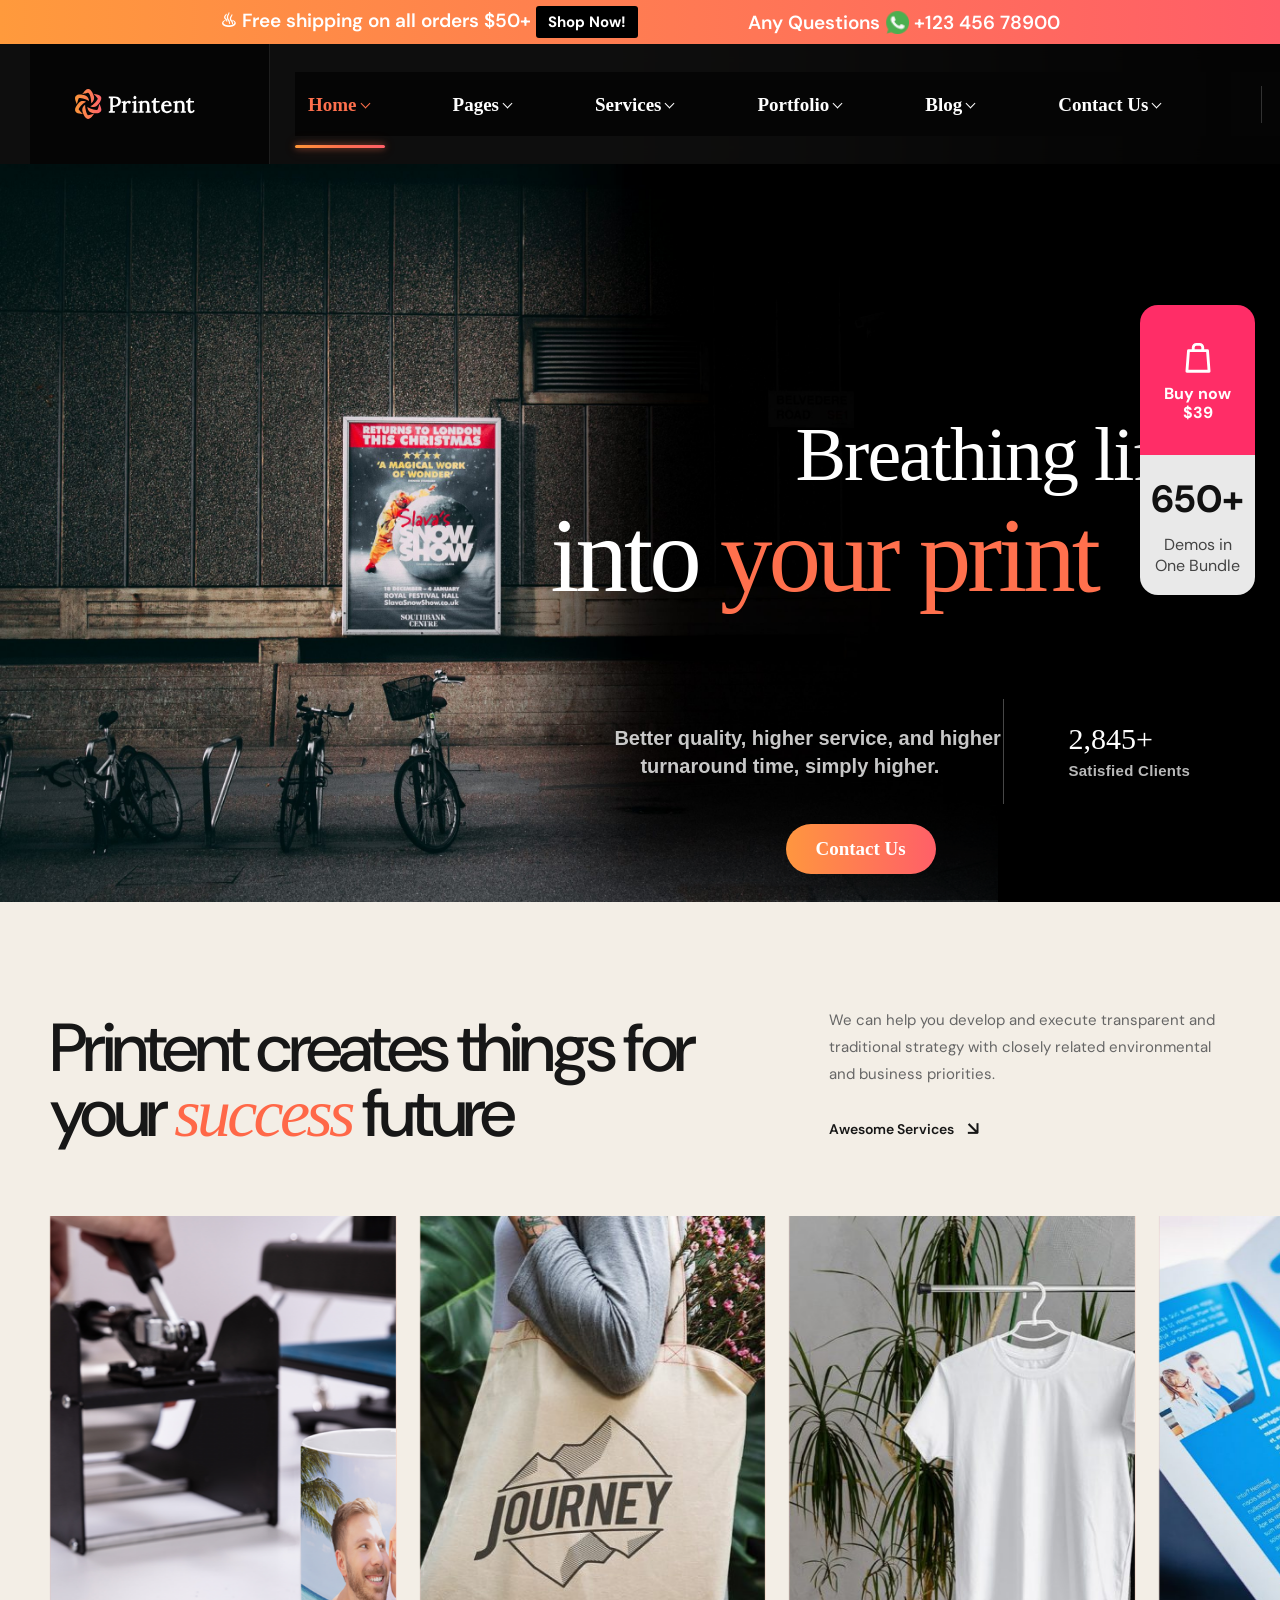
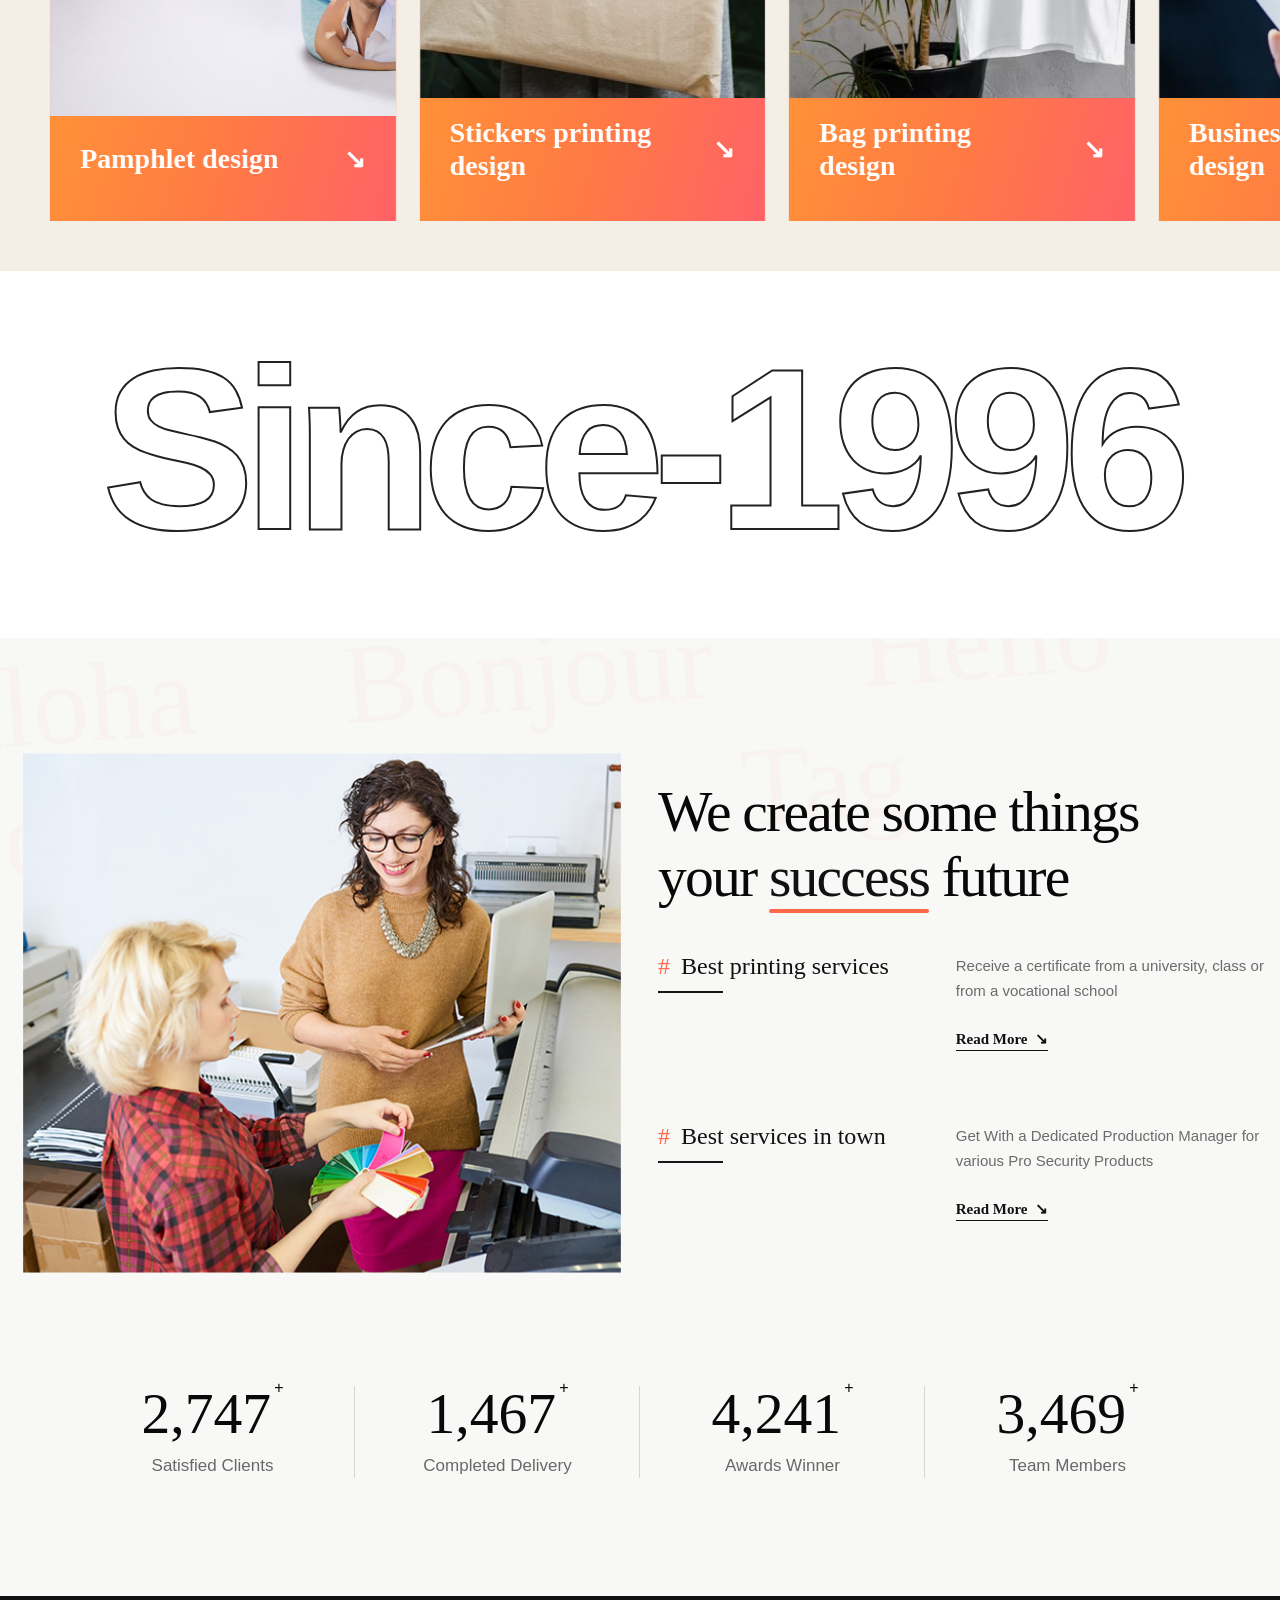
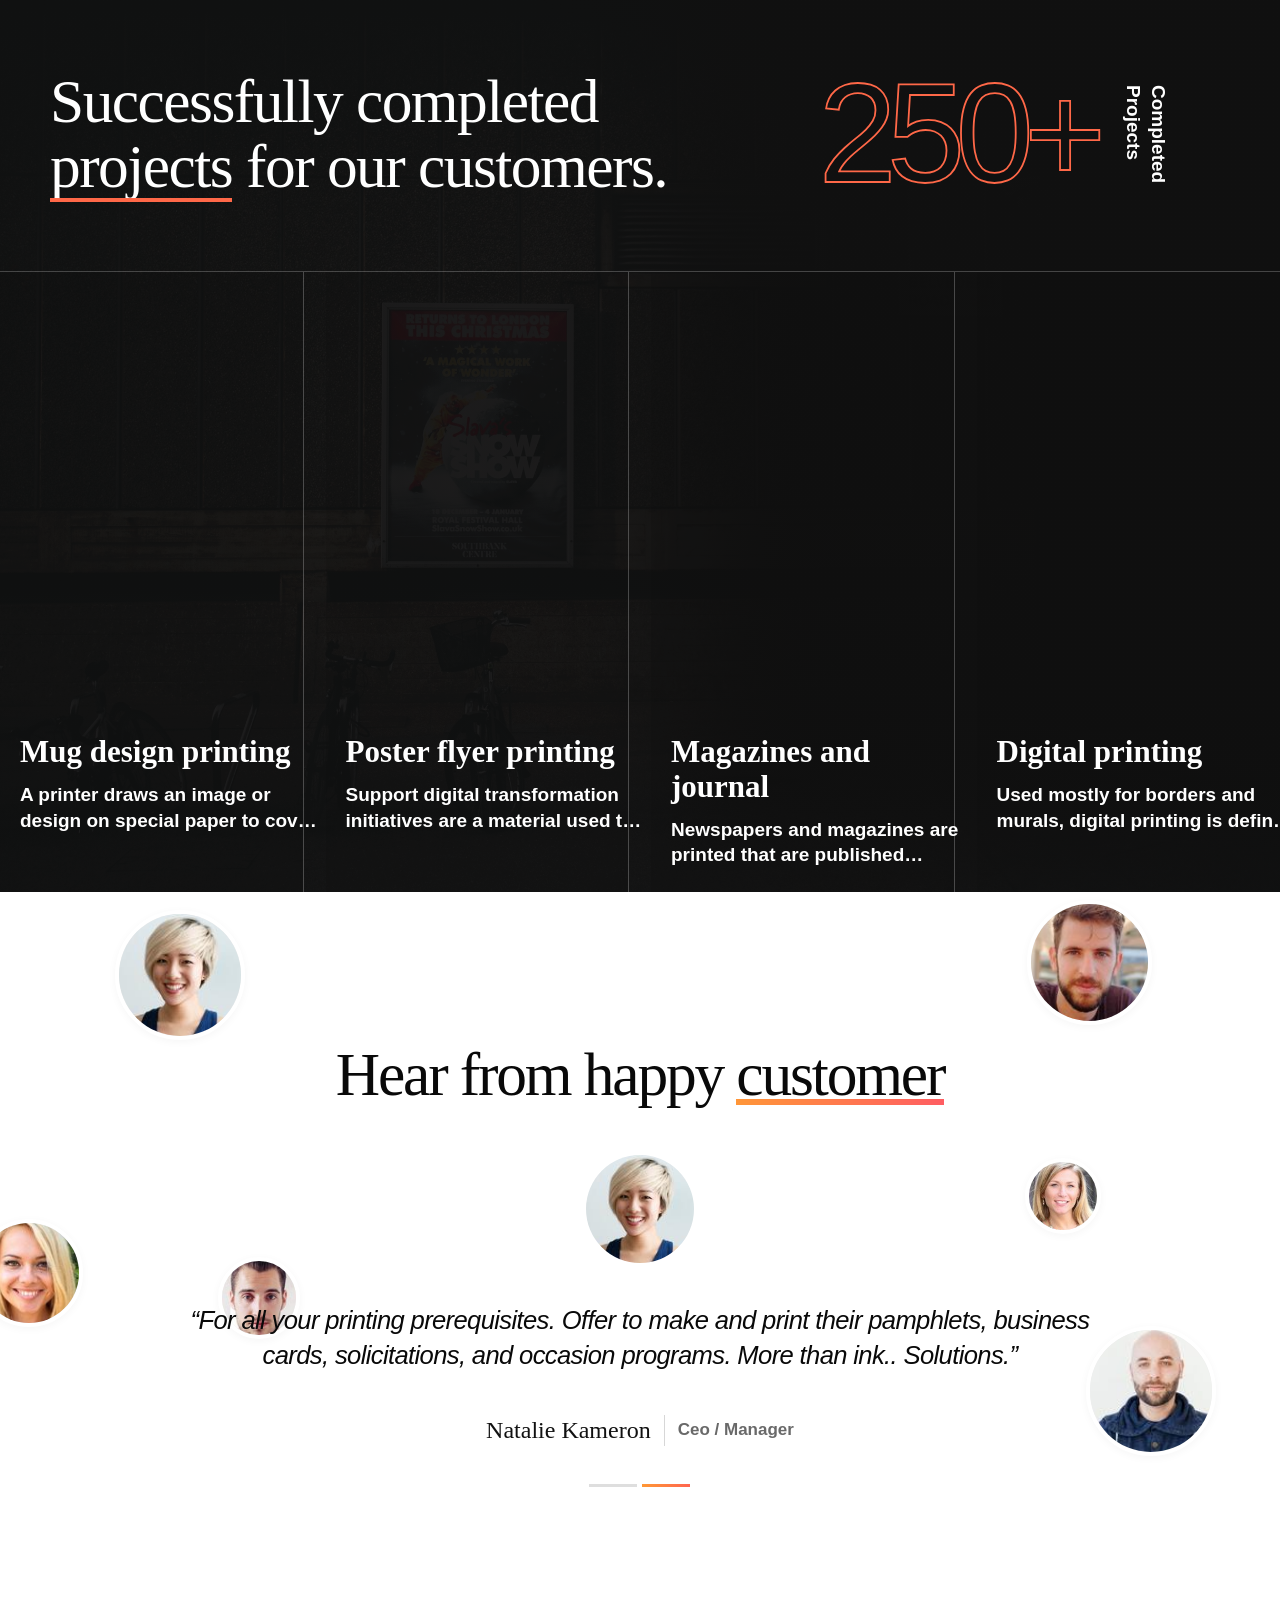
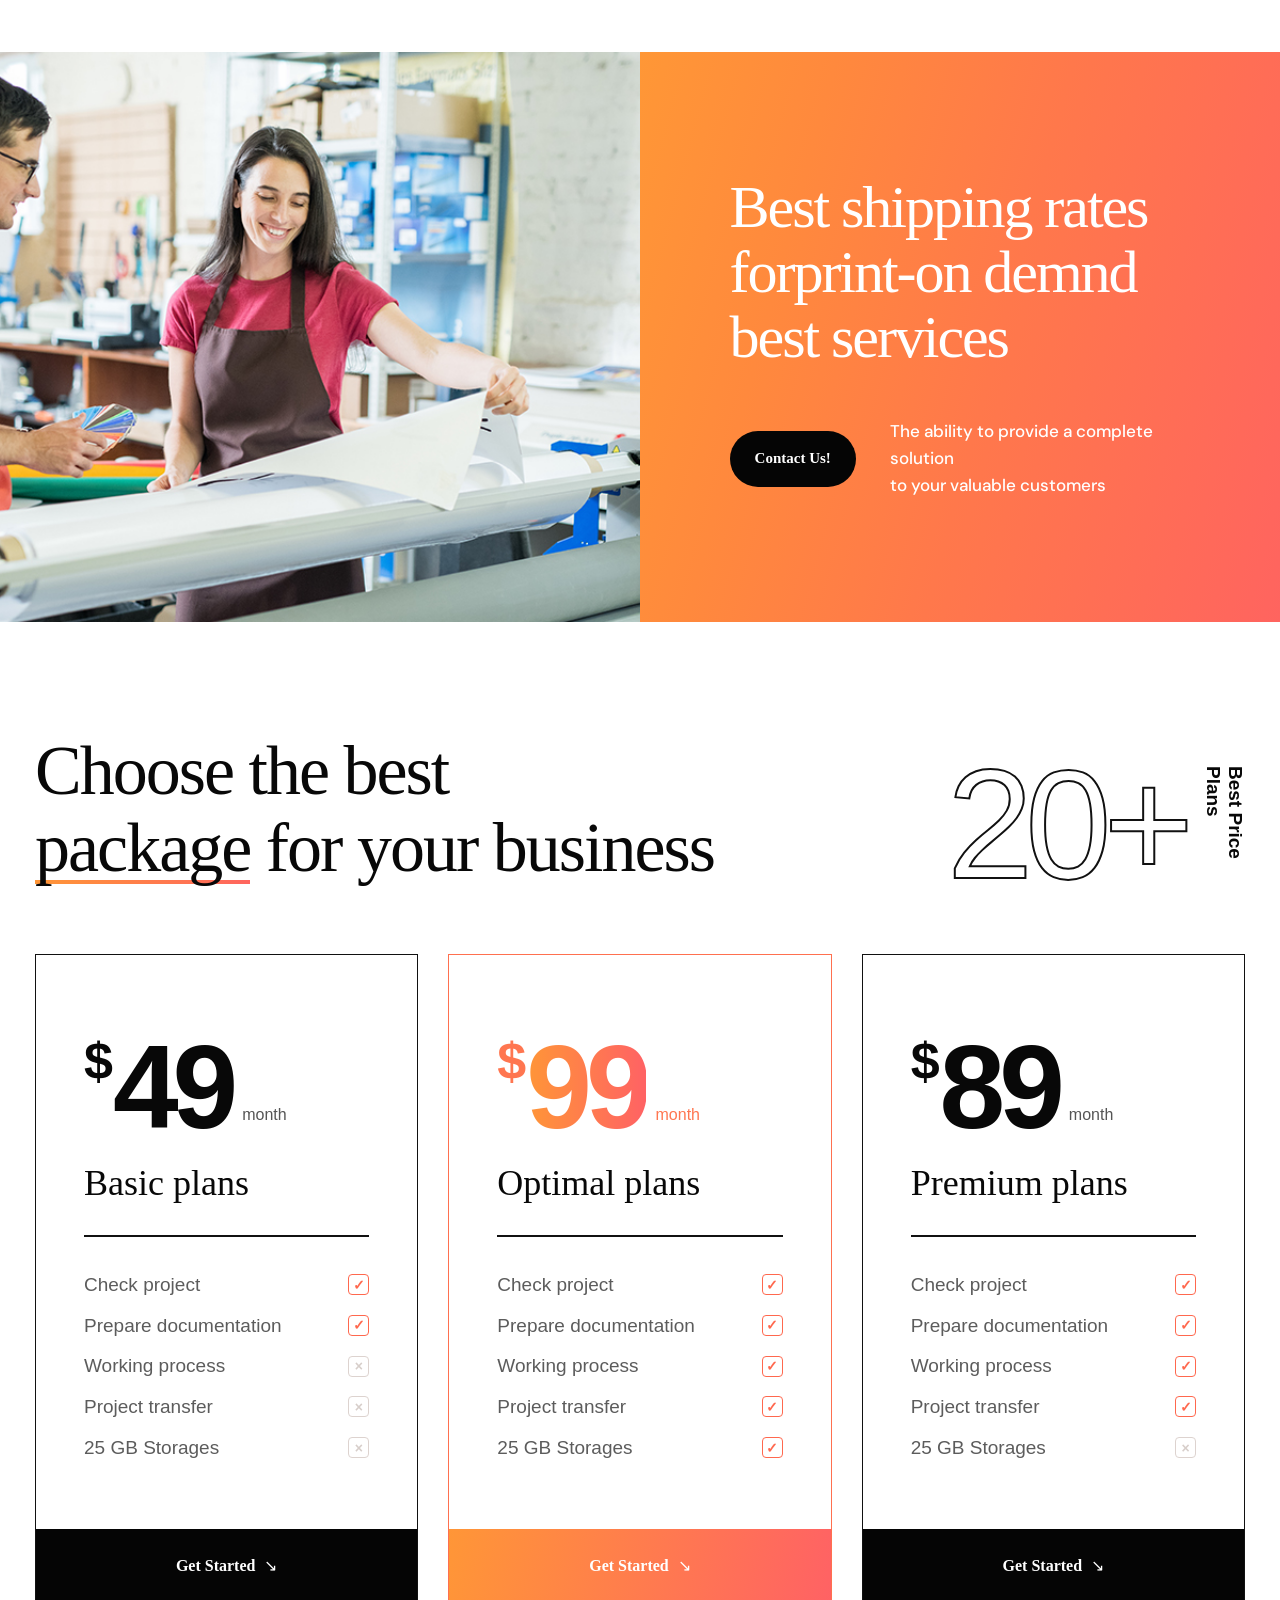
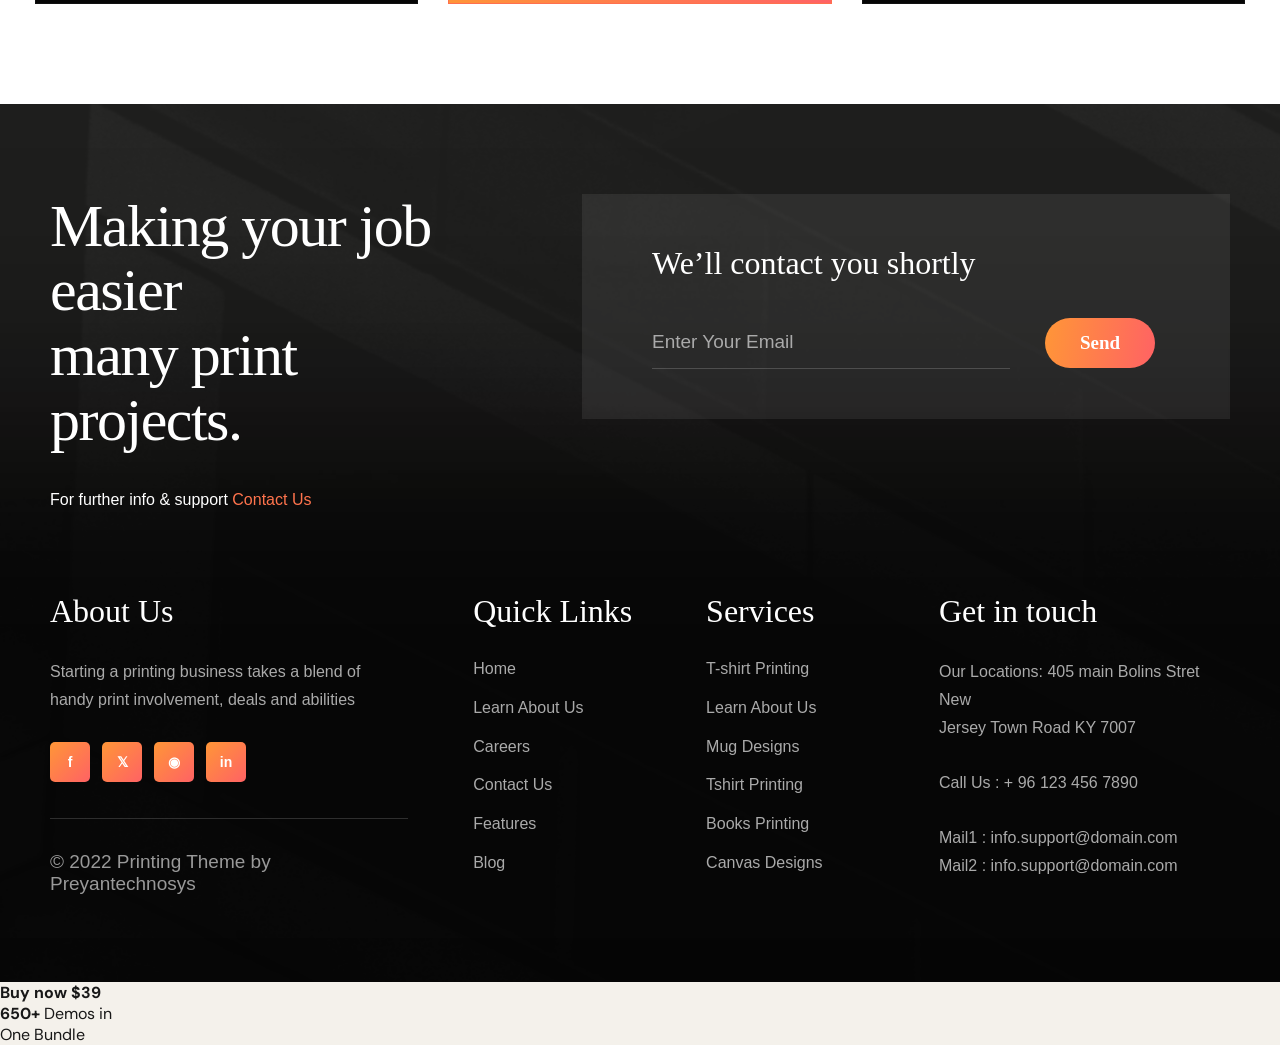
==== commit edab35ff: "Updated6 Home page" ====
--- a/index.html
+++ b/index.html
@@ -2582,4 +2582,4 @@
   }
 }
 
-</style>+</style>
--- a/assets/css/style.css
+++ b/assets/css/style.css
@@ -18150,10 +18150,9 @@
 
 }
 /* ===== HERO FINAL OVERRIDE ===== */
-
 #home.exact-printent-hero .exact-hero-inner{
     left:9% !important;
-    top:50% !important;
+    top:54% !important;
     transform:translateY(-50%) !important;
 }
 
@@ -20815,32 +20814,19 @@
     flex-shrink: 0 !important;
 }
 /* =========================================================
-   HERO — FINAL RESPONSIVE POSITION FIX
-   MacBook + Windows Laptop
+   HERO TITLE — FINAL FIX
    ========================================================= */
 
-/* DESKTOP / LAPTOP */
-@media (min-width: 1025px) {
-
-    #home.exact-printent-hero {
-        position: relative !important;
-        overflow: hidden !important;
-    }
-
-    /* Hero content positioning area */
+@media (min-width: 1200px) {
+
     #home.exact-printent-hero .exact-hero-title {
         position: absolute !important;
 
-        /*
-           viewport ke according position
-           fixed px nahi
-        */
-        top: 18vh !important;
-        left: 38% !important;
-        right: auto !important;
-
-        width: 62% !important;
-        height: auto !important;
+        top: 155px !important;
+        left: 43% !important;
+
+        width: 57% !important;
+        height: 210px !important;
 
         margin: 0 !important;
         padding: 0 !important;
@@ -20848,276 +20834,604 @@
         transform: none !important;
     }
 
-
-    /* =========================
-       BREATHING LIFE
-       ========================= */
-
-    #home.exact-printent-hero .hero-line-one {
-        position: relative !important;
+    /* Breathing life */
+    #home.exact-printent-hero .exact-hero-title .hero-line-one {
+        position: absolute !important;
 
         top: 0 !important;
-        left: 0 !important;
+        left: 245px !important;
 
         margin: 0 !important;
         padding: 0 !important;
 
-        width: max-content !important;
-
-        font-size: clamp(68px, 5.4vw, 86px) !important;
+        font-size: 76px !important;
         line-height: 1 !important;
         letter-spacing: -2px !important;
 
         white-space: nowrap !important;
-
         transform: none !important;
     }
 
-
-    /* =========================
-       INTO YOUR PRINT
-       ========================= */
-
-    #home.exact-printent-hero .hero-line-two {
-        position: relative !important;
-
-        /*
-           second line ko first line ke
-           just neeche rakho
-        */
-        top: 8px !important;
-        left: -12% !important;
+    /* into your print */
+    #home.exact-printent-hero .exact-hero-title .hero-line-two {
+        position: absolute !important;
+
+        top: 72px !important;
+        left: 0 !important;
 
         margin: 0 !important;
         padding: 0 !important;
 
-        width: max-content !important;
-
-        font-size: clamp(82px, 6.8vw, 108px) !important;
-        line-height: .92 !important;
+        font-size: 105px !important;
+        line-height: .95 !important;
         letter-spacing: -4px !important;
 
         white-space: nowrap !important;
-
         transform: none !important;
     }
 
-
-    /* ORANGE TEXT */
-    #home.exact-printent-hero .hero-line-two span {
+    #home.exact-printent-hero .exact-hero-title .hero-line-two span {
         color: #ff704d !important;
     }
-
-
-    /* =========================
-       DESCRIPTION + CLIENTS
-       ========================= */
-
-    #home.exact-printent-hero .exact-hero-info {
-        position: absolute !important;
-
-        top: 56% !important;
-        left: 43% !important;
-        right: auto !important;
-
-        width: 520px !important;
-        height: 105px !important;
-
-        display: flex !important;
-        align-items: center !important;
-
-        margin: 0 !important;
-        padding: 0 !important;
-
+}
+/* ===== FINAL HERO TITLE POSITION — MATCH REFERENCE ===== */
+
+@media (min-width: 1200px) {
+
+    #home.exact-printent-hero .exact-hero-title .hero-line-one {
+    transform: translate(140px, 35px) !important;
+}
+
+#home.exact-printent-hero .exact-hero-title .hero-line-two {
+    transform: translate(40px, 51px) !important;
+}
+   
+    
+
+}
+/* ===== FORCE HERO TITLE DOWN ===== */
+
+@media (min-width: 1200px) {
+
+    #home.exact-printent-hero .exact-hero-title {
+        top: 190px !important;
+    }
+
+    #home.exact-printent-hero .exact-hero-title .hero-line-one {
+        top: 0 !important;
         transform: none !important;
     }
 
-
-    /* DESCRIPTION */
-    #home.exact-printent-hero .hero-info-copy {
-        width: 300px !important;
-        min-width: 300px !important;
-
-        margin: 0 !important;
-        padding: 0 25px 0 0 !important;
-
-        font-size: 16px !important;
-        line-height: 1.55 !important;
-
-        text-align: right !important;
-    }
-
-
-    /* DIVIDER */
-    #home.exact-printent-hero .hero-info-divider {
-        width: 1px !important;
-        height: 105px !important;
-
-        margin: 0 28px 0 0 !important;
-
-        flex: 0 0 1px !important;
-    }
-
-
-    /* CLIENT */
-    #home.exact-printent-hero .hero-client {
-        width: 170px !important;
-        flex: 0 0 170px !important;
-
-        margin: 0 !important;
-        padding: 0 !important;
-
+    #home.exact-printent-hero .exact-hero-title .hero-line-two {
+        top: 72px !important;
         transform: none !important;
     }
 
-
-    #home.exact-printent-hero .hero-client strong {
-        font-size: 54px !important;
-        line-height: 1 !important;
-
-        margin: 0 !important;
-    }
-
-
-    #home.exact-printent-hero .hero-client span {
-        margin-top: 8px !important;
-
-        font-size: 15px !important;
-        line-height: 1.2 !important;
-    }
-
-
-    /* =========================
-       CONTACT BUTTON
-       ========================= */
-
-    #home.exact-printent-hero .exact-hero-contact {
-        position: absolute !important;
-
-        top: 70% !important;
-        left: 54% !important;
-        right: auto !important;
-
-        width: 155px !important;
-        height: 50px !important;
-
-        margin: 0 !important;
-
-        transform: none !important;
-    }
-}
-
-
-/* =========================================================
-   1200px – 1399px
-   WINDOWS LAPTOP RANGE
-   ========================================================= */
-
-@media (min-width: 1200px) and (max-width: 1399px) {
-
-    #home.exact-printent-hero .exact-hero-title {
-        top: 16vh !important;
-        left: 35% !important;
-        width: 65% !important;
-    }
-
-    #home.exact-printent-hero .hero-line-one {
-        font-size: 72px !important;
-    }
-
-    #home.exact-printent-hero .hero-line-two {
-        font-size: 88px !important;
-        left: -10% !important;
-        top: 6px !important;
-    }
-
-    #home.exact-printent-hero .exact-hero-info {
-        top: 55% !important;
-        left: 42% !important;
-    }
-
-    #home.exact-printent-hero .exact-hero-contact {
-        top: 69% !important;
-        left: 53% !important;
-    }
-}
-
-
-/* =========================================================
-   1400px+
-   MACBOOK / LARGE DESKTOP
-   ========================================================= */
-
-@media (min-width: 1400px) {
-
-    #home.exact-printent-hero .exact-hero-title {
-        top: 17vh !important;
-        left: 39% !important;
-        width: 61% !important;
-    }
-
-    #home.exact-printent-hero .hero-line-one {
-        font-size: 82px !important;
-    }
-
-    #home.exact-printent-hero .hero-line-two {
-        font-size: 104px !important;
-        left: -11% !important;
-        top: 8px !important;
-    }
-
-    #home.exact-printent-hero .exact-hero-info {
-        top: 55% !important;
-        left: 44% !important;
-    }
-
-    #home.exact-printent-hero .exact-hero-contact {
-        top: 69% !important;
-        left: 55% !important;
-    }
-}
-
-
-/* =========================================================
-   TABLET / MOBILE
-   ========================================================= */
-
-@media (max-width: 1024px) {
+}
+/* ===== HERO POSITION TEST ===== */
+/* ===== HERO TITLE — MATCH REFERENCE ===== */
+/* ===== HERO TITLE — RESPONSIVE VERTICAL POSITION ===== */
+
+@media (min-width: 1200px) {
 
     #home.exact-printent-hero .exact-hero-title {
         position: absolute !important;
 
-        top: 45% !important;
-        left: 8% !important;
-        right: auto !important;
-
-        width: 84% !important;
-
-        transform: translateY(-50%) !important;
+        /* viewport height ke according move hoga */
+        top: 28vh !important;
+
+        left: 43% !important;
+
+        transform: none !important;
+        margin-top: 0 !important;
     }
 
-    #home.exact-printent-hero .hero-line-one {
-        font-size: clamp(42px, 7vw, 70px) !important;
-        margin: 0 !important;
-        transform: none !important;
+    #home.exact-printent-hero .exact-hero-title .hero-line-two {
+        top: 90px !important;
     }
 
-    #home.exact-printent-hero .hero-line-two {
-        font-size: clamp(55px, 9vw, 90px) !important;
-        margin: 8px 0 0 !important;
-
-        left: 0 !important;
-        top: 0 !important;
+}
+/* ===== REMOVE EMPTY SPACE BELOW MOVING CARDS ===== */
+
+html body .moving-services-showcase .moving-services-viewport {
+    padding-bottom: 0 !important;
+    margin-bottom: 0 !important;
+    min-height: 0 !important;
+}
+
+html body .moving-services-showcase {
+    padding-bottom: 0 !important;
+    margin-bottom: 0 !important;
+}
+
+html body .moving-services-showcase .moving-services-track {
+    margin-bottom: 0 !important;
+    padding-bottom: 0 !important;
+}
+/* =========================================================
+   FINAL PROJECT HOVER — VIDEO STYLE
+   ========================================================= */
+
+/* PROJECT SECTION */
+#completed-projects.completed-projects-exact {
+    position: relative !important;
+    overflow: visible !important;
+    padding-bottom: 100px !important;
+}
+
+/* GRID */
+#completed-projects.completed-projects-exact .cpe-grid {
+    overflow: visible !important;
+}
+
+/* NORMAL CARD */
+#completed-projects.completed-projects-exact .cpe-card {
+    position: relative !important;
+    overflow: visible !important;
+    min-height: 520px !important;
+    height: 520px !important;
+    z-index: 1 !important;
+}
+
+/* HOVERED CARD ABOVE EVERYTHING */
+#completed-projects.completed-projects-exact .cpe-card:hover {
+    z-index: 100 !important;
+}
+
+
+/* =========================================================
+   IMAGE — HIDDEN IN NORMAL STATE
+   ========================================================= */
+
+#completed-projects.completed-projects-exact .cpe-card::before {
+    content: "" !important;
+
+    position: absolute !important;
+
+    left: 18px !important;
+    right: 18px !important;
+
+    top: 24px !important;
+    bottom: 56px !important;
+
+    background-image: var(--project-image) !important;
+    background-size: cover !important;
+    background-position: center !important;
+    background-repeat: no-repeat !important;
+
+    opacity: 0 !important;
+    visibility: hidden !important;
+
+    transform: translateY(35px) scale(.96) !important;
+
+    transition:
+        opacity .45s ease,
+        transform .55s cubic-bezier(.22,.61,.36,1),
+        visibility .45s ease !important;
+
+    z-index: 20 !important;
+
+    pointer-events: none !important;
+}
+
+
+/* =========================================================
+   HOVER — IMAGE COMES OUT
+   ========================================================= */
+
+#completed-projects.completed-projects-exact .cpe-card:hover::before {
+    opacity: 1 !important;
+    visibility: visible !important;
+
+    transform: translateY(0) scale(1) !important;
+}
+
+
+/* =========================================================
+   NORMAL TEXT
+   ========================================================= */
+
+#completed-projects.completed-projects-exact .cpe-card-content {
+    position: absolute !important;
+
+    left: 20px !important;
+    right: 20px !important;
+    bottom: 55px !important;
+
+    opacity: 1 !important;
+    visibility: visible !important;
+
+    transition:
+        opacity .25s ease,
+        visibility .25s ease !important;
+
+    z-index: 5 !important;
+}
+
+
+/* HOVER — TEXT DISAPPEARS BEHIND IMAGE */
+
+#completed-projects.completed-projects-exact
+.cpe-card:hover .cpe-card-content {
+    opacity: 0 !important;
+    visibility: hidden !important;
+}
+
+
+/* =========================================================
+   NORMAL ARROW
+   ========================================================= */
+
+#completed-projects.completed-projects-exact
+.cpe-card > .cpe-right-arrow {
+    position: absolute !important;
+
+    right: 28px !important;
+    bottom: 28px !important;
+
+    z-index: 10 !important;
+
+    opacity: 1 !important;
+    visibility: visible !important;
+
+    transition:
+        opacity .2s ease,
+        visibility .2s ease !important;
+}
+
+
+/* HOVER — ARROW HIDE */
+
+#completed-projects.completed-projects-exact
+.cpe-card:hover > .cpe-right-arrow {
+    opacity: 0 !important;
+    visibility: hidden !important;
+}
+
+
+/* =========================================================
+   ORANGE VIEW FULL PROJECT BAR
+   ========================================================= */
+
+#completed-projects.completed-projects-exact
+.cpe-card > .cpe-view-project {
+
+    position: absolute !important;
+
+    left: 18px !important;
+    right: 18px !important;
+
+    bottom: 0 !important;
+
+    width: auto !important;
+
+    height: 56px !important;
+
+    display: flex !important;
+    align-items: center !important;
+    justify-content: space-between !important;
+
+    padding: 0 25px !important;
+
+    background:
+        linear-gradient(
+            90deg,
+            #ff9638 0%,
+            #ff7855 55%,
+            #ff5d67 100%
+        ) !important;
+
+    color: #fff !important;
+
+    opacity: 0 !important;
+    visibility: hidden !important;
+
+    transform: translateY(25px) !important;
+
+    transition:
+        opacity .35s ease,
+        transform .45s cubic-bezier(.22,.61,.36,1),
+        visibility .35s ease !important;
+
+    z-index: 30 !important;
+}
+
+
+/* HOVER — ORANGE BAR APPEARS */
+
+#completed-projects.completed-projects-exact
+.cpe-card:hover > .cpe-view-project {
+
+    opacity: 1 !important;
+    visibility: visible !important;
+
+    transform: translateY(0) !important;
+}
+
+
+/* ARROW INSIDE ORANGE BAR */
+
+#completed-projects.completed-projects-exact
+.cpe-view-project b {
+    position: absolute !important;
+
+    right: 22px !important;
+    top: 50% !important;
+
+    transform: translateY(-50%) !important;
+
+    color: #fff !important;
+}
+
+
+/* =========================================================
+   MOBILE
+   ========================================================= */
+
+@media(max-width:700px) {
+
+    #completed-projects.completed-projects-exact {
+        padding-bottom: 70px !important;
     }
 
-    #home.exact-printent-hero .exact-hero-info {
-        display: none !important;
+    #completed-projects.completed-projects-exact .cpe-card {
+        min-height: 390px !important;
+        height: 390px !important;
     }
 
-    #home.exact-printent-hero .exact-hero-contact {
-        left: 8% !important;
-        right: auto !important;
-        top: auto !important;
-        bottom: 8% !important;
+    #completed-projects.completed-projects-exact
+    .cpe-card::before {
+        left: 12px !important;
+        right: 12px !important;
+        top: 15px !important;
+        bottom: 56px !important;
     }
+
+}
+/* =========================================================
+   FINAL — PROJECT CARDS HEIGHT + BOTTOM PROJECT BAR
+   ========================================================= */
+
+@media (min-width: 1025px){
+
+    /* Cards ko lamba karo */
+    #completed-projects.completed-projects-exact .cpe-card{
+        height: 620px !important;
+        min-height: 620px !important;
+    }
+
+    /* Grid bhi same height rakho */
+    #completed-projects.completed-projects-exact .cpe-grid{
+        min-height: 620px !important;
+    }
+
+    /* IMAGE — upar se start, orange bar ke just upar end */
+    #completed-projects.completed-projects-exact .cpe-card::before{
+        top: 24px !important;
+        bottom: 56px !important;
+    }
+
+    /* VIEW FULL PROJECT — bilkul bottom */
+    #completed-projects.completed-projects-exact
+    .cpe-card > .cpe-view-project{
+
+        left: 18px !important;
+        right: 18px !important;
+
+        bottom: 0 !important;
+
+        height: 56px !important;
+        min-height: 56px !important;
+
+        transform: translateY(100%) !important;
+        opacity: 0 !important;
+        visibility: hidden !important;
+
+        z-index: 999 !important;
+    }
+
+    /* Hover par bottom se slide-up */
+    #completed-projects.completed-projects-exact
+    .cpe-card:hover > .cpe-view-project{
+
+        bottom: 0 !important;
+
+        transform: translateY(0) !important;
+        opacity: 1 !important;
+        visibility: visible !important;
+    }
+
+}
+
+
+/* =========================================================
+   BLACK SECTION KO EXTRA SPACE DO
+   ========================================================= */
+
+#completed-projects.completed-projects-exact{
+    padding-bottom: 0 !important;
+    margin-bottom: 0 !important;
+}
+/* =========================================================
+   PROJECT CARDS — FINAL CLEAN FINISH
+   ========================================================= */
+
+/* 1. CARD KA PURANA WHITE ARROW REMOVE */
+#completed-projects.completed-projects-exact
+.cpe-card > .cpe-right-arrow {
+    display: none !important;
+}
+
+
+/* 2. VIEW FULL PROJECT BAR — THODA SLIM */
+#completed-projects.completed-projects-exact
+.cpe-card > .cpe-view-project {
+
+    height: 48px !important;
+    min-height: 48px !important;
+
+    padding: 0 20px !important;
+
+    font-size: 12px !important;
+    font-weight: 600 !important;
+
+    line-height: 1 !important;
+
+    text-decoration: none !important;
+    border: none !important;
+    box-shadow: none !important;
+
+    border-radius: 0 !important;
+}
+
+
+/* 3. VIEW FULL PROJECT TEXT KI UNDERLINE / LINE REMOVE */
+#completed-projects.completed-projects-exact
+.cpe-card > .cpe-view-project,
+#completed-projects.completed-projects-exact
+.cpe-card > .cpe-view-project *,
+#completed-projects.completed-projects-exact
+.cpe-card > .cpe-view-project a {
+
+    text-decoration: none !important;
+    border-bottom: none !important;
+}
+
+
+/* 4. BAR KE RIGHT SIDE WALA ARROW/SYMBOL REMOVE */
+#completed-projects.completed-projects-exact
+.cpe-card > .cpe-view-project b {
+
+    display: none !important;
+}
+
+
+/* 5. VIEW FULL PROJECT TEXT KO NORMAL CLASSIC LOOK */
+#completed-projects.completed-projects-exact
+.cpe-card > .cpe-view-project {
+
+    font-family: Arial, sans-serif !important;
+    letter-spacing: .3px !important;
+    text-transform: uppercase !important;
+}
+
+
+/* 6. BAR KO CARD KE BOTTOM PAR HI RAKHO */
+#completed-projects.completed-projects-exact
+.cpe-card > .cpe-view-project {
+
+    left: 18px !important;
+    right: 18px !important;
+    bottom: 0 !important;
+}
+/* ===== VIEW FULL PROJECT — BIG + NO GAP ===== */
+
+#completed-projects.completed-projects-exact
+.cpe-card > .cpe-view-project {
+    left: 18px !important;
+    right: 18px !important;
+
+    /* card ke bilkul bottom par */
+    bottom: 0 !important;
+
+    /* bada bar */
+    height: 82px !important;
+    min-height: 82px !important;
+
+    margin: 0 !important;
+    padding: 0 28px !important;
+
+    box-sizing: border-box !important;
+
+    display: flex !important;
+    align-items: center !important;
+    justify-content: flex-start !important;
+
+    font-size: 13px !important;
+    font-weight: 700 !important;
+    letter-spacing: .5px !important;
+
+    border: none !important;
+    border-bottom: none !important;
+}
+
+/* hover par bhi bottom par hi rahe */
+#completed-projects.completed-projects-exact
+.cpe-card:hover > .cpe-view-project {
+    bottom: 0 !important;
+    transform: translateY(0) !important;
+    opacity: 1 !important;
+    visibility: visible !important;
+}
+/* =====================================================
+   VIEW FULL PROJECT — REMOVE GAP COMPLETELY
+   ===================================================== */
+
+#completed-projects.completed-projects-exact .cpe-card {
+    position: relative !important;
+    overflow: visible !important;
+    margin-bottom: 0 !important;
+    padding-bottom: 0 !important;
+}
+
+#completed-projects.completed-projects-exact
+.cpe-card > .cpe-view-project {
+
+    position: absolute !important;
+
+    /* card ke andar */
+    left: 18px !important;
+    right: 18px !important;
+
+    /* IMPORTANT */
+    top: auto !important;
+    bottom: 0 !important;
+
+    width: auto !important;
+
+    height: 82px !important;
+    min-height: 82px !important;
+
+    margin: 0 !important;
+
+    padding: 0 25px !important;
+
+    box-sizing: border-box !important;
+
+    display: flex !important;
+    align-items: center !important;
+    justify-content: flex-start !important;
+
+    transform: none !important;
+
+    border: 0 !important;
+    outline: 0 !important;
+
+    z-index: 9999 !important;
+}
+
+
+/* HOVER — same exact position */
+#completed-projects.completed-projects-exact
+.cpe-card:hover > .cpe-view-project {
+
+    top: auto !important;
+    bottom: 0 !important;
+
+    transform: none !important;
+
+    margin: 0 !important;
+}
+
+
+/* Card ke neeche extra space bhi zero */
+#completed-projects.completed-projects-exact
+.cpe-grid {
+    margin-bottom: 0 !important;
+    padding-bottom: 0 !important;
+}
+
+#completed-projects.completed-projects-exact
+.cpe-card {
+    margin-bottom: 0 !important;
 }
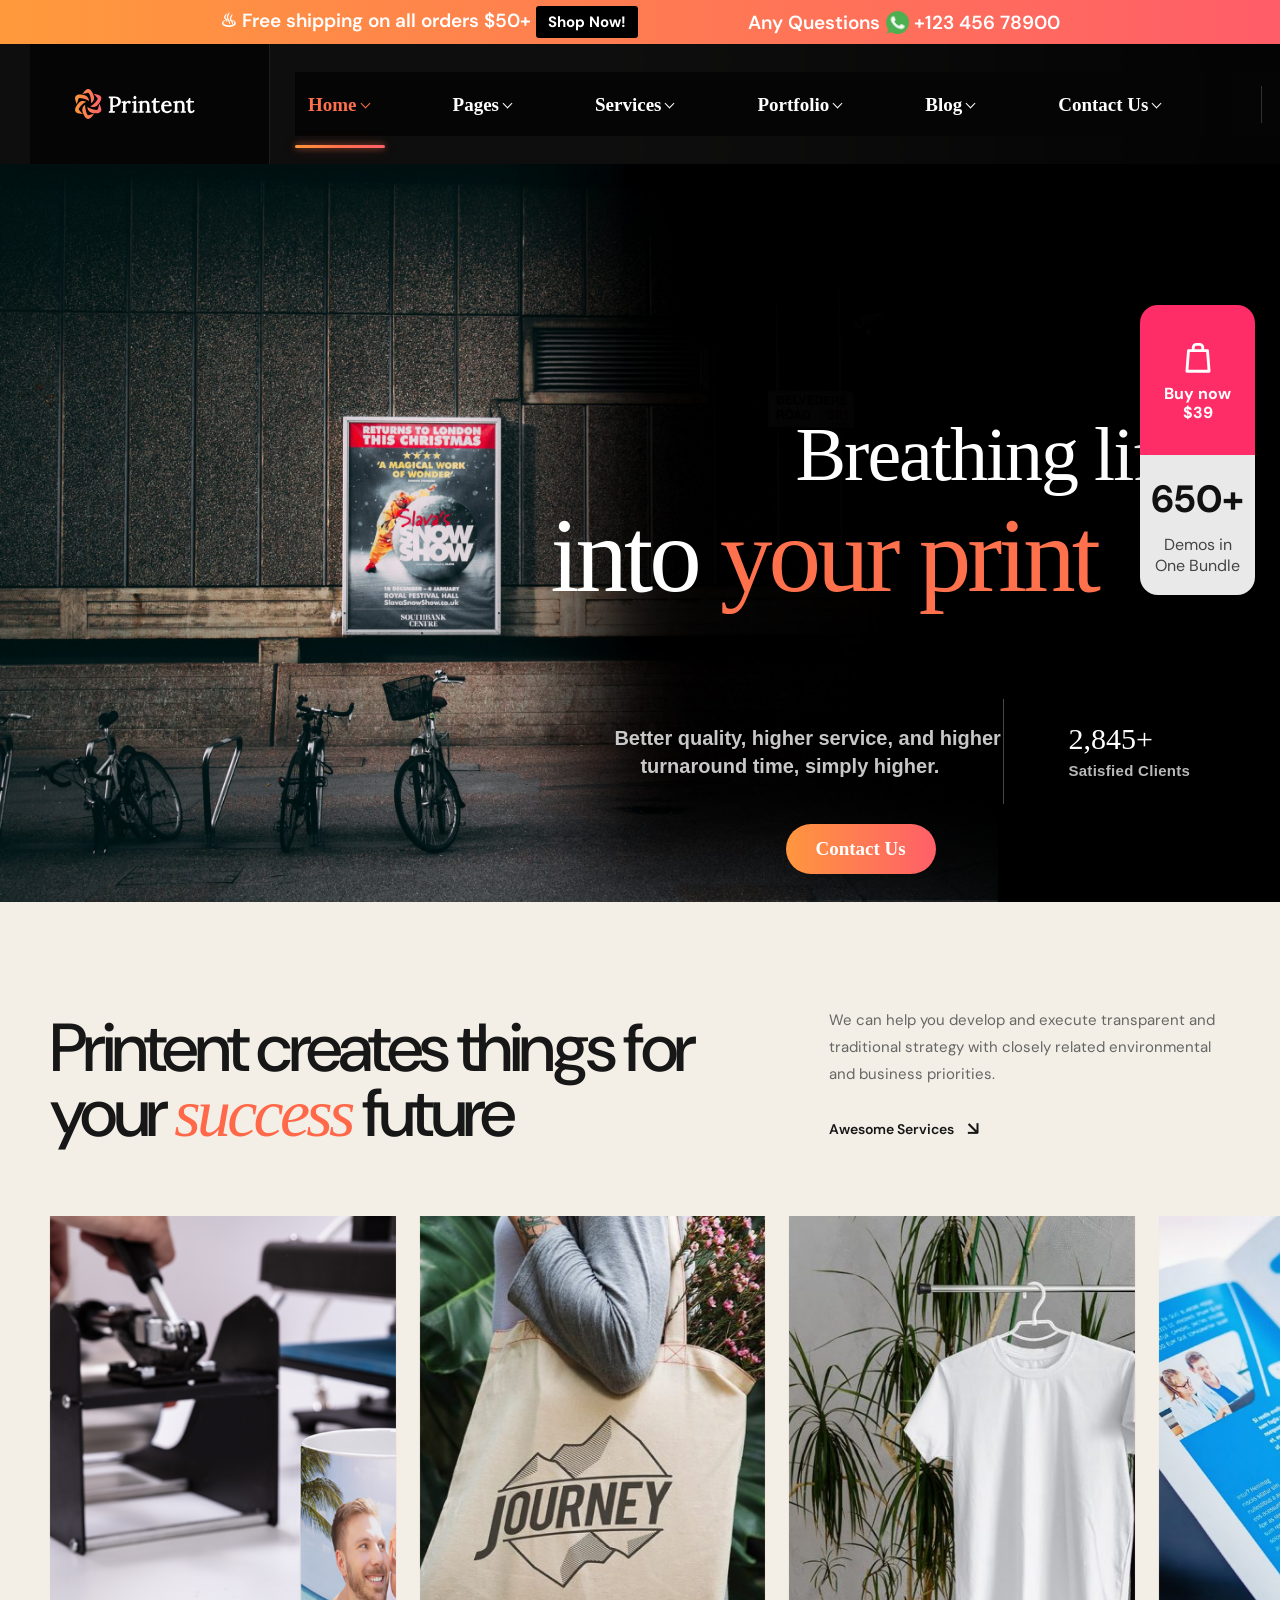
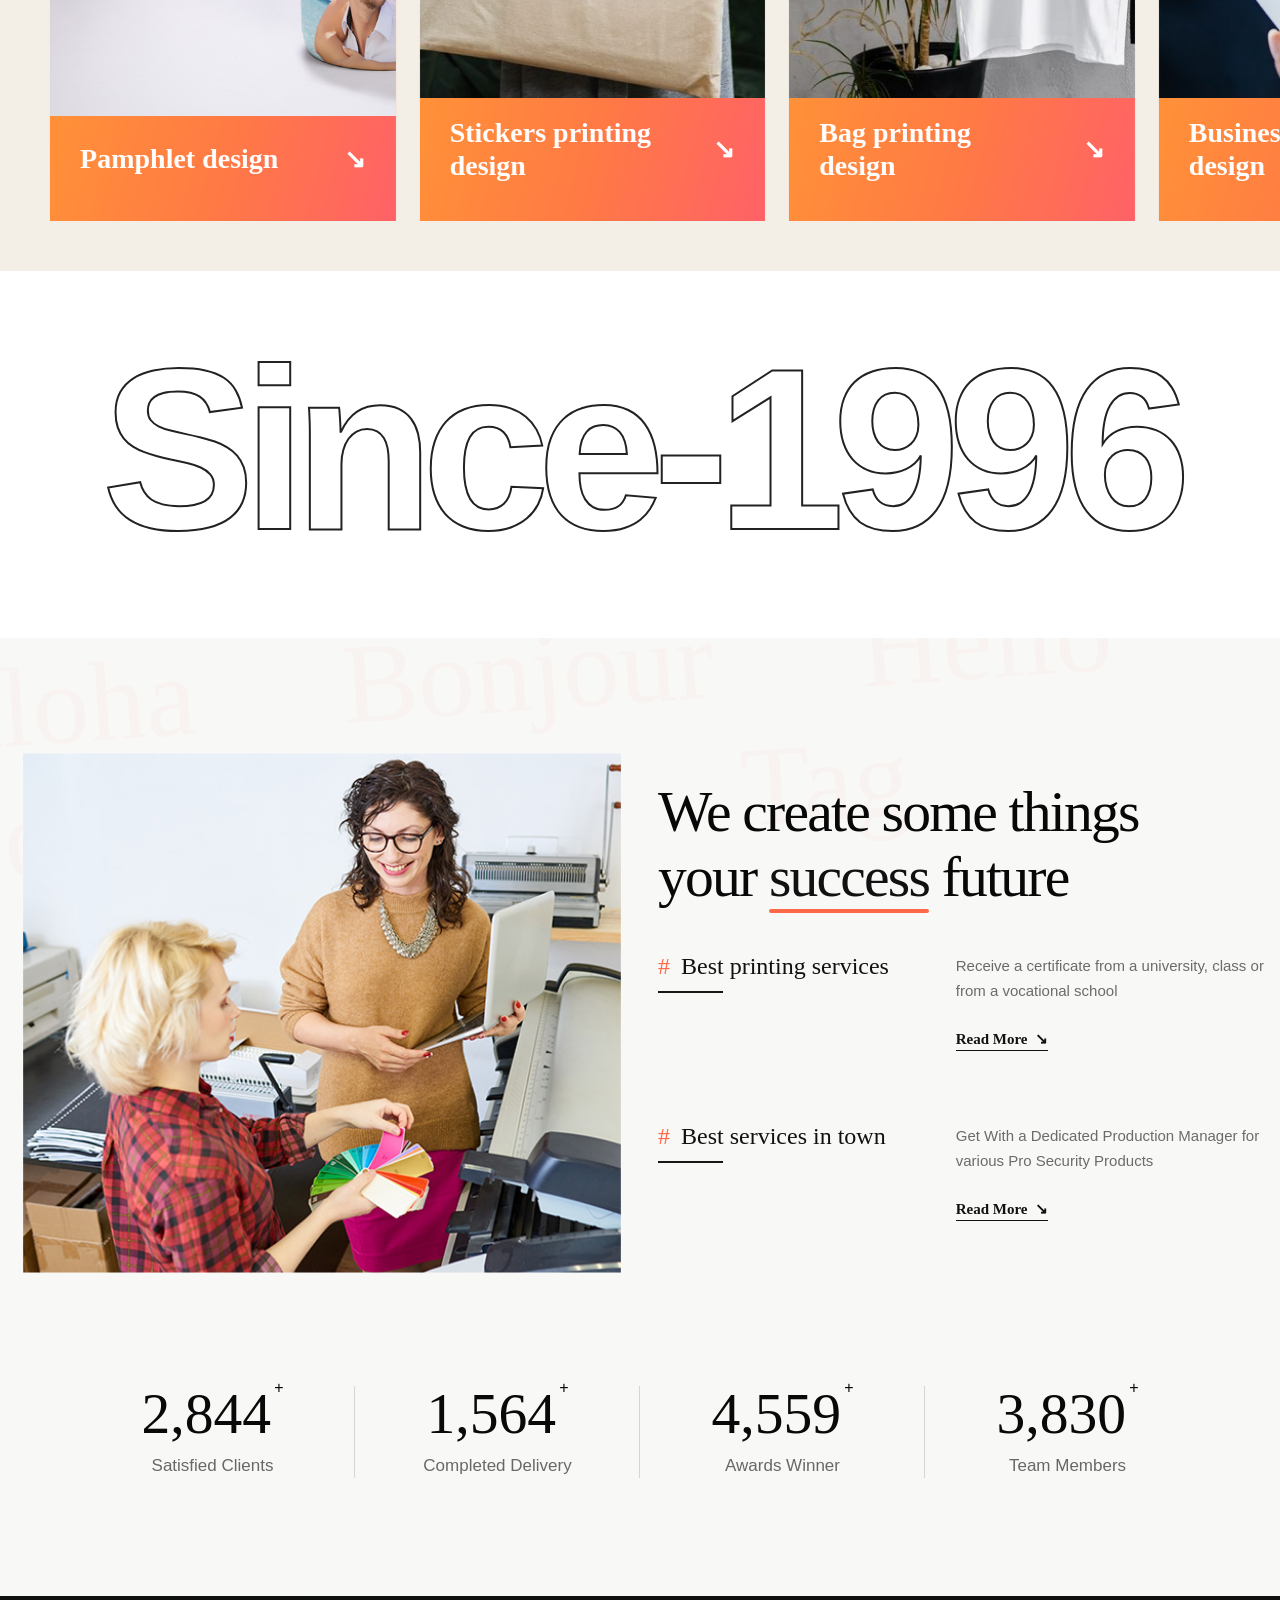
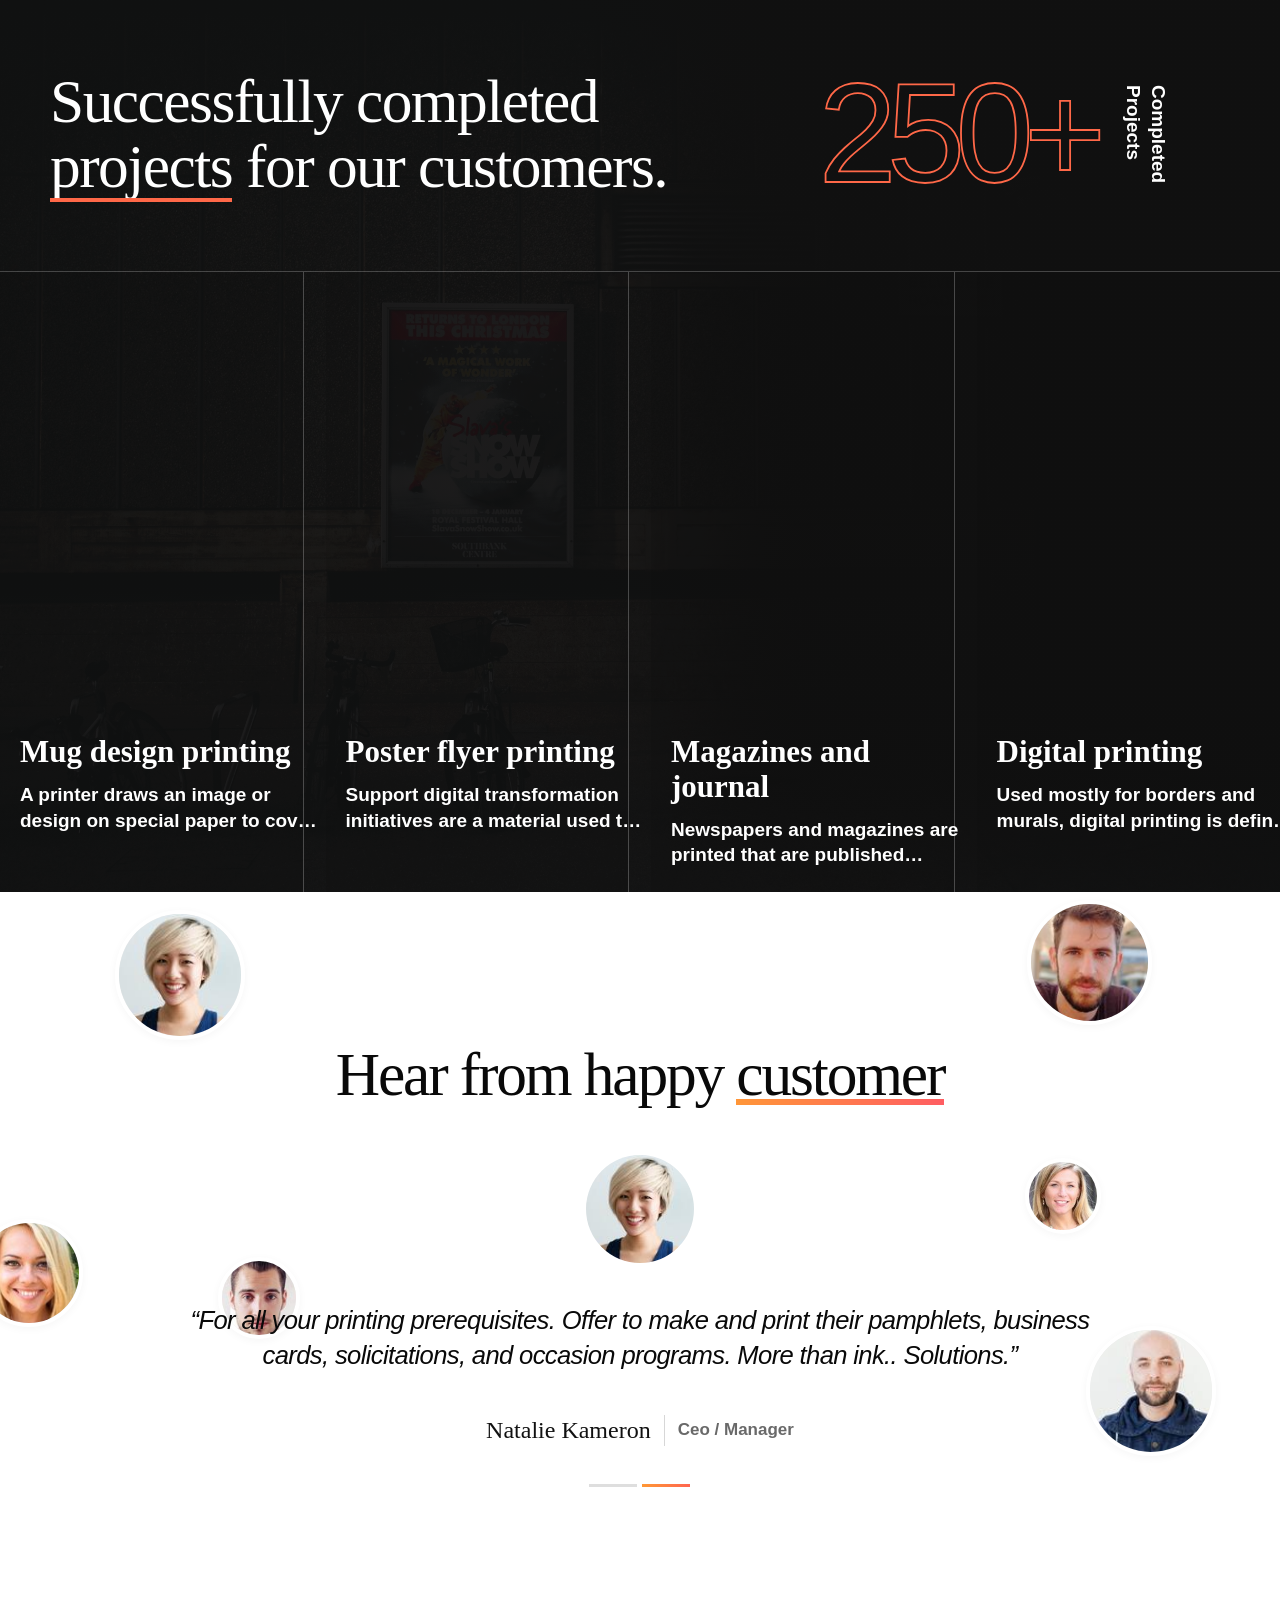
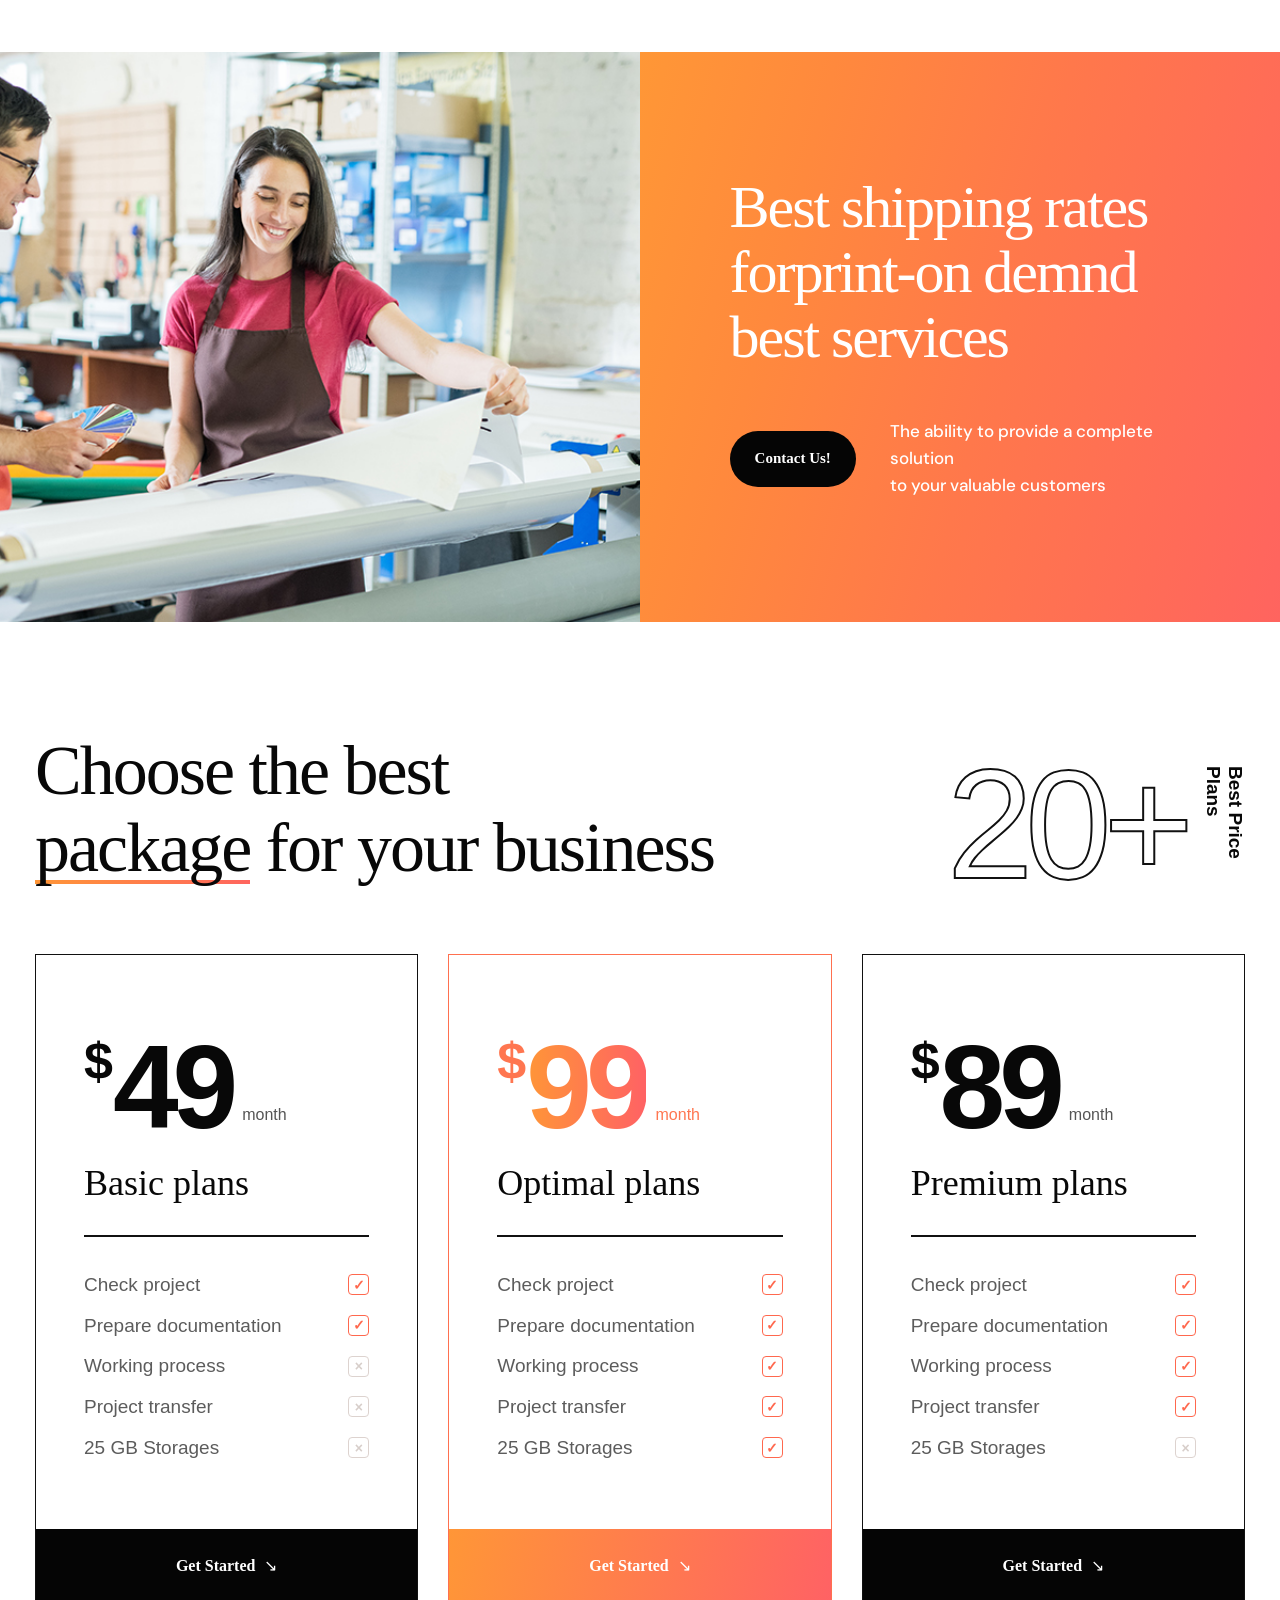
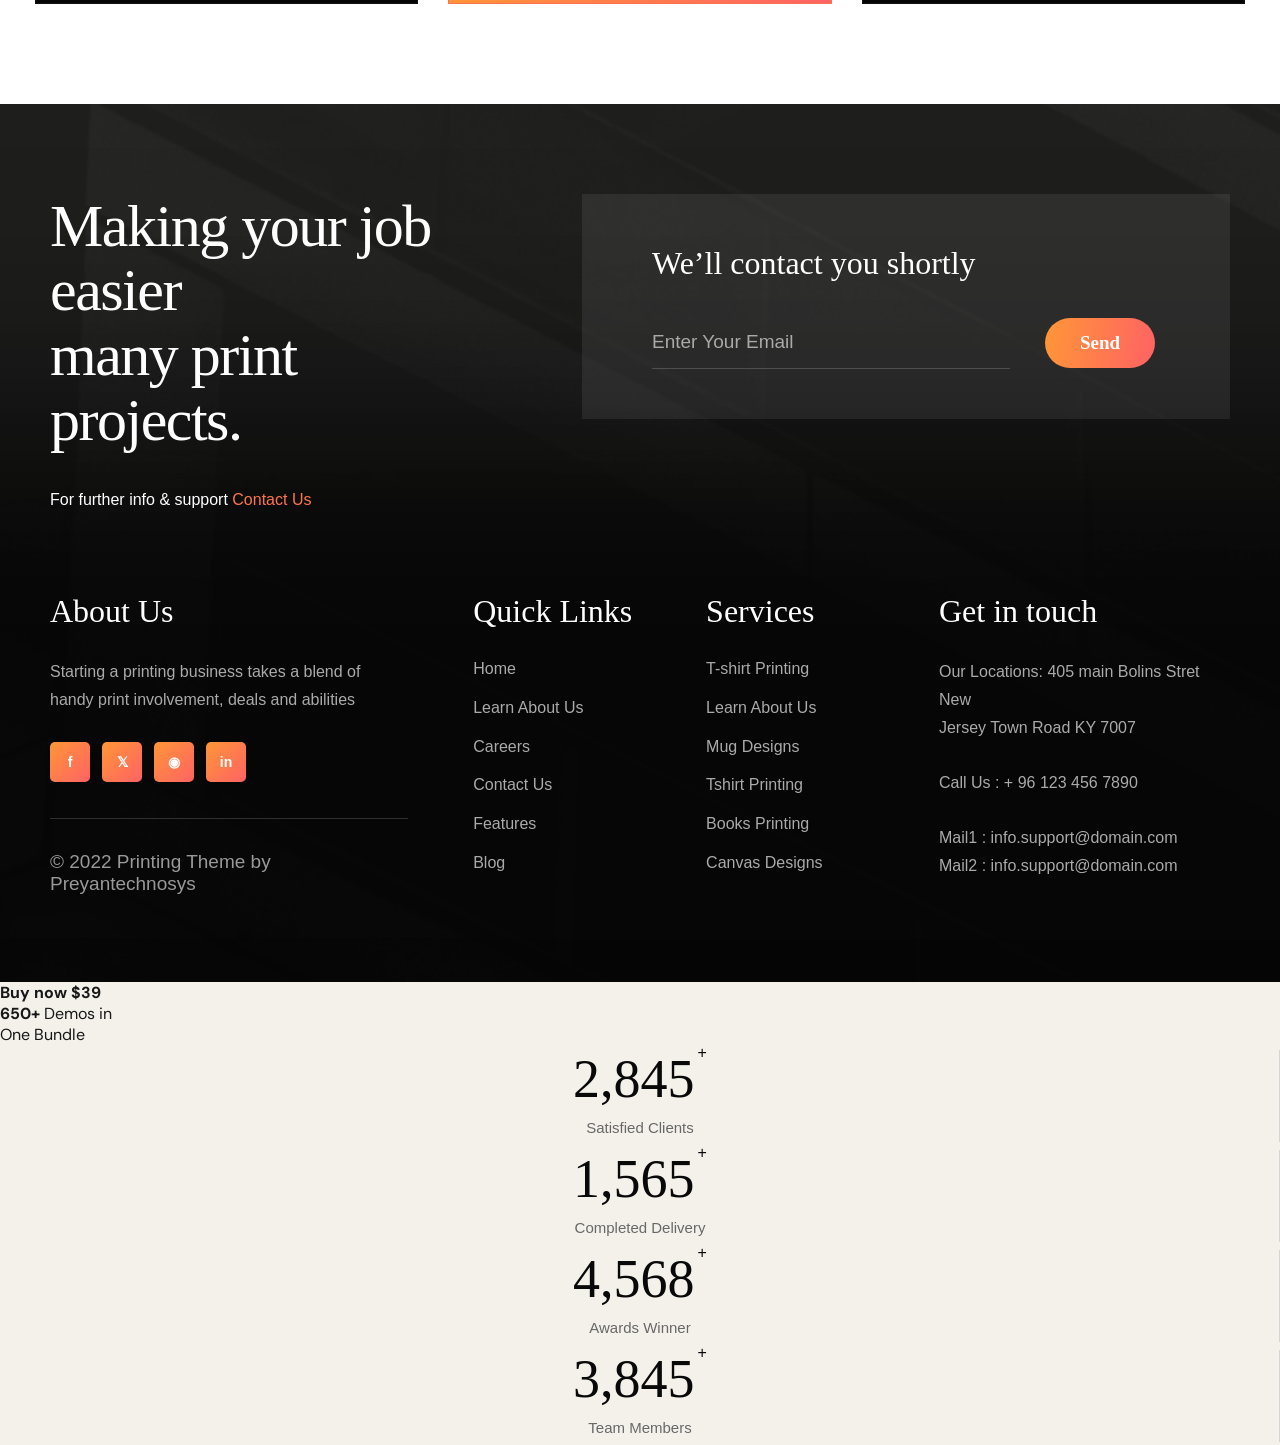
==== commit 9a6408f3: "“Counter_Update”" ====
--- a/index.html
+++ b/index.html
@@ -1856,123 +1856,8 @@
 ===================================================== -->
 
 
-
-
-
 <script src="assets/js/main.js" defer></script>
 <script src="assets/js/service-card-expand.js" defer></script>
-
-
-<script>
-(function () {
-
-  function startStatCounters() {
-
-    const targets = [2845, 1565, 4568, 3845];
-
-    const allStrong = Array.from(document.querySelectorAll("strong"));
-
-    const counters = allStrong.filter(el => {
-      if (el.dataset.fixedClientCount === "true") return false;
-      const n = parseInt(el.textContent.replace(/\D/g, ""), 10);
-      return targets.includes(n);
-    });
-
-    console.log("STAT COUNTERS FOUND:", counters.length);
-
-    if (!counters.length) return;
-
-    counters.forEach(el => {
-      const target = parseInt(
-        el.textContent.replace(/\D/g, ""),
-        10
-      );
-
-      el.dataset.counterTarget = target;
-      el.innerHTML = '0<sup>+</sup>';
-    });
-
-
-    function animate(el) {
-
-      if (el.dataset.animated === "true") return;
-
-      el.dataset.animated = "true";
-
-      const target = Number(el.dataset.counterTarget);
-
-      const duration = 2200;
-      const start = performance.now();
-
-      function frame(now) {
-
-        const progress =
-          Math.min((now - start) / duration, 1);
-
-        const ease =
-          1 - Math.pow(1 - progress, 3);
-
-        const value =
-          Math.floor(target * ease);
-
-        el.innerHTML =
-          value.toLocaleString() +
-          '<sup>+</sup>';
-
-        if (progress < 1) {
-          requestAnimationFrame(frame);
-        } else {
-          el.innerHTML =
-            target.toLocaleString() +
-            '<sup>+</sup>';
-        }
-      }
-
-      requestAnimationFrame(frame);
-    }
-
-
-    const observer = new IntersectionObserver(entries => {
-
-      entries.forEach(entry => {
-
-        if (!entry.isIntersecting) return;
-
-        const el = entry.target;
-
-        setTimeout(() => {
-          animate(el);
-        }, Number(el.dataset.delay || 0));
-
-        observer.unobserve(el);
-
-      });
-
-    }, {
-      threshold: 0.15
-    });
-
-
-    counters.forEach((el, i) => {
-      el.dataset.delay = i * 100;
-      observer.observe(el);
-    });
-
-  }
-
-
-  if (document.readyState === "loading") {
-    document.addEventListener(
-      "DOMContentLoaded",
-      startStatCounters
-    );
-  } else {
-    startStatCounters();
-  }
-
-})();
-</script>
-
 
 <!-- FLOATING BUY BOX START -->
 
@@ -2416,6 +2301,25 @@
 }
 
 </style>
+<div class="pae-stat">
+  <strong data-target="2845">0<sup>+</sup></strong>
+  <span>Satisfied Clients</span>
+</div>
+
+<div class="pae-stat">
+  <strong data-target="1565">0<sup>+</sup></strong>
+  <span>Completed Delivery</span>
+</div>
+
+<div class="pae-stat">
+  <strong data-target="4568">0<sup>+</sup></strong>
+  <span>Awards Winner</span>
+</div>
+
+<div class="pae-stat">
+  <strong data-target="3845">0<sup>+</sup></strong>
+  <span>Team Members</span>
+</div>
 
 
 <style>
--- a/assets/css/style.css
+++ b/assets/css/style.css
@@ -21434,4 +21434,208 @@
 #completed-projects.completed-projects-exact
 .cpe-card {
     margin-bottom: 0 !important;
-}+}
+/* ===== VIEW FULL PROJECT — BIGGER + OUTSIDE ===== */
+
+#completed-projects.completed-projects-exact
+.cpe-card > .cpe-view-project {
+    height: 92px !important;
+    min-height: 92px !important;
+
+    /* niche bahar niklega */
+    bottom: -28px !important;
+
+    /* left-right same */
+    left: 18px !important;
+    right: 18px !important;
+
+    transform: none !important;
+}
+
+/* hover par bhi same position */
+#completed-projects.completed-projects-exact
+.cpe-card:hover > .cpe-view-project {
+    bottom: -48px !important;
+    transform: none !important;
+}
+/* ===== VIEW FULL PROJECT — CENTER TEXT + UNDERLINE + ARROW ===== */
+
+#completed-projects.completed-projects-exact
+.cpe-card > .cpe-view-project {
+    position: absolute !important;
+
+    left: 18px !important;
+    right: 18px !important;
+    bottom: -28px !important;
+
+    height: 92px !important;
+    min-height: 92px !important;
+
+    display: flex !important;
+    align-items: center !important;
+    justify-content: center !important;
+
+    padding: 0 55px 0 25px !important;
+
+    box-sizing: border-box !important;
+
+    text-align: center !important;
+
+    font-size: 23px !important;
+    font-weight: 700 !important;
+
+    transform: none !important;
+
+    border: none !important;
+    outline: none !important;
+
+    z-index: 9999 !important;
+}
+
+
+/* TEXT */
+#completed-projects.completed-projects-exact
+.cpe-card > .cpe-view-project b {
+    position: relative !important;
+
+    display: inline-block !important;
+
+    right: auto !important;
+    top: auto !important;
+
+    transform: none !important;
+
+    color: #fff !important;
+
+    font-size: 2px !important;
+    font-weight: 700 !important;
+
+    padding-bottom: 6px !important;
+}
+
+
+
+
+
+/* ARROW */
+#completed-projects.completed-projects-exact
+.cpe-card > .cpe-view-project::after {
+    content: "↗" !important;
+
+    position: absolute !important;
+
+    right: 115px !important;
+    top: 50% !important;
+
+    transform: translateY(-50%) !important;
+
+    color: #fff !important;
+
+    font-size: 23px !important;
+    font-weight: 1200 !important;
+
+    line-height: 1 !important;
+}
+
+
+/* HOVER SAME POSITION */
+#completed-projects.completed-projects-exact
+.cpe-card:hover > .cpe-view-project {
+    bottom: -28px !important;
+    transform: none !important;
+}
+/* IMAGE — left 100% clipped = image invisible */
+#completed-projects.completed-projects-exact .cpe-card::before {
+    content: "" !important;
+    position: absolute !important;
+    inset: 0 !important;
+
+    background-image: var(--project-image) !important;
+    background-size: cover !important;
+    background-position: center !important;
+    background-repeat: no-repeat !important;
+
+    opacity: 1 !important;
+    visibility: visible !important;
+    transform: none !important;
+
+    /* LEFT 100% clipped */
+    clip-path: inset(0 0 0 100%) !important;
+
+    transition: clip-path .6s cubic-bezier(.65,0,.35,1) !important;
+
+    z-index: 5 !important;
+    pointer-events: none !important;
+}
+
+/* HOVER — LEFT → RIGHT */
+#completed-projects.completed-projects-exact .cpe-card:hover::before {
+    clip-path: inset(0 0 0 0) !important;
+}
+/* =====================================================
+   FINAL FIX — STATS NUMBERS PERFECTLY ALIGNED
+===================================================== */
+
+/* Number wrapper */
+.stats-section .stat{
+    display:flex !important;
+    flex-direction:column !important;
+    align-items:center !important;
+    justify-content:center !important;
+    text-align:center !important;
+}
+
+/* MAIN NUMBER */
+.stats-section .stat strong{
+    position:relative !important;
+    display:block !important;
+
+    width:100% !important;
+    height:58px !important;
+
+    margin:0 !important;
+    padding:0 !important;
+
+    font-family:"Oswald", sans-serif !important;
+    font-size:55px !important;
+    line-height:58px !important;
+    font-weight:600 !important;
+
+    text-align:center !important;
+}
+
+/* Remove the unwanted dot/pseudo element */
+.stats-section .stat strong::after{
+    display:none !important;
+    content:none !important;
+}
+
+/* + sign */
+.stats-section .stat sup{
+    position:relative !important;
+
+    display:inline-block !important;
+
+    margin:0 !important;
+    padding:0 !important;
+
+    font-size:17px !important;
+    line-height:1 !important;
+
+    vertical-align:top !important;
+    top:2px !important;
+}
+
+/* LABEL */
+.stats-section .stat span{
+    display:block !important;
+
+    margin:8px 0 0 0 !important;
+    padding:0 !important;
+
+    font-size:10px !important;
+    line-height:14px !important;
+    font-weight:800 !important;
+
+    text-align:center !important;
+}
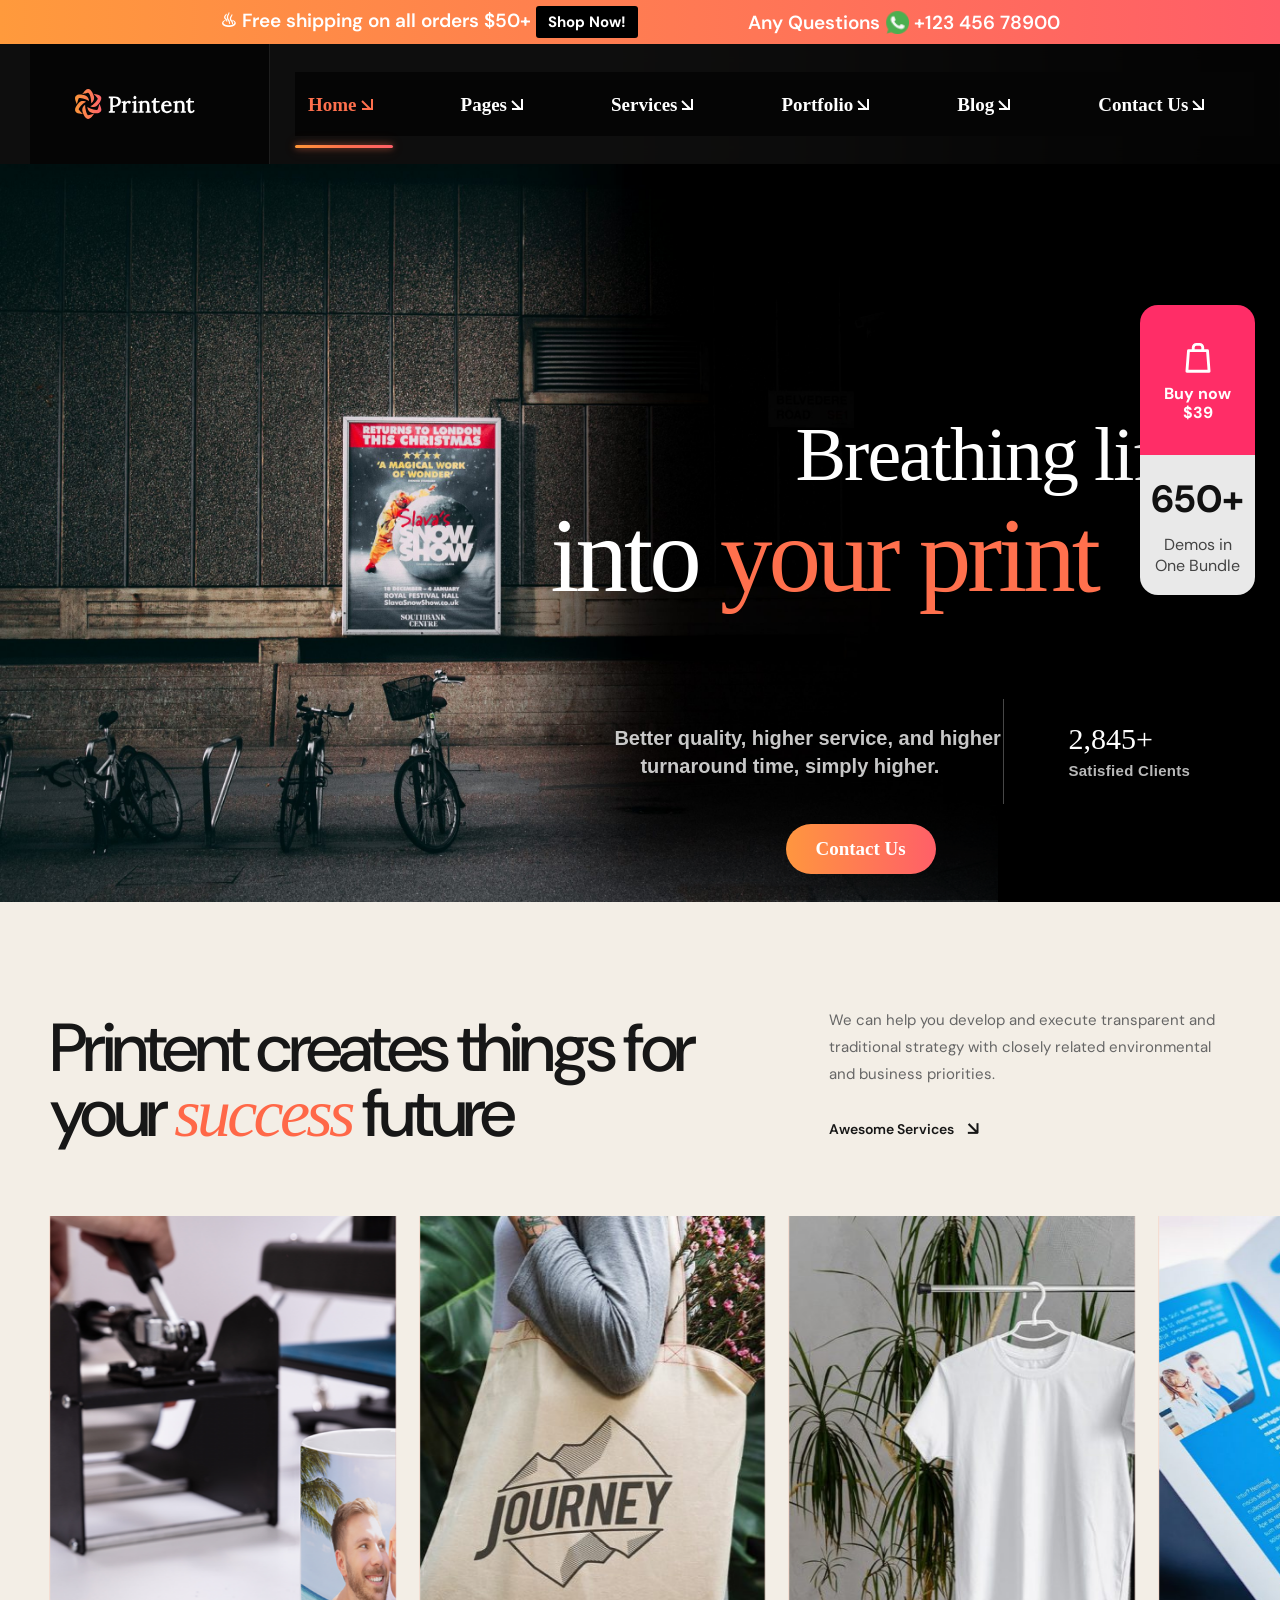
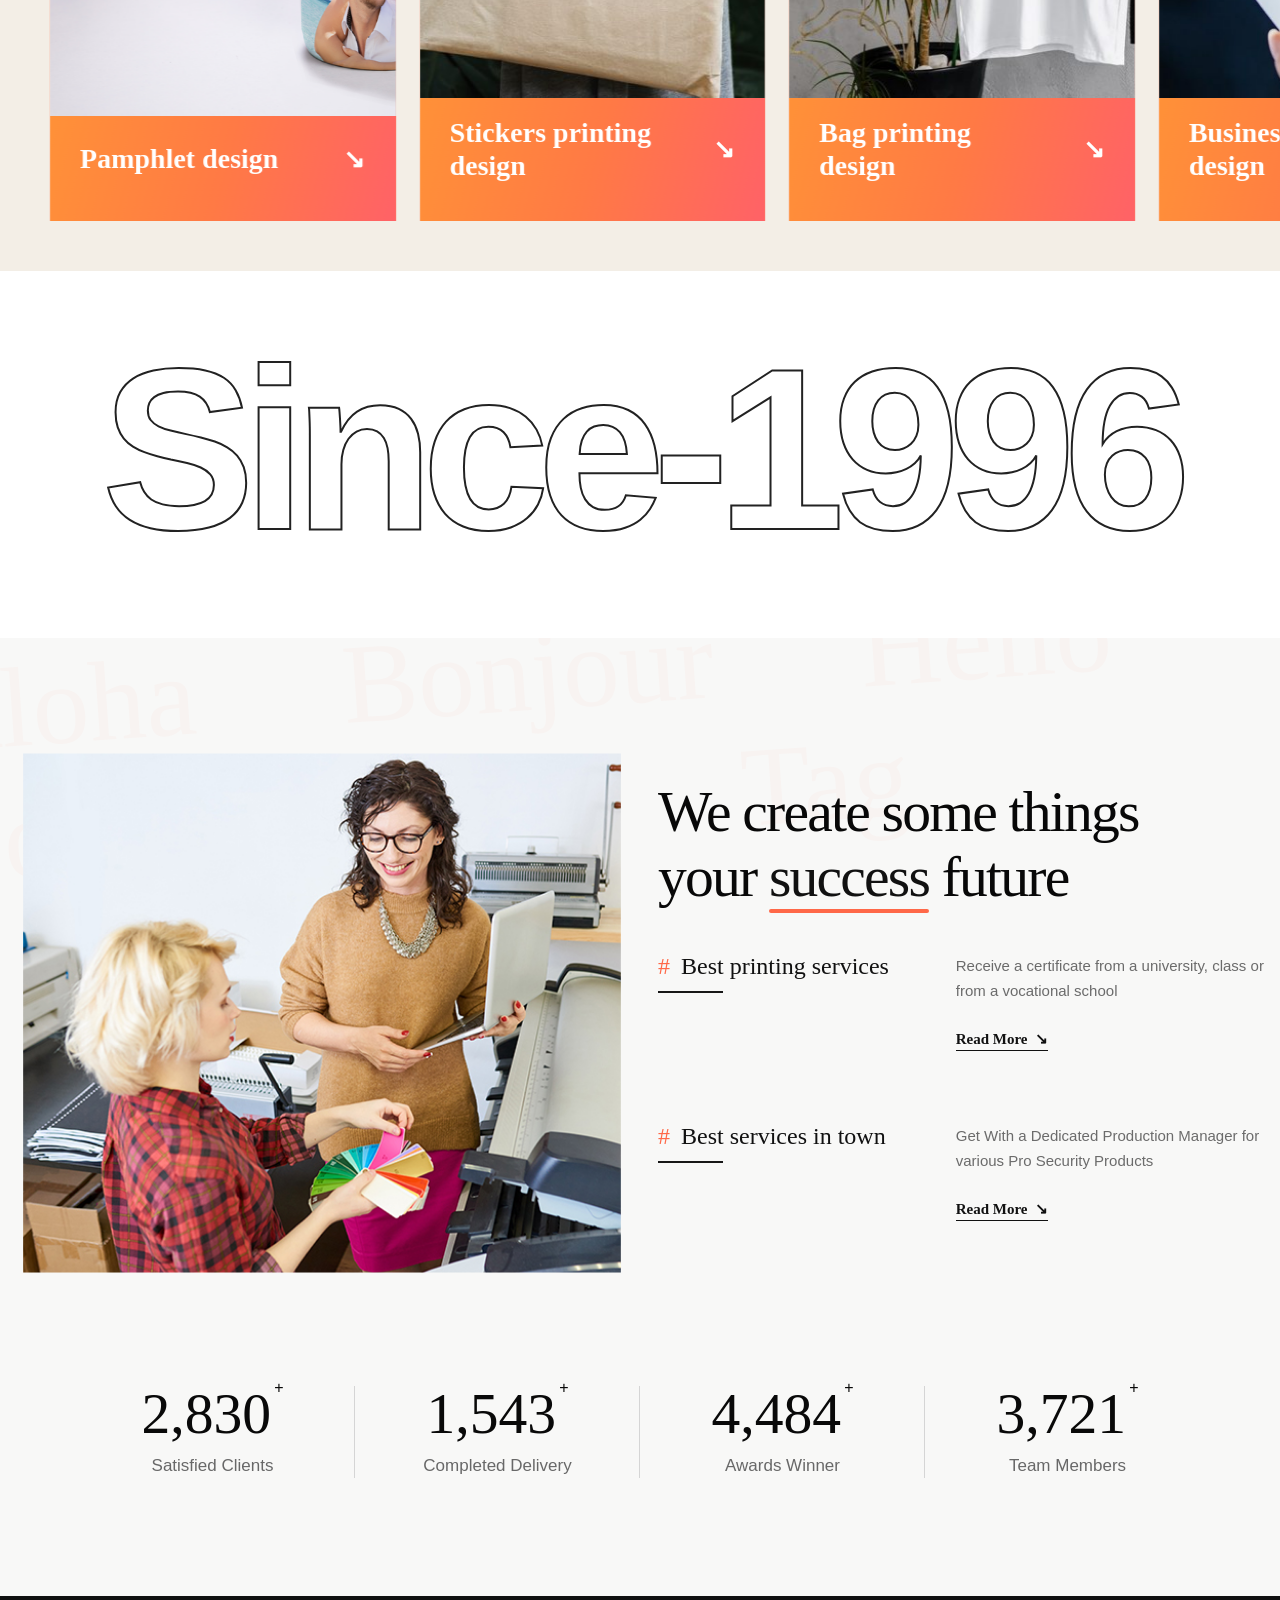
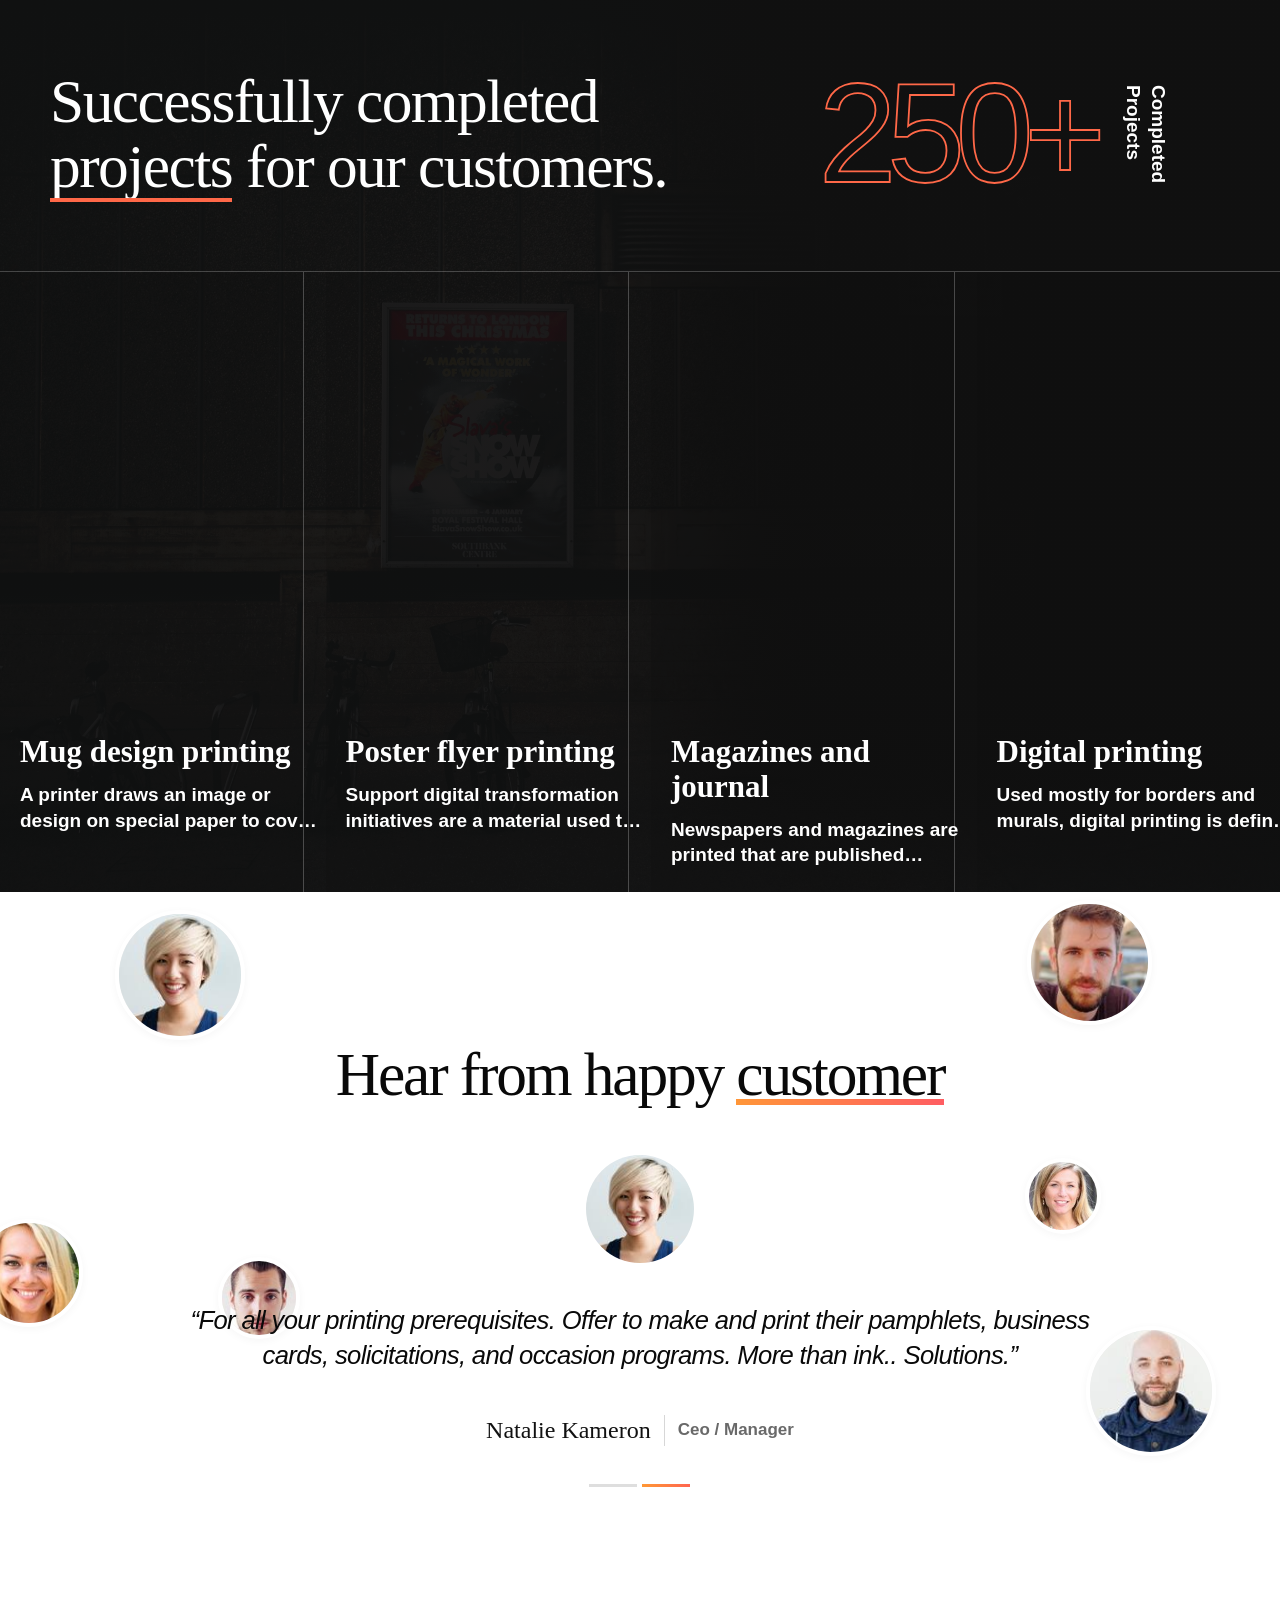
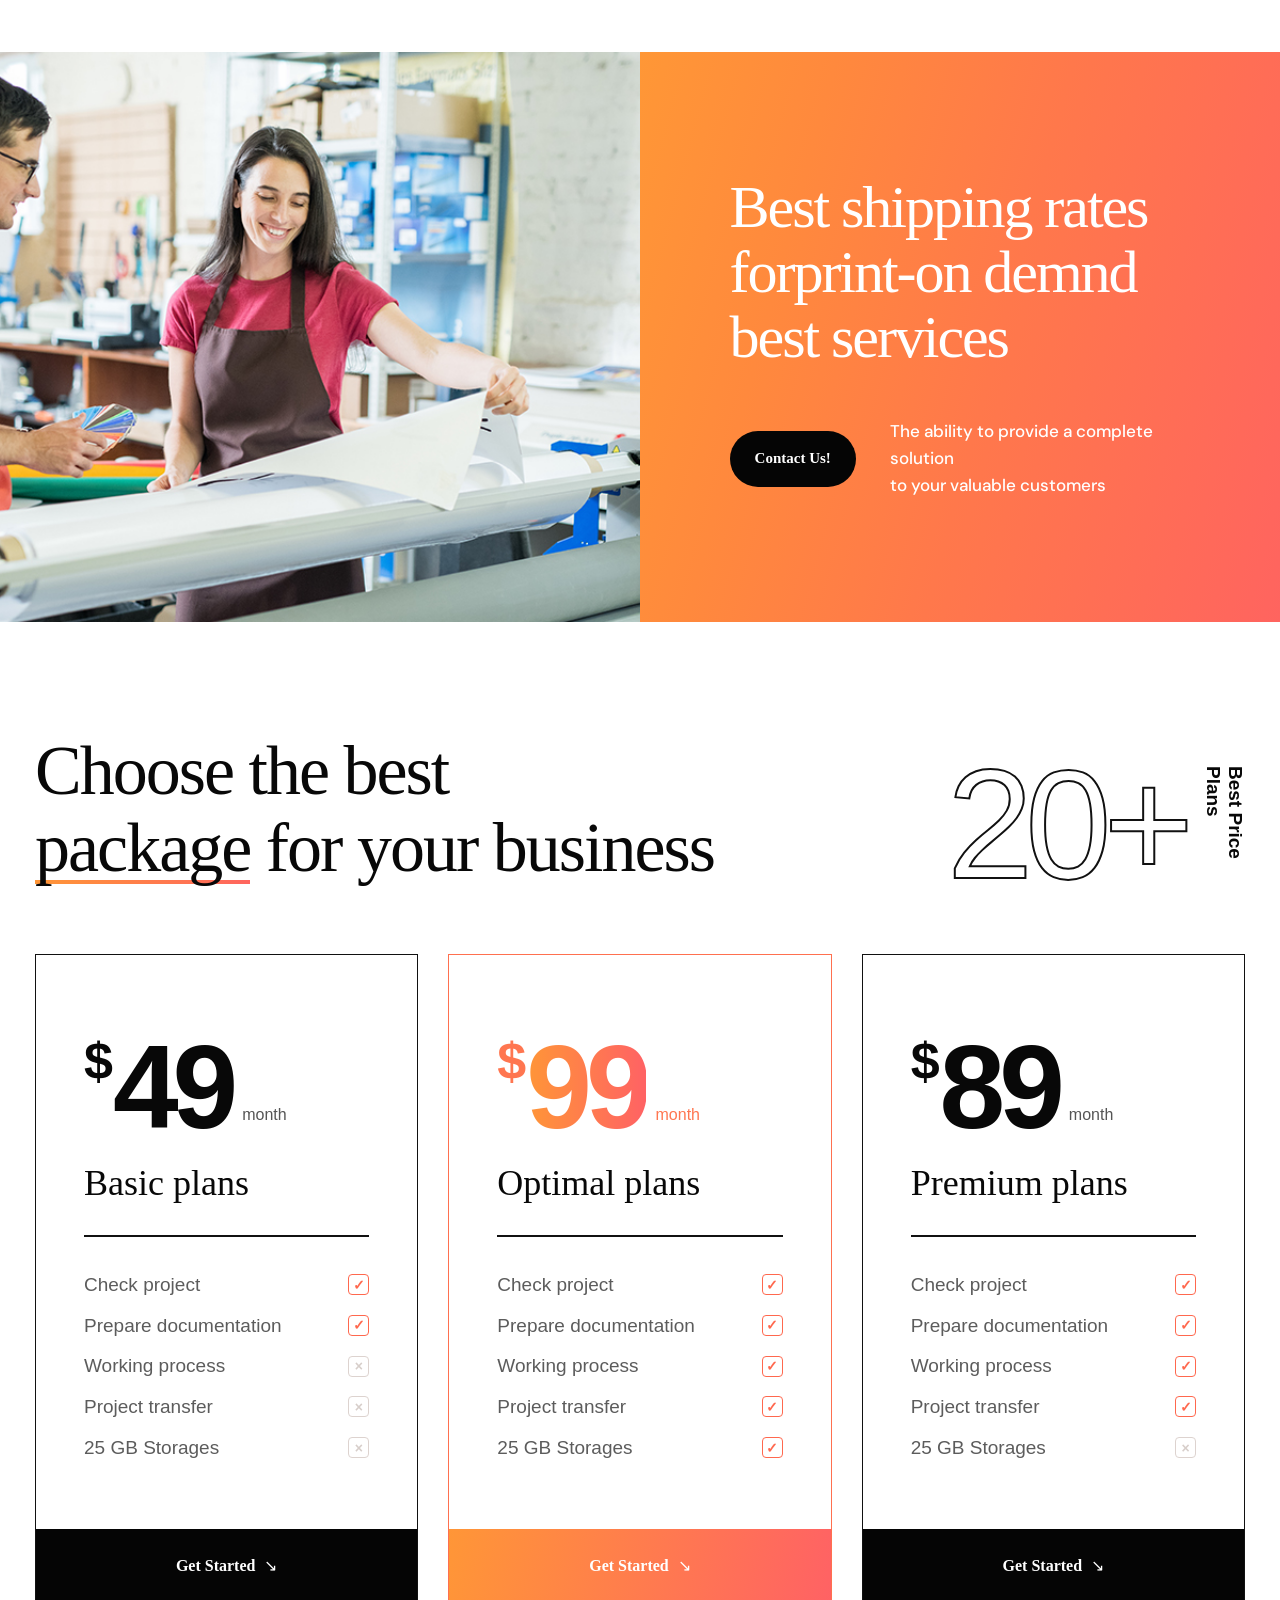
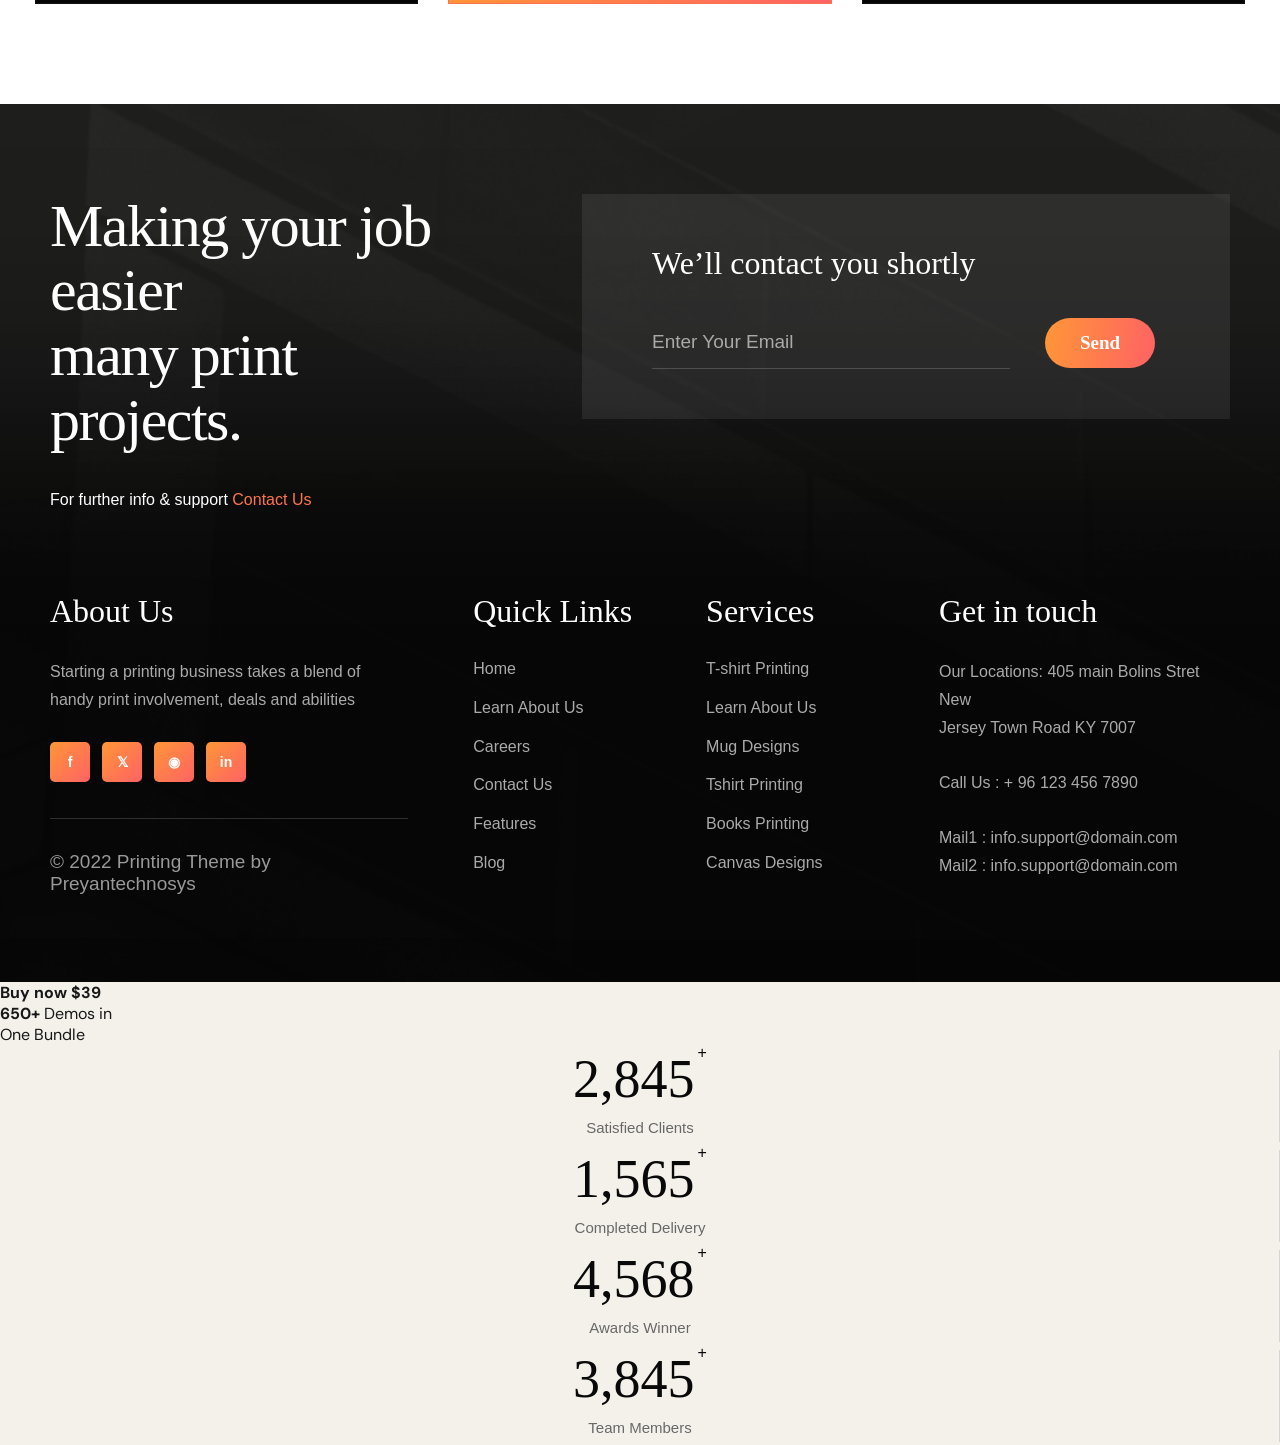
==== commit 9eab00fd: "“Navbar_Update”" ====
--- a/index.html
+++ b/index.html
@@ -604,7 +604,7 @@
 <div class="nav-item pages-mega-parent">
   <a href="#about" class="nav-link">
     Pages
-    <span class="nav-plus"></span>
+   <span class="nav-plus"></span>
   </a>
 
   <div class="pages-mega-dropdown">
@@ -648,7 +648,7 @@
 
         <a href="#services" class="nav-link">
           Services
-          <span class="nav-plus"></span>
+         <span class="nav-plus"></span>
         </a>
 
         <div class="nav-dropdown nav-dropdown-small">
--- a/assets/css/style.css
+++ b/assets/css/style.css
@@ -21639,3 +21639,237 @@
 
     text-align:center !important;
 }
+/* =========================================================
+   FINAL NAVBAR ARROW — ONLY ↘
+   ========================================================= */
+
+/* Remove EVERY old generated navbar arrow */
+#desktopNav .nav-item > a.nav-link::after,
+#desktopNav .nav-item.has-dropdown > a.nav-link::after,
+#desktopNav .nav-item.home-preview-parent > a.nav-link::after,
+#desktopNav .nav-item.pages-mega-parent > a.nav-link::after,
+#desktopNav .nav-item.portfolio-scratch-parent > a.nav-link::after,
+#desktopNav .nav-item.contact-dropdown-parent > a.nav-link::after {
+    content: none !important;
+    display: none !important;
+}
+
+/* Remove old pseudo arrow from span */
+#desktopNav .nav-item > a.nav-link > span.nav-plus::before,
+#desktopNav .nav-item > a.nav-link > span.nav-plus::after {
+    content: none !important;
+    display: none !important;
+}
+
+/* Actual ↘ arrow */
+#desktopNav .nav-item > a.nav-link > span.nav-plus {
+    display: inline-block !important;
+
+    width: auto !important;
+    height: auto !important;
+
+    margin-left: 3px !important;
+    padding: 0 !important;
+
+    font-family: Arial, Helvetica, sans-serif !important;
+    font-size: 13px !important;
+    font-weight: 700 !important;
+    line-height: 1 !important;
+    transform: rotate(75deg) !important;
+
+    color: currentColor !important;
+
+    opacity: 1 !important;
+    visibility: visible !important;
+
+    transform: none !important;
+    -webkit-text-stroke: 0 !important;
+}
+
+/* Small movement on hover only */
+#desktopNav .nav-item:hover > a.nav-link > span.nav-plus {
+    transform: translate(1px, 1px) !important;
+}
+/* =========================================================
+   FINAL CUSTOM NAVBAR ARROW
+   FULL CONTROL: TAIL + FEATHERS + BOLDNESS
+   ========================================================= */
+
+#desktopNav .nav-item > a.nav-link > span.nav-plus {
+
+    /* =========================
+       EASY CONTROLS
+       ========================= */
+
+    --arrow-tail-length: 11px;
+    --arrow-tail-thickness: 2px;
+
+    --arrow-feather-size: 11px;
+    --arrow-feather-thickness: 2px;
+
+    --arrow-angle: 0deg;
+
+
+    /* =========================
+       ARROW CONTAINER
+       ========================= */
+
+    position: relative !important;
+
+    display: inline-block !important;
+
+    width: 18px !important;
+    height: 16px !important;
+
+    margin-left: 3px !important;
+    padding: 0 !important;
+
+    font-size: 0 !important;
+    line-height: 0 !important;
+
+    color: currentColor !important;
+
+    opacity: 1 !important;
+    visibility: visible !important;
+
+    transform: rotate(var(--arrow-angle)) !important;
+    transform-origin: center center !important;
+
+    -webkit-text-stroke: 0 !important;
+}
+
+
+/* =========================================================
+   TAIL
+   ========================================================= */
+
+#desktopNav .nav-item > a.nav-link > span.nav-plus::before {
+
+    content: "" !important;
+
+    position: absolute !important;
+
+    left: 0 !important;
+    top: 4px !important;
+
+    width: var(--arrow-tail-length) !important;
+    height: var(--arrow-tail-thickness) !important;
+
+    background: currentColor !important;
+
+    border: 0 !important;
+    border-radius: 0 !important;
+
+    transform: rotate(45deg) !important;
+    transform-origin: left center !important;
+
+    display: block !important;
+
+    box-sizing: border-box !important;
+}
+
+
+/* =========================================================
+   ARROW HEAD / TWO FEATHERS
+   ========================================================= */
+
+#desktopNav .nav-item > a.nav-link > span.nav-plus::after {
+
+    content: "" !important;
+
+    position: absolute !important;
+
+    right: 0 !important;
+    top: 3px !important;
+
+    width: var(--arrow-feather-size) !important;
+    height: var(--arrow-feather-size) !important;
+
+    background: transparent !important;
+
+    border-right:
+        var(--arrow-feather-thickness)
+        solid currentColor !important;
+
+    border-bottom:
+        var(--arrow-feather-thickness)
+        solid currentColor !important;
+
+    border-left: 0 !important;
+    border-top: 0 !important;
+
+    border-radius: 0 !important;
+
+    transform: rotate(0deg) !important;
+
+    display: block !important;
+
+    box-sizing: border-box !important;
+}
+
+
+/* =========================================================
+   HOVER — ONLY SMALL MOVEMENT
+   ========================================================= */
+
+#desktopNav .nav-item:hover > a.nav-link > span.nav-plus {
+
+    transform:
+        translate(1px, 1px)
+        rotate(var(--arrow-angle)) !important;
+}
+/* =========================================================
+   PORTFOLIO DROPDOWN — POLISHED LARGER SIZE
+   ========================================================= */
+
+#desktopNav .portfolio-scratch-parent .portfolio-scratch-dropdown {
+    width: 1000px !important;
+    height: 320px !important;
+
+    grid-template-columns: 300px 300px 400px !important;
+
+    box-sizing: border-box !important;
+}
+
+/* Left + middle columns */
+#desktopNav .portfolio-scratch-parent .portfolio-scratch-col {
+    width: 300px !important;
+    height: 320px !important;
+
+    padding: 32px 30px !important;
+    box-sizing: border-box !important;
+}
+
+/* Heading */
+#desktopNav .portfolio-scratch-parent .portfolio-scratch-col h3 {
+    font-size: 21px !important;
+    margin-bottom: 24px !important;
+}
+
+/* Links */
+#desktopNav .portfolio-scratch-parent .portfolio-scratch-col a {
+    font-size: 16px !important;
+    margin-bottom: 16px !important;
+    line-height: 1.35 !important;
+}
+
+/* Right image */
+#desktopNav .portfolio-scratch-parent .portfolio-scratch-feature,
+#desktopNav .portfolio-scratch-parent .portfolio-scratch-image {
+    height: 320px !important;
+    min-height: 320px !important;
+}
+/* ===== NORMAL DROPDOWNS — LARGER ===== */
+/* Portfolio dropdown ko ye rule affect nahi karega */
+
+#desktopNav .nav-item.has-dropdown:not(.portfolio-scratch-parent) .nav-dropdown,
+#desktopNav .home-preview-parent .nav-dropdown,
+#desktopNav .contact-dropdown-parent .nav-dropdown {
+    min-width: 280px !important;
+    padding: 16px 0 !important;
+
+    background: #fff !important;
+    border-top: 0 !important;
+
+    box-shadow: 0 20px 50px rgba(0,0,0,.18) !important;
+}
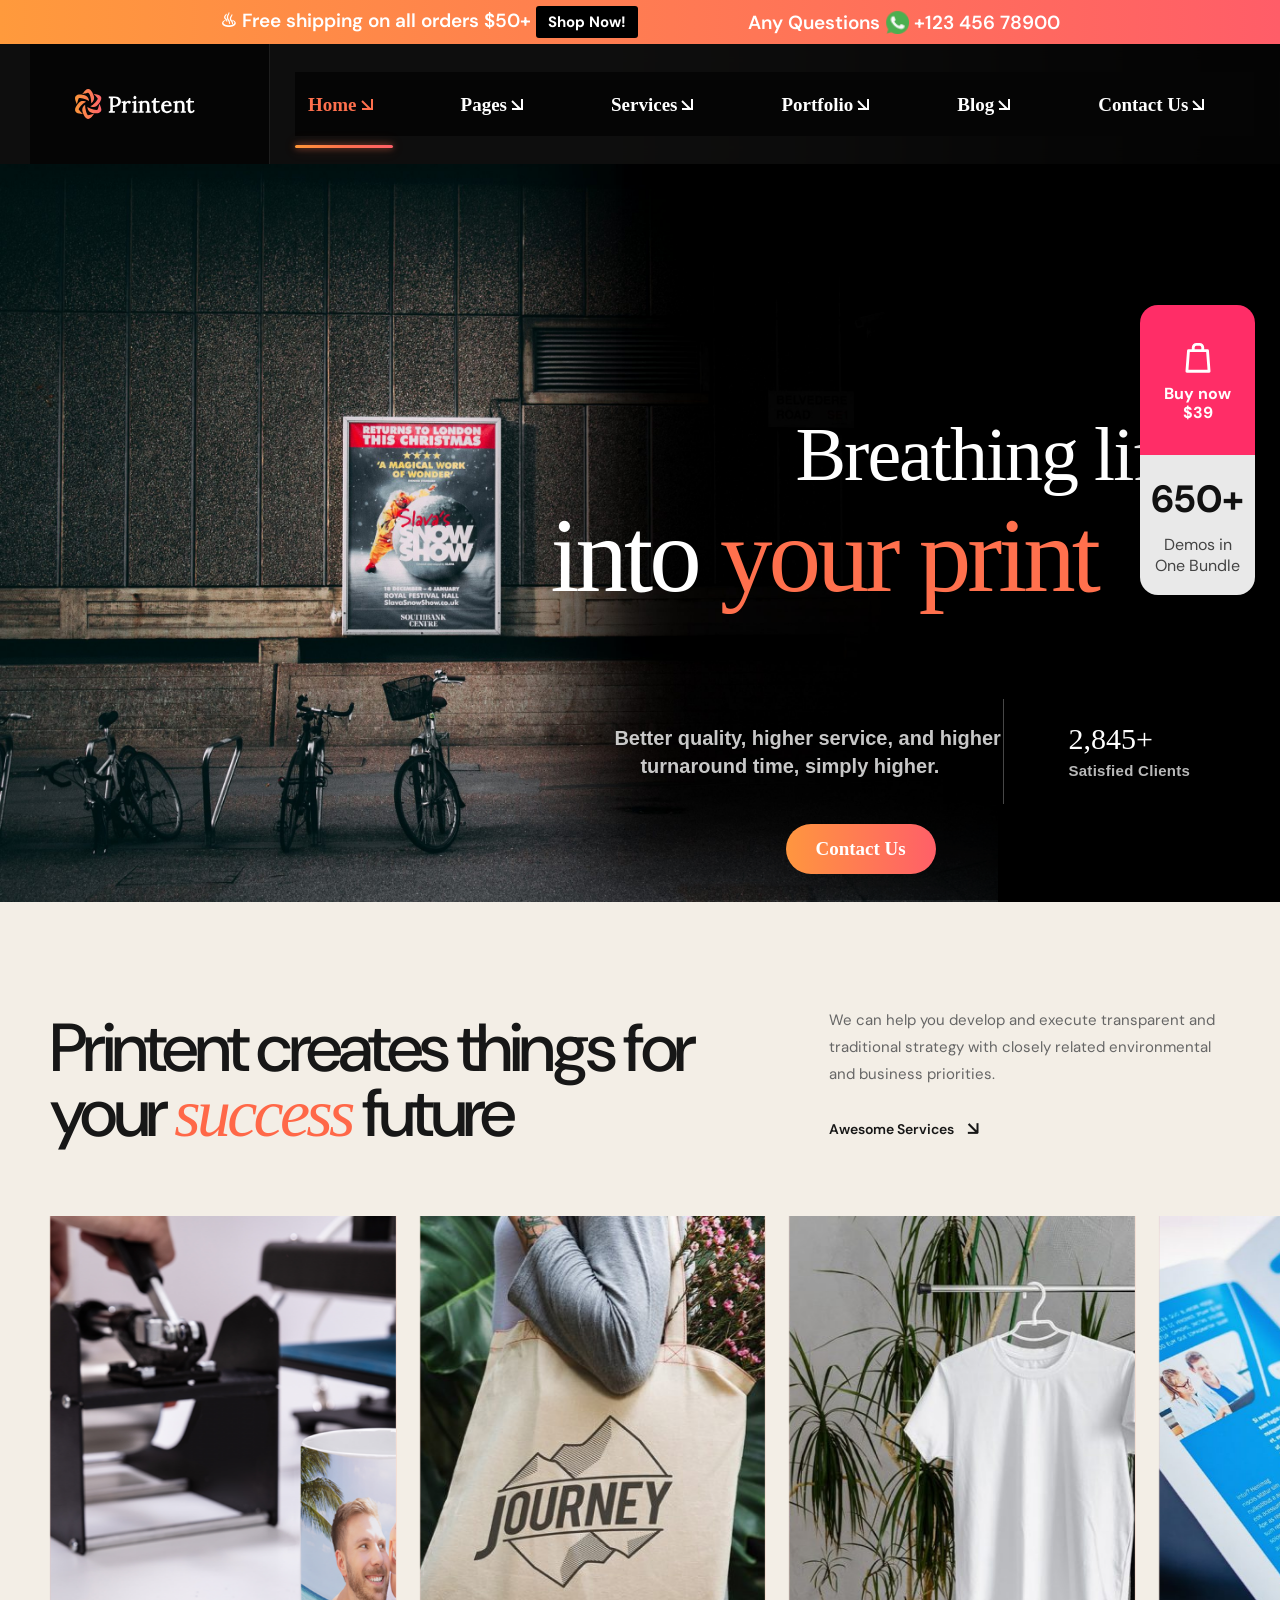
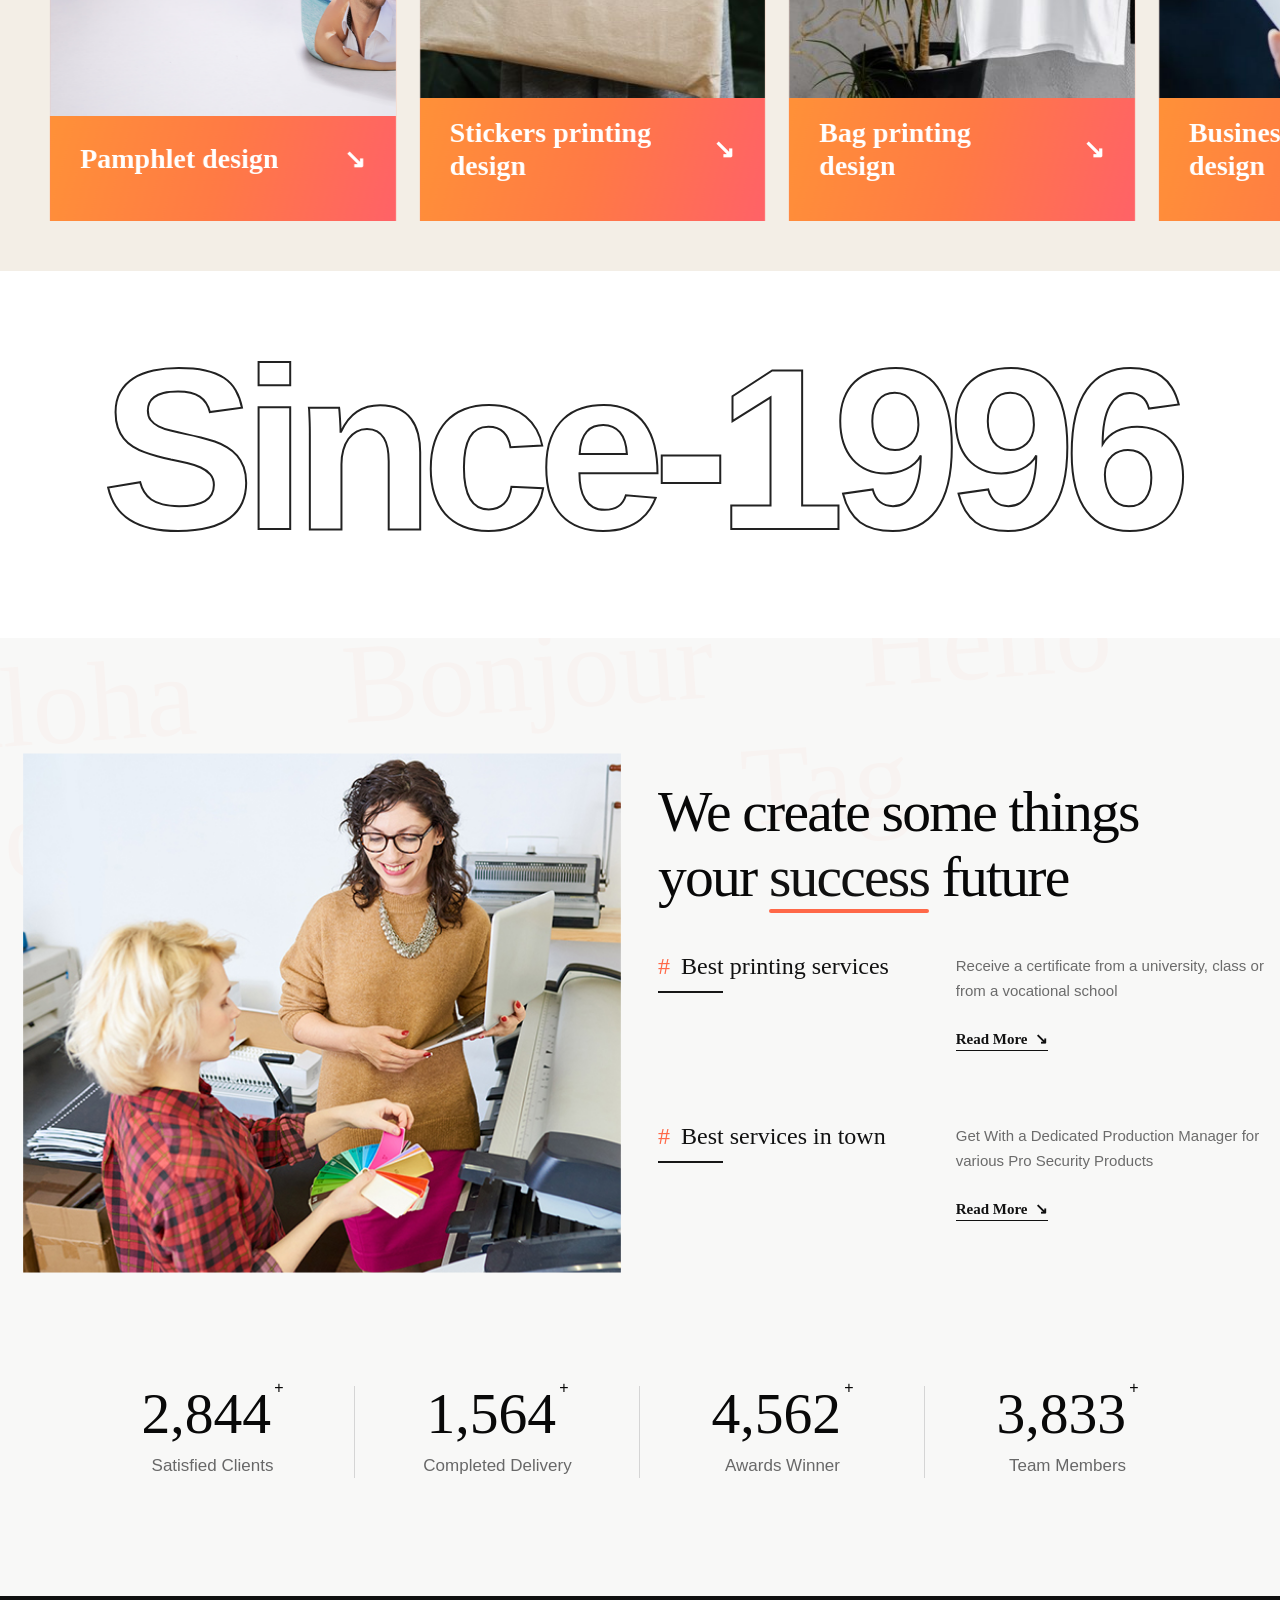
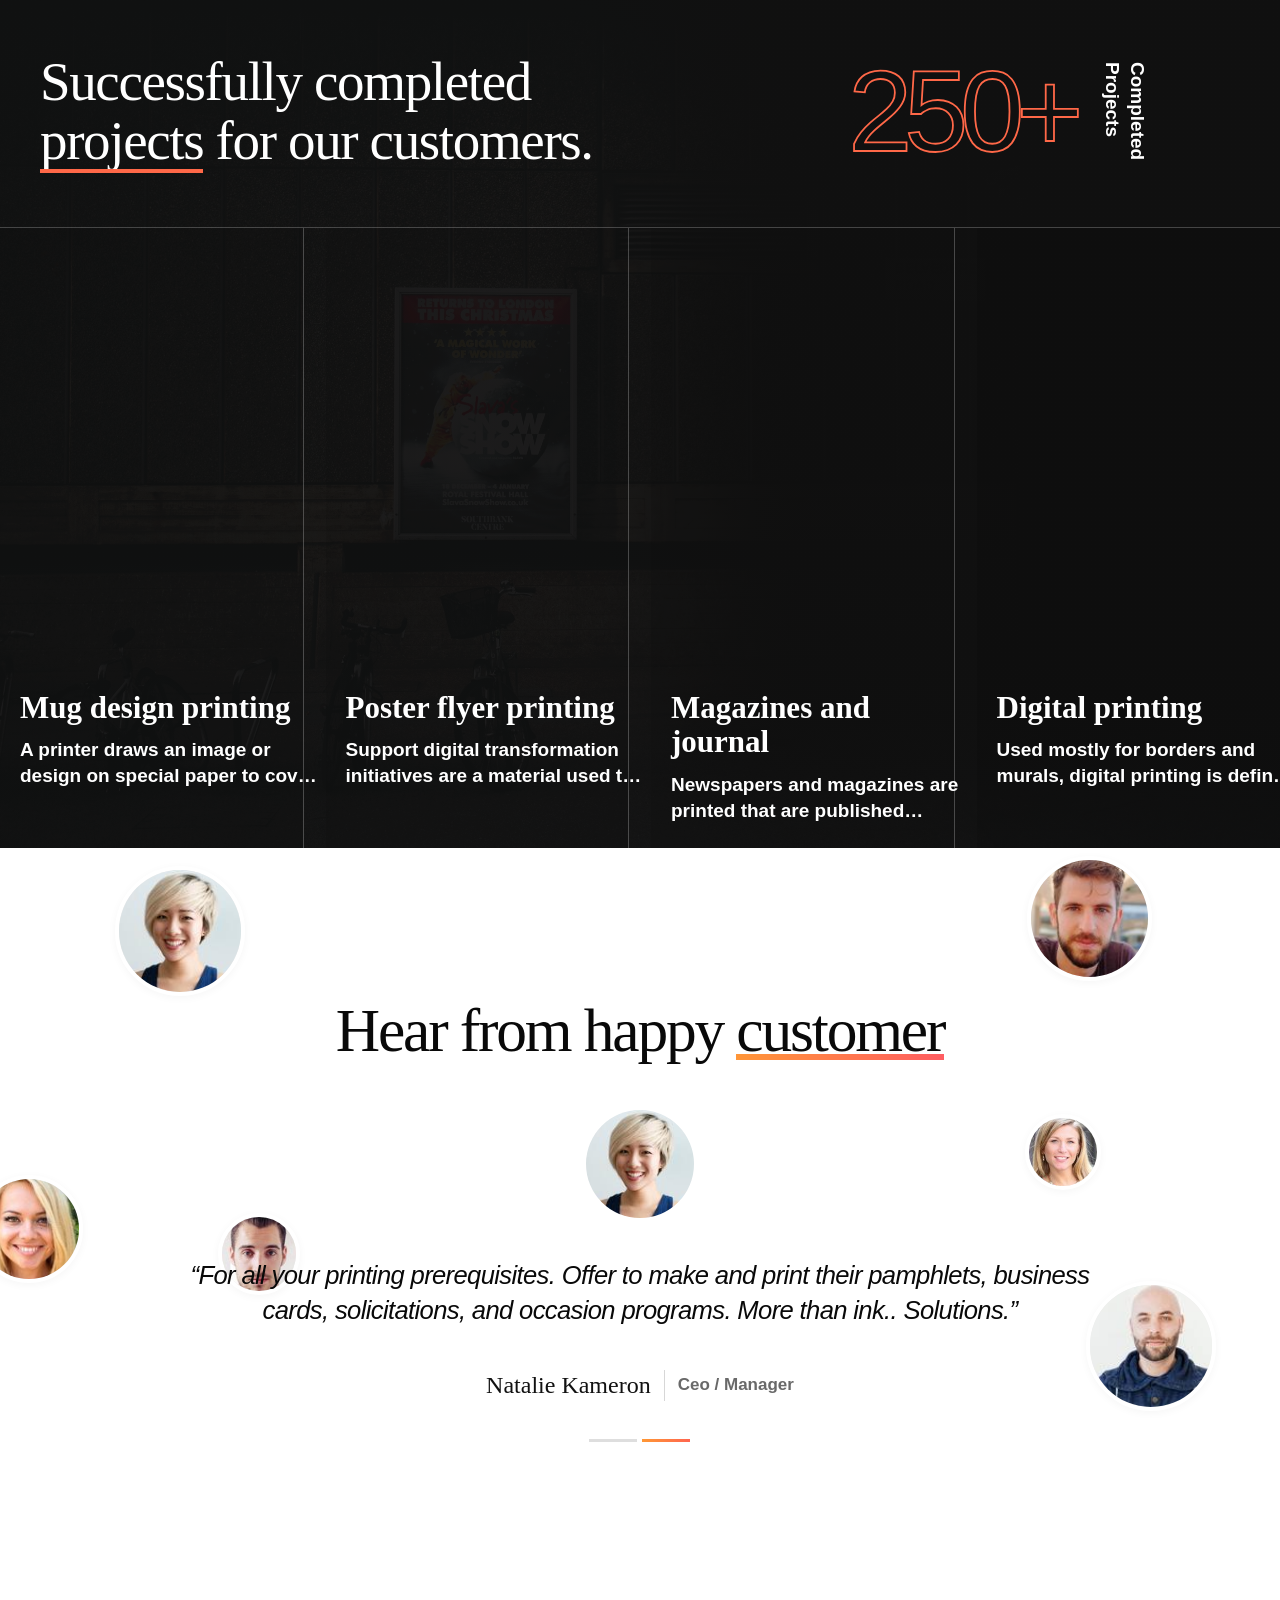
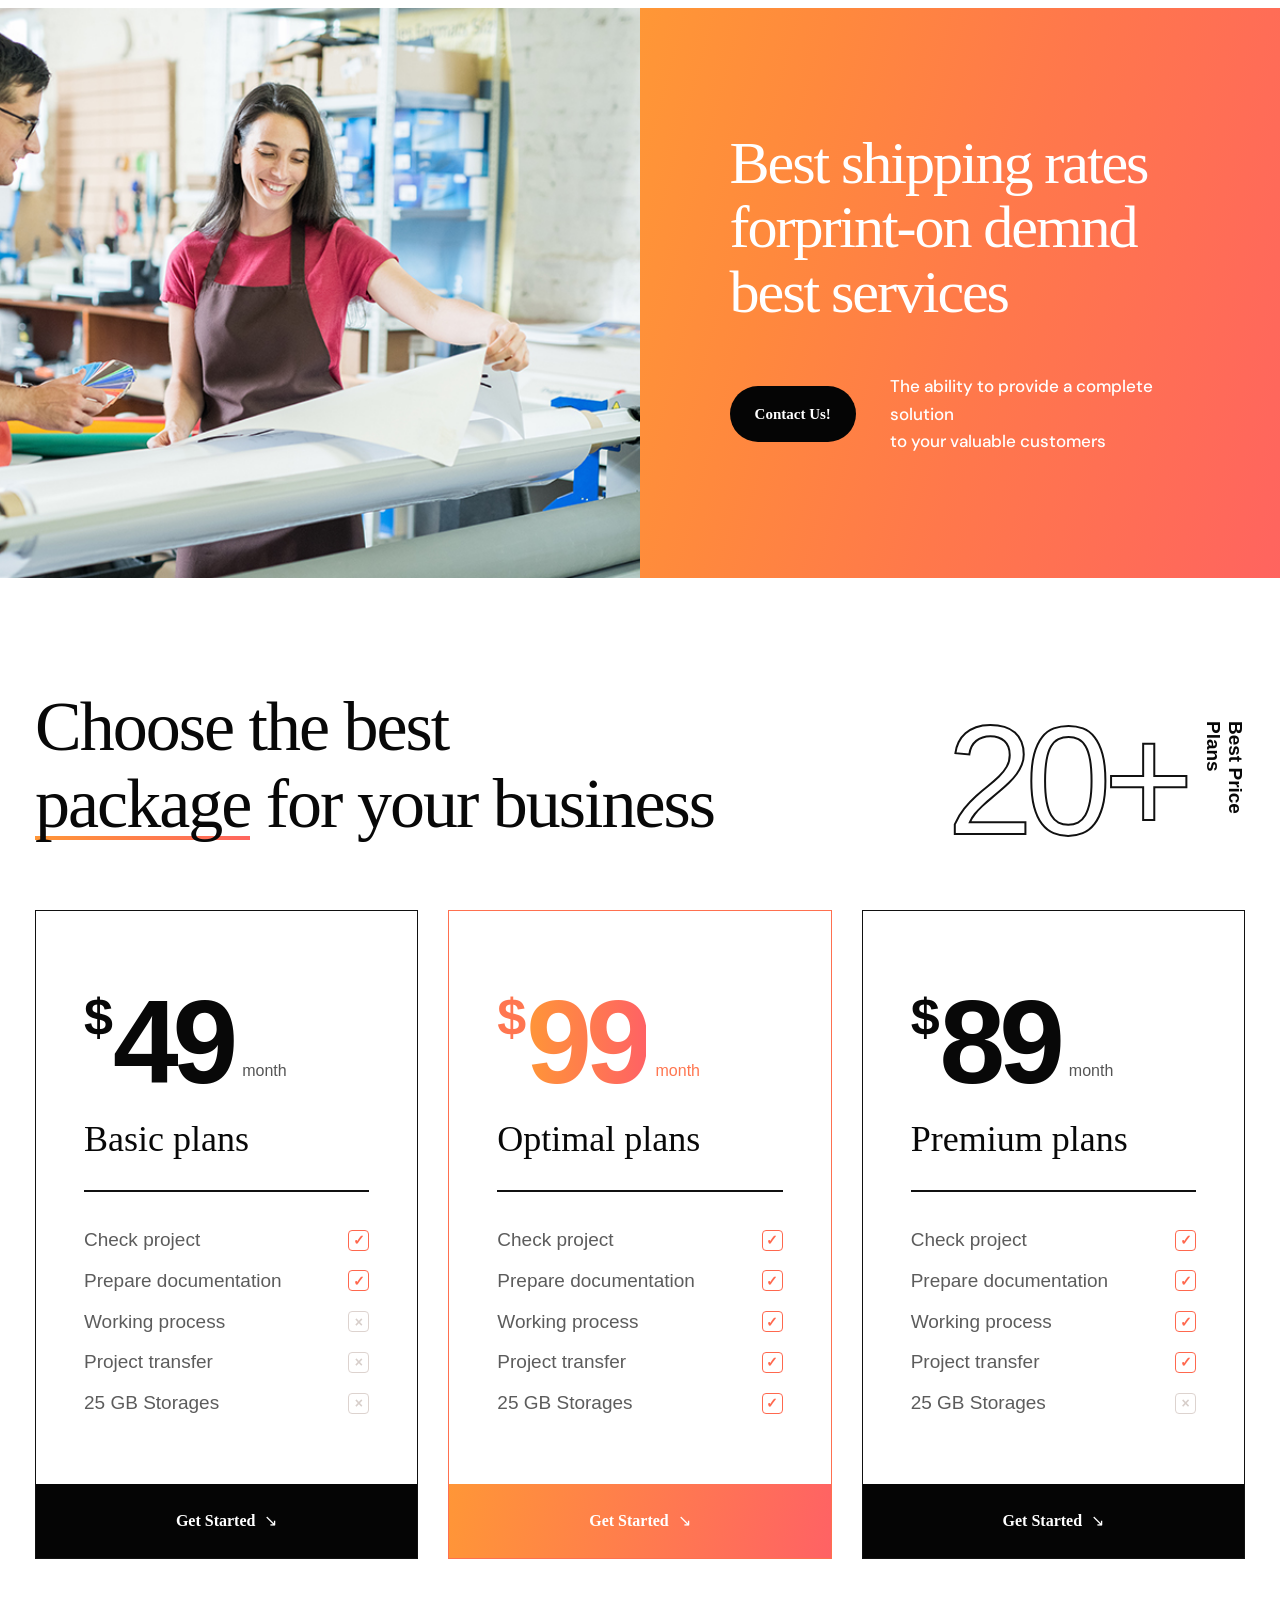
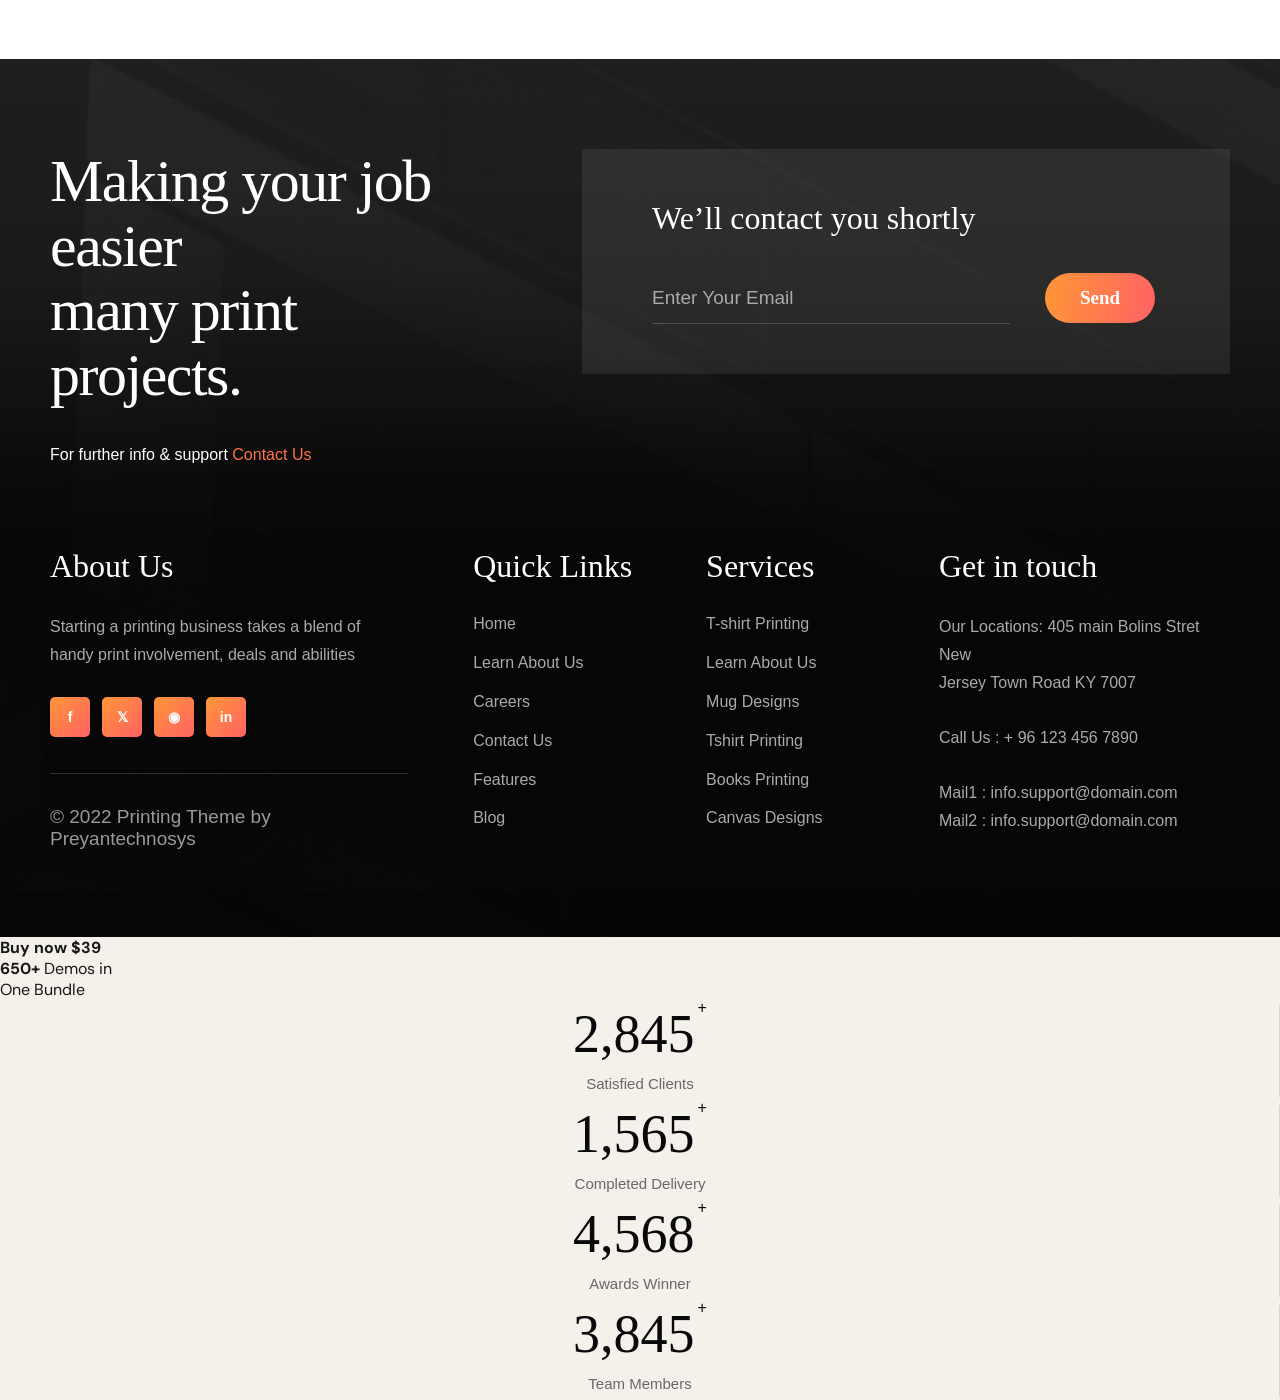
==== commit 877f5e00: "“Screen_Update”" ====
--- a/index.html
+++ b/index.html
@@ -806,7 +806,7 @@
 }
 
 #searchToggle.active::after {
-    background: #ff6b35 !important;
+    background: #ff875b !important;
 }
 
 
--- a/assets/css/style.css
+++ b/assets/css/style.css
@@ -21872,4 +21872,664 @@
     border-top: 0 !important;
 
     box-shadow: 0 20px 50px rgba(0,0,0,.18) !important;
+}
+/* =========================================================
+   FINAL NAVBAR DROPDOWN — TOP → BOTTOM CURTAIN REVEAL
+   ========================================================= */
+
+/* ---------- SIMPLE DROPDOWNS ---------- */
+
+#desktopNav .nav-item > .nav-dropdown {
+
+    opacity: 1 !important;
+    visibility: hidden !important;
+    pointer-events: none !important;
+
+    /* CLOSED = top se neeche pura clipped */
+    clip-path: inset(0 0 100% 0) !important;
+
+    /* purana slide effect remove */
+    transform: translateY(0) !important;
+
+    transform-origin: top center !important;
+
+    transition:
+        clip-path .55s cubic-bezier(.77,0,.18,1),
+        visibility 0s linear .55s !important;
+
+    will-change: clip-path !important;
+}
+
+
+/* HOVER = TOP → BOTTOM FULL REVEAL */
+
+#desktopNav .nav-item:hover > .nav-dropdown {
+
+    opacity: 1 !important;
+    visibility: visible !important;
+    pointer-events: auto !important;
+
+    clip-path: inset(0 0 0 0) !important;
+
+    transform: translateY(0) !important;
+
+    transition:
+        clip-path .55s cubic-bezier(.77,0,.18,1),
+        visibility 0s linear 0s !important;
+}
+
+
+/* =========================================================
+   PAGES / PORTFOLIO MEGA MENU
+   ========================================================= */
+
+#desktopNav .pages-mega-dropdown,
+#desktopNav .portfolio-scratch-dropdown,
+#desktopNav .mega {
+
+    opacity: 1 !important;
+    visibility: hidden !important;
+    pointer-events: none !important;
+
+    /* CLOSED */
+    clip-path: inset(0 0 100% 0) !important;
+
+    /* center positioning rahegi, vertical slide nahi */
+    transform: translateX(-50%) !important;
+
+    transform-origin: top center !important;
+
+    transition:
+        clip-path .6s cubic-bezier(.77,0,.18,1),
+        visibility 0s linear .6s !important;
+
+    will-change: clip-path !important;
+}
+
+
+/* HOVER — TOP → BOTTOM */
+
+#desktopNav .nav-item:hover > .pages-mega-dropdown,
+#desktopNav .nav-item:hover > .portfolio-scratch-dropdown,
+#desktopNav .nav-item:hover > .mega {
+
+    opacity: 1 !important;
+    visibility: visible !important;
+    pointer-events: auto !important;
+
+    clip-path: inset(0 0 0 0) !important;
+
+    transform: translateX(-50%) !important;
+
+    transition:
+        clip-path .6s cubic-bezier(.77,0,.18,1),
+        visibility 0s linear 0s !important;
+}
+
+
+/* =========================================================
+   SMALL DROPDOWN CONTENT — NO EXTRA ANIMATION
+   ========================================================= */
+
+#desktopNav .nav-dropdown a,
+#desktopNav .mega a,
+#desktopNav .pages-mega-dropdown a,
+#desktopNav .portfolio-scratch-dropdown a {
+
+    transform: none !important;
+    opacity: 1 !important;
+}
+/* =========================================================
+   PROJECT CARDS — HEADING BOLD / DESCRIPTION NORMAL
+   ========================================================= */
+
+#completed-projects.completed-projects-exact .cpe-card-content h3 {
+    font-weight: 800 !important;
+}
+
+#completed-projects.completed-projects-exact .cpe-card-content p {
+    font-weight: 400 !important;
+}
+/* =========================================================
+   FINAL HERO RESPONSIVE FIX
+   Content image ke safe area mein locked rahega
+   ========================================================= */
+
+.exact-printent-hero {
+    position: relative !important;
+    overflow: hidden !important;
+    isolation: isolate !important;
+}
+
+
+/* =========================================================
+   SLIDE 2 — DIGITAL PRINTING
+   ========================================================= */
+
+.exact-printent-hero .hero-second-slide {
+    position: absolute !important;
+    inset: 0 !important;
+    overflow: hidden !important;
+}
+
+
+/* Background */
+.exact-printent-hero .hero-second-bg {
+    position: absolute !important;
+    inset: 0 !important;
+
+    background-size: cover !important;
+    background-repeat: no-repeat !important;
+
+    /* women always remain on right */
+    background-position: center center !important;
+}
+
+
+/* Content wrapper */
+.exact-printent-hero .hero-second-content {
+    position: absolute !important;
+
+    /* Safe left area */
+    left: clamp(70px, 10vw, 180px) !important;
+
+    /* vertically stable */
+    top: 50% !important;
+    transform: translateY(-50%) !important;
+
+    width: min(58vw, 850px) !important;
+    max-width: 850px !important;
+
+    z-index: 5 !important;
+}
+
+
+/* Produce the */
+.exact-printent-hero .hero-second-small {
+    font-size: clamp(42px, 4.2vw, 68px) !important;
+
+    line-height: 1.05 !important;
+    margin: 0 !important;
+
+    white-space: nowrap !important;
+}
+
+
+/* Digital printing */
+.exact-printent-hero .hero-second-big {
+    font-size: clamp(58px, 6.8vw, 112px) !important;
+
+    line-height: 1 !important;
+
+    white-space: nowrap !important;
+
+    max-width: 100% !important;
+}
+
+
+/* Bottom information */
+.exact-printent-hero .hero-second-bottom {
+    display: flex !important;
+    align-items: center !important;
+
+    margin-top: clamp(25px, 3vw, 52px) !important;
+
+    height: auto !important;
+}
+
+
+/* Description */
+.exact-printent-hero .hero-second-description {
+    width: clamp(280px, 30vw, 440px) !important;
+
+    margin: 0 !important;
+
+    font-size: clamp(13px, 1.15vw, 18px) !important;
+
+    line-height: 1.5 !important;
+
+    transform: none !important;
+}
+
+
+/* Divider */
+.exact-printent-hero .hero-second-divider {
+    height: 90px !important;
+
+    margin-left: clamp(18px, 2vw, 30px) !important;
+    margin-right: clamp(20px, 3vw, 42px) !important;
+
+    transform: none !important;
+}
+
+
+/* Button */
+.exact-printent-hero .hero-second-button {
+    min-width: clamp(145px, 13vw, 190px) !important;
+
+    height: clamp(46px, 4vw, 58px) !important;
+
+    padding: 0 24px !important;
+
+    font-size: clamp(14px, 1.25vw, 20px) !important;
+
+    transform: none !important;
+}
+
+
+/* =========================================================
+   LAPTOP — 1025px to 1300px
+   ========================================================= */
+
+@media (min-width: 1025px) and (max-width: 1300px) {
+
+    .exact-printent-hero .hero-second-content {
+        left: 8vw !important;
+        width: 62vw !important;
+        max-width: 720px !important;
+    }
+
+    .exact-printent-hero .hero-second-small {
+        font-size: clamp(44px, 4.5vw, 58px) !important;
+    }
+
+    .exact-printent-hero .hero-second-big {
+        font-size: clamp(58px, 6.4vw, 82px) !important;
+    }
+
+    .exact-printent-hero .hero-second-description {
+        width: 330px !important;
+        font-size: 15px !important;
+    }
+}
+
+
+/* =========================================================
+   SMALL LAPTOP / TABLET
+   ========================================================= */
+
+@media (min-width: 701px) and (max-width: 1024px) {
+
+    .exact-printent-hero .hero-second-content {
+        left: 7vw !important;
+        width: 68vw !important;
+    }
+
+    .exact-printent-hero .hero-second-small {
+        font-size: clamp(38px, 5vw, 52px) !important;
+    }
+
+    .exact-printent-hero .hero-second-big {
+        font-size: clamp(50px, 6.5vw, 70px) !important;
+    }
+
+    .exact-printent-hero .hero-second-description {
+        width: 300px !important;
+        font-size: 14px !important;
+    }
+}
+
+
+/* =========================================================
+   MOBILE
+   ========================================================= */
+
+@media (max-width: 700px) {
+
+    .exact-printent-hero .hero-second-bg {
+        background-position: 62% center !important;
+    }
+
+    .exact-printent-hero .hero-second-content {
+        left: 7vw !important;
+        top: 50% !important;
+
+        width: 86vw !important;
+        max-width: none !important;
+
+        transform: translateY(-50%) !important;
+    }
+
+    .exact-printent-hero .hero-second-small {
+        font-size: clamp(30px, 8vw, 42px) !important;
+    }
+
+    .exact-printent-hero .hero-second-big {
+        font-size: clamp(42px, 11vw, 58px) !important;
+
+        white-space: normal !important;
+        max-width: 85vw !important;
+    }
+
+    .exact-printent-hero .hero-second-description,
+    .exact-printent-hero .hero-second-divider {
+        display: none !important;
+    }
+
+    .exact-printent-hero .hero-second-bottom {
+        margin-top: 25px !important;
+    }
+
+    .exact-printent-hero .hero-second-button {
+        min-width: 145px !important;
+        height: 46px !important;
+        font-size: 15px !important;
+    }
+}
+/* =========================================================
+   FINAL RESPONSIVE FIX — COMPLETED PROJECTS
+   DESKTOP + LAPTOP + LARGE SCREENS
+   ========================================================= */
+
+.completed-projects-exact{
+    width:100%;
+    max-width:100%;
+    overflow:hidden;
+}
+
+/* TOP AREA */
+.completed-projects-exact .cpe-top{
+    width:min(1420px, calc(100% - 80px));
+    margin:0 auto;
+    min-height:clamp(220px, 18vw, 275px);
+
+    display:grid;
+    grid-template-columns:minmax(0, 1.15fr) minmax(0, .85fr);
+
+    align-items:center;
+    gap:clamp(35px, 5vw, 70px);
+}
+
+/* HEADING */
+.completed-projects-exact .cpe-top h2{
+    font-size:clamp(48px, 4.3vw, 78px) !important;
+    line-height:1.06 !important;
+}
+
+/* NUMBER */
+.completed-projects-exact .cpe-count strong{
+    font-size:clamp(90px, 9vw, 160px) !important;
+}
+
+/* PROJECT GRID */
+.completed-projects-exact .cpe-grid{
+    width:100%;
+    display:grid;
+    grid-template-columns:repeat(4, minmax(0, 1fr));
+    min-height:clamp(400px, 32vw, 465px);
+}
+
+/* CARDS */
+.completed-projects-exact .cpe-card{
+    min-width:0;
+    min-height:clamp(400px, 32vw, 465px);
+
+    padding-left:clamp(20px, 2.2vw, 30px) !important;
+    padding-right:clamp(20px, 2.2vw, 30px) !important;
+}
+
+/* CARD HEADING */
+.completed-projects-exact .cpe-card h3{
+    font-size:clamp(20px, 1.7vw, 27px) !important;
+}
+
+/* DESCRIPTION */
+.completed-projects-exact .cpe-card p{
+    font-size:clamp(14px, 1.2vw, 19px) !important;
+    max-width:min(390px, 100%) !important;
+}
+
+
+/* =========================================================
+   LAPTOP
+   ========================================================= */
+
+@media (max-width:1200px){
+
+    .completed-projects-exact .cpe-top{
+        width:calc(100% - 60px);
+        gap:40px;
+    }
+
+    .completed-projects-exact .cpe-top h2{
+        font-size:clamp(42px, 5vw, 62px) !important;
+    }
+
+    .completed-projects-exact .cpe-count strong{
+        font-size:clamp(80px, 10vw, 125px) !important;
+    }
+
+    .completed-projects-exact .cpe-count-label{
+        font-size:15px !important;
+    }
+
+    .completed-projects-exact .cpe-card{
+        padding-left:20px !important;
+        padding-right:20px !important;
+    }
+
+    .completed-projects-exact .cpe-card h3{
+        font-size:22px !important;
+    }
+
+    .completed-projects-exact .cpe-card p{
+        font-size:15px !important;
+    }
+}
+
+
+/* =========================================================
+   SMALL LAPTOP / TABLET
+   ========================================================= */
+
+@media (max-width:1000px){
+
+    .completed-projects-exact .cpe-top{
+        grid-template-columns:1fr;
+        gap:35px;
+        padding:60px 0;
+    }
+
+    .completed-projects-exact .cpe-count{
+        justify-content:flex-start;
+    }
+
+    .completed-projects-exact .cpe-grid{
+        grid-template-columns:repeat(2, minmax(0, 1fr));
+    }
+
+    .completed-projects-exact .cpe-card{
+        min-height:400px;
+    }
+}
+
+
+/* =========================================================
+   PHONE
+   ========================================================= */
+
+@media (max-width:600px){
+
+    .completed-projects-exact .cpe-top{
+        width:calc(100% - 36px);
+        padding:55px 0;
+    }
+
+    .completed-projects-exact .cpe-top h2{
+        font-size:40px !important;
+    }
+
+    .completed-projects-exact .cpe-count strong{
+        font-size:75px !important;
+    }
+
+    .completed-projects-exact .cpe-grid{
+        grid-template-columns:1fr;
+    }
+
+    .completed-projects-exact .cpe-card{
+        min-height:380px;
+    }
+
+    .completed-projects-exact .cpe-card h3{
+        font-size:23px !important;
+    }
+
+    .completed-projects-exact .cpe-card p{
+        font-size:15px !important;
+    }
+}
+/* =========================================================
+   FINAL MOBILE FIX — COMPLETED PROJECTS
+   ========================================================= */
+
+@media (max-width: 768px){
+
+  .completed-projects-exact{
+    width:100%;
+    min-height:auto;
+    overflow:hidden;
+  }
+
+  /* TOP SECTION */
+  .completed-projects-exact .cpe-top{
+    width:100%;
+    min-height:auto;
+    display:flex;
+    flex-direction:column;
+    align-items:flex-start;
+    gap:35px;
+    padding:65px 22px 50px;
+  }
+
+  /* MAIN HEADING */
+  .completed-projects-exact .cpe-top h2{
+    width:100%;
+    font-size:40px !important;
+    line-height:1.08 !important;
+  }
+
+  /* 250+ */
+  .completed-projects-exact .cpe-count{
+    width:100%;
+    justify-content:flex-start;
+    gap:16px;
+    align-items:center;
+  }
+
+  .completed-projects-exact .cpe-count strong{
+    font-size:78px !important;
+    line-height:.85 !important;
+    letter-spacing:-.06em;
+  }
+
+  .completed-projects-exact .cpe-count-label{
+    font-size:14px !important;
+    line-height:1.2 !important;
+  }
+
+  /* PROJECT CARDS */
+  .completed-projects-exact .cpe-grid{
+    width:100%;
+    display:grid;
+    grid-template-columns:1fr;
+    min-height:auto;
+  }
+
+  .completed-projects-exact .cpe-card{
+    width:100%;
+    min-height:390px;
+    padding:30px 22px 110px !important;
+    border-right:0;
+    border-bottom:1px solid rgba(255,255,255,.22);
+  }
+
+  .completed-projects-exact .cpe-card:last-child{
+    border-bottom:0;
+  }
+
+  /* CARD TEXT */
+  .completed-projects-exact .cpe-card h3{
+    font-size:24px !important;
+    line-height:1.2 !important;
+    margin-bottom:12px !important;
+  }
+
+  .completed-projects-exact .cpe-card p{
+    max-width:100% !important;
+    font-size:15px !important;
+    line-height:1.55 !important;
+    margin-bottom:18px !important;
+  }
+
+  /* ARROW */
+  .completed-projects-exact .cpe-arrow,
+  .completed-projects-exact .cpe-right-arrow{
+    font-size:26px !important;
+  }
+
+  /* ORANGE VIEW FULL PROJECT BUTTON */
+  .completed-projects-exact .cpe-view-project{
+    left:0 !important;
+    bottom:0 !important;
+    width:100% !important;
+    height:64px !important;
+    padding:0 22px !important;
+    font-size:13px !important;
+    opacity:1 !important;
+    transform:none !important;
+  }
+
+  .completed-projects-exact .cpe-card-content{
+    padding-bottom:0 !important;
+  }
+
+}
+
+
+/* SMALL PHONES */
+@media (max-width:480px){
+
+  .completed-projects-exact .cpe-top{
+    padding:55px 18px 42px;
+    gap:28px;
+  }
+
+  .completed-projects-exact .cpe-top h2{
+    font-size:36px !important;
+  }
+
+  .completed-projects-exact .cpe-count strong{
+    font-size:68px !important;
+  }
+
+  .completed-projects-exact .cpe-count-label{
+    font-size:13px !important;
+  }
+
+  .completed-projects-exact .cpe-card{
+    min-height:360px;
+    padding:28px 18px 95px !important;
+  }
+
+  .completed-projects-exact .cpe-card h3{
+    font-size:22px !important;
+  }
+
+  .completed-projects-exact .cpe-card p{
+    font-size:14px !important;
+  }
+
+}
+.hero-title {
+    font-size: clamp(70px, 6vw, 120px);
+}
+
+.section {
+    padding: clamp(70px, 8vw, 130px) 0;
+}
+
+.container {
+    width: min(1320px, calc(100% - 60px));
+    margin-inline: auto;
 }
